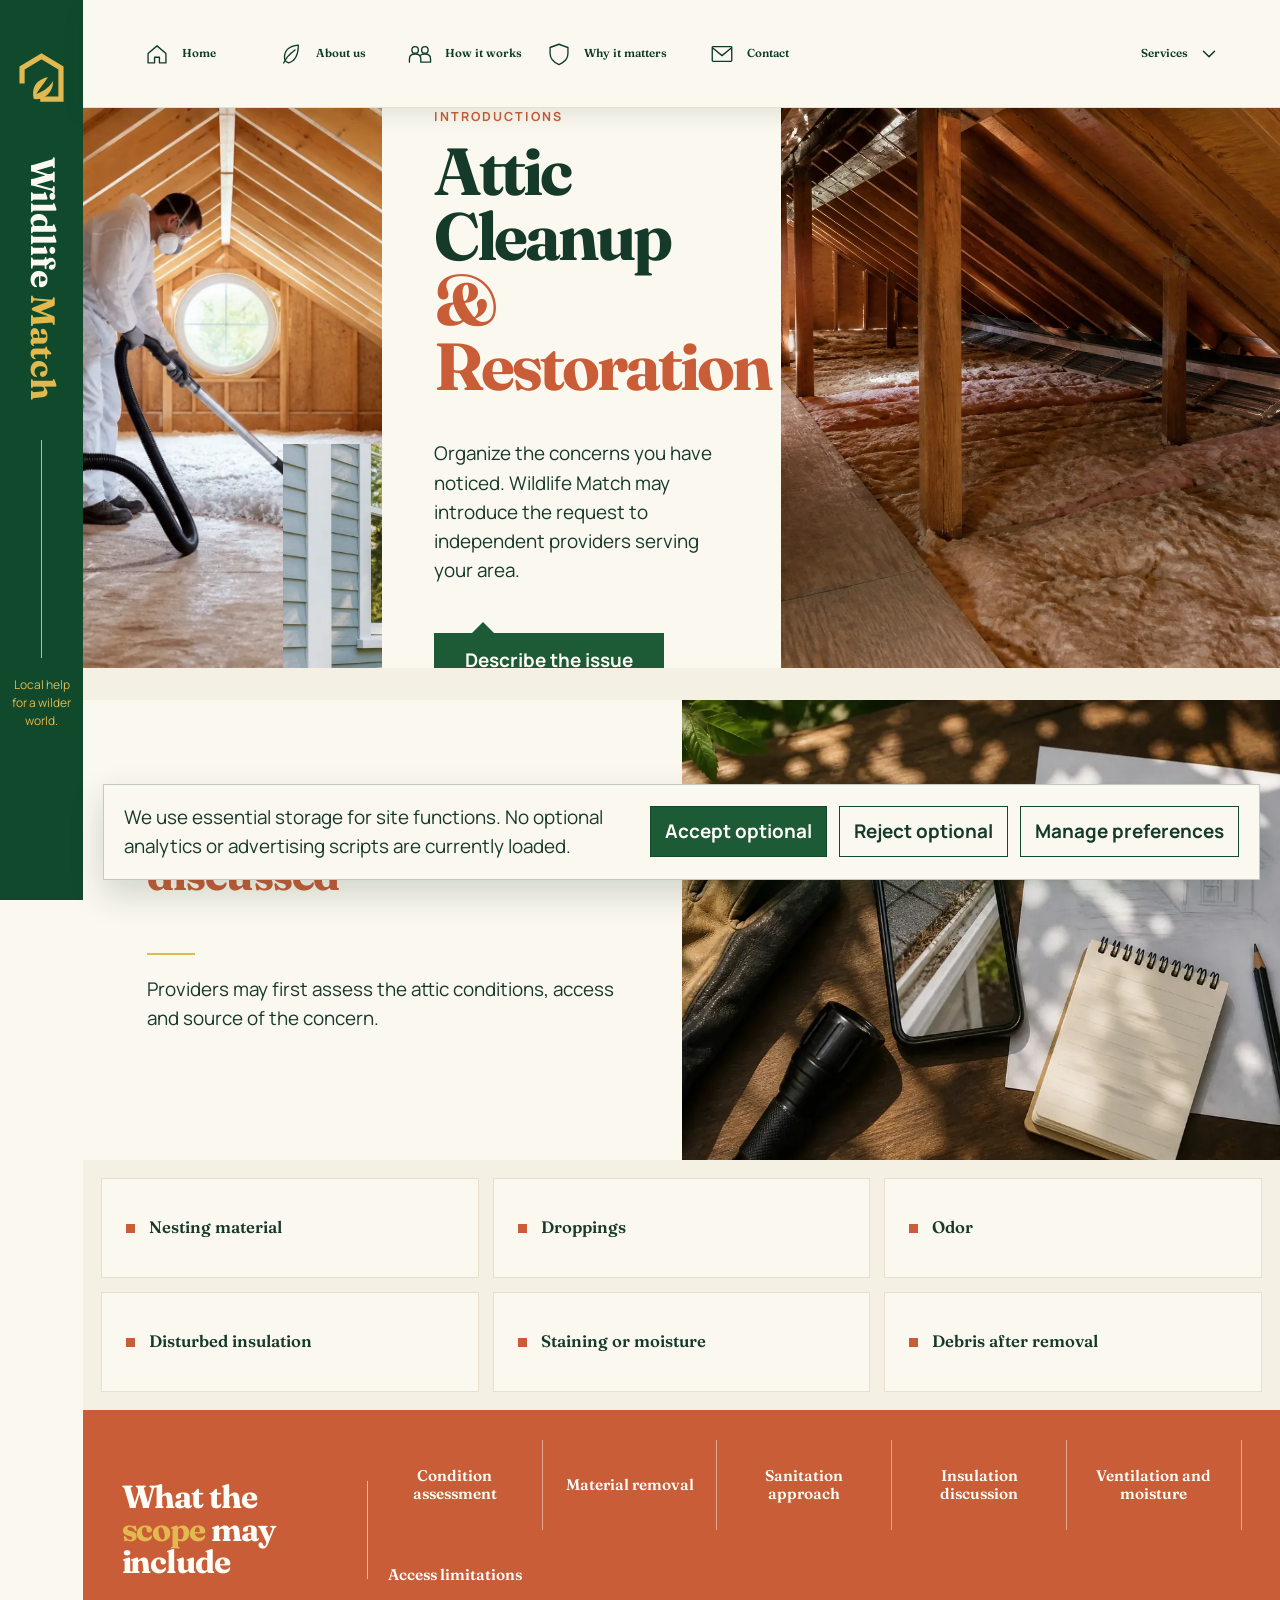
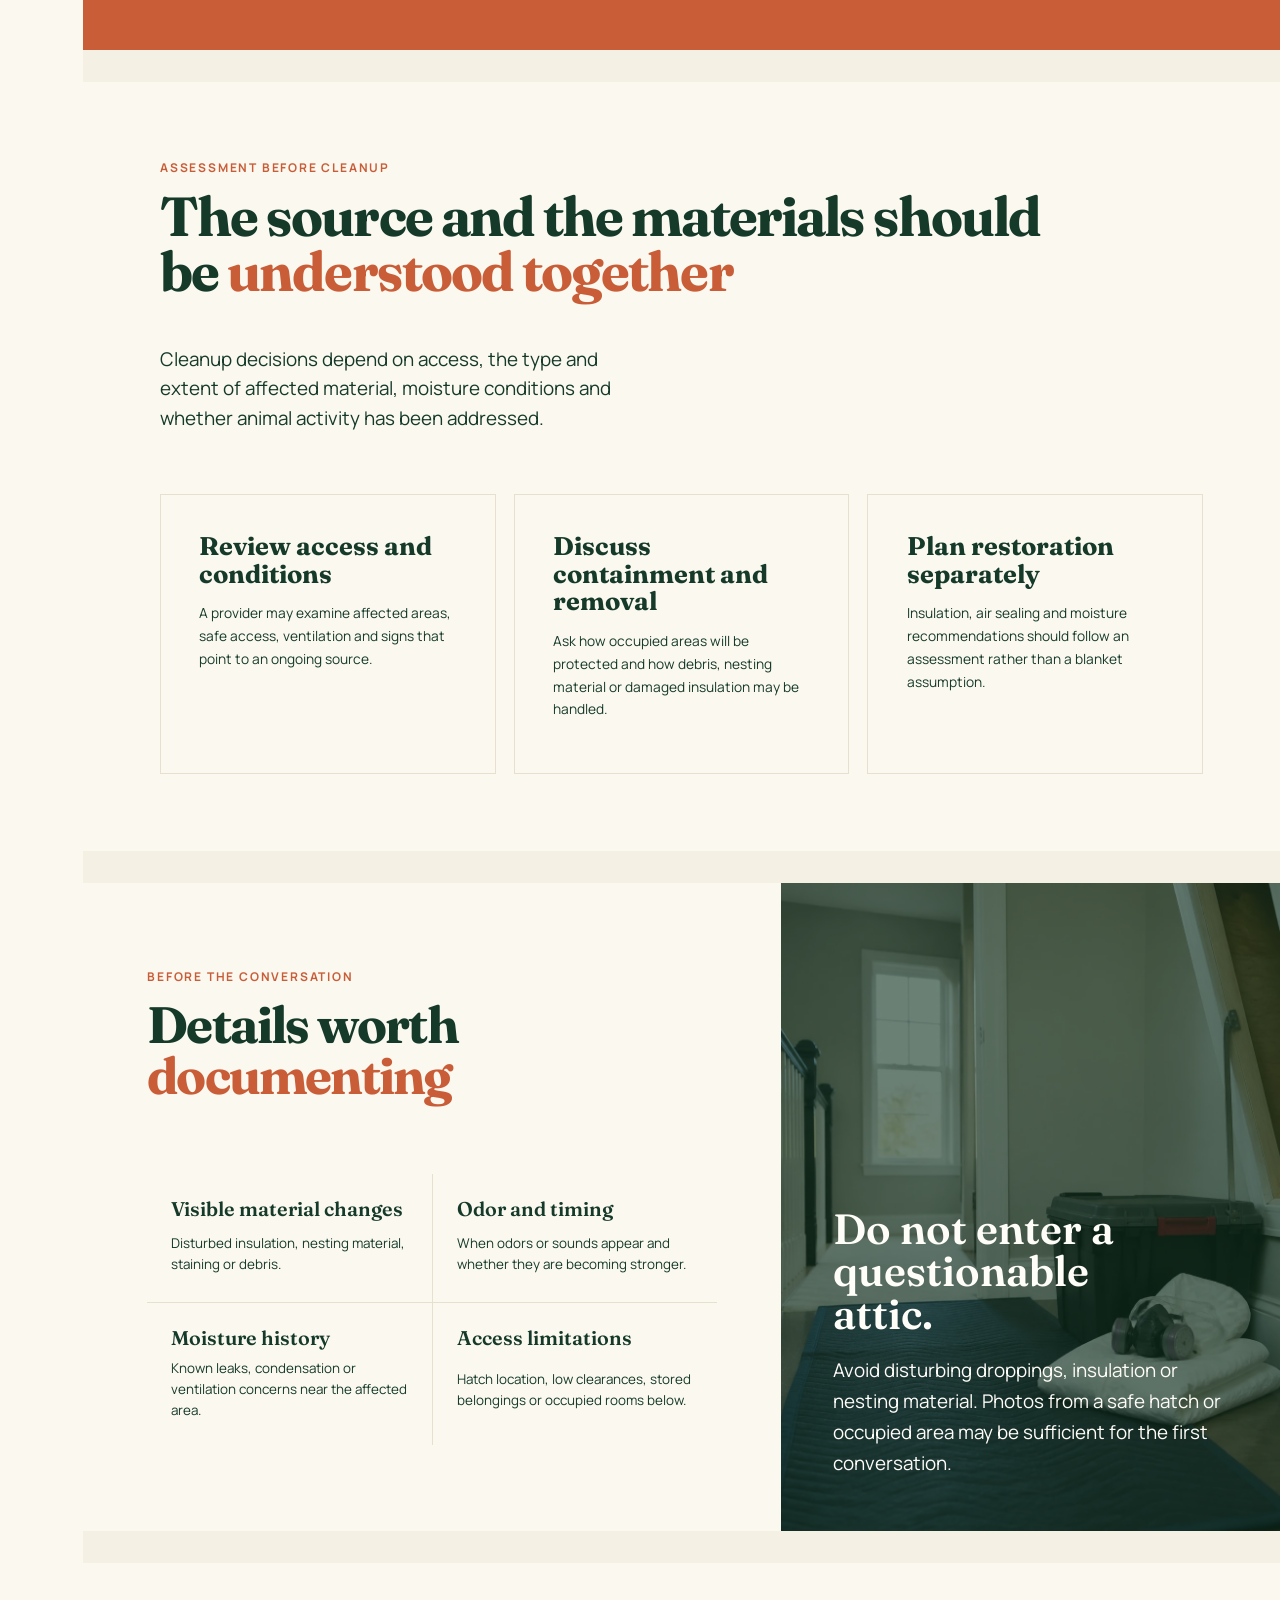
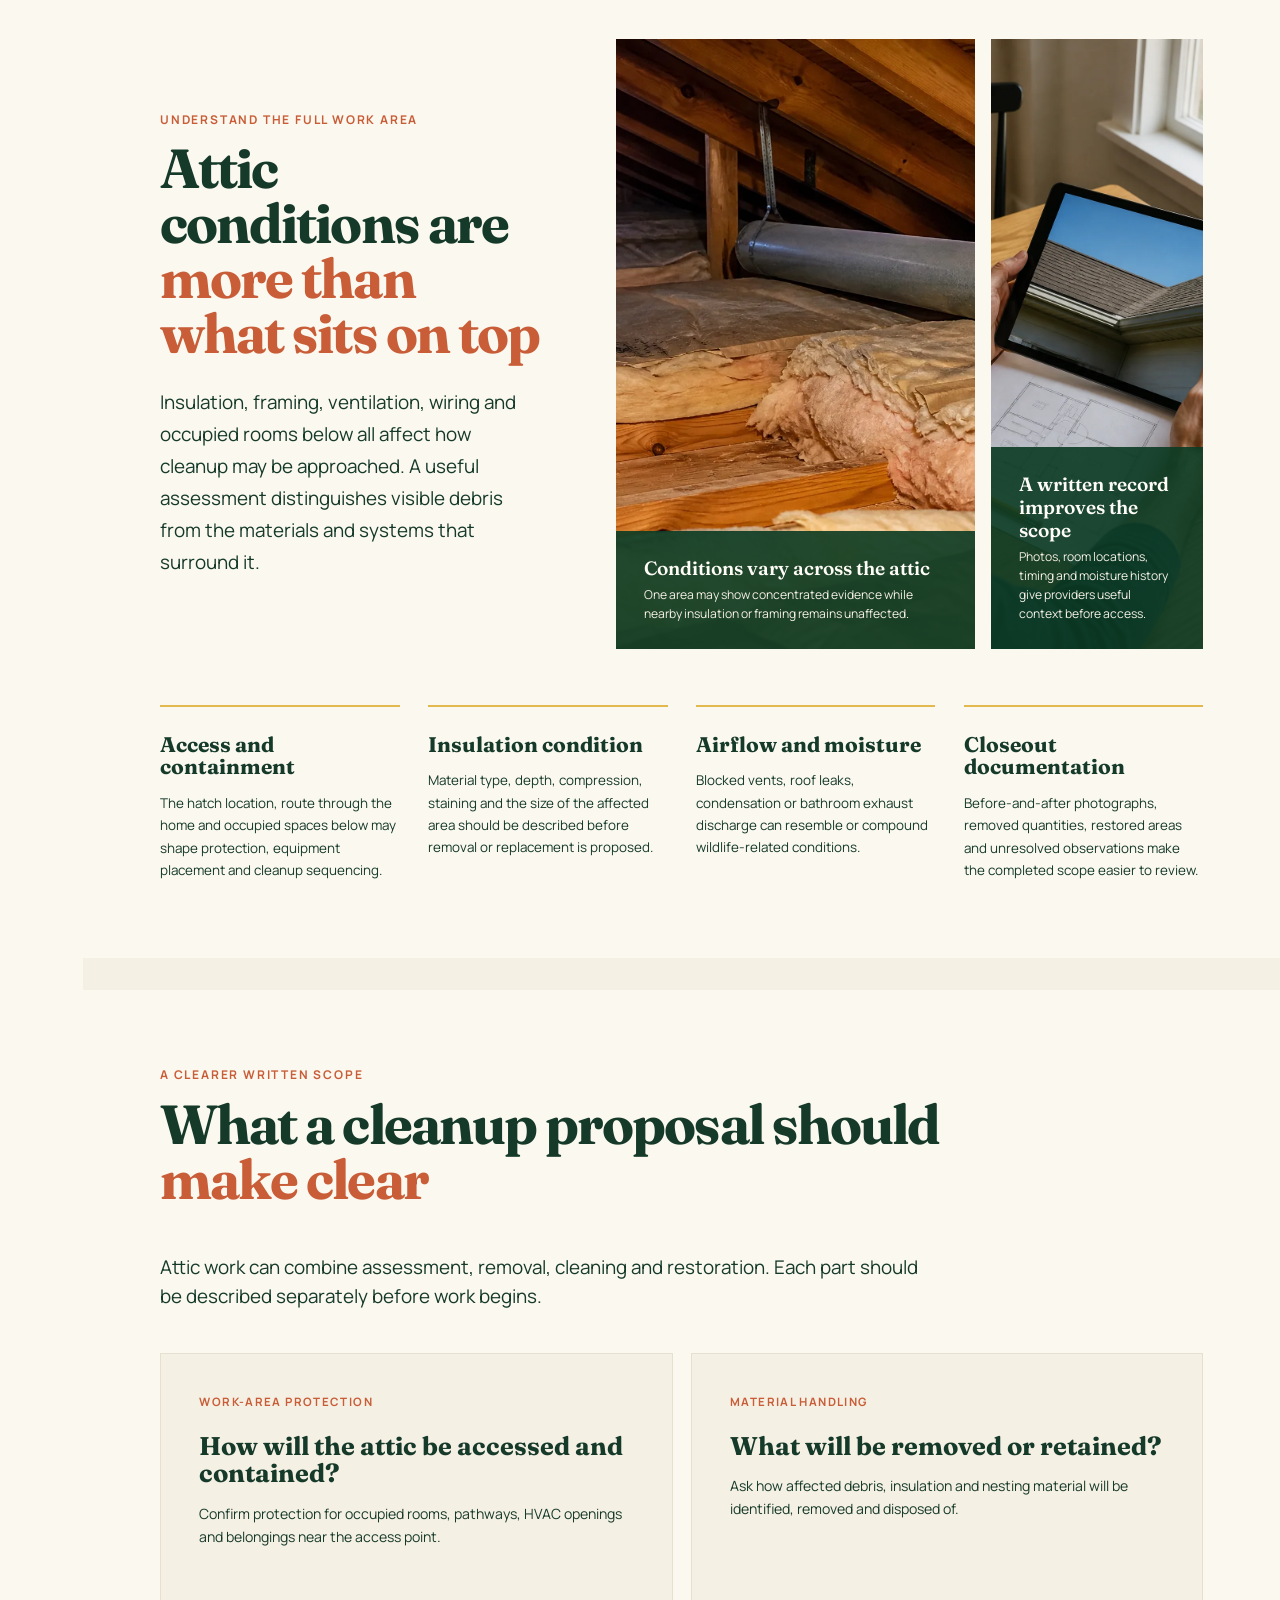
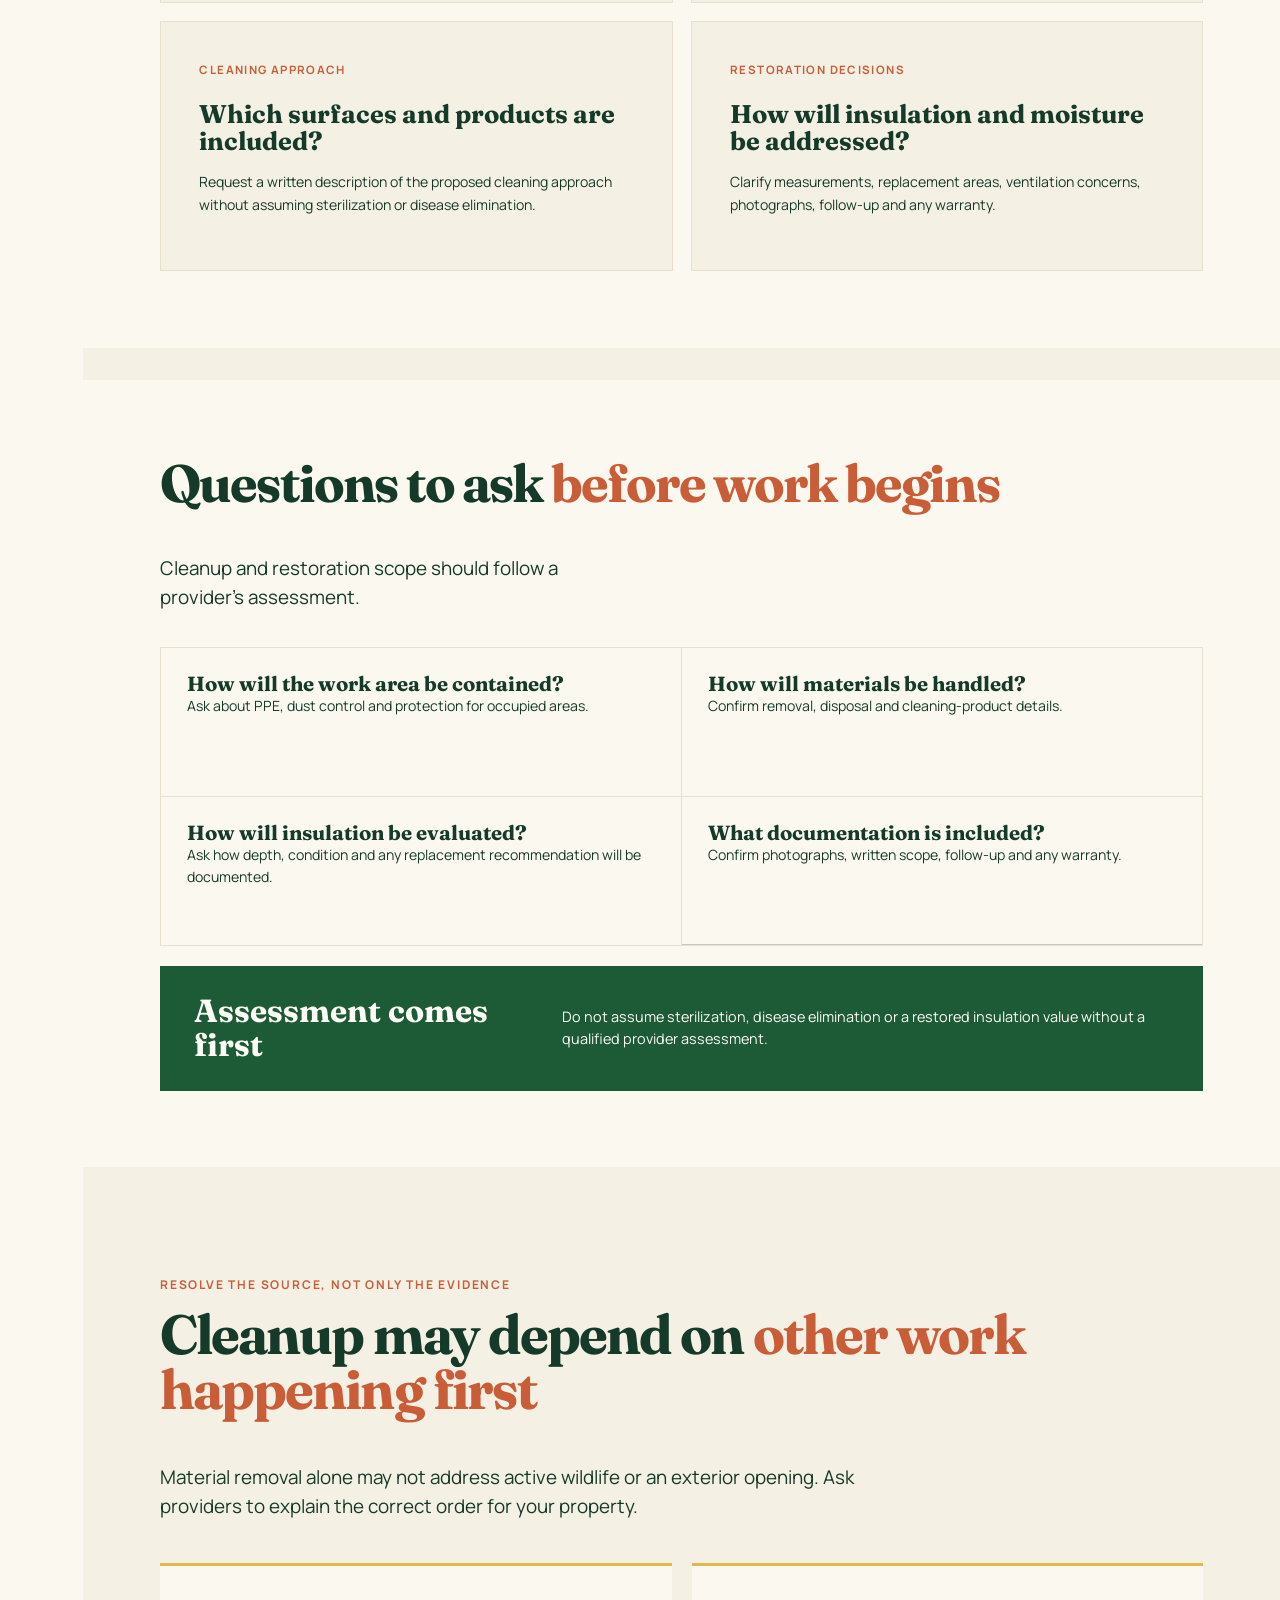
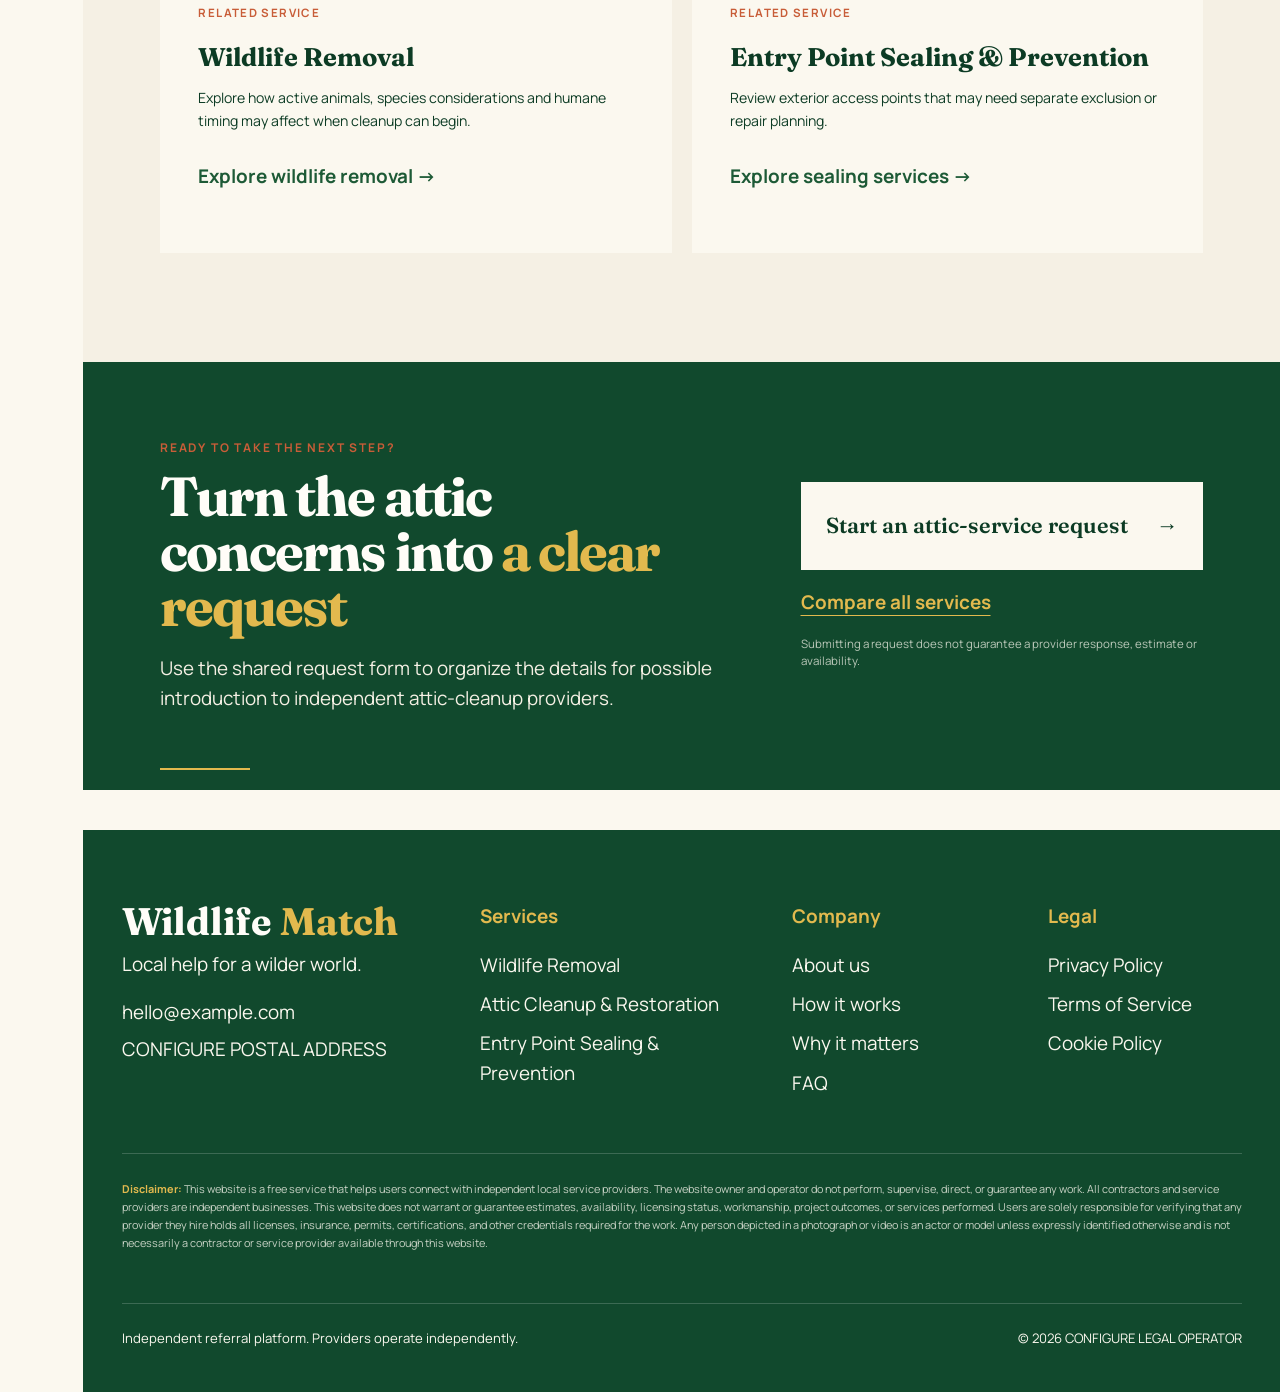
==== attic-cleanup-restoration.html @ b7db7114 "init" ====
<!doctype html><html lang="en"><head><meta charset="utf-8"><meta name="viewport" content="width=device-width,initial-scale=1"><meta name="description" content="Organize an attic cleanup and restoration request for possible introduction to independent providers."><title>Attic Cleanup &amp; Restoration | Wildlife Match</title><link rel="icon" href="favicon.svg" type="image/svg+xml"><link rel="stylesheet" href="css/base.css"><link rel="stylesheet" href="css/service.css"><link rel="stylesheet" href="css/animations.css"><script src="config/site-config.js" defer></script><script src="js/main.js" defer></script><script src="js/animations.js" defer></script></head><body>
<a class="skip-link" href="#main">Skip to content</a><aside class="site-rail" aria-label="Site identity"><a class="rail-mark" href="index.html" aria-label="Wildlife Match home"><img src="favicon.svg" width="52" height="52" alt=""></a><a class="rail-wordmark" href="index.html"><span>Wildlife</span> <em>Match</em></a><span class="rail-line"></span><p class="rail-support" data-config="supportLine">Local help for a wilder world.</p><button class="menu-toggle" type="button" aria-expanded="false" aria-controls="mobile-menu"><span></span><span></span><span class="sr-only">Open menu</span></button></aside>
<div class="mobile-menu" id="mobile-menu" hidden><div class="mobile-menu__head"><img src="favicon.svg" width="54" height="54" alt=""><button class="menu-close" type="button" aria-label="Close menu">×</button></div><nav aria-label="Mobile navigation"><details class="mobile-services"><summary>Services</summary><div class="mobile-services__links"><a href="wildlife-removal.html">Wildlife Removal</a><a href="attic-cleanup-restoration.html" aria-current="page">Attic Cleanup &amp; Restoration</a><a href="entry-point-sealing-prevention.html">Entry Point Sealing &amp; Prevention</a><a class="mobile-services__all" href="index.html#services">All services →</a></div></details><a href="index.html#how-it-works">How it works</a><a href="index.html#about">About</a><a href="#request">Request</a></nav><a class="button button--terracotta" href="#request">Tell us what’s happening</a><p class="mobile-menu__disclosure">Independent referral platform. Provider response and availability vary.</p></div>
<header class="service-header"><nav class="service-header__links" aria-label="Primary navigation"><a href="index.html"><svg viewBox="0 0 32 32" aria-hidden="true"><path d="M5 15.5 16 6l11 9.5V27H19v-7h-6v7H5Z"></path></svg><span>Home</span></a><a href="index.html#about"><svg viewBox="0 0 32 32" aria-hidden="true"><path d="M25 5C15 6 8 11 8 20c0 3 2 6 5 7 7-2 12-9 12-22Z"></path><path d="M7 27c3-7 7-11 14-16"></path></svg><span>About us</span></a><a href="index.html#how-it-works"><svg viewBox="0 0 32 32" aria-hidden="true"><circle cx="10" cy="11" r="4"></circle><circle cx="22" cy="11" r="4"></circle><path d="M3 26v-4c0-4 3-6 7-6s7 2 7 6v4M16 18c2-2 4-2 6-2 4 0 7 2 7 6v4H18"></path></svg><span>How it works</span></a><a href="index.html#why-it-matters"><svg viewBox="0 0 32 32" aria-hidden="true"><path d="M16 4 27 8v7c0 7-4 11-11 14C9 26 5 22 5 15V8Z"></path></svg><span>Why it matters</span></a><a href="#request"><svg viewBox="0 0 32 32" aria-hidden="true"><rect x="4" y="7" width="24" height="18" rx="1"></rect><path d="m5 9 11 9L27 9"></path></svg><span>Contact</span></a></nav><details class="services-dropdown service-header__cta"><summary><span>Services</span><svg viewBox="0 0 24 24" aria-hidden="true"><path d="m6 9 6 6 6-6"></path></svg></summary><div class="services-dropdown__panel"><a href="wildlife-removal.html"><span>Wildlife Removal</span><small>Animals in or around the structure</small></a><a href="attic-cleanup-restoration.html" aria-current="page"><span>Attic Cleanup &amp; Restoration</span><small>Debris, odor and disturbed insulation</small></a><a href="entry-point-sealing-prevention.html"><span>Entry Point Sealing &amp; Prevention</span><small>Exterior gaps, vents and recurring access</small></a><a class="services-dropdown__all" href="index.html#services"><span>All services</span><small>View the complete services section →</small></a></div></details></header>
<main id="main" class="service-main"><section class="service-hero service-hero--attic" aria-labelledby="service-title"><img class="service-hero__subject" src="img/services/attic-hero.webp" width="1000" height="1200" fetchpriority="high" alt="Protected worker in a clean residential attic"><div class="service-hero__title"><p class="eyebrow">Independent provider introductions</p><h1 id="service-title">Attic Cleanup <em>&amp; Restoration</em></h1><span class="gold-rule"></span><p>Organize the concerns you have noticed. Wildlife Match may introduce the request to independent providers serving your area.</p><a class="projecting-tab" href="#request">Describe the issue</a></div><img class="service-hero__exterior" src="img/generated/attic-hero-space-v2.webp" width="1536" height="1024" fetchpriority="high" alt="Residential attic with timber rafters, insulation and a safe access path"><img class="service-hero__detail" src="img/services/attic-exterior.webp" width="1000" height="700" fetchpriority="high" alt="Bright exterior wall and roof edge"></section>
<section class="situations" aria-labelledby="situations-title"><header><h2 id="situations-title">When cleanup <em>may be discussed</em></h2><span class="gold-rule"></span><p>Providers may first assess the attic conditions, access and source of the concern.</p></header><img src="img/services/attic-material.webp" width="1000" height="700" loading="lazy" alt="Protective gloves and documentation materials"><ul><li>Nesting material</li><li>Droppings</li><li>Odor</li><li>Disturbed insulation</li><li>Staining or moisture</li><li>Debris after removal</li></ul></section>
<section class="scope-band" aria-labelledby="scope-title"><h2 id="scope-title">What the <em>scope</em> may include</h2><ul><li>Condition assessment</li><li>Material removal</li><li>Sanitation approach</li><li>Insulation discussion</li><li>Ventilation and moisture</li><li>Access limitations</li></ul></section>
<section class="service-guidance" aria-labelledby="guidance-title"><header><p class="eyebrow">Assessment before cleanup</p><h2 id="guidance-title">The source and the materials should be <em>understood together</em></h2><p>Cleanup decisions depend on access, the type and extent of affected material, moisture conditions and whether animal activity has been addressed.</p></header><div class="service-guidance__steps"><article><h3>Review access and conditions</h3><p>A provider may examine affected areas, safe access, ventilation and signs that point to an ongoing source.</p></article><article><h3>Discuss containment and removal</h3><p>Ask how occupied areas will be protected and how debris, nesting material or damaged insulation may be handled.</p></article><article><h3>Plan restoration separately</h3><p>Insulation, air sealing and moisture recommendations should follow an assessment rather than a blanket assumption.</p></article></div></section>
<section class="service-record service-record--attic" aria-labelledby="record-title"><div class="service-record__content"><header><p class="eyebrow">Before the conversation</p><h2 id="record-title">Details worth <em>documenting</em></h2></header><ul><li><strong>Visible material changes</strong><span>Disturbed insulation, nesting material, staining or debris.</span></li><li><strong>Odor and timing</strong><span>When odors or sounds appear and whether they are becoming stronger.</span></li><li><strong>Moisture history</strong><span>Known leaks, condensation or ventilation concerns near the affected area.</span></li><li><strong>Access limitations</strong><span>Hatch location, low clearances, stored belongings or occupied rooms below.</span></li></ul></div><aside><strong>Do not enter a questionable attic.</strong><p>Avoid disturbing droppings, insulation or nesting material. Photos from a safe hatch or occupied area may be sufficient for the first conversation.</p></aside></section>
<section class="service-landscape" aria-labelledby="landscape-title"><header><p class="eyebrow">Understand the full work area</p><h2 id="landscape-title">Attic conditions are <em>more than what sits on top</em></h2><p>Insulation, framing, ventilation, wiring and occupied rooms below all affect how cleanup may be approached. A useful assessment distinguishes visible debris from the materials and systems that surround it.</p></header><div class="service-landscape__gallery"><figure class="service-landscape__figure--wide"><img src="img/generated/attic-landscape-condition-v2.webp" width="1536" height="1024" loading="lazy" alt="Residential attic with varied insulation conditions, timber framing and a metal duct"><figcaption><strong>Conditions vary across the attic</strong><span>One area may show concentrated evidence while nearby insulation or framing remains unaffected.</span></figcaption></figure><figure><img src="img/generated/attic-landscape-notes-v2.webp" width="1024" height="1536" loading="lazy" alt="Homeowner reviewing a roof photograph and floor plan at a table"><figcaption><strong>A written record improves the scope</strong><span>Photos, room locations, timing and moisture history give providers useful context before access.</span></figcaption></figure></div><div class="service-landscape__details"><article><h3>Access and containment</h3><p>The hatch location, route through the home and occupied spaces below may shape protection, equipment placement and cleanup sequencing.</p></article><article><h3>Insulation condition</h3><p>Material type, depth, compression, staining and the size of the affected area should be described before removal or replacement is proposed.</p></article><article><h3>Airflow and moisture</h3><p>Blocked vents, roof leaks, condensation or bathroom exhaust discharge can resemble or compound wildlife-related conditions.</p></article><article><h3>Closeout documentation</h3><p>Before-and-after photographs, removed quantities, restored areas and unresolved observations make the completed scope easier to review.</p></article></div></section>
<section class="service-expectations" aria-labelledby="expectations-title"><header><p class="eyebrow">A clearer written scope</p><h2 id="expectations-title">What a cleanup proposal should <em>make clear</em></h2><p>Attic work can combine assessment, removal, cleaning and restoration. Each part should be described separately before work begins.</p></header><div class="service-expectations__grid"><article><span>Work-area protection</span><h3>How will the attic be accessed and contained?</h3><p>Confirm protection for occupied rooms, pathways, HVAC openings and belongings near the access point.</p></article><article><span>Material handling</span><h3>What will be removed or retained?</h3><p>Ask how affected debris, insulation and nesting material will be identified, removed and disposed of.</p></article><article><span>Cleaning approach</span><h3>Which surfaces and products are included?</h3><p>Request a written description of the proposed cleaning approach without assuming sterilization or disease elimination.</p></article><article><span>Restoration decisions</span><h3>How will insulation and moisture be addressed?</h3><p>Clarify measurements, replacement areas, ventilation concerns, photographs, follow-up and any warranty.</p></article></div></section>
<section class="questions" aria-labelledby="questions-title"><header><h2 id="questions-title">Questions to ask <em>before work begins</em></h2><p>Cleanup and restoration scope should follow a provider’s assessment.</p></header><div class="questions__rows"><article><h3>How will the work area be contained?</h3><p>Ask about PPE, dust control and protection for occupied areas.</p></article><article><h3>How will materials be handled?</h3><p>Confirm removal, disposal and cleaning-product details.</p></article><article><h3>How will insulation be evaluated?</h3><p>Ask how depth, condition and any replacement recommendation will be documented.</p></article><article><h3>What documentation is included?</h3><p>Confirm photographs, written scope, follow-up and any warranty.</p></article></div><aside><h3>Assessment comes first</h3><p>Do not assume sterilization, disease elimination or a restored insulation value without a qualified provider assessment.</p></aside></section>
<section class="service-related" aria-labelledby="related-title"><header><p class="eyebrow">Resolve the source, not only the evidence</p><h2 id="related-title">Cleanup may depend on <em>other work happening first</em></h2><p>Material removal alone may not address active wildlife or an exterior opening. Ask providers to explain the correct order for your property.</p></header><div class="service-related__links"><a href="wildlife-removal.html"><span>Related service</span><h3>Wildlife Removal</h3><p>Explore how active animals, species considerations and humane timing may affect when cleanup can begin.</p><strong>Explore wildlife removal →</strong></a><a href="entry-point-sealing-prevention.html"><span>Related service</span><h3>Entry Point Sealing &amp; Prevention</h3><p>Review exterior access points that may need separate exclusion or repair planning.</p><strong>Explore sealing services →</strong></a></div></section>
<section class="service-cta" id="request" aria-labelledby="request-title"><div><p class="eyebrow">Ready to take the next step?</p><h2 id="request-title">Turn the attic concerns into <em>a clear request</em></h2><p>Use the shared request form to organize the details for possible introduction to independent attic-cleanup providers.</p></div><div class="service-cta__actions"><a class="button" href="index.html?service=Attic%20Cleanup%20%26%20Restoration#request">Start an attic-service request <span aria-hidden="true">→</span></a><a href="index.html#services">Compare all services</a><small>Submitting a request does not guarantee a provider response, estimate or availability.</small></div></section></main>
<footer class="site-footer"><div><strong class="footer-brand">Wildlife <em>Match</em></strong><p data-config="supportLine">Local help for a wilder world.</p><a data-config-href="email" href="mailto:hello@example.com" data-config="email">hello@example.com</a><address data-config="address">Configure address</address></div><nav aria-label="Services"><strong>Services</strong><a href="wildlife-removal.html">Wildlife Removal</a><a href="attic-cleanup-restoration.html">Attic Cleanup &amp; Restoration</a><a href="entry-point-sealing-prevention.html">Entry Point Sealing &amp; Prevention</a></nav><nav aria-label="Company"><strong>Company</strong><a href="index.html#about">About us</a><a href="index.html#how-it-works">How it works</a><a href="index.html#why-it-matters">Why it matters</a></nav><nav aria-label="Legal"><strong>Legal</strong><a href="privacy.html">Privacy Policy</a><a href="terms.html">Terms of Service</a><a href="cookie-policy.html">Cookie Policy</a></nav><div class="site-footer__bottom"><span>Independent referral platform. Providers operate independently.</span><span>© <span data-config="copyrightYear">2026</span> <span data-config="companyName">CONFIGURE LEGAL OPERATOR</span></span></div></footer><div class="cookie-banner" role="dialog" aria-label="Cookie preferences" hidden><p>We use essential storage for site functions. No optional analytics or advertising scripts are currently loaded.</p><button data-cookie="accept">Accept optional</button><button data-cookie="reject">Reject optional</button><a href="cookie-policy.html">Manage preferences</a></div></body></html>
---- css/base.css ----
@import url('https://fonts.googleapis.com/css2?family=Fraunces:opsz,wght@9..144,600;9..144,700&family=Manrope:wght@400;500;600;700&display=swap');
:root{--forest-950:#0c3b24;--forest-900:#11492d;--forest-800:#1d5a36;--forest-700:#34713f;--ivory-50:#fbf8ef;--ivory-100:#f5f0e4;--ivory-200:#e8e0cf;--terracotta:#c85d38;--terracotta-dark:#a9472c;--gold:#e2b94e;--ink:#163a2a;--muted:#627064;--line:rgba(20,59,42,.24);--white:#fffdf8;--success:#2f6a3b;--error:#a43b32;--rail-w:clamp(76px,6.5vw,104px);--gutter:clamp(20px,3vw,48px);--section-space:clamp(80px,8vw,136px);--max:1600px}
*,*::before,*::after{box-sizing:border-box}html{scroll-behavior:smooth;background:var(--forest-900)}body{margin:0;background:var(--ivory-50);color:var(--ink);font:400 clamp(1rem,.35vw + .92rem,1.18rem)/1.55 Manrope,system-ui,sans-serif;overflow-x:hidden}body.menu-open{overflow:hidden}img{display:block;max-width:100%;object-fit:cover}a{color:inherit}button,input,select,textarea{font:inherit;color:inherit}button{cursor:pointer}h1,h2,h3,p{margin-top:0}h1,h2,h3,.hero__brand,.rail-wordmark,.footer-brand{font-family:Fraunces,Georgia,serif;font-optical-sizing:auto}h2{font-size:clamp(2.5rem,4.4vw,4.8rem);line-height:1.02;letter-spacing:-.035em}h3{line-height:1.08}h2 em,h3 em,.hero__brand em,.accent{color:var(--terracotta);font-style:normal}.eyebrow{font-size:.78rem;font-weight:700;letter-spacing:.16em;text-transform:uppercase;color:var(--terracotta)}.gold-rule{display:block;width:48px;height:2px;margin:20px 0;background:var(--gold)}.sr-only{position:absolute;width:1px;height:1px;padding:0;margin:-1px;overflow:hidden;clip:rect(0,0,0,0);white-space:nowrap;border:0}.skip-link{position:fixed;z-index:110;left:12px;top:12px;padding:12px 16px;background:var(--gold);color:var(--forest-950);transform:translateY(-180%);font-weight:700}.skip-link:focus{transform:none}:focus-visible{outline:3px solid var(--gold);outline-offset:3px}section[id]{scroll-margin-top:18px}
.site-rail{position:fixed;inset:0 auto 0 0;z-index:30;width:var(--rail-w);display:flex;flex-direction:column;align-items:center;background:var(--forest-900);color:var(--ivory-50);padding:24px 10px 22px}.rail-mark{display:grid;place-items:center;width:52px;height:52px;text-decoration:none}.rail-mark img{width:52px;height:52px}.rail-wordmark{display:flex;gap:.45rem;writing-mode:vertical-rl;text-orientation:mixed;margin:auto 0;font-size:clamp(1.75rem,2.25vw,2.65rem);line-height:1;text-decoration:none;font-weight:700}.rail-wordmark em{color:var(--gold);font-style:normal}.rail-line{width:1px;height:26%;min-height:130px;background:var(--gold)}.rail-support{max-width:70px;margin:18px 0 0;text-align:center;color:var(--gold);font-size:.75rem;line-height:1.5}.menu-toggle{display:none}
.mobile-menu{position:fixed;inset:0;z-index:60;background:var(--forest-900);color:var(--ivory-50);padding:22px 24px 34px;overflow-y:auto}.mobile-menu[hidden]{display:none}.mobile-menu__head{display:flex;align-items:center;justify-content:space-between;margin-bottom:42px}.mobile-menu__head img{width:54px;height:54px}.menu-close{width:52px;height:52px;border:1px solid var(--gold);background:transparent;color:var(--gold);font-size:2rem;line-height:1}.mobile-menu nav{display:grid;gap:12px}.mobile-menu nav a{min-height:54px;font:600 clamp(2.1rem,10vw,3.2rem)/1.05 Fraunces,serif;text-decoration:none}.mobile-menu .button{width:100%;margin:32px 0 18px}.mobile-menu__disclosure{padding-top:18px;border-top:1px solid var(--gold);color:var(--gold);font-size:.92rem}
.services-dropdown{position:relative;margin:0}.services-dropdown summary{display:flex;align-items:center;justify-content:center;gap:10px;height:100%;list-style:none;cursor:pointer;user-select:none}.services-dropdown summary::-webkit-details-marker{display:none}.services-dropdown summary svg{width:22px;height:22px;fill:none;stroke:currentColor;stroke-width:1.7;transition:transform .22s ease}.services-dropdown[open] summary svg{transform:rotate(180deg)}.services-dropdown__panel{position:absolute;z-index:80;top:calc(100% + 1px);right:0;width:min(390px,calc(100vw - 28px));padding:10px;background:var(--ivory-50);border-top:3px solid var(--gold);box-shadow:0 20px 44px rgba(18,53,35,.2);opacity:0;visibility:hidden;transform:translateY(-8px);transition:opacity .18s ease,transform .18s ease,visibility .18s}.services-dropdown--up .services-dropdown__panel{top:auto;bottom:calc(100% + 1px);transform:translateY(8px)}.services-dropdown[open] .services-dropdown__panel{opacity:1;visibility:visible;transform:none}.services-dropdown__panel a{display:block!important;min-height:0!important;padding:18px 20px!important;border-bottom:1px solid var(--ivory-200);color:var(--forest-950)!important;text-align:left!important;text-decoration:none!important;white-space:normal!important}.services-dropdown__panel a:last-child{border-bottom:0}.services-dropdown__panel a:hover,.services-dropdown__panel a:focus-visible{background:var(--ivory-100)}.services-dropdown__panel a[aria-current="page"]{box-shadow:inset 3px 0 var(--terracotta)}.services-dropdown__panel span{display:block;font:600 1.05rem/1.2 Fraunces,Georgia,serif}.services-dropdown__panel small{display:block;margin-top:5px;color:var(--forest-700);font:.74rem/1.45 Manrope,system-ui,sans-serif}.services-dropdown__panel .services-dropdown__all{margin-top:8px;background:var(--forest-800);color:var(--white)!important}.services-dropdown__panel .services-dropdown__all:hover,.services-dropdown__panel .services-dropdown__all:focus-visible{background:var(--forest-900)}.services-dropdown__panel .services-dropdown__all small{color:var(--gold)}.mobile-services summary{position:relative;min-height:54px;padding-right:38px;list-style:none;cursor:pointer;font:600 clamp(2.1rem,10vw,3.2rem)/1.05 Fraunces,serif}.mobile-services summary::-webkit-details-marker{display:none}.mobile-services summary::after{content:"+";position:absolute;right:4px;top:0;color:var(--gold);font:400 2rem/1 Manrope,sans-serif}.mobile-services[open] summary::after{content:"−"}.mobile-services__links{display:grid;gap:0;margin:14px 0 12px;padding-left:18px;border-left:1px solid var(--gold)}.mobile-menu .mobile-services__links a{min-height:0;padding:12px 0;font:600 1.08rem/1.28 Fraunces,Georgia,serif;color:var(--ivory-100)}.mobile-menu .mobile-services__links a[aria-current="page"]{color:var(--gold)}.mobile-menu .mobile-services__links .mobile-services__all{margin-top:8px;padding-top:16px;border-top:1px solid rgba(229,188,63,.5);color:var(--gold)}
.button,.projecting-tab{display:inline-flex;align-items:center;justify-content:center;min-height:56px;padding:15px 24px;text-decoration:none;font-weight:700;border:1px solid transparent;text-align:center}.button--primary,.projecting-tab{background:var(--forest-800);color:var(--white)}.button--outline{background:var(--ivory-50);border-color:var(--forest-900)}.button--terracotta{background:var(--terracotta);color:var(--white)}.button:hover,.projecting-tab:hover{filter:brightness(.95)}.projecting-tab{position:relative}.projecting-tab::before{content:"";position:absolute;top:-12px;left:36px;border:12px solid transparent;border-bottom-color:var(--forest-800);border-top:0}.projecting-tab--terracotta{background:var(--terracotta)}.projecting-tab--terracotta::before{border-bottom-color:var(--terracotta)}.text-link{text-underline-offset:6px;text-decoration-color:var(--terracotta);font-weight:600}.section{position:relative;margin-left:var(--rail-w);min-height:760px;max-width:calc(var(--max) - var(--rail-w));background:var(--ivory-50)}.editorial-label{background:var(--ivory-50);padding:clamp(20px,3vw,42px);box-shadow:0 14px 34px rgba(18,53,35,.14)}
.site-footer{margin-left:var(--rail-w);display:grid;grid-template-columns:1.35fr 1.15fr .9fr .85fr;gap:clamp(28px,4vw,68px);background:var(--forest-900);color:var(--ivory-50);padding:72px var(--gutter) 44px}.site-footer nav{display:grid;align-content:start;gap:10px}.site-footer a{color:inherit;text-decoration:none}.site-footer a:hover{text-decoration:underline;text-underline-offset:4px}.site-footer address{margin-top:8px;font-style:normal}.site-footer strong{display:block;margin-bottom:10px;color:var(--gold)}.footer-brand{font-size:clamp(2rem,3vw,3.4rem);line-height:1;color:var(--white)!important}.footer-brand em{color:var(--gold);font-style:normal}.site-footer__disclaimer{grid-column:1/-1;margin:4px 0 0;padding-top:26px;border-top:1px solid rgba(255,255,255,.18);color:rgba(251,248,239,.78);font-size:clamp(.68rem,.78vw,.78rem);line-height:1.65}.site-footer__disclaimer strong{display:inline;margin:0;color:var(--gold)}.site-footer__bottom{grid-column:1/-1;display:flex;justify-content:space-between;gap:24px;padding-top:24px;border-top:1px solid rgba(255,255,255,.18);font-size:.82rem}
.cookie-banner{position:fixed;z-index:70;left:calc(var(--rail-w) + 20px);right:20px;bottom:20px;display:grid;grid-template-columns:1fr auto auto auto;align-items:center;gap:12px;padding:18px 20px;background:var(--ivory-50);border:1px solid var(--line);box-shadow:0 14px 34px rgba(18,53,35,.18)}.cookie-banner[hidden]{display:none}.cookie-banner p{margin:0}.cookie-banner button,.cookie-banner a{min-height:48px;padding:10px 14px;border:1px solid var(--forest-900);background:transparent;text-decoration:none;font-weight:700}.cookie-banner [data-cookie="accept"]{background:var(--forest-800);color:var(--white)}.hp{position:absolute!important;left:-9999px!important}
@media(min-width:1601px){main,.site-footer{max-width:var(--max)}.site-rail{left:max(0px,calc((100vw - var(--max))/2))}main,.site-footer{margin-left:max(var(--rail-w),calc((100vw - var(--max))/2 + var(--rail-w)))}}
@media(max-width:1099px) and (min-width:768px){.rail-wordmark{font-size:1.75rem}.rail-support{font-size:.68rem}.site-footer{grid-template-columns:1fr 1fr}}
@media(max-width:767px){html{scroll-behavior:auto}.site-rail{position:sticky;top:0;inset:auto;z-index:50;width:100%;height:70px;flex-direction:row;justify-content:space-between;padding:9px 16px}.rail-mark,.rail-mark img{width:48px;height:48px}.rail-wordmark{writing-mode:horizontal-tb;margin:0 auto 0 12px;font-size:clamp(1.35rem,6.5vw,1.8rem);white-space:nowrap}.rail-line,.rail-support{display:none}.menu-toggle{display:grid;gap:6px;place-content:center;width:48px;height:48px;border:1px solid var(--gold);background:transparent}.menu-toggle span:not(.sr-only){width:22px;height:2px;background:var(--gold)}section[id]{scroll-margin-top:70px}.section,.site-footer{margin-left:0}.site-footer{grid-template-columns:1fr;padding:52px 22px 32px}.site-footer__bottom{display:block}.site-footer__bottom>*{display:block;margin-top:8px}.cookie-banner{left:12px;right:12px;bottom:12px;grid-template-columns:1fr 1fr}.cookie-banner p,.cookie-banner a{grid-column:1/-1}.cookie-banner button{padding:8px}}
@media(max-width:389px){.rail-wordmark{font-size:1.3rem}.site-rail{padding-inline:12px}.cookie-banner{grid-template-columns:1fr}}
body.menu-open .cookie-banner{display:none}
.nonjs-success{display:none;grid-column:1/-1;padding:18px;border-left:4px solid var(--success);background:var(--ivory-100)}.nonjs-success:target{display:block}
form,form>*{min-width:0}input[type="file"]{max-width:100%;overflow:hidden}

/* Locked desktop brand-rail proportions. */
@media(min-width:768px){
  .site-rail{padding:42px 10px 20px}
  .rail-mark,.rail-mark img{width:var(--rail-w);height:var(--rail-w)}
  .rail-wordmark{margin:32px 0 0;font-size:clamp(2rem,2.65vw,2.7rem)}
  .rail-line{height:26%;min-height:180px;margin-top:40px}
  .rail-support{margin-top:18px}
}
---- css/service.css ----
@import url("header.css");
.service-main{margin-left:var(--rail-w);max-width:calc(var(--max) - var(--rail-w));background:var(--ivory-50)}
.service-hero{position:relative;display:grid;grid-template-columns:repeat(12,1fr);grid-template-rows:repeat(10,1fr);min-height:720px;overflow:hidden}.service-hero img{width:100%;height:100%}.service-hero__subject{grid-column:1/4;grid-row:1/7}.service-hero__title{z-index:3;grid-column:4/8;grid-row:1/7;display:flex;flex-direction:column;justify-content:center;padding:clamp(30px,4vw,62px);background:var(--ivory-50);box-shadow:0 14px 34px rgba(18,53,35,.12)}.service-hero__title h1{font-size:clamp(3.3rem,5.2vw,5.6rem);line-height:.98;letter-spacing:-.045em;margin:0}.service-hero__title h1 em{display:block;color:var(--terracotta);font-style:normal}.service-hero__title p{max-width:36ch}.service-hero__title .projecting-tab{align-self:flex-start;min-width:230px;margin:26px 0 -92px}.service-hero__exterior{grid-column:8/12;grid-row:1/7}.service-hero__detail{grid-column:12/13;grid-row:1/7}.service-hero::after{content:"";grid-column:1/13;grid-row:7/11;background:var(--ivory-100)}
.service-hero--attic .service-hero__subject{grid-column:1/4}.service-hero--attic .service-hero__exterior{grid-column:8/13}.service-hero--attic .service-hero__detail{grid-column:3/6;grid-row:7/11;z-index:2}.service-hero--sealing .service-hero__subject{grid-column:1/4}.service-hero--sealing .service-hero__detail{grid-column:12/13}
.situations{display:grid;grid-template-columns:3.4fr 2fr 4.6fr;min-height:520px;background:var(--ivory-50)}.situations header{padding:clamp(34px,4vw,64px)}.situations h2{font-size:clamp(2.3rem,3.4vw,4rem)}.situations img{width:100%;height:100%}.situations ul{display:grid;grid-template-columns:1fr 1fr;align-content:center;gap:1px;margin:0;padding:0;list-style:none;background:var(--ivory-200)}.situations li{display:flex;align-items:center;min-height:108px;padding:24px;background:var(--ivory-50);font:600 clamp(1rem,1.3vw,1.35rem)/1.2 Fraunces,serif}.situations li::before{content:"";flex:0 0 9px;width:9px;height:9px;margin-right:14px;background:var(--terracotta)}
.scope-band{display:grid;grid-template-columns:2.2fr 7.8fr;align-items:center;min-height:180px;padding:30px var(--gutter);background:var(--terracotta);color:var(--white)}.scope-band h2{font-size:clamp(1.8rem,2.5vw,2.9rem);margin:0;padding-right:34px;border-right:1px solid rgba(255,255,255,.55)}.scope-band h2 em{color:var(--gold)}.scope-band ul{display:grid;grid-template-columns:repeat(5,1fr);margin:0;padding:0;list-style:none}.scope-band li{display:flex;align-items:center;justify-content:center;min-height:90px;padding:16px;text-align:center;font:600 clamp(.9rem,1.2vw,1.2rem)/1.2 Fraunces,serif;border-right:1px solid rgba(255,255,255,.45)}.scope-band li:last-child{border-right:0}
.questions{position:relative;display:grid;grid-template-columns:4fr 5fr 3fr;gap:0;min-height:720px;background:var(--ivory-50)}.questions>header{padding:clamp(46px,5vw,76px)}.questions>header h2{font-size:clamp(2.7rem,4.1vw,4.8rem)}.questions>header p{max-width:34ch}.questions__rows{align-self:center;padding:32px 0}.questions__rows article{display:grid;grid-template-columns:1fr 1.3fr;gap:24px;padding:24px 32px;border-top:1px solid var(--line)}.questions__rows article:last-child{border-bottom:1px solid var(--line)}.questions__rows h3{font-size:clamp(1.2rem,1.6vw,1.65rem);margin:0}.questions__rows p{font-size:.88rem;margin:0}.questions>aside{align-self:center;margin:32px;background:var(--forest-800);color:var(--white);padding:34px;box-shadow:0 14px 34px rgba(18,53,35,.14)}.questions>aside h3{font-size:2rem}.questions>aside p{font-size:.9rem}
.service-request{display:grid;grid-template-columns:4fr 8fr;min-height:720px;background:var(--forest-950)}.service-request__intro{padding:clamp(48px,5vw,78px);color:var(--white);background:var(--forest-950)}.service-request__intro h2{font-size:clamp(2.8rem,4.3vw,4.8rem)}.service-request__intro .eyebrow{color:var(--gold)}.service-request .request__form{display:grid;grid-template-columns:1fr 1fr;align-content:center;gap:18px;padding:clamp(30px,4vw,64px);background:var(--ivory-50)}.service-request .request__form label{font-size:.84rem;font-weight:600}.service-request .request__form input,.service-request .request__form select,.service-request .request__form textarea{width:100%;min-height:48px;margin-top:7px;padding:12px;border:1px solid var(--line);background:transparent}.service-request .request__message,.service-request .request__upload,.service-request .request__consent,.service-request .request__submit,.service-request .form-status{grid-column:1/-1}.service-request .request__upload{display:flex;align-items:center;justify-content:space-between;padding:18px;background:var(--terracotta);color:var(--white)}.service-request .request__upload small{display:block}.service-request .request__upload input{width:auto;border:0}.service-request .request__consent{display:flex;align-items:flex-start;gap:12px;font-weight:400!important}.service-request .request__consent input{width:20px;min-width:20px;min-height:20px}.service-request .request__submit{min-height:112px;border:0;background:var(--forest-800);color:var(--white);font:600 1.8rem Fraunces,serif}.service-request .request__submit small{display:block;margin-top:7px;font:400 .76rem Manrope,sans-serif}.service-request .form-status{padding:14px;border-left:4px solid var(--success);background:var(--ivory-100)}
@media(max-width:1099px) and (min-width:768px){.service-hero__title{grid-column:4/9}.service-hero__exterior{grid-column:9/13}.service-hero__detail{display:none}.situations{grid-template-columns:1fr 1fr}.situations ul{grid-column:1/-1}.questions{grid-template-columns:1fr 1.4fr}.questions>aside{grid-column:1/-1}.scope-band{grid-template-columns:1fr}.scope-band h2{border-right:0;border-bottom:1px solid rgba(255,255,255,.55);padding-bottom:20px}}
@media(max-width:767px){.service-main{margin-left:0}.service-hero{display:grid;grid-template-columns:repeat(6,1fr);grid-template-rows:290px auto 220px;min-height:0;overflow:visible}.service-hero__subject,.service-hero--attic .service-hero__subject,.service-hero--sealing .service-hero__subject{grid-column:1/3;grid-row:1}.service-hero__exterior,.service-hero--attic .service-hero__exterior,.service-hero--sealing .service-hero__exterior{grid-column:3/7;grid-row:1}.service-hero__detail{display:none}.service-hero__title{grid-column:1/7;grid-row:2;padding:40px 22px 74px}.service-hero__title h1{font-size:clamp(3.05rem,14vw,4.5rem)}.service-hero__title .projecting-tab{margin:26px 0 -102px;min-height:88px}.service-hero::after{display:none}.service-hero::before{content:"";grid-column:1/7;grid-row:3;background:var(--ivory-100) url('../img/generated/wildlife-mobile-chimney-v2.webp') center/cover no-repeat}.service-hero--attic::before{background-image:url('../img/generated/attic-mobile-hatch-v2.webp')}.service-hero--sealing::before{background-image:url('../img/generated/sealing-mobile-penetrations-v2.webp')}.situations{display:flex;flex-direction:column;min-height:0}.situations header{padding:50px 22px}.situations img{height:300px}.situations ul{display:block;margin:-24px 20px 38px;position:relative;z-index:2;box-shadow:0 14px 34px rgba(18,53,35,.12)}.situations li{min-height:72px}.situations li:nth-child(even){margin-left:12%}.scope-band{display:block;padding:42px 22px}.scope-band h2{padding:0 0 24px;border-right:0;border-bottom:1px solid rgba(255,255,255,.55)}.scope-band ul{display:block}.scope-band li{justify-content:flex-start;min-height:62px;border-right:0;border-bottom:1px solid rgba(255,255,255,.35);text-align:left}.questions{display:block;min-height:0}.questions>header{padding:54px 22px}.questions__rows{padding:0 22px}.questions__rows article{display:block;padding:24px 0}.questions__rows h3{margin-bottom:10px}.questions>aside{margin:36px 22px}.service-request{display:block;min-height:0}.service-request__intro{padding:54px 22px 34px}.service-request .request__form{grid-template-columns:1fr;padding:38px 22px}.service-request .request__form>*{grid-column:1}.service-request .request__upload{display:block}.service-request .request__upload input{width:100%;margin-top:12px}.service-request .request__submit{min-height:125px}}

/* Shared service-page shell and composition refinement. */
.service-header{position:sticky;top:0;z-index:45;margin-left:var(--rail-w);width:calc(100% - var(--rail-w));max-width:calc(var(--max) - var(--rail-w));min-height:88px;display:grid;grid-template-columns:1fr auto;align-items:stretch;background:var(--ivory-50);border-bottom:1px solid var(--ivory-200);box-shadow:0 8px 20px rgba(18,53,35,.08)}.service-header nav{display:flex;align-items:center;gap:clamp(22px,2.7vw,44px);padding-inline:clamp(24px,3vw,46px)}.service-header a{display:flex;align-items:center;color:var(--forest-950);font:600 clamp(.78rem,.95vw,.94rem)/1.2 Fraunces,Georgia,serif;text-decoration:none;white-space:nowrap}.service-header a:hover{text-decoration:underline;text-underline-offset:7px}.service-header__home::before{content:"⌂";margin-right:9px;color:var(--forest-800);font:400 1.35rem/1 Manrope,sans-serif}.service-header__cta{gap:22px;padding:0 clamp(24px,3vw,48px);background:var(--forest-800);color:var(--white)!important}.service-header__cta span{font:400 1.35rem/1 Manrope,sans-serif}
@media(min-width:768px){.service-hero{height:clamp(560px,42vw,680px);min-height:0;grid-template-rows:repeat(10,minmax(0,1fr))}.service-hero::after{display:none}.service-hero__subject,.service-hero__title,.service-hero__exterior,.service-hero__detail{grid-row:1/11;min-width:0;min-height:0}.service-hero__title{box-shadow:none}.service-hero__title .projecting-tab{margin:28px 0 0;min-width:230px}.situations{grid-template-columns:3.6fr 2.4fr 6fr;border-top:clamp(26px,2.5vw,40px) solid var(--ivory-100)}.situations ul{box-shadow:none}.questions{grid-template-columns:4fr 8fr;min-height:650px;border-top:clamp(26px,2.5vw,40px) solid var(--ivory-100)}.questions>header{grid-column:1}.questions__rows{grid-column:2}.questions>aside{grid-column:1/-1;display:grid;grid-template-columns:4fr 8fr;align-items:center;gap:clamp(32px,5vw,80px);margin:0;padding:28px var(--gutter);background:var(--forest-800);box-shadow:none}.questions>aside h3,.questions>aside p{margin:0}.service-request{border-top:clamp(26px,2.5vw,40px) solid var(--ivory-100)}}
.service-hero--sealing .service-hero__title h1{font-size:clamp(2.8rem,4.35vw,4.7rem)}
/* On wide screens the homepage content sits one rail-width inside its centered
   1600px canvas. Keep service pages on that same right-shifted axis. */
@media(min-width:1601px){.service-header,.service-main{margin-left:calc((100vw - var(--max))/2 + var(--rail-w) + var(--rail-w))}}
@media(max-width:1099px) and (min-width:768px){.service-header nav{gap:18px;padding-inline:22px}.service-header__cta{padding-inline:24px}.service-hero__title{grid-column:4/9}.service-hero__exterior{grid-column:9/13}.situations{grid-template-columns:1fr 1fr}.situations ul{grid-column:1/-1}.questions{grid-template-columns:1fr 1.4fr}.questions>aside{grid-template-columns:1fr 1.4fr}}
@media(max-width:767px){.service-header{display:none}.service-hero__title{padding-bottom:40px}.service-hero__title .projecting-tab{margin:28px 0 0;min-height:72px}.situations ul{margin:0 20px 38px;box-shadow:none}.situations li:nth-child(even){margin-left:0}.questions>aside{margin:30px 0 0;padding:30px 22px;box-shadow:none}.service-request{border-top:30px solid var(--ivory-100)}}

/* Match the homepage section header exactly. */
@media(min-width:768px){.service-header{height:clamp(96px,12svh,120px);min-height:96px;grid-template-columns:repeat(12,1fr)}.service-header__links{grid-column:1/9;display:grid!important;grid-template-columns:repeat(5,1fr);align-self:stretch;gap:0!important;padding-left:clamp(18px,2vw,32px)!important;padding-right:clamp(48px,4.8vw,72px)!important}.service-header__links a{justify-content:center;gap:12px;min-width:0;padding:0 8px;font-size:clamp(.72rem,.9vw,.92rem)}.service-header__home::before{content:none}.service-header svg{flex:0 0 auto;width:26px;height:26px;fill:none;stroke:currentColor;stroke-width:1.65;stroke-linecap:round;stroke-linejoin:round}.service-header__cta{grid-column:11/13;justify-content:center;gap:8px;min-width:0;padding:0 4px;background:transparent;color:var(--forest-950)!important;font-size:clamp(.72rem,.9vw,.92rem)}.service-header__cta svg{width:28px}.service-header__cta:hover span,.service-header__links a:hover span{text-decoration:underline;text-underline-offset:8px;text-decoration-thickness:1px}}
@media(max-width:1099px) and (min-width:768px){.service-header{grid-template-columns:repeat(12,1fr)}.service-header__links{grid-column:1/10;padding:0 8px!important}.service-header__links a{gap:5px;padding-inline:3px;font-size:.66rem}.service-header svg{width:20px;height:20px}.service-header__cta{display:block}}
.service-header{overflow:visible}
.service-header__cta summary{height:100%;padding:0 clamp(18px,2.5vw,38px);color:inherit;font:600 clamp(.72rem,.9vw,.92rem)/1.2 Fraunces,Georgia,serif}.service-header__cta>summary>span{font:inherit}.service-header__cta summary:hover span{text-decoration:underline;text-underline-offset:8px;text-decoration-thickness:1px}.service-header__cta summary svg{width:22px}.service-header__cta .services-dropdown__panel a{justify-content:flex-start}.service-header__cta .services-dropdown__panel span{text-decoration:none}

/* Substantial service-specific content. */
.service-guidance{display:grid;grid-template-columns:4fr 8fr;min-height:620px;border-top:clamp(26px,2.5vw,40px) solid var(--ivory-100);background:var(--ivory-50)}.service-guidance>header{display:flex;flex-direction:column;justify-content:center;padding:clamp(42px,5vw,76px)}.service-guidance .eyebrow,.service-record .eyebrow,.service-cta .eyebrow{color:var(--terracotta);font-size:.75rem;font-weight:700;letter-spacing:.15em;text-transform:uppercase}.service-guidance h2,.service-record h2,.service-cta h2{font-size:clamp(2.8rem,4.3vw,4.9rem);line-height:1}.service-guidance>header>p:last-child{max-width:40ch}.service-guidance__steps{display:grid;grid-template-columns:repeat(3,1fr);align-items:stretch;background:var(--ivory-200);gap:1px}.service-guidance__steps article{display:flex;flex-direction:column;justify-content:center;padding:clamp(28px,3vw,48px);background:var(--ivory-50)}.service-guidance__steps article:nth-child(2){background:var(--ivory-100)}.service-guidance__steps h3{font-size:clamp(1.45rem,2vw,2.1rem);margin:0 0 14px}.service-guidance__steps p{margin:0;font-size:.86rem;line-height:1.65}
.service-record{display:grid;grid-template-columns:7fr 5fr;min-height:680px;border-top:clamp(26px,2.5vw,40px) solid var(--ivory-100);background:var(--ivory-50)}.service-record__content{display:grid;align-content:center;padding:clamp(42px,5vw,76px)}.service-record__content header{max-width:680px}.service-record__content ul{display:grid;grid-template-columns:1fr 1fr;gap:1px;margin:30px 0 0;padding:0;background:var(--ivory-200);list-style:none}.service-record__content li{display:grid;gap:8px;min-height:128px;padding:24px;background:var(--ivory-50)}.service-record__content li strong{font:600 clamp(1.15rem,1.55vw,1.55rem)/1.2 Fraunces,Georgia,serif}.service-record__content li span{font-size:.84rem;line-height:1.55}.service-record>aside{display:flex;box-shadow:inset 0 0 0 100vmax rgba(18,53,35,.62);flex-direction:column;justify-content:flex-end;padding:clamp(32px,4vw,62px);color:var(--white);background-position:center;background-size:cover}.service-record>aside strong{max-width:13ch;font:600 clamp(2rem,3.3vw,3.8rem)/1 Fraunces,Georgia,serif}.service-record>aside p{max-width:34ch;margin:20px 0 0;line-height:1.65}.service-record--wildlife>aside{background-image:url('../img/generated/wildlife-record-safety-v2.webp')}.service-record--attic>aside{background-image:url('../img/generated/attic-record-containment-v2.webp')}.service-record--sealing>aside{background-image:url('../img/generated/sealing-record-install-v2.webp')}
.service-landscape{display:grid;grid-template-columns:repeat(12,1fr);gap:clamp(34px,4vw,64px);padding:clamp(58px,6vw,96px);border-top:clamp(26px,2.5vw,40px) solid var(--ivory-100);background:var(--ivory-50)}
.service-landscape>header{grid-column:1/6;align-self:center;padding-right:clamp(0px,2vw,30px)}
.service-landscape .eyebrow{color:var(--terracotta);font-size:.75rem;font-weight:700;letter-spacing:.15em;text-transform:uppercase}
.service-landscape h2{font-size:clamp(2.8rem,4.3vw,4.9rem);line-height:1;margin-bottom:24px}
.service-landscape>header>p:last-child{max-width:46ch;margin:0;line-height:1.7}
.service-landscape__gallery{grid-column:6/13;display:grid;grid-template-columns:1.35fr .8fr;gap:16px;min-height:610px}
.service-landscape__gallery figure{position:relative;min-width:0;margin:0;overflow:hidden;background:var(--forest-900)}
.service-landscape__gallery img{width:100%;height:100%;min-height:0;transition:transform .45s ease}
.service-landscape__gallery figure:hover img{transform:scale(1.025)}
.service-landscape__gallery figcaption{position:absolute;inset:auto 0 0;padding:26px 28px;background:rgba(12,59,36,.9);color:var(--white)}
.service-landscape__gallery figcaption strong{display:block;margin-bottom:6px;font:600 clamp(1.15rem,1.5vw,1.5rem)/1.2 Fraunces,Georgia,serif}
.service-landscape__gallery figcaption span{display:block;color:var(--ivory-100);font-size:.76rem;line-height:1.55}
.service-landscape__details{grid-column:1/13;display:grid;grid-template-columns:repeat(4,1fr);gap:clamp(18px,2.2vw,34px);margin-top:4px}
.service-landscape__details article{padding:26px 0 0;border-top:2px solid var(--gold)}
.service-landscape__details h3{font-size:clamp(1.25rem,1.65vw,1.7rem);margin-bottom:14px}
.service-landscape__details p{margin:0;font-size:.84rem;line-height:1.65}
.service-cta{display:grid;grid-template-columns:7fr 5fr;align-items:center;gap:clamp(36px,6vw,96px);min-height:430px;padding:clamp(48px,6vw,90px);border-top:clamp(26px,2.5vw,40px) solid var(--ivory-100);background:var(--forest-900);color:var(--white)}.service-cta h2{max-width:760px;margin-bottom:20px;color:var(--white)}.service-cta h2 em{color:var(--gold)}.service-cta>div>p:last-child{max-width:58ch;margin:0;color:var(--ivory-100)}.service-cta__actions{display:grid;gap:18px}.service-cta__actions .button{justify-content:space-between;gap:20px;min-height:88px;background:var(--ivory-50);color:var(--forest-950);font:600 clamp(1.15rem,1.7vw,1.65rem)/1.15 Fraunces,Georgia,serif}.service-cta__actions>a:not(.button){color:var(--gold);font-weight:700;text-underline-offset:6px}.service-cta__actions small{color:rgba(251,248,239,.72);font-size:.72rem;line-height:1.5}
@media(max-width:1099px) and (min-width:768px){.service-guidance{grid-template-columns:1fr}.service-guidance__steps{min-height:330px}.service-record{grid-template-columns:1fr 1fr}.service-record__content ul{grid-template-columns:1fr}.service-record__content li{min-height:100px}.service-landscape>header{grid-column:1/13;max-width:820px}.service-landscape__gallery{grid-column:1/13;min-height:520px}.service-landscape__details{grid-template-columns:1fr 1fr}.service-cta{grid-template-columns:1.25fr .75fr}}
@media(max-width:767px){.service-guidance,.service-record,.service-cta{display:block;min-height:0;border-top-width:30px}.service-guidance>header,.service-record__content,.service-cta{padding:48px 20px}.service-guidance h2,.service-record h2,.service-cta h2{font-size:clamp(2.5rem,12vw,3.55rem)}.service-guidance__steps{display:block;background:transparent}.service-guidance__steps article{min-height:260px;padding:34px 20px;border-top:1px solid var(--gold)}.service-record__content ul{grid-template-columns:1fr;margin-top:24px}.service-record__content li{min-height:112px}.service-record>aside{min-height:390px;padding:34px 20px}.service-cta__actions{margin-top:34px}.service-cta__actions .button{min-height:96px;padding-inline:20px}}

/* Straight, container-led content sections. */
.service-expectations,.service-related{border-top:clamp(26px,2.5vw,40px) solid var(--ivory-100);padding:clamp(54px,6vw,90px);background:var(--ivory-50)}.service-expectations>header,.service-related>header{max-width:920px}.service-expectations .eyebrow,.service-related .eyebrow{color:var(--terracotta);font-size:.75rem;font-weight:700;letter-spacing:.15em;text-transform:uppercase}.service-expectations h2,.service-related h2{font-size:clamp(2.8rem,4.3vw,4.9rem);line-height:1}.service-expectations>header>p:last-child,.service-related>header>p:last-child{max-width:64ch}.service-expectations__grid{display:grid;grid-template-columns:1fr 1fr;gap:18px;margin-top:42px}.service-expectations__grid article{min-height:250px;padding:clamp(26px,3vw,42px);border:1px solid var(--ivory-200);background:var(--ivory-100)}.service-expectations__grid article>span,.service-related__links>a>span{display:block;margin-bottom:22px;color:var(--terracotta);font-size:.72rem;font-weight:700;letter-spacing:.12em;text-transform:uppercase}.service-expectations__grid h3,.service-related__links h3{font-size:clamp(1.45rem,2vw,2rem);margin-bottom:14px}.service-expectations__grid p,.service-related__links p{max-width:52ch;margin-bottom:0;font-size:.88rem;line-height:1.65}
.service-related{background:var(--ivory-100)}.service-related__links{display:grid;grid-template-columns:1fr 1fr;gap:20px;margin-top:42px}.service-related__links>a{display:block;min-height:290px;padding:clamp(28px,3vw,46px);border-top:3px solid var(--gold);background:var(--ivory-50);color:var(--forest-950);text-decoration:none}.service-related__links>a:hover{transform:translateY(-3px);box-shadow:0 12px 24px rgba(18,53,35,.09)}.service-related__links strong{display:block;margin-top:30px;color:var(--forest-800)}
@media(min-width:768px){.situations{grid-template-columns:1fr 1fr;min-height:0}.situations header{display:flex;flex-direction:column;justify-content:center;padding:clamp(46px,5vw,76px)}.situations img{height:460px}.situations ul{grid-column:1/-1;grid-template-columns:repeat(3,1fr);padding:18px;gap:14px;background:var(--ivory-100)}.situations li{min-height:100px;border:1px solid var(--ivory-200)}.service-guidance{display:block;min-height:0;padding:clamp(54px,6vw,90px)}.service-guidance>header{max-width:920px;padding:0}.service-guidance__steps{gap:18px;margin-top:42px;background:transparent}.service-guidance__steps article{justify-content:flex-start;min-height:280px;border:1px solid var(--ivory-200);background:var(--ivory-50)!important}.service-guidance__steps h3{margin-top:0}.questions{display:block;min-height:0;padding:clamp(54px,6vw,90px)}.questions>header{max-width:880px;padding:0}.questions__rows{display:grid;grid-template-columns:1fr 1fr;gap:1px;margin-top:34px;padding:1px;background:var(--ivory-200)}.questions__rows article{display:block;min-height:148px;padding:clamp(22px,2vw,30px);border:0;background:var(--ivory-50)}.questions>aside{display:grid;grid-template-columns:1fr 2fr;margin-top:20px;padding:28px 34px}.service-record h2{font-size:clamp(2.8rem,4vw,4.5rem)}}
@media(max-width:767px){.service-landscape{display:block;padding:48px 20px;border-top-width:30px}.service-landscape h2{font-size:clamp(2.5rem,12vw,3.55rem)}.service-landscape__gallery{display:grid;grid-template-columns:1fr;min-height:0;margin-top:34px}.service-landscape__gallery figure{height:390px}.service-landscape__gallery figure+figure{width:84%;height:330px;margin:-26px 0 0 auto;border:8px solid var(--ivory-50)}.service-landscape__gallery figcaption{padding:20px}.service-landscape__details{grid-template-columns:1fr;margin-top:38px}.service-landscape__details article{padding:24px 0}.service-expectations,.service-related{padding:48px 20px;border-top-width:30px}.service-expectations h2,.service-related h2{font-size:clamp(2.5rem,12vw,3.55rem)}.service-expectations__grid,.service-related__links{grid-template-columns:1fr;margin-top:30px}.service-expectations__grid article,.service-related__links>a{min-height:0;padding:28px 22px}.service-guidance__steps article{min-height:0}.questions__rows article{min-height:0}}

/* Separate the dark CTA from the dark footer. */
.service-cta{position:relative;border-bottom:clamp(34px,3.2vw,50px) solid var(--ivory-50)}.service-cta::after{content:"";position:absolute;left:clamp(48px,6vw,90px);bottom:clamp(16px,1.55vw,24px);width:clamp(68px,7vw,104px);height:2px;background:var(--gold)}
@media(max-width:767px){.service-cta{border-bottom-width:30px}.service-cta::after{left:20px;bottom:14px;width:72px}}
---- css/animations.css ----
[data-reveal]{opacity:0;transform:translateY(18px);transition:opacity .65s ease,transform .65s ease}[data-reveal].is-visible{opacity:1;transform:none}@media(prefers-reduced-motion:reduce){*,*::before,*::after{scroll-behavior:auto!important;animation-duration:.01ms!important;animation-iteration-count:1!important;transition-duration:.01ms!important}[data-reveal]{opacity:1;transform:none}}
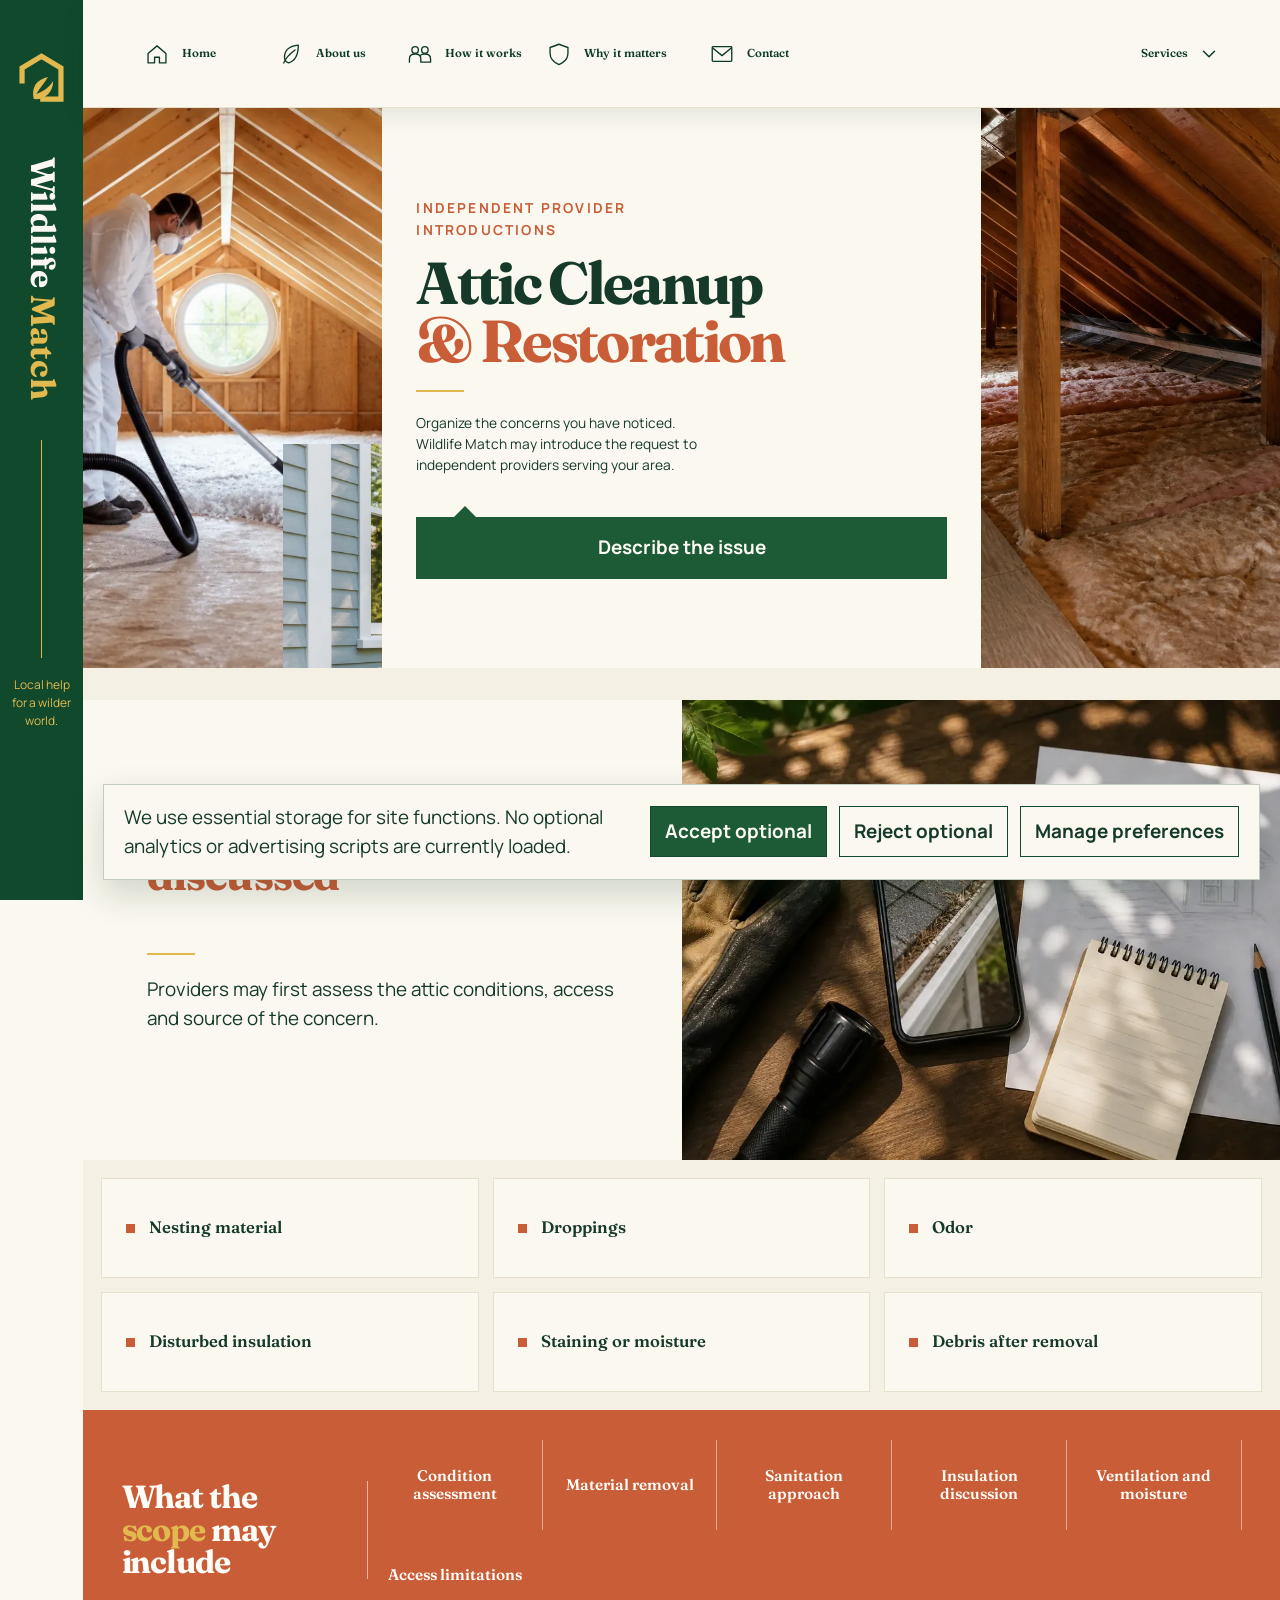
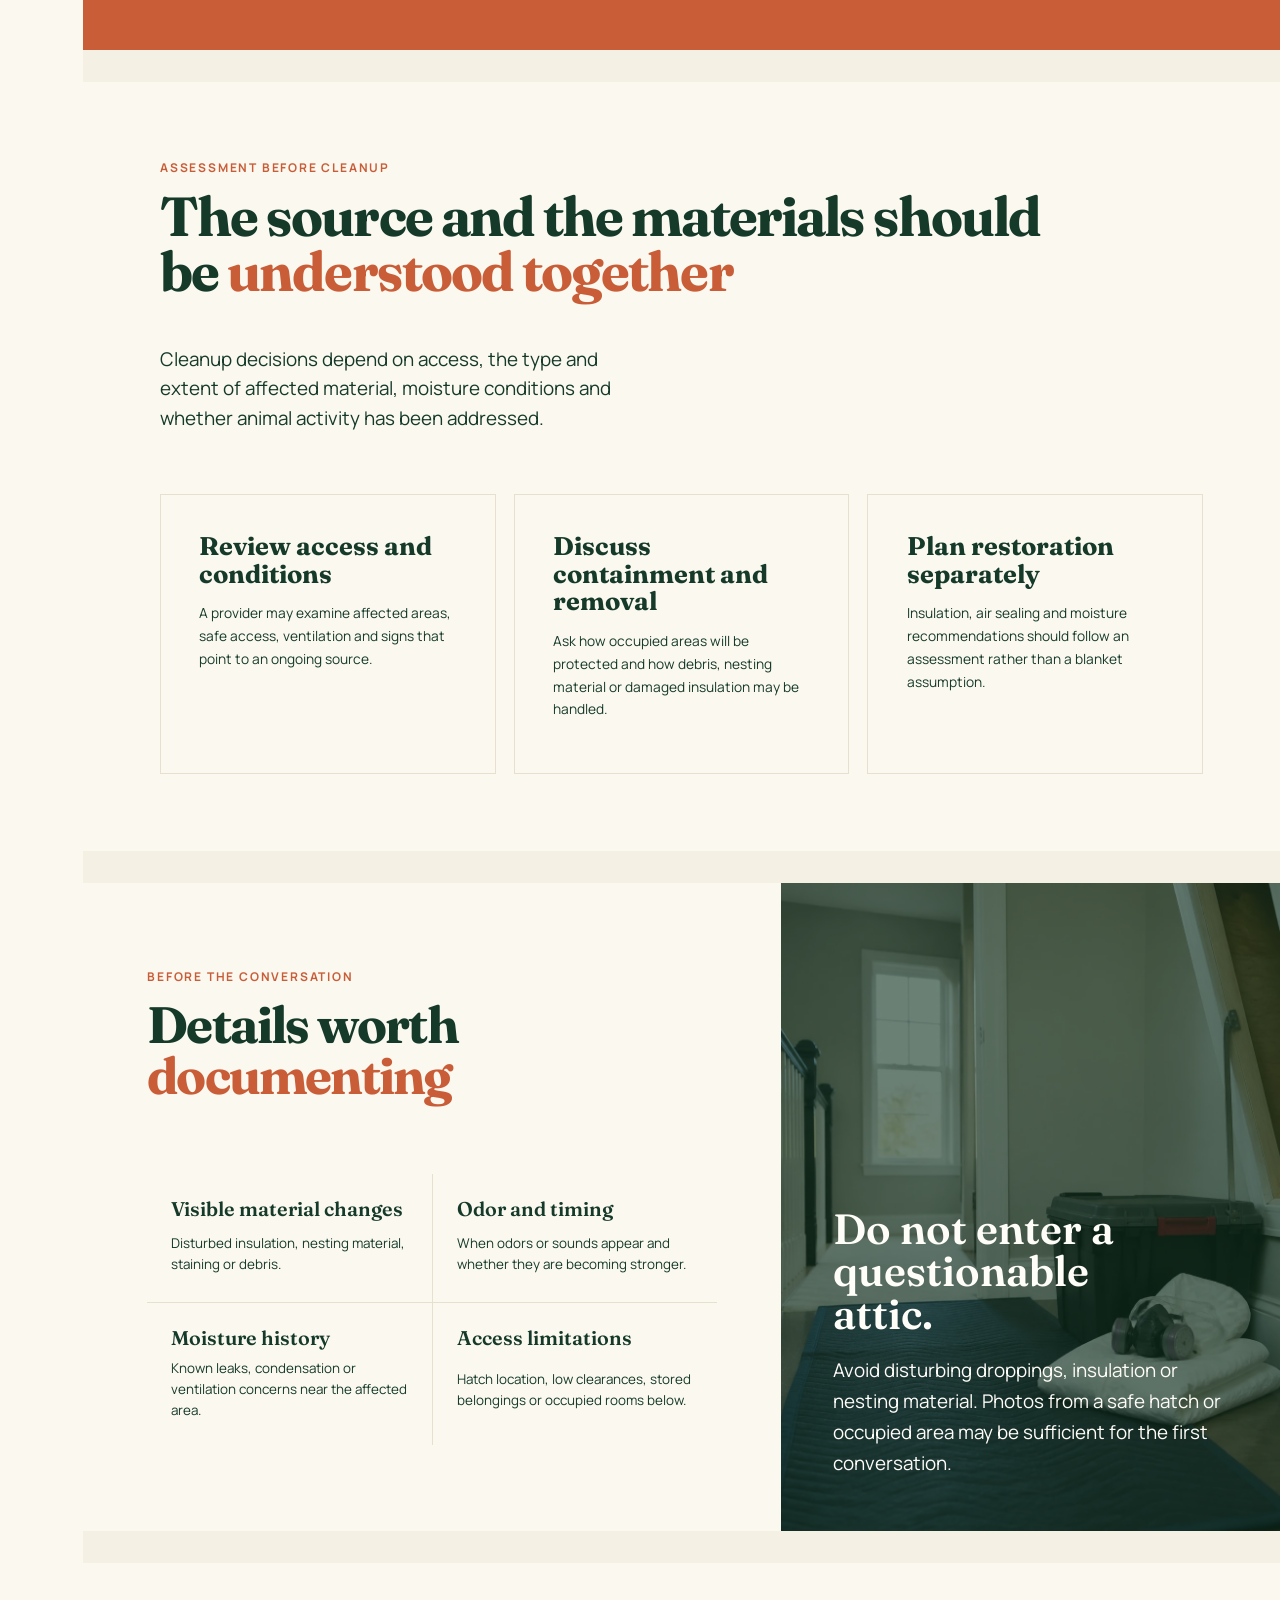
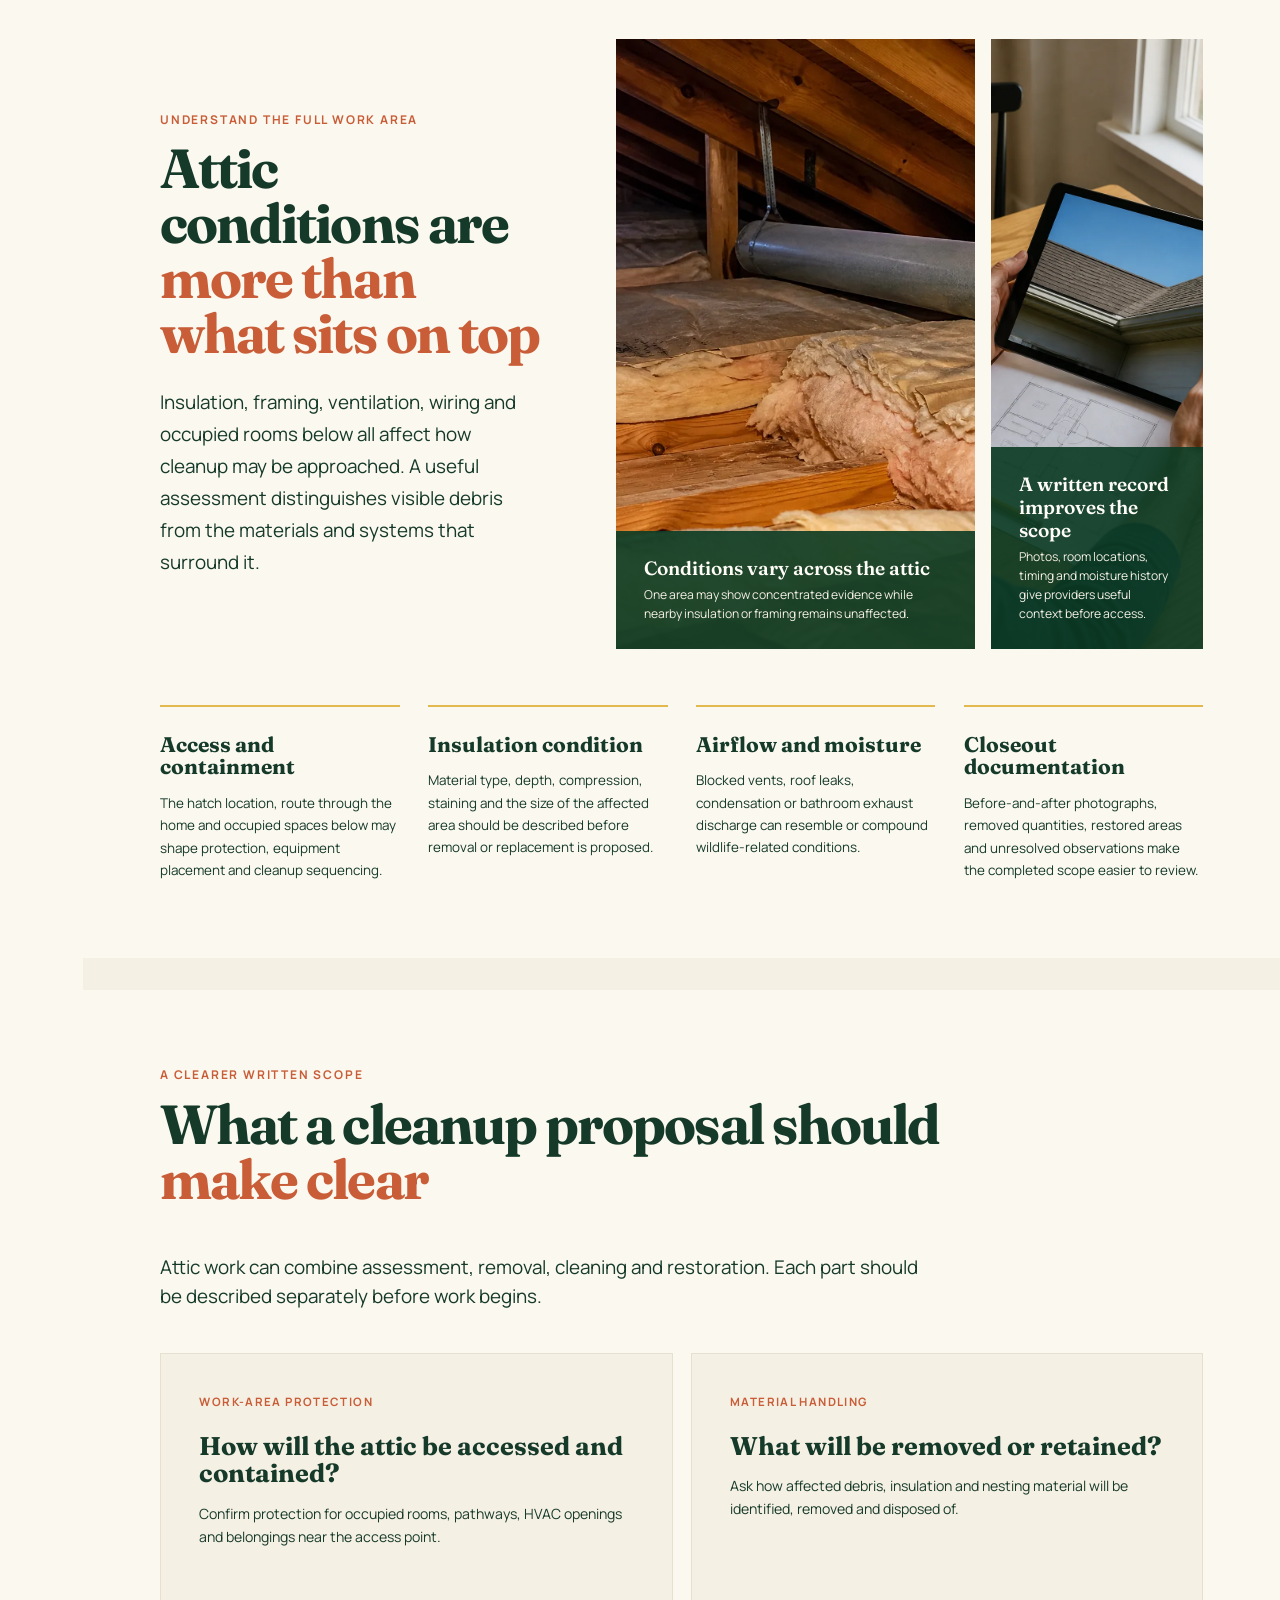
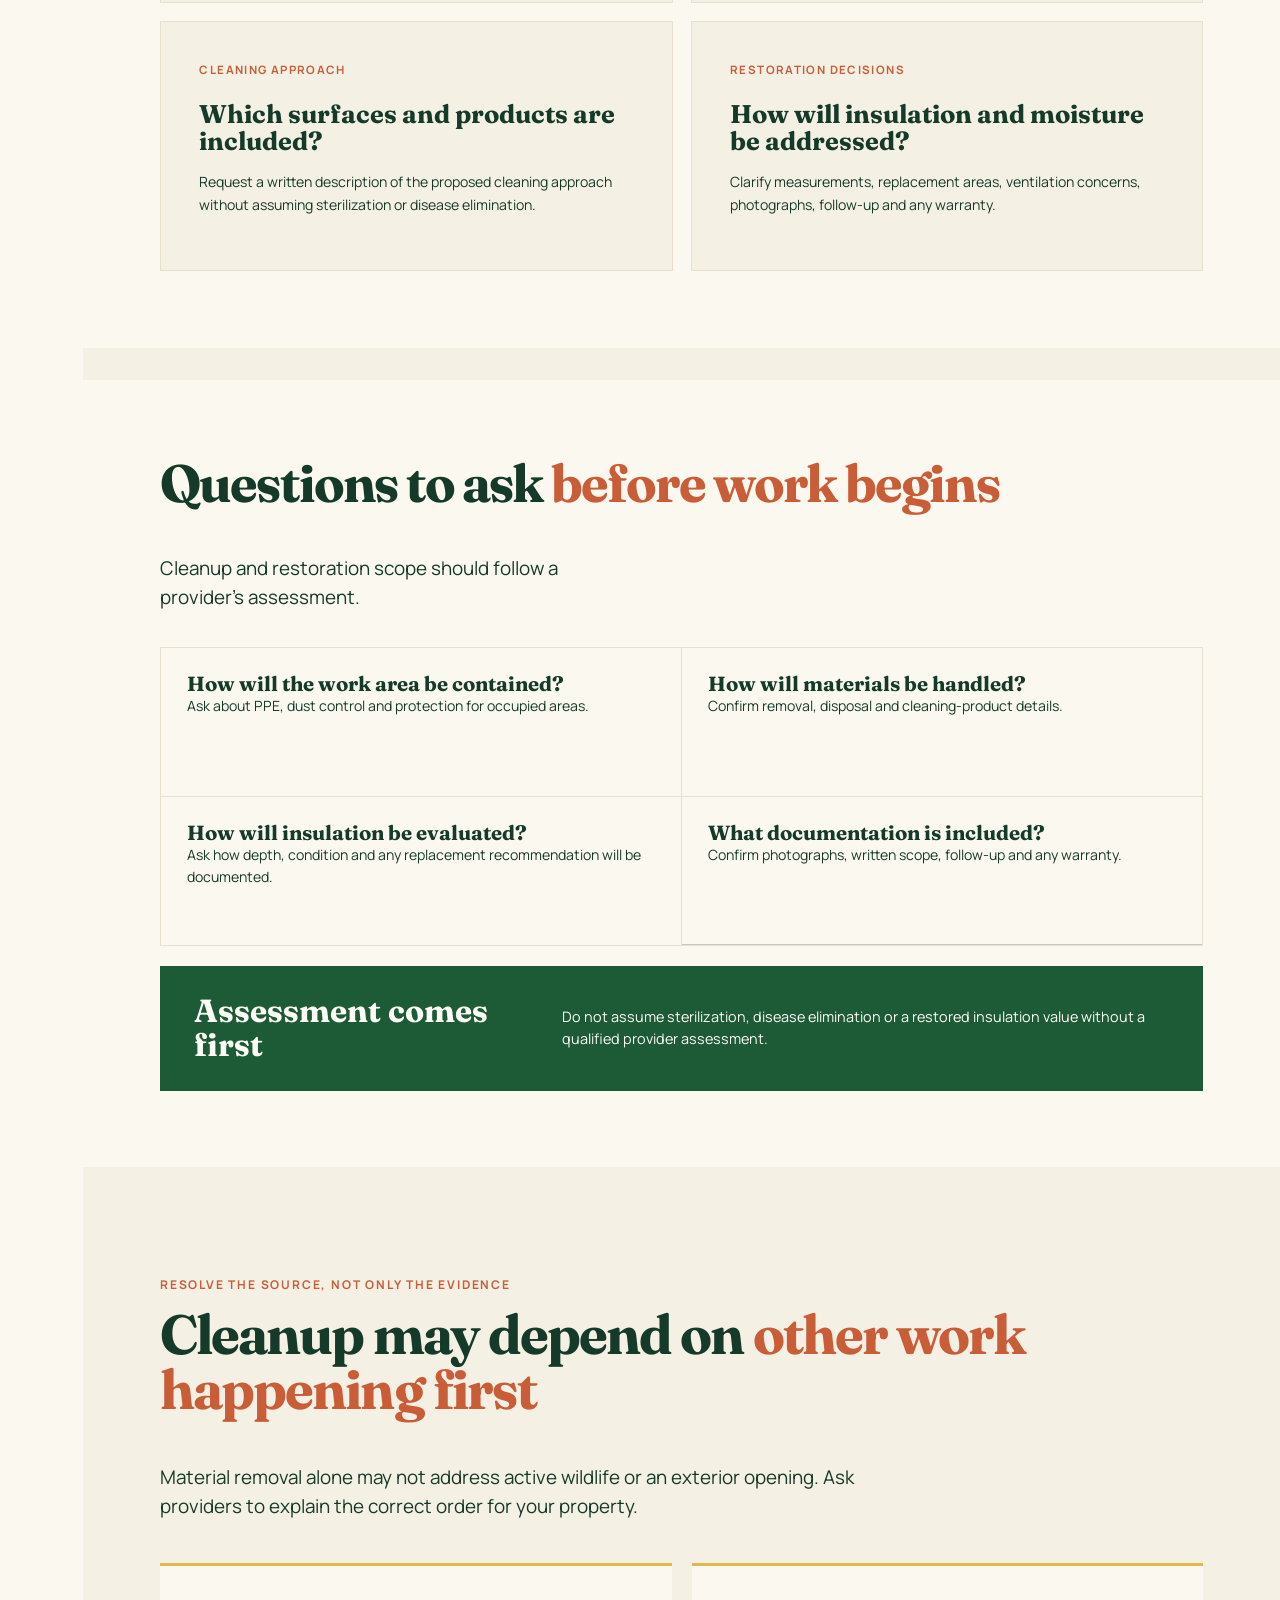
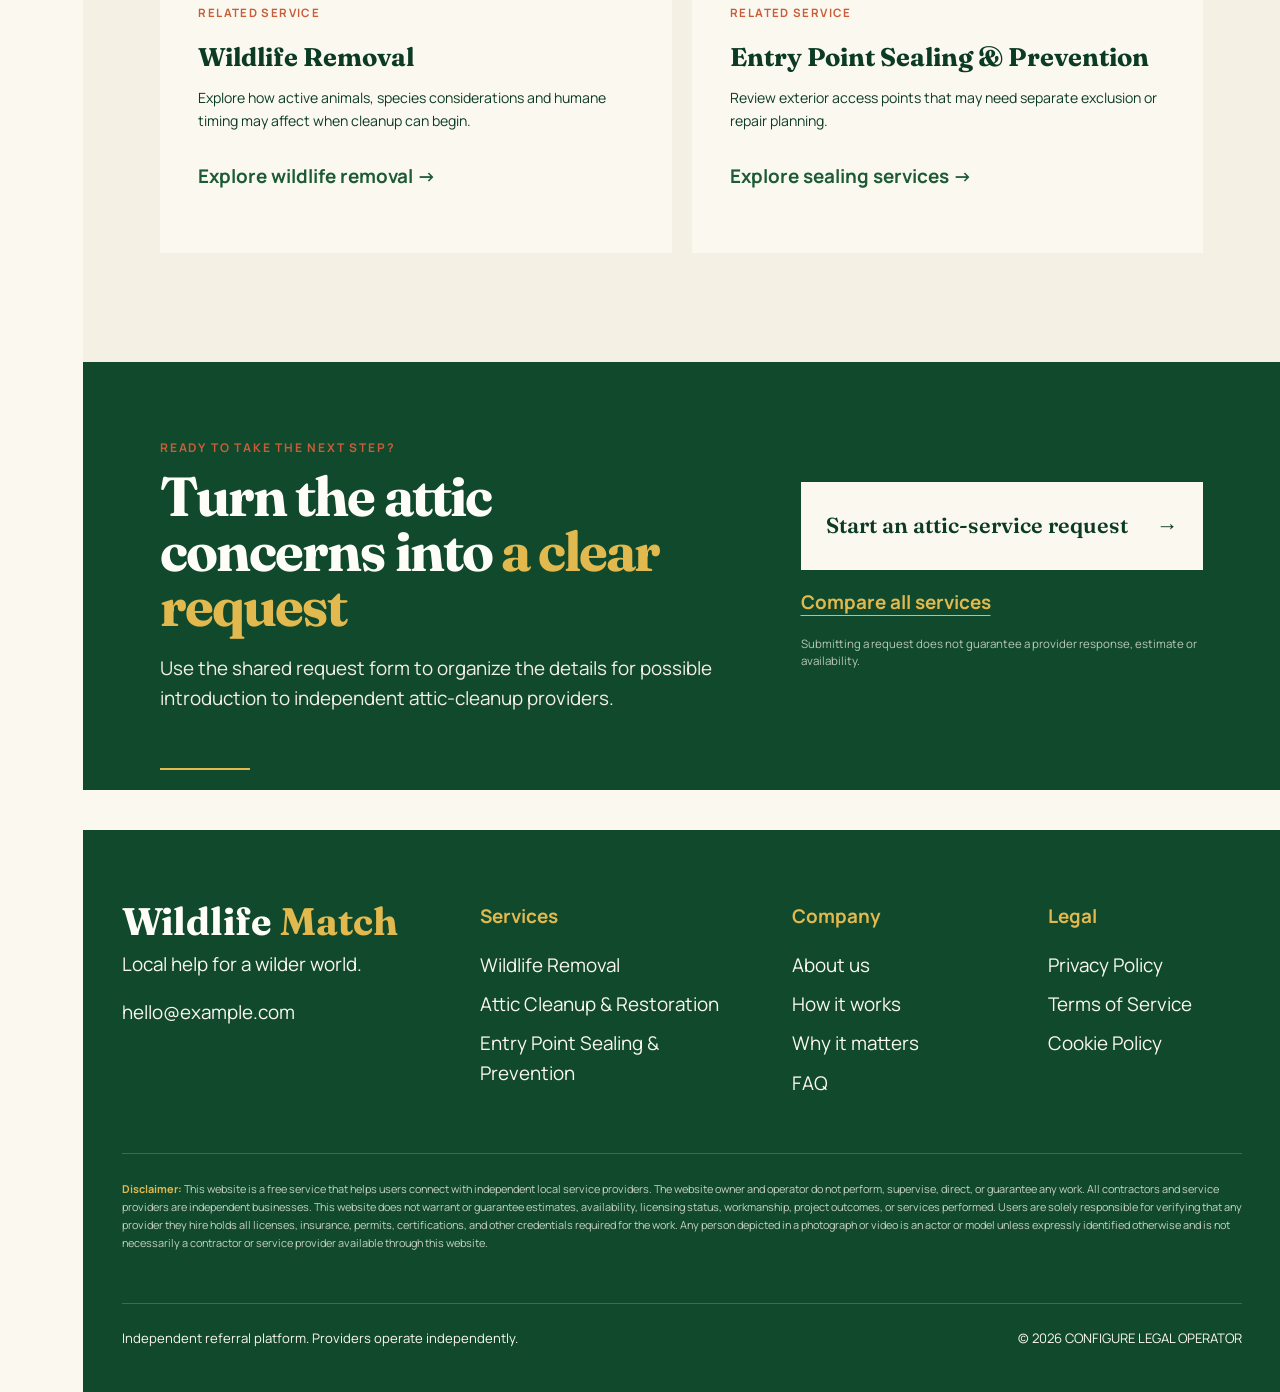
==== commit d1d459c0: "+" ====
--- a/attic-cleanup-restoration.html
+++ b/attic-cleanup-restoration.html
@@ -2,7 +2,7 @@
 <a class="skip-link" href="#main">Skip to content</a><aside class="site-rail" aria-label="Site identity"><a class="rail-mark" href="index.html" aria-label="Wildlife Match home"><img src="favicon.svg" width="52" height="52" alt=""></a><a class="rail-wordmark" href="index.html"><span>Wildlife</span> <em>Match</em></a><span class="rail-line"></span><p class="rail-support" data-config="supportLine">Local help for a wilder world.</p><button class="menu-toggle" type="button" aria-expanded="false" aria-controls="mobile-menu"><span></span><span></span><span class="sr-only">Open menu</span></button></aside>
 <div class="mobile-menu" id="mobile-menu" hidden><div class="mobile-menu__head"><img src="favicon.svg" width="54" height="54" alt=""><button class="menu-close" type="button" aria-label="Close menu">×</button></div><nav aria-label="Mobile navigation"><details class="mobile-services"><summary>Services</summary><div class="mobile-services__links"><a href="wildlife-removal.html">Wildlife Removal</a><a href="attic-cleanup-restoration.html" aria-current="page">Attic Cleanup &amp; Restoration</a><a href="entry-point-sealing-prevention.html">Entry Point Sealing &amp; Prevention</a><a class="mobile-services__all" href="index.html#services">All services →</a></div></details><a href="index.html#how-it-works">How it works</a><a href="index.html#about">About</a><a href="#request">Request</a></nav><a class="button button--terracotta" href="#request">Tell us what’s happening</a><p class="mobile-menu__disclosure">Independent referral platform. Provider response and availability vary.</p></div>
 <header class="service-header"><nav class="service-header__links" aria-label="Primary navigation"><a href="index.html"><svg viewBox="0 0 32 32" aria-hidden="true"><path d="M5 15.5 16 6l11 9.5V27H19v-7h-6v7H5Z"></path></svg><span>Home</span></a><a href="index.html#about"><svg viewBox="0 0 32 32" aria-hidden="true"><path d="M25 5C15 6 8 11 8 20c0 3 2 6 5 7 7-2 12-9 12-22Z"></path><path d="M7 27c3-7 7-11 14-16"></path></svg><span>About us</span></a><a href="index.html#how-it-works"><svg viewBox="0 0 32 32" aria-hidden="true"><circle cx="10" cy="11" r="4"></circle><circle cx="22" cy="11" r="4"></circle><path d="M3 26v-4c0-4 3-6 7-6s7 2 7 6v4M16 18c2-2 4-2 6-2 4 0 7 2 7 6v4H18"></path></svg><span>How it works</span></a><a href="index.html#why-it-matters"><svg viewBox="0 0 32 32" aria-hidden="true"><path d="M16 4 27 8v7c0 7-4 11-11 14C9 26 5 22 5 15V8Z"></path></svg><span>Why it matters</span></a><a href="#request"><svg viewBox="0 0 32 32" aria-hidden="true"><rect x="4" y="7" width="24" height="18" rx="1"></rect><path d="m5 9 11 9L27 9"></path></svg><span>Contact</span></a></nav><details class="services-dropdown service-header__cta"><summary><span>Services</span><svg viewBox="0 0 24 24" aria-hidden="true"><path d="m6 9 6 6 6-6"></path></svg></summary><div class="services-dropdown__panel"><a href="wildlife-removal.html"><span>Wildlife Removal</span><small>Animals in or around the structure</small></a><a href="attic-cleanup-restoration.html" aria-current="page"><span>Attic Cleanup &amp; Restoration</span><small>Debris, odor and disturbed insulation</small></a><a href="entry-point-sealing-prevention.html"><span>Entry Point Sealing &amp; Prevention</span><small>Exterior gaps, vents and recurring access</small></a><a class="services-dropdown__all" href="index.html#services"><span>All services</span><small>View the complete services section →</small></a></div></details></header>
-<main id="main" class="service-main"><section class="service-hero service-hero--attic" aria-labelledby="service-title"><img class="service-hero__subject" src="img/services/attic-hero.webp" width="1000" height="1200" fetchpriority="high" alt="Protected worker in a clean residential attic"><div class="service-hero__title"><p class="eyebrow">Independent provider introductions</p><h1 id="service-title">Attic Cleanup <em>&amp; Restoration</em></h1><span class="gold-rule"></span><p>Organize the concerns you have noticed. Wildlife Match may introduce the request to independent providers serving your area.</p><a class="projecting-tab" href="#request">Describe the issue</a></div><img class="service-hero__exterior" src="img/generated/attic-hero-space-v2.webp" width="1536" height="1024" fetchpriority="high" alt="Residential attic with timber rafters, insulation and a safe access path"><img class="service-hero__detail" src="img/services/attic-exterior.webp" width="1000" height="700" fetchpriority="high" alt="Bright exterior wall and roof edge"></section>
+<main id="main" class="service-main"><section class="service-hero service-hero--attic" aria-labelledby="service-title"><div class="service-hero__title"><p class="eyebrow">Independent provider introductions</p><h1 id="service-title">Attic Cleanup <em>&amp; Restoration</em></h1><span class="gold-rule"></span><p>Organize the concerns you have noticed. Wildlife Match may introduce the request to independent providers serving your area.</p><a class="projecting-tab" href="#request">Describe the issue</a></div><img class="service-hero__subject" src="img/services/attic-hero.webp" width="1000" height="1200" fetchpriority="high" alt="Protected worker in a clean residential attic"><img class="service-hero__exterior" src="img/generated/attic-hero-space-v2.webp" width="1536" height="1024" fetchpriority="high" alt="Residential attic with timber rafters, insulation and a safe access path"><img class="service-hero__detail" src="img/services/attic-exterior.webp" width="1000" height="700" fetchpriority="high" alt="Bright exterior wall and roof edge"></section>
 <section class="situations" aria-labelledby="situations-title"><header><h2 id="situations-title">When cleanup <em>may be discussed</em></h2><span class="gold-rule"></span><p>Providers may first assess the attic conditions, access and source of the concern.</p></header><img src="img/services/attic-material.webp" width="1000" height="700" loading="lazy" alt="Protective gloves and documentation materials"><ul><li>Nesting material</li><li>Droppings</li><li>Odor</li><li>Disturbed insulation</li><li>Staining or moisture</li><li>Debris after removal</li></ul></section>
 <section class="scope-band" aria-labelledby="scope-title"><h2 id="scope-title">What the <em>scope</em> may include</h2><ul><li>Condition assessment</li><li>Material removal</li><li>Sanitation approach</li><li>Insulation discussion</li><li>Ventilation and moisture</li><li>Access limitations</li></ul></section>
 <section class="service-guidance" aria-labelledby="guidance-title"><header><p class="eyebrow">Assessment before cleanup</p><h2 id="guidance-title">The source and the materials should be <em>understood together</em></h2><p>Cleanup decisions depend on access, the type and extent of affected material, moisture conditions and whether animal activity has been addressed.</p></header><div class="service-guidance__steps"><article><h3>Review access and conditions</h3><p>A provider may examine affected areas, safe access, ventilation and signs that point to an ongoing source.</p></article><article><h3>Discuss containment and removal</h3><p>Ask how occupied areas will be protected and how debris, nesting material or damaged insulation may be handled.</p></article><article><h3>Plan restoration separately</h3><p>Insulation, air sealing and moisture recommendations should follow an assessment rather than a blanket assumption.</p></article></div></section>
@@ -12,4 +12,4 @@
 <section class="questions" aria-labelledby="questions-title"><header><h2 id="questions-title">Questions to ask <em>before work begins</em></h2><p>Cleanup and restoration scope should follow a provider’s assessment.</p></header><div class="questions__rows"><article><h3>How will the work area be contained?</h3><p>Ask about PPE, dust control and protection for occupied areas.</p></article><article><h3>How will materials be handled?</h3><p>Confirm removal, disposal and cleaning-product details.</p></article><article><h3>How will insulation be evaluated?</h3><p>Ask how depth, condition and any replacement recommendation will be documented.</p></article><article><h3>What documentation is included?</h3><p>Confirm photographs, written scope, follow-up and any warranty.</p></article></div><aside><h3>Assessment comes first</h3><p>Do not assume sterilization, disease elimination or a restored insulation value without a qualified provider assessment.</p></aside></section>
 <section class="service-related" aria-labelledby="related-title"><header><p class="eyebrow">Resolve the source, not only the evidence</p><h2 id="related-title">Cleanup may depend on <em>other work happening first</em></h2><p>Material removal alone may not address active wildlife or an exterior opening. Ask providers to explain the correct order for your property.</p></header><div class="service-related__links"><a href="wildlife-removal.html"><span>Related service</span><h3>Wildlife Removal</h3><p>Explore how active animals, species considerations and humane timing may affect when cleanup can begin.</p><strong>Explore wildlife removal →</strong></a><a href="entry-point-sealing-prevention.html"><span>Related service</span><h3>Entry Point Sealing &amp; Prevention</h3><p>Review exterior access points that may need separate exclusion or repair planning.</p><strong>Explore sealing services →</strong></a></div></section>
 <section class="service-cta" id="request" aria-labelledby="request-title"><div><p class="eyebrow">Ready to take the next step?</p><h2 id="request-title">Turn the attic concerns into <em>a clear request</em></h2><p>Use the shared request form to organize the details for possible introduction to independent attic-cleanup providers.</p></div><div class="service-cta__actions"><a class="button" href="index.html?service=Attic%20Cleanup%20%26%20Restoration#request">Start an attic-service request <span aria-hidden="true">→</span></a><a href="index.html#services">Compare all services</a><small>Submitting a request does not guarantee a provider response, estimate or availability.</small></div></section></main>
-<footer class="site-footer"><div><strong class="footer-brand">Wildlife <em>Match</em></strong><p data-config="supportLine">Local help for a wilder world.</p><a data-config-href="email" href="mailto:hello@example.com" data-config="email">hello@example.com</a><address data-config="address">Configure address</address></div><nav aria-label="Services"><strong>Services</strong><a href="wildlife-removal.html">Wildlife Removal</a><a href="attic-cleanup-restoration.html">Attic Cleanup &amp; Restoration</a><a href="entry-point-sealing-prevention.html">Entry Point Sealing &amp; Prevention</a></nav><nav aria-label="Company"><strong>Company</strong><a href="index.html#about">About us</a><a href="index.html#how-it-works">How it works</a><a href="index.html#why-it-matters">Why it matters</a></nav><nav aria-label="Legal"><strong>Legal</strong><a href="privacy.html">Privacy Policy</a><a href="terms.html">Terms of Service</a><a href="cookie-policy.html">Cookie Policy</a></nav><div class="site-footer__bottom"><span>Independent referral platform. Providers operate independently.</span><span>© <span data-config="copyrightYear">2026</span> <span data-config="companyName">CONFIGURE LEGAL OPERATOR</span></span></div></footer><div class="cookie-banner" role="dialog" aria-label="Cookie preferences" hidden><p>We use essential storage for site functions. No optional analytics or advertising scripts are currently loaded.</p><button data-cookie="accept">Accept optional</button><button data-cookie="reject">Reject optional</button><a href="cookie-policy.html">Manage preferences</a></div></body></html>
+<footer class="site-footer"><div><strong class="footer-brand">Wildlife <em>Match</em></strong><p data-config="supportLine">Local help for a wilder world.</p><a data-config-href="email" href="mailto:hello@example.com" data-config="email">hello@example.com</a></div><nav aria-label="Services"><strong>Services</strong><a href="wildlife-removal.html">Wildlife Removal</a><a href="attic-cleanup-restoration.html">Attic Cleanup &amp; Restoration</a><a href="entry-point-sealing-prevention.html">Entry Point Sealing &amp; Prevention</a></nav><nav aria-label="Company"><strong>Company</strong><a href="index.html#about">About us</a><a href="index.html#how-it-works">How it works</a><a href="index.html#why-it-matters">Why it matters</a></nav><nav aria-label="Legal"><strong>Legal</strong><a href="privacy.html">Privacy Policy</a><a href="terms.html">Terms of Service</a><a href="cookie-policy.html">Cookie Policy</a></nav><div class="site-footer__bottom"><span>Independent referral platform. Providers operate independently.</span><span>© <span data-config="copyrightYear">2026</span> <span data-config="companyName">CONFIGURE LEGAL OPERATOR</span></span></div></footer><div class="cookie-banner" role="dialog" aria-label="Cookie preferences" hidden><p>We use essential storage for site functions. No optional analytics or advertising scripts are currently loaded.</p><button data-cookie="accept">Accept optional</button><button data-cookie="reject">Reject optional</button><a href="cookie-policy.html">Manage preferences</a></div></body></html>
--- a/css/base.css
+++ b/css/base.css
@@ -8,8 +8,8 @@
 .site-footer{margin-left:var(--rail-w);display:grid;grid-template-columns:1.35fr 1.15fr .9fr .85fr;gap:clamp(28px,4vw,68px);background:var(--forest-900);color:var(--ivory-50);padding:72px var(--gutter) 44px}.site-footer nav{display:grid;align-content:start;gap:10px}.site-footer a{color:inherit;text-decoration:none}.site-footer a:hover{text-decoration:underline;text-underline-offset:4px}.site-footer address{margin-top:8px;font-style:normal}.site-footer strong{display:block;margin-bottom:10px;color:var(--gold)}.footer-brand{font-size:clamp(2rem,3vw,3.4rem);line-height:1;color:var(--white)!important}.footer-brand em{color:var(--gold);font-style:normal}.site-footer__disclaimer{grid-column:1/-1;margin:4px 0 0;padding-top:26px;border-top:1px solid rgba(255,255,255,.18);color:rgba(251,248,239,.78);font-size:clamp(.68rem,.78vw,.78rem);line-height:1.65}.site-footer__disclaimer strong{display:inline;margin:0;color:var(--gold)}.site-footer__bottom{grid-column:1/-1;display:flex;justify-content:space-between;gap:24px;padding-top:24px;border-top:1px solid rgba(255,255,255,.18);font-size:.82rem}
 .cookie-banner{position:fixed;z-index:70;left:calc(var(--rail-w) + 20px);right:20px;bottom:20px;display:grid;grid-template-columns:1fr auto auto auto;align-items:center;gap:12px;padding:18px 20px;background:var(--ivory-50);border:1px solid var(--line);box-shadow:0 14px 34px rgba(18,53,35,.18)}.cookie-banner[hidden]{display:none}.cookie-banner p{margin:0}.cookie-banner button,.cookie-banner a{min-height:48px;padding:10px 14px;border:1px solid var(--forest-900);background:transparent;text-decoration:none;font-weight:700}.cookie-banner [data-cookie="accept"]{background:var(--forest-800);color:var(--white)}.hp{position:absolute!important;left:-9999px!important}
 @media(min-width:1601px){main,.site-footer{max-width:var(--max)}.site-rail{left:max(0px,calc((100vw - var(--max))/2))}main,.site-footer{margin-left:max(var(--rail-w),calc((100vw - var(--max))/2 + var(--rail-w)))}}
-@media(max-width:1099px) and (min-width:768px){.rail-wordmark{font-size:1.75rem}.rail-support{font-size:.68rem}.site-footer{grid-template-columns:1fr 1fr}}
-@media(max-width:767px){html{scroll-behavior:auto}.site-rail{position:sticky;top:0;inset:auto;z-index:50;width:100%;height:70px;flex-direction:row;justify-content:space-between;padding:9px 16px}.rail-mark,.rail-mark img{width:48px;height:48px}.rail-wordmark{writing-mode:horizontal-tb;margin:0 auto 0 12px;font-size:clamp(1.35rem,6.5vw,1.8rem);white-space:nowrap}.rail-line,.rail-support{display:none}.menu-toggle{display:grid;gap:6px;place-content:center;width:48px;height:48px;border:1px solid var(--gold);background:transparent}.menu-toggle span:not(.sr-only){width:22px;height:2px;background:var(--gold)}section[id]{scroll-margin-top:70px}.section,.site-footer{margin-left:0}.site-footer{grid-template-columns:1fr;padding:52px 22px 32px}.site-footer__bottom{display:block}.site-footer__bottom>*{display:block;margin-top:8px}.cookie-banner{left:12px;right:12px;bottom:12px;grid-template-columns:1fr 1fr}.cookie-banner p,.cookie-banner a{grid-column:1/-1}.cookie-banner button{padding:8px}}
+@media(max-width:1100px) and (min-width:768px){.rail-wordmark{font-size:1.75rem}.rail-support{font-size:.68rem}.site-footer{grid-template-columns:1fr 1fr}}
+@media(max-width:767.98px){html{scroll-behavior:auto}.site-rail{position:sticky;inset:auto;top:0;z-index:50;width:100%;height:70px;flex-direction:row;justify-content:space-between;padding:9px 16px;box-shadow:0 8px 20px rgba(12,59,36,.18)}.rail-mark,.rail-mark img{width:48px;height:48px}.rail-wordmark{writing-mode:horizontal-tb;margin:0 auto 0 12px;font-size:clamp(1.35rem,6.5vw,1.8rem);white-space:nowrap}.rail-line,.rail-support{display:none}.menu-toggle{display:grid;gap:6px;place-content:center;width:48px;height:48px;border:1px solid var(--gold);background:transparent}.menu-toggle span:not(.sr-only){width:22px;height:2px;background:var(--gold)}section[id]{scroll-margin-top:70px}.section,.site-footer{margin-left:0}.site-footer{grid-template-columns:1fr;gap:26px;padding:42px 20px 26px}.site-footer nav{gap:8px}.site-footer strong{margin-bottom:6px}.site-footer__disclaimer{padding-top:20px;font-size:.68rem;line-height:1.55}.site-footer__bottom{display:block;padding-top:18px;font-size:.76rem}.site-footer__bottom>*{display:block;margin-top:7px}.cookie-banner{left:12px;right:12px;bottom:12px;grid-template-columns:1fr 1fr}.cookie-banner p,.cookie-banner a{grid-column:1/-1}.cookie-banner button{padding:8px}}
 @media(max-width:389px){.rail-wordmark{font-size:1.3rem}.site-rail{padding-inline:12px}.cookie-banner{grid-template-columns:1fr}}
 body.menu-open .cookie-banner{display:none}
 .nonjs-success{display:none;grid-column:1/-1;padding:18px;border-left:4px solid var(--success);background:var(--ivory-100)}.nonjs-success:target{display:block}
--- a/css/service.css
+++ b/css/service.css
@@ -6,8 +6,8 @@
 .scope-band{display:grid;grid-template-columns:2.2fr 7.8fr;align-items:center;min-height:180px;padding:30px var(--gutter);background:var(--terracotta);color:var(--white)}.scope-band h2{font-size:clamp(1.8rem,2.5vw,2.9rem);margin:0;padding-right:34px;border-right:1px solid rgba(255,255,255,.55)}.scope-band h2 em{color:var(--gold)}.scope-band ul{display:grid;grid-template-columns:repeat(5,1fr);margin:0;padding:0;list-style:none}.scope-band li{display:flex;align-items:center;justify-content:center;min-height:90px;padding:16px;text-align:center;font:600 clamp(.9rem,1.2vw,1.2rem)/1.2 Fraunces,serif;border-right:1px solid rgba(255,255,255,.45)}.scope-band li:last-child{border-right:0}
 .questions{position:relative;display:grid;grid-template-columns:4fr 5fr 3fr;gap:0;min-height:720px;background:var(--ivory-50)}.questions>header{padding:clamp(46px,5vw,76px)}.questions>header h2{font-size:clamp(2.7rem,4.1vw,4.8rem)}.questions>header p{max-width:34ch}.questions__rows{align-self:center;padding:32px 0}.questions__rows article{display:grid;grid-template-columns:1fr 1.3fr;gap:24px;padding:24px 32px;border-top:1px solid var(--line)}.questions__rows article:last-child{border-bottom:1px solid var(--line)}.questions__rows h3{font-size:clamp(1.2rem,1.6vw,1.65rem);margin:0}.questions__rows p{font-size:.88rem;margin:0}.questions>aside{align-self:center;margin:32px;background:var(--forest-800);color:var(--white);padding:34px;box-shadow:0 14px 34px rgba(18,53,35,.14)}.questions>aside h3{font-size:2rem}.questions>aside p{font-size:.9rem}
 .service-request{display:grid;grid-template-columns:4fr 8fr;min-height:720px;background:var(--forest-950)}.service-request__intro{padding:clamp(48px,5vw,78px);color:var(--white);background:var(--forest-950)}.service-request__intro h2{font-size:clamp(2.8rem,4.3vw,4.8rem)}.service-request__intro .eyebrow{color:var(--gold)}.service-request .request__form{display:grid;grid-template-columns:1fr 1fr;align-content:center;gap:18px;padding:clamp(30px,4vw,64px);background:var(--ivory-50)}.service-request .request__form label{font-size:.84rem;font-weight:600}.service-request .request__form input,.service-request .request__form select,.service-request .request__form textarea{width:100%;min-height:48px;margin-top:7px;padding:12px;border:1px solid var(--line);background:transparent}.service-request .request__message,.service-request .request__upload,.service-request .request__consent,.service-request .request__submit,.service-request .form-status{grid-column:1/-1}.service-request .request__upload{display:flex;align-items:center;justify-content:space-between;padding:18px;background:var(--terracotta);color:var(--white)}.service-request .request__upload small{display:block}.service-request .request__upload input{width:auto;border:0}.service-request .request__consent{display:flex;align-items:flex-start;gap:12px;font-weight:400!important}.service-request .request__consent input{width:20px;min-width:20px;min-height:20px}.service-request .request__submit{min-height:112px;border:0;background:var(--forest-800);color:var(--white);font:600 1.8rem Fraunces,serif}.service-request .request__submit small{display:block;margin-top:7px;font:400 .76rem Manrope,sans-serif}.service-request .form-status{padding:14px;border-left:4px solid var(--success);background:var(--ivory-100)}
-@media(max-width:1099px) and (min-width:768px){.service-hero__title{grid-column:4/9}.service-hero__exterior{grid-column:9/13}.service-hero__detail{display:none}.situations{grid-template-columns:1fr 1fr}.situations ul{grid-column:1/-1}.questions{grid-template-columns:1fr 1.4fr}.questions>aside{grid-column:1/-1}.scope-band{grid-template-columns:1fr}.scope-band h2{border-right:0;border-bottom:1px solid rgba(255,255,255,.55);padding-bottom:20px}}
-@media(max-width:767px){.service-main{margin-left:0}.service-hero{display:grid;grid-template-columns:repeat(6,1fr);grid-template-rows:290px auto 220px;min-height:0;overflow:visible}.service-hero__subject,.service-hero--attic .service-hero__subject,.service-hero--sealing .service-hero__subject{grid-column:1/3;grid-row:1}.service-hero__exterior,.service-hero--attic .service-hero__exterior,.service-hero--sealing .service-hero__exterior{grid-column:3/7;grid-row:1}.service-hero__detail{display:none}.service-hero__title{grid-column:1/7;grid-row:2;padding:40px 22px 74px}.service-hero__title h1{font-size:clamp(3.05rem,14vw,4.5rem)}.service-hero__title .projecting-tab{margin:26px 0 -102px;min-height:88px}.service-hero::after{display:none}.service-hero::before{content:"";grid-column:1/7;grid-row:3;background:var(--ivory-100) url('../img/generated/wildlife-mobile-chimney-v2.webp') center/cover no-repeat}.service-hero--attic::before{background-image:url('../img/generated/attic-mobile-hatch-v2.webp')}.service-hero--sealing::before{background-image:url('../img/generated/sealing-mobile-penetrations-v2.webp')}.situations{display:flex;flex-direction:column;min-height:0}.situations header{padding:50px 22px}.situations img{height:300px}.situations ul{display:block;margin:-24px 20px 38px;position:relative;z-index:2;box-shadow:0 14px 34px rgba(18,53,35,.12)}.situations li{min-height:72px}.situations li:nth-child(even){margin-left:12%}.scope-band{display:block;padding:42px 22px}.scope-band h2{padding:0 0 24px;border-right:0;border-bottom:1px solid rgba(255,255,255,.55)}.scope-band ul{display:block}.scope-band li{justify-content:flex-start;min-height:62px;border-right:0;border-bottom:1px solid rgba(255,255,255,.35);text-align:left}.questions{display:block;min-height:0}.questions>header{padding:54px 22px}.questions__rows{padding:0 22px}.questions__rows article{display:block;padding:24px 0}.questions__rows h3{margin-bottom:10px}.questions>aside{margin:36px 22px}.service-request{display:block;min-height:0}.service-request__intro{padding:54px 22px 34px}.service-request .request__form{grid-template-columns:1fr;padding:38px 22px}.service-request .request__form>*{grid-column:1}.service-request .request__upload{display:block}.service-request .request__upload input{width:100%;margin-top:12px}.service-request .request__submit{min-height:125px}}
+@media(max-width:1100px) and (min-width:768px){.service-hero__title{grid-column:4/9}.service-hero__exterior{grid-column:9/13}.service-hero__detail{display:none}.situations{grid-template-columns:1fr 1fr}.situations ul{grid-column:1/-1}.questions{grid-template-columns:1fr 1.4fr}.questions>aside{grid-column:1/-1}.scope-band{grid-template-columns:1fr}.scope-band h2{border-right:0;border-bottom:1px solid rgba(255,255,255,.55);padding-bottom:20px}}
+@media(max-width:767.98px){.service-main{margin-left:0}.service-hero{display:grid;grid-template-columns:repeat(6,1fr);grid-template-rows:290px auto 220px;min-height:0;overflow:visible}.service-hero__subject,.service-hero--attic .service-hero__subject,.service-hero--sealing .service-hero__subject{grid-column:1/3;grid-row:1}.service-hero__exterior,.service-hero--attic .service-hero__exterior,.service-hero--sealing .service-hero__exterior{grid-column:3/7;grid-row:1}.service-hero__detail{display:none}.service-hero__title{grid-column:1/7;grid-row:2;padding:40px 22px 74px}.service-hero__title h1{font-size:clamp(3.05rem,14vw,4.5rem)}.service-hero__title .projecting-tab{margin:26px 0 -102px;min-height:88px}.service-hero::after{display:none}.service-hero::before{content:"";grid-column:1/7;grid-row:3;background:var(--ivory-100) url('../img/generated/wildlife-mobile-chimney-v2.webp') center/cover no-repeat}.service-hero--attic::before{background-image:url('../img/generated/attic-mobile-hatch-v2.webp')}.service-hero--sealing::before{background-image:url('../img/generated/sealing-mobile-penetrations-v2.webp')}.situations{display:flex;flex-direction:column;min-height:0}.situations header{padding:50px 22px}.situations img{height:300px}.situations ul{display:block;margin:-24px 20px 38px;position:relative;z-index:2;box-shadow:0 14px 34px rgba(18,53,35,.12)}.situations li{min-height:72px}.situations li:nth-child(even){margin-left:12%}.scope-band{display:block;padding:42px 22px}.scope-band h2{padding:0 0 24px;border-right:0;border-bottom:1px solid rgba(255,255,255,.55)}.scope-band ul{display:block}.scope-band li{justify-content:flex-start;min-height:62px;border-right:0;border-bottom:1px solid rgba(255,255,255,.35);text-align:left}.questions{display:block;min-height:0}.questions>header{padding:54px 22px}.questions__rows{padding:0 22px}.questions__rows article{display:block;padding:24px 0}.questions__rows h3{margin-bottom:10px}.questions>aside{margin:36px 22px}.service-request{display:block;min-height:0}.service-request__intro{padding:54px 22px 34px}.service-request .request__form{grid-template-columns:1fr;padding:38px 22px}.service-request .request__form>*{grid-column:1}.service-request .request__upload{display:block}.service-request .request__upload input{width:100%;margin-top:12px}.service-request .request__submit{min-height:125px}}
 
 /* Shared service-page shell and composition refinement. */
 .service-header{position:sticky;top:0;z-index:45;margin-left:var(--rail-w);width:calc(100% - var(--rail-w));max-width:calc(var(--max) - var(--rail-w));min-height:88px;display:grid;grid-template-columns:1fr auto;align-items:stretch;background:var(--ivory-50);border-bottom:1px solid var(--ivory-200);box-shadow:0 8px 20px rgba(18,53,35,.08)}.service-header nav{display:flex;align-items:center;gap:clamp(22px,2.7vw,44px);padding-inline:clamp(24px,3vw,46px)}.service-header a{display:flex;align-items:center;color:var(--forest-950);font:600 clamp(.78rem,.95vw,.94rem)/1.2 Fraunces,Georgia,serif;text-decoration:none;white-space:nowrap}.service-header a:hover{text-decoration:underline;text-underline-offset:7px}.service-header__home::before{content:"⌂";margin-right:9px;color:var(--forest-800);font:400 1.35rem/1 Manrope,sans-serif}.service-header__cta{gap:22px;padding:0 clamp(24px,3vw,48px);background:var(--forest-800);color:var(--white)!important}.service-header__cta span{font:400 1.35rem/1 Manrope,sans-serif}
@@ -16,12 +16,12 @@
 /* On wide screens the homepage content sits one rail-width inside its centered
    1600px canvas. Keep service pages on that same right-shifted axis. */
 @media(min-width:1601px){.service-header,.service-main{margin-left:calc((100vw - var(--max))/2 + var(--rail-w) + var(--rail-w))}}
-@media(max-width:1099px) and (min-width:768px){.service-header nav{gap:18px;padding-inline:22px}.service-header__cta{padding-inline:24px}.service-hero__title{grid-column:4/9}.service-hero__exterior{grid-column:9/13}.situations{grid-template-columns:1fr 1fr}.situations ul{grid-column:1/-1}.questions{grid-template-columns:1fr 1.4fr}.questions>aside{grid-template-columns:1fr 1.4fr}}
-@media(max-width:767px){.service-header{display:none}.service-hero__title{padding-bottom:40px}.service-hero__title .projecting-tab{margin:28px 0 0;min-height:72px}.situations ul{margin:0 20px 38px;box-shadow:none}.situations li:nth-child(even){margin-left:0}.questions>aside{margin:30px 0 0;padding:30px 22px;box-shadow:none}.service-request{border-top:30px solid var(--ivory-100)}}
+@media(max-width:1100px) and (min-width:768px){.service-header nav{gap:18px;padding-inline:22px}.service-header__cta{padding-inline:24px}.service-hero__title{grid-column:4/9}.service-hero__exterior{grid-column:9/13}.situations{grid-template-columns:1fr 1fr}.situations ul{grid-column:1/-1}.questions{grid-template-columns:1fr 1.4fr}.questions>aside{grid-template-columns:1fr 1.4fr}}
+@media(max-width:767.98px){.service-header{display:none}.service-hero__title{padding-bottom:40px}.service-hero__title .projecting-tab{margin:28px 0 0;min-height:72px}.situations ul{margin:0 20px 38px;box-shadow:none}.situations li:nth-child(even){margin-left:0}.questions>aside{margin:30px 0 0;padding:30px 22px;box-shadow:none}.service-request{border-top:30px solid var(--ivory-100)}}
 
 /* Match the homepage section header exactly. */
 @media(min-width:768px){.service-header{height:clamp(96px,12svh,120px);min-height:96px;grid-template-columns:repeat(12,1fr)}.service-header__links{grid-column:1/9;display:grid!important;grid-template-columns:repeat(5,1fr);align-self:stretch;gap:0!important;padding-left:clamp(18px,2vw,32px)!important;padding-right:clamp(48px,4.8vw,72px)!important}.service-header__links a{justify-content:center;gap:12px;min-width:0;padding:0 8px;font-size:clamp(.72rem,.9vw,.92rem)}.service-header__home::before{content:none}.service-header svg{flex:0 0 auto;width:26px;height:26px;fill:none;stroke:currentColor;stroke-width:1.65;stroke-linecap:round;stroke-linejoin:round}.service-header__cta{grid-column:11/13;justify-content:center;gap:8px;min-width:0;padding:0 4px;background:transparent;color:var(--forest-950)!important;font-size:clamp(.72rem,.9vw,.92rem)}.service-header__cta svg{width:28px}.service-header__cta:hover span,.service-header__links a:hover span{text-decoration:underline;text-underline-offset:8px;text-decoration-thickness:1px}}
-@media(max-width:1099px) and (min-width:768px){.service-header{grid-template-columns:repeat(12,1fr)}.service-header__links{grid-column:1/10;padding:0 8px!important}.service-header__links a{gap:5px;padding-inline:3px;font-size:.66rem}.service-header svg{width:20px;height:20px}.service-header__cta{display:block}}
+@media(max-width:1100px) and (min-width:768px){.service-header{grid-template-columns:repeat(12,1fr)}.service-header__links{grid-column:1/10;padding:0 8px!important}.service-header__links a{gap:5px;padding-inline:3px;font-size:.66rem}.service-header svg{width:20px;height:20px}.service-header__cta{display:block}}
 .service-header{overflow:visible}
 .service-header__cta summary{height:100%;padding:0 clamp(18px,2.5vw,38px);color:inherit;font:600 clamp(.72rem,.9vw,.92rem)/1.2 Fraunces,Georgia,serif}.service-header__cta>summary>span{font:inherit}.service-header__cta summary:hover span{text-decoration:underline;text-underline-offset:8px;text-decoration-thickness:1px}.service-header__cta summary svg{width:22px}.service-header__cta .services-dropdown__panel a{justify-content:flex-start}.service-header__cta .services-dropdown__panel span{text-decoration:none}
 
@@ -45,15 +45,42 @@
 .service-landscape__details h3{font-size:clamp(1.25rem,1.65vw,1.7rem);margin-bottom:14px}
 .service-landscape__details p{margin:0;font-size:.84rem;line-height:1.65}
 .service-cta{display:grid;grid-template-columns:7fr 5fr;align-items:center;gap:clamp(36px,6vw,96px);min-height:430px;padding:clamp(48px,6vw,90px);border-top:clamp(26px,2.5vw,40px) solid var(--ivory-100);background:var(--forest-900);color:var(--white)}.service-cta h2{max-width:760px;margin-bottom:20px;color:var(--white)}.service-cta h2 em{color:var(--gold)}.service-cta>div>p:last-child{max-width:58ch;margin:0;color:var(--ivory-100)}.service-cta__actions{display:grid;gap:18px}.service-cta__actions .button{justify-content:space-between;gap:20px;min-height:88px;background:var(--ivory-50);color:var(--forest-950);font:600 clamp(1.15rem,1.7vw,1.65rem)/1.15 Fraunces,Georgia,serif}.service-cta__actions>a:not(.button){color:var(--gold);font-weight:700;text-underline-offset:6px}.service-cta__actions small{color:rgba(251,248,239,.72);font-size:.72rem;line-height:1.5}
-@media(max-width:1099px) and (min-width:768px){.service-guidance{grid-template-columns:1fr}.service-guidance__steps{min-height:330px}.service-record{grid-template-columns:1fr 1fr}.service-record__content ul{grid-template-columns:1fr}.service-record__content li{min-height:100px}.service-landscape>header{grid-column:1/13;max-width:820px}.service-landscape__gallery{grid-column:1/13;min-height:520px}.service-landscape__details{grid-template-columns:1fr 1fr}.service-cta{grid-template-columns:1.25fr .75fr}}
-@media(max-width:767px){.service-guidance,.service-record,.service-cta{display:block;min-height:0;border-top-width:30px}.service-guidance>header,.service-record__content,.service-cta{padding:48px 20px}.service-guidance h2,.service-record h2,.service-cta h2{font-size:clamp(2.5rem,12vw,3.55rem)}.service-guidance__steps{display:block;background:transparent}.service-guidance__steps article{min-height:260px;padding:34px 20px;border-top:1px solid var(--gold)}.service-record__content ul{grid-template-columns:1fr;margin-top:24px}.service-record__content li{min-height:112px}.service-record>aside{min-height:390px;padding:34px 20px}.service-cta__actions{margin-top:34px}.service-cta__actions .button{min-height:96px;padding-inline:20px}}
+@media(max-width:1100px) and (min-width:768px){.service-guidance{grid-template-columns:1fr}.service-guidance__steps{min-height:330px}.service-record{grid-template-columns:1fr 1fr}.service-record__content ul{grid-template-columns:1fr}.service-record__content li{min-height:100px}.service-landscape>header{grid-column:1/13;max-width:820px}.service-landscape__gallery{grid-column:1/13;min-height:520px}.service-landscape__details{grid-template-columns:1fr 1fr}.service-cta{grid-template-columns:1.25fr .75fr}}
+@media(max-width:767.98px){.service-guidance,.service-record,.service-cta{display:block;min-height:0;border-top-width:30px}.service-guidance>header,.service-record__content,.service-cta{padding:48px 20px}.service-guidance h2,.service-record h2,.service-cta h2{font-size:clamp(2.5rem,12vw,3.55rem)}.service-guidance__steps{display:block;background:transparent}.service-guidance__steps article{min-height:260px;padding:34px 20px;border-top:1px solid var(--gold)}.service-record__content ul{grid-template-columns:1fr;margin-top:24px}.service-record__content li{min-height:112px}.service-record>aside{min-height:390px;padding:34px 20px}.service-cta__actions{margin-top:34px}.service-cta__actions .button{min-height:96px;padding-inline:20px}}
 
 /* Straight, container-led content sections. */
 .service-expectations,.service-related{border-top:clamp(26px,2.5vw,40px) solid var(--ivory-100);padding:clamp(54px,6vw,90px);background:var(--ivory-50)}.service-expectations>header,.service-related>header{max-width:920px}.service-expectations .eyebrow,.service-related .eyebrow{color:var(--terracotta);font-size:.75rem;font-weight:700;letter-spacing:.15em;text-transform:uppercase}.service-expectations h2,.service-related h2{font-size:clamp(2.8rem,4.3vw,4.9rem);line-height:1}.service-expectations>header>p:last-child,.service-related>header>p:last-child{max-width:64ch}.service-expectations__grid{display:grid;grid-template-columns:1fr 1fr;gap:18px;margin-top:42px}.service-expectations__grid article{min-height:250px;padding:clamp(26px,3vw,42px);border:1px solid var(--ivory-200);background:var(--ivory-100)}.service-expectations__grid article>span,.service-related__links>a>span{display:block;margin-bottom:22px;color:var(--terracotta);font-size:.72rem;font-weight:700;letter-spacing:.12em;text-transform:uppercase}.service-expectations__grid h3,.service-related__links h3{font-size:clamp(1.45rem,2vw,2rem);margin-bottom:14px}.service-expectations__grid p,.service-related__links p{max-width:52ch;margin-bottom:0;font-size:.88rem;line-height:1.65}
 .service-related{background:var(--ivory-100)}.service-related__links{display:grid;grid-template-columns:1fr 1fr;gap:20px;margin-top:42px}.service-related__links>a{display:block;min-height:290px;padding:clamp(28px,3vw,46px);border-top:3px solid var(--gold);background:var(--ivory-50);color:var(--forest-950);text-decoration:none}.service-related__links>a:hover{transform:translateY(-3px);box-shadow:0 12px 24px rgba(18,53,35,.09)}.service-related__links strong{display:block;margin-top:30px;color:var(--forest-800)}
 @media(min-width:768px){.situations{grid-template-columns:1fr 1fr;min-height:0}.situations header{display:flex;flex-direction:column;justify-content:center;padding:clamp(46px,5vw,76px)}.situations img{height:460px}.situations ul{grid-column:1/-1;grid-template-columns:repeat(3,1fr);padding:18px;gap:14px;background:var(--ivory-100)}.situations li{min-height:100px;border:1px solid var(--ivory-200)}.service-guidance{display:block;min-height:0;padding:clamp(54px,6vw,90px)}.service-guidance>header{max-width:920px;padding:0}.service-guidance__steps{gap:18px;margin-top:42px;background:transparent}.service-guidance__steps article{justify-content:flex-start;min-height:280px;border:1px solid var(--ivory-200);background:var(--ivory-50)!important}.service-guidance__steps h3{margin-top:0}.questions{display:block;min-height:0;padding:clamp(54px,6vw,90px)}.questions>header{max-width:880px;padding:0}.questions__rows{display:grid;grid-template-columns:1fr 1fr;gap:1px;margin-top:34px;padding:1px;background:var(--ivory-200)}.questions__rows article{display:block;min-height:148px;padding:clamp(22px,2vw,30px);border:0;background:var(--ivory-50)}.questions>aside{display:grid;grid-template-columns:1fr 2fr;margin-top:20px;padding:28px 34px}.service-record h2{font-size:clamp(2.8rem,4vw,4.5rem)}}
-@media(max-width:767px){.service-landscape{display:block;padding:48px 20px;border-top-width:30px}.service-landscape h2{font-size:clamp(2.5rem,12vw,3.55rem)}.service-landscape__gallery{display:grid;grid-template-columns:1fr;min-height:0;margin-top:34px}.service-landscape__gallery figure{height:390px}.service-landscape__gallery figure+figure{width:84%;height:330px;margin:-26px 0 0 auto;border:8px solid var(--ivory-50)}.service-landscape__gallery figcaption{padding:20px}.service-landscape__details{grid-template-columns:1fr;margin-top:38px}.service-landscape__details article{padding:24px 0}.service-expectations,.service-related{padding:48px 20px;border-top-width:30px}.service-expectations h2,.service-related h2{font-size:clamp(2.5rem,12vw,3.55rem)}.service-expectations__grid,.service-related__links{grid-template-columns:1fr;margin-top:30px}.service-expectations__grid article,.service-related__links>a{min-height:0;padding:28px 22px}.service-guidance__steps article{min-height:0}.questions__rows article{min-height:0}}
+@media(max-width:767.98px){.service-landscape{display:block;padding:48px 20px;border-top-width:30px}.service-landscape h2{font-size:clamp(2.5rem,12vw,3.55rem)}.service-landscape__gallery{display:grid;grid-template-columns:1fr;min-height:0;margin-top:34px}.service-landscape__gallery figure{height:390px}.service-landscape__gallery figure+figure{width:84%;height:330px;margin:-26px 0 0 auto;border:8px solid var(--ivory-50)}.service-landscape__gallery figcaption{padding:20px}.service-landscape__details{grid-template-columns:1fr;margin-top:38px}.service-landscape__details article{padding:24px 0}.service-expectations,.service-related{padding:48px 20px;border-top-width:30px}.service-expectations h2,.service-related h2{font-size:clamp(2.5rem,12vw,3.55rem)}.service-expectations__grid,.service-related__links{grid-template-columns:1fr;margin-top:30px}.service-expectations__grid article,.service-related__links>a{min-height:0;padding:28px 22px}.service-guidance__steps article{min-height:0}.questions__rows article{min-height:0}}
 
 /* Separate the dark CTA from the dark footer. */
 .service-cta{position:relative;border-bottom:clamp(34px,3.2vw,50px) solid var(--ivory-50)}.service-cta::after{content:"";position:absolute;left:clamp(48px,6vw,90px);bottom:clamp(16px,1.55vw,24px);width:clamp(68px,7vw,104px);height:2px;background:var(--gold)}
-@media(max-width:767px){.service-cta{border-bottom-width:30px}.service-cta::after{left:20px;bottom:14px;width:72px}}
+@media(max-width:767.98px){.service-cta{border-bottom-width:30px}.service-cta::after{left:20px;bottom:14px;width:72px}}
+
+/* Mobile service pages: keep the imagery, remove avoidable vertical drag. */
+@media(max-width:767.98px){
+  .service-hero{grid-template-rows:220px auto 160px}.service-hero__title{padding:34px 20px}.service-hero__title h1,.service-hero--sealing .service-hero__title h1{font-size:clamp(2.7rem,12.5vw,3.65rem)}.service-hero__title p{font-size:.9rem;line-height:1.55}.service-hero__title .projecting-tab{min-height:64px;margin-top:22px}
+  .situations header{padding:40px 20px}.situations h2{font-size:clamp(2.35rem,11vw,3.2rem)}.situations img{height:240px}.situations ul{display:grid;grid-template-columns:1fr 1fr;gap:1px;margin:0 16px 30px;background:var(--ivory-200)}.situations li{align-items:flex-start;min-height:88px;padding:16px 14px;font-size:.92rem}.situations li::before{flex-basis:7px;width:7px;height:7px;margin:5px 10px 0 0}
+  .scope-band{padding:34px 20px}.scope-band h2{padding-bottom:20px}.scope-band ul{display:grid;grid-template-columns:1fr 1fr}.scope-band li{min-height:56px;padding:12px 8px;font-size:.86rem}.scope-band li:nth-child(odd){border-right:1px solid rgba(255,255,255,.35)}
+  .service-guidance,.service-record,.service-landscape,.service-expectations,.questions,.service-related,.service-cta{border-top-width:24px}.service-guidance>header,.service-record__content,.service-landscape,.service-expectations,.service-related,.service-cta{padding:40px 20px}.service-guidance h2,.service-record h2,.service-landscape h2,.service-expectations h2,.service-related h2,.service-cta h2{font-size:clamp(2.35rem,11vw,3.2rem)}
+  .service-guidance__steps article{padding:26px 20px}.service-guidance__steps h3{font-size:1.35rem}.service-guidance__steps p{font-size:.82rem;line-height:1.55}
+  .service-record__content ul{grid-template-columns:1fr 1fr}.service-record__content li{min-height:0;padding:18px 15px}.service-record__content li strong{font-size:1.05rem}.service-record__content li span{font-size:.76rem}.service-record>aside{min-height:300px;padding:30px 20px}
+  .service-landscape__gallery{margin-top:28px;gap:12px}.service-landscape__gallery figure{height:300px}.service-landscape__gallery figure+figure{height:235px;margin-top:-20px}.service-landscape__gallery figcaption{padding:16px}.service-landscape__gallery figcaption strong{font-size:1.05rem}.service-landscape__gallery figcaption span{font-size:.7rem}.service-landscape__details{grid-template-columns:1fr 1fr;gap:0 14px;margin-top:26px}.service-landscape__details article{padding:18px 0}.service-landscape__details h3{font-size:1.12rem;margin-bottom:9px}.service-landscape__details p{font-size:.76rem;line-height:1.55}
+  .service-expectations__grid{grid-template-columns:minmax(0,1fr) minmax(0,1fr);gap:12px}.service-expectations__grid article{min-width:0;padding:20px 16px}.service-expectations__grid article>span,.service-related__links>a>span{margin-bottom:12px;font-size:.63rem}.service-expectations__grid h3,.service-related__links h3{font-size:1.18rem}.service-expectations__grid p,.service-related__links p{font-size:.77rem;line-height:1.55}
+  .questions>header{padding:40px 20px}.questions>header h2{font-size:clamp(2.35rem,11vw,3.2rem)}.questions__rows{padding:0 20px}.questions__rows article{padding:18px 0}.questions__rows h3{font-size:1.2rem}.questions__rows p{font-size:.82rem}.questions>aside{padding:26px 20px}
+  .service-related__links{gap:12px}.service-related__links>a{padding:22px 20px}.service-related__links strong{margin-top:20px}
+  .service-cta__actions{margin-top:28px}.service-cta__actions .button{min-height:78px}.service-cta{border-bottom-width:24px}
+}
+@media(max-width:340px){.service-expectations__grid{grid-template-columns:1fr}}
+
+@media(max-width:767.98px){
+  .service-hero{grid-template-rows:220px auto 160px}.service-hero__subject,.service-hero--attic .service-hero__subject,.service-hero--sealing .service-hero__subject{grid-column:1/3;grid-row:1}.service-hero__exterior,.service-hero--attic .service-hero__exterior,.service-hero--sealing .service-hero__exterior{grid-column:3/7;grid-row:1}.service-hero__title{grid-column:1/7;grid-row:2}.service-hero::before{grid-column:1/7;grid-row:3}
+  .service-landscape__gallery figure,.service-landscape__gallery figure+figure{width:100%;height:auto;margin:0;border:0}.service-landscape__gallery figure+figure{width:86%;margin:14px 0 0 auto}.service-landscape__gallery img{height:260px}.service-landscape__gallery figure+figure img{height:210px}.service-landscape__gallery figcaption{position:static;min-height:116px;padding:17px 18px}
+}
+
+@media(min-width:768px) and (max-width:1280px){
+  .service-hero__subject,.service-hero--attic .service-hero__subject,.service-hero--sealing .service-hero__subject{grid-column:1/4}
+  .service-hero__title{grid-column:4/10;padding:34px}.service-hero__exterior,.service-hero--attic .service-hero__exterior,.service-hero--sealing .service-hero__exterior{grid-column:10/13}
+  .service-hero__title h1,.service-hero--sealing .service-hero__title h1{font-size:clamp(2.8rem,5.3vw,3.7rem)}.service-hero__title p{font-size:.86rem}.service-hero__title .projecting-tab{min-width:0;width:100%}
+}
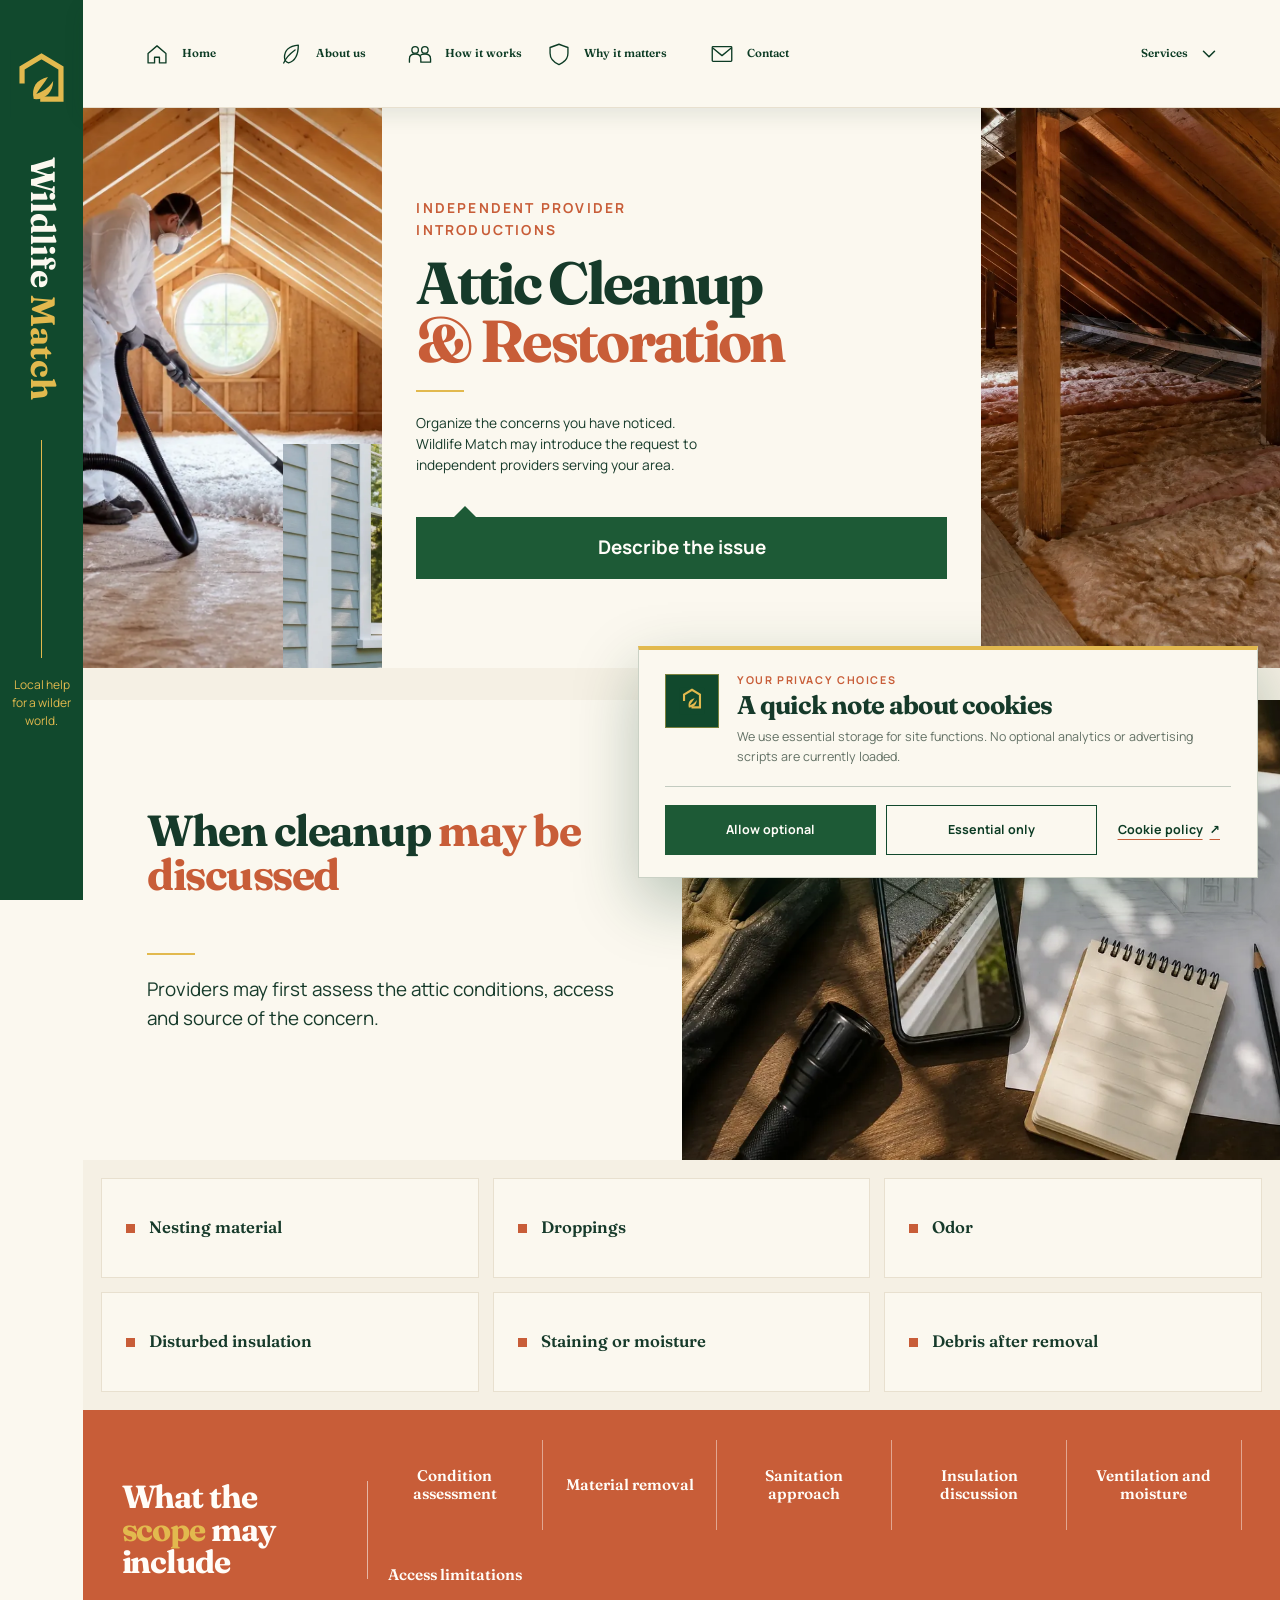
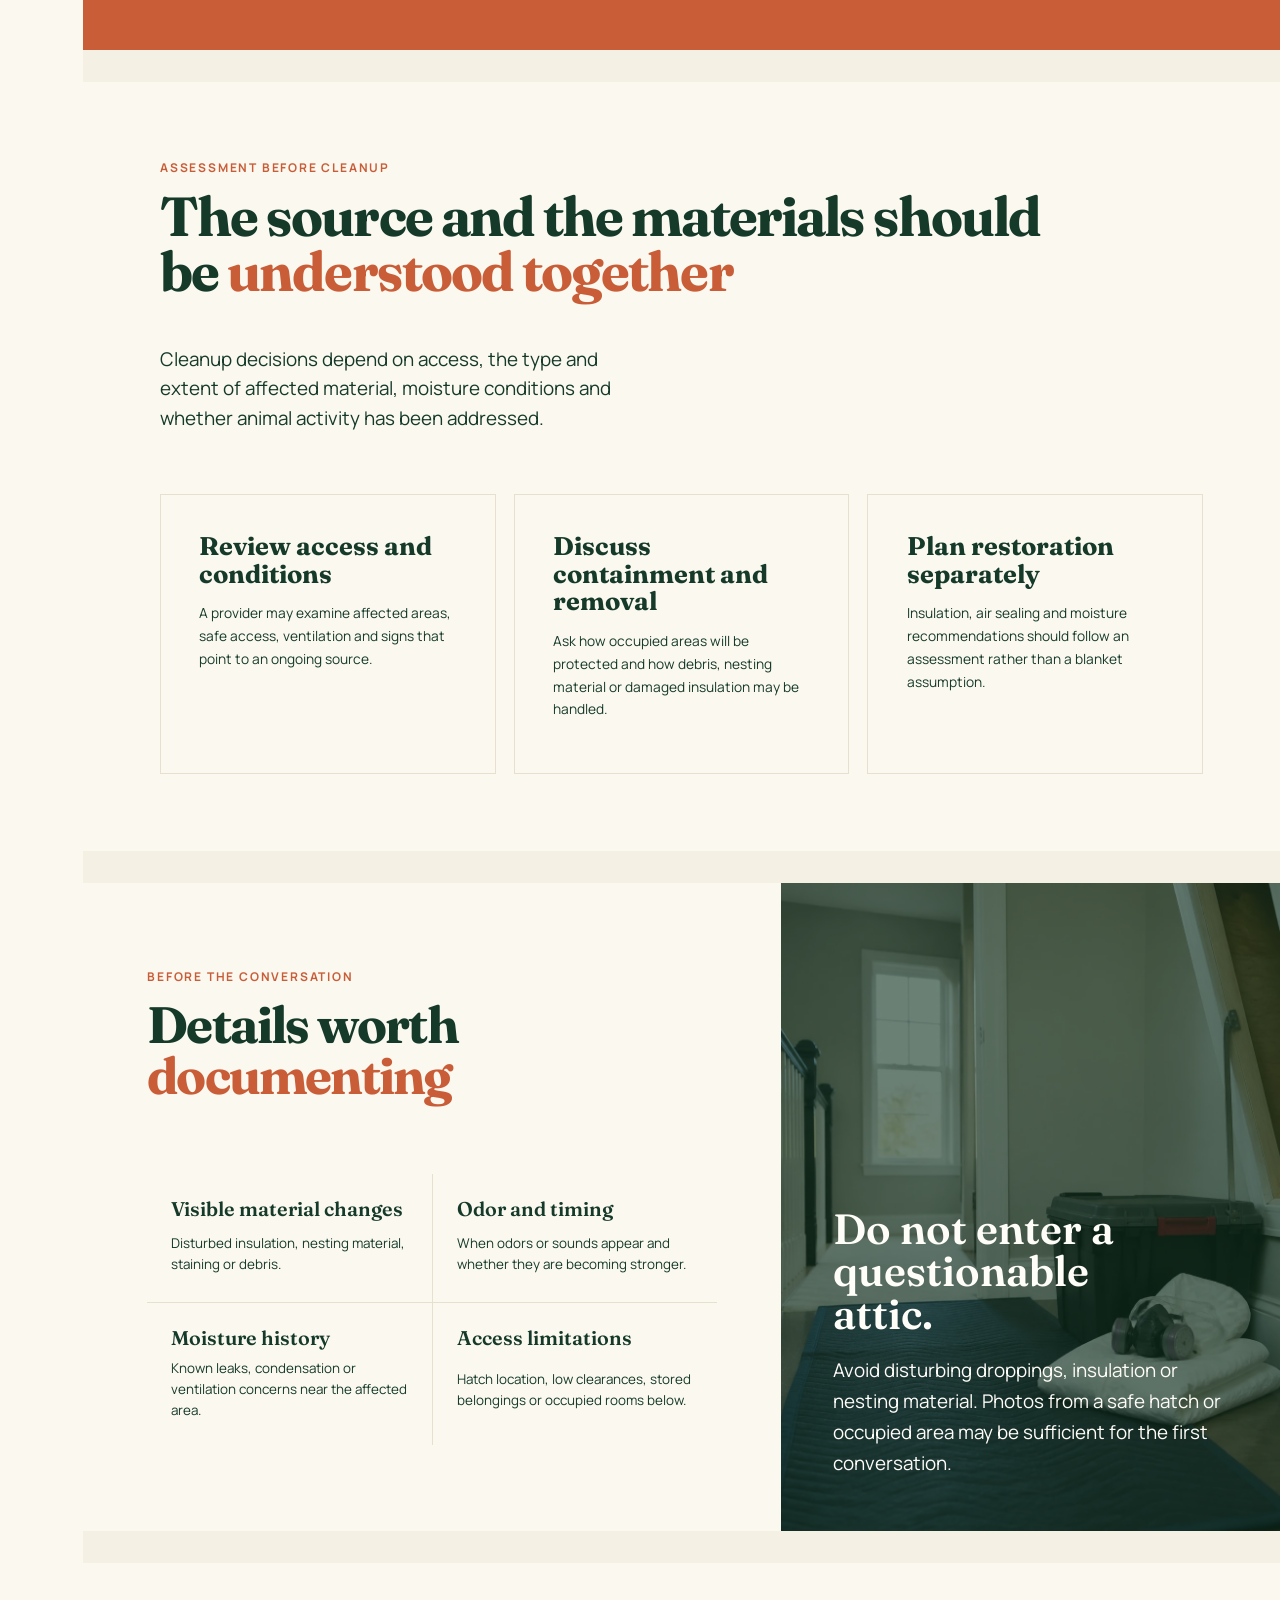
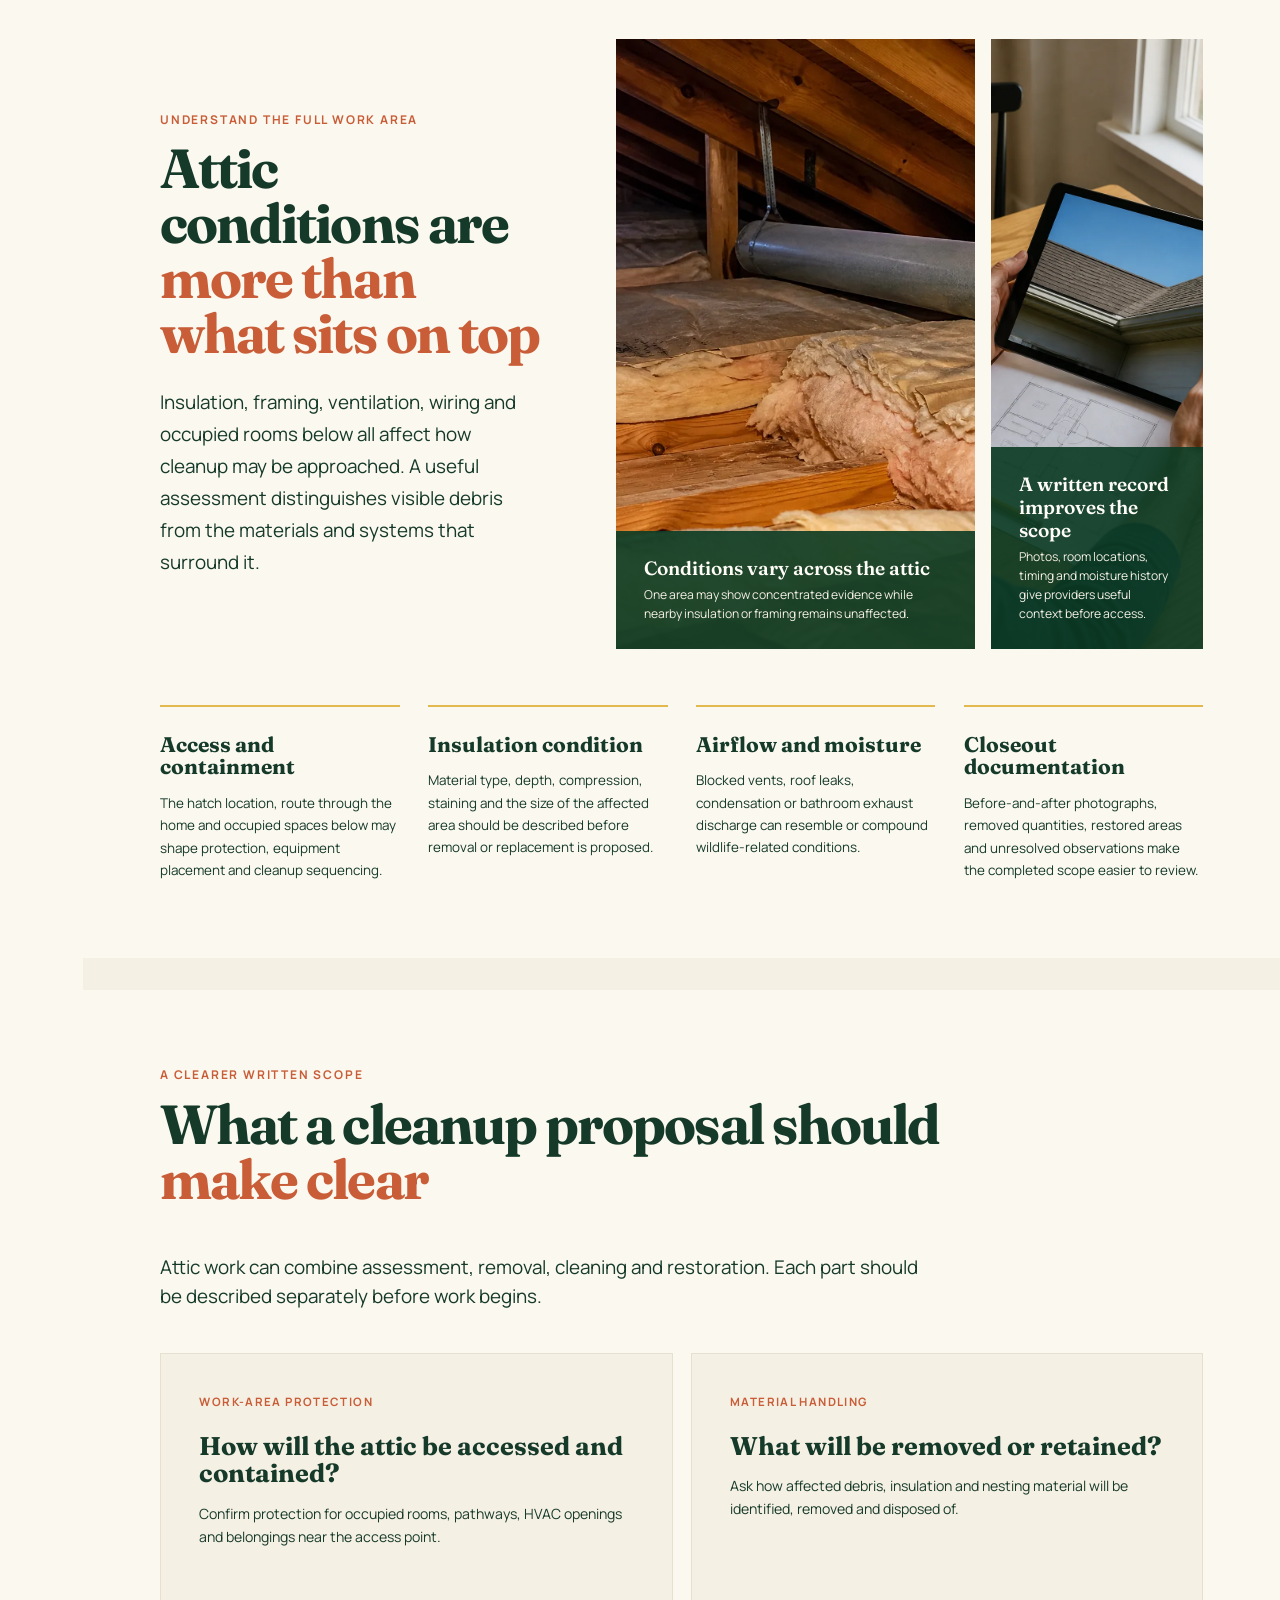
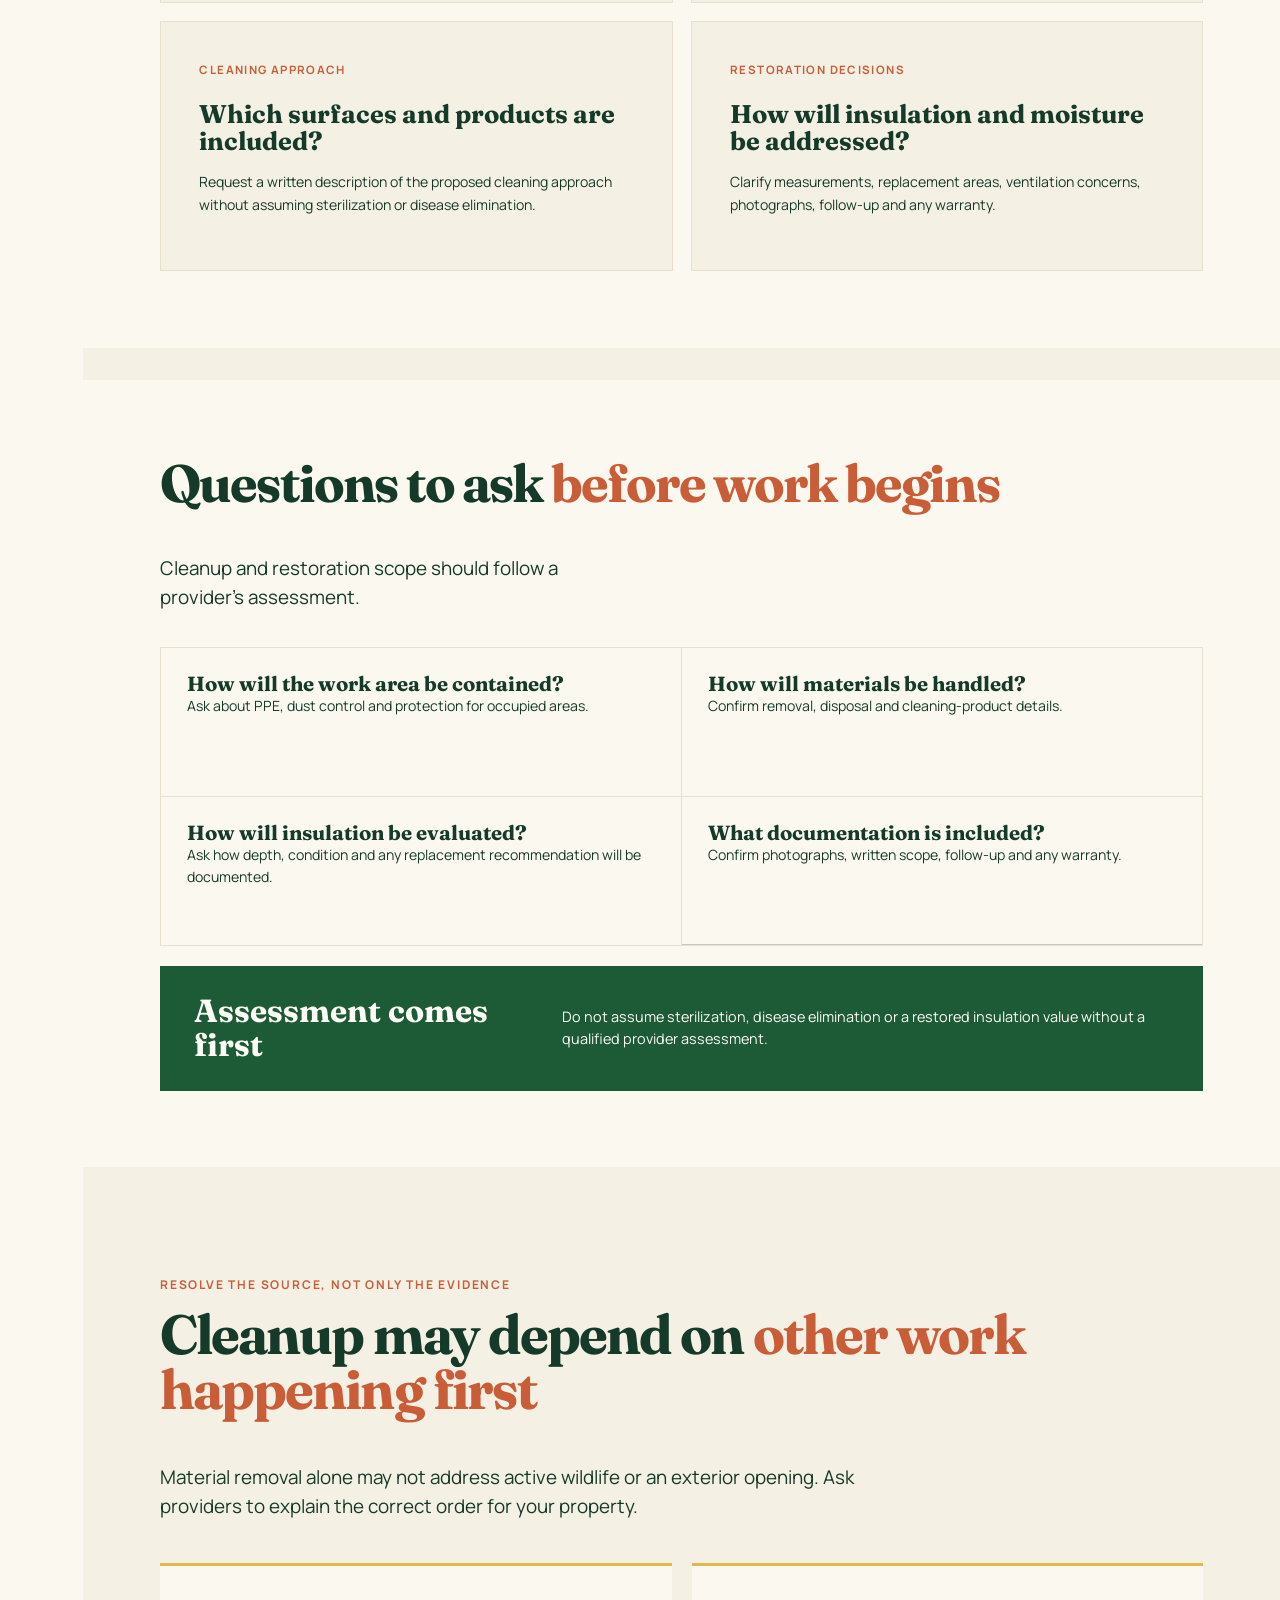
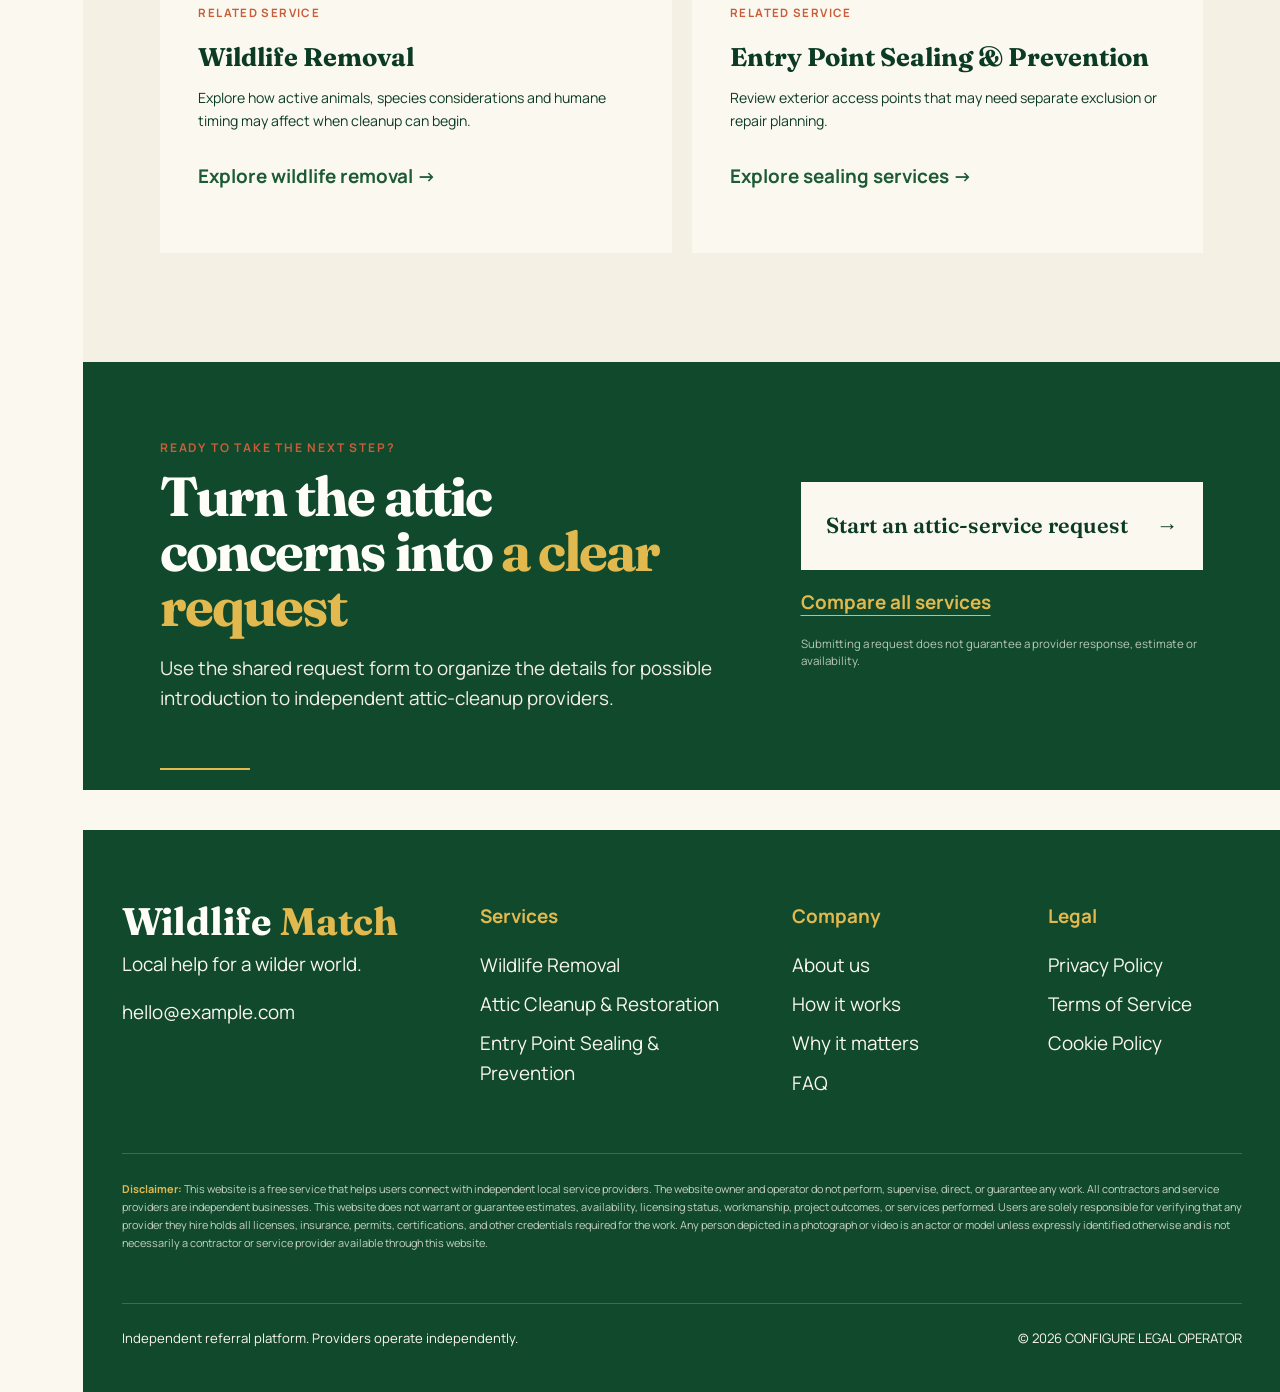
==== commit 4adf2e70: "upd" ====
--- a/attic-cleanup-restoration.html
+++ b/attic-cleanup-restoration.html
@@ -12,4 +12,4 @@
 <section class="questions" aria-labelledby="questions-title"><header><h2 id="questions-title">Questions to ask <em>before work begins</em></h2><p>Cleanup and restoration scope should follow a provider’s assessment.</p></header><div class="questions__rows"><article><h3>How will the work area be contained?</h3><p>Ask about PPE, dust control and protection for occupied areas.</p></article><article><h3>How will materials be handled?</h3><p>Confirm removal, disposal and cleaning-product details.</p></article><article><h3>How will insulation be evaluated?</h3><p>Ask how depth, condition and any replacement recommendation will be documented.</p></article><article><h3>What documentation is included?</h3><p>Confirm photographs, written scope, follow-up and any warranty.</p></article></div><aside><h3>Assessment comes first</h3><p>Do not assume sterilization, disease elimination or a restored insulation value without a qualified provider assessment.</p></aside></section>
 <section class="service-related" aria-labelledby="related-title"><header><p class="eyebrow">Resolve the source, not only the evidence</p><h2 id="related-title">Cleanup may depend on <em>other work happening first</em></h2><p>Material removal alone may not address active wildlife or an exterior opening. Ask providers to explain the correct order for your property.</p></header><div class="service-related__links"><a href="wildlife-removal.html"><span>Related service</span><h3>Wildlife Removal</h3><p>Explore how active animals, species considerations and humane timing may affect when cleanup can begin.</p><strong>Explore wildlife removal →</strong></a><a href="entry-point-sealing-prevention.html"><span>Related service</span><h3>Entry Point Sealing &amp; Prevention</h3><p>Review exterior access points that may need separate exclusion or repair planning.</p><strong>Explore sealing services →</strong></a></div></section>
 <section class="service-cta" id="request" aria-labelledby="request-title"><div><p class="eyebrow">Ready to take the next step?</p><h2 id="request-title">Turn the attic concerns into <em>a clear request</em></h2><p>Use the shared request form to organize the details for possible introduction to independent attic-cleanup providers.</p></div><div class="service-cta__actions"><a class="button" href="index.html?service=Attic%20Cleanup%20%26%20Restoration#request">Start an attic-service request <span aria-hidden="true">→</span></a><a href="index.html#services">Compare all services</a><small>Submitting a request does not guarantee a provider response, estimate or availability.</small></div></section></main>
-<footer class="site-footer"><div><strong class="footer-brand">Wildlife <em>Match</em></strong><p data-config="supportLine">Local help for a wilder world.</p><a data-config-href="email" href="mailto:hello@example.com" data-config="email">hello@example.com</a></div><nav aria-label="Services"><strong>Services</strong><a href="wildlife-removal.html">Wildlife Removal</a><a href="attic-cleanup-restoration.html">Attic Cleanup &amp; Restoration</a><a href="entry-point-sealing-prevention.html">Entry Point Sealing &amp; Prevention</a></nav><nav aria-label="Company"><strong>Company</strong><a href="index.html#about">About us</a><a href="index.html#how-it-works">How it works</a><a href="index.html#why-it-matters">Why it matters</a></nav><nav aria-label="Legal"><strong>Legal</strong><a href="privacy.html">Privacy Policy</a><a href="terms.html">Terms of Service</a><a href="cookie-policy.html">Cookie Policy</a></nav><div class="site-footer__bottom"><span>Independent referral platform. Providers operate independently.</span><span>© <span data-config="copyrightYear">2026</span> <span data-config="companyName">CONFIGURE LEGAL OPERATOR</span></span></div></footer><div class="cookie-banner" role="dialog" aria-label="Cookie preferences" hidden><p>We use essential storage for site functions. No optional analytics or advertising scripts are currently loaded.</p><button data-cookie="accept">Accept optional</button><button data-cookie="reject">Reject optional</button><a href="cookie-policy.html">Manage preferences</a></div></body></html>
+<footer class="site-footer"><div><strong class="footer-brand">Wildlife <em>Match</em></strong><p data-config="supportLine">Local help for a wilder world.</p><a data-config-href="email" href="mailto:hello@example.com" data-config="email">hello@example.com</a></div><nav aria-label="Services"><strong>Services</strong><a href="wildlife-removal.html">Wildlife Removal</a><a href="attic-cleanup-restoration.html">Attic Cleanup &amp; Restoration</a><a href="entry-point-sealing-prevention.html">Entry Point Sealing &amp; Prevention</a></nav><nav aria-label="Company"><strong>Company</strong><a href="index.html#about">About us</a><a href="index.html#how-it-works">How it works</a><a href="index.html#why-it-matters">Why it matters</a></nav><nav aria-label="Legal"><strong>Legal</strong><a href="privacy.html">Privacy Policy</a><a href="terms.html">Terms of Service</a><a href="cookie-policy.html">Cookie Policy</a></nav><div class="site-footer__bottom"><span>Independent referral platform. Providers operate independently.</span><span>© <span data-config="copyrightYear">2026</span> <span data-config="companyName">CONFIGURE LEGAL OPERATOR</span></span></div></footer><div class="cookie-banner" role="dialog" aria-labelledby="cookie-title" aria-describedby="cookie-description" hidden><div class="cookie-banner__intro"><span class="cookie-banner__mark" aria-hidden="true"><img src="favicon.svg" width="34" height="34" alt=""></span><div><p class="cookie-banner__eyebrow">Your privacy choices</p><h2 id="cookie-title">A quick note about cookies</h2><p id="cookie-description">We use essential storage for site functions. No optional analytics or advertising scripts are currently loaded.</p></div></div><div class="cookie-banner__actions"><button type="button" data-cookie="accept">Allow optional</button><button type="button" data-cookie="reject">Essential only</button><a href="cookie-policy.html">Cookie policy <span aria-hidden="true">↗</span></a></div></div></body></html>
--- a/css/base.css
+++ b/css/base.css
@@ -23,3 +23,90 @@
   .rail-line{height:26%;min-height:180px;margin-top:40px}
   .rail-support{margin-top:18px}
 }
+
+/* Compact, branded cookie-consent card. */
+.cookie-banner{
+  left:auto;
+  right:max(22px,calc((100vw - var(--max))/2 + 22px));
+  bottom:22px;
+  width:min(620px,calc(100vw - var(--rail-w) - 54px));
+  max-height:calc(100svh - 44px);
+  display:grid;
+  grid-template-columns:1fr;
+  align-items:stretch;
+  gap:20px;
+  overflow-y:auto;
+  padding:24px 26px 22px;
+  background:var(--ivory-50);
+  border:1px solid rgba(12,59,36,.2);
+  border-top:4px solid var(--gold);
+  box-shadow:0 24px 60px rgba(12,59,36,.28);
+  animation:cookie-consent-in .34s cubic-bezier(.22,.8,.34,1) both;
+}
+.cookie-banner[hidden]{display:none}
+.cookie-banner__intro{display:grid;grid-template-columns:54px minmax(0,1fr);gap:18px;align-items:start}
+.cookie-banner__mark{display:grid;place-items:center;width:54px;height:54px;background:var(--forest-900);box-shadow:inset 0 0 0 1px rgba(226,185,78,.5)}
+.cookie-banner__mark img{width:34px;height:34px}
+.cookie-banner__eyebrow{margin:0 0 6px!important;color:var(--terracotta);font-size:.67rem;font-weight:700;letter-spacing:.15em;line-height:1.2;text-transform:uppercase}
+.cookie-banner h2{margin:0 0 8px;font-size:clamp(1.45rem,2vw,1.8rem);line-height:1.05;letter-spacing:-.025em}
+.cookie-banner #cookie-description{max-width:58ch;margin:0;color:var(--muted);font-size:.78rem;line-height:1.55}
+.cookie-banner__actions{display:grid;grid-template-columns:minmax(0,1fr) minmax(0,1fr) auto;gap:10px;align-items:stretch;padding-top:18px;border-top:1px solid var(--line)}
+.cookie-banner button,.cookie-banner__actions a{display:inline-flex;align-items:center;justify-content:center;min-height:50px;padding:11px 16px;border:1px solid var(--forest-900);background:transparent;color:var(--forest-950);font-size:.78rem;font-weight:700;line-height:1.2;text-align:center;text-decoration:none;transition:background-color .18s ease,color .18s ease,border-color .18s ease}
+.cookie-banner [data-cookie="accept"]{background:var(--forest-800);color:var(--white);border-color:var(--forest-800)}
+.cookie-banner [data-cookie="accept"]:hover{background:var(--forest-900);border-color:var(--forest-900)}
+.cookie-banner [data-cookie="reject"]:hover{background:var(--ivory-200)}
+.cookie-banner__actions a{gap:7px;padding-inline:10px;border-color:transparent;text-decoration:underline;text-decoration-color:var(--terracotta);text-underline-offset:5px}
+.cookie-banner__actions a:hover{color:var(--terracotta-dark)}
+@keyframes cookie-consent-in{from{opacity:0;transform:translateY(18px)}to{opacity:1;transform:none}}
+
+@media(max-width:767.98px){
+  .cookie-banner{left:14px;right:14px;bottom:14px;width:auto;max-height:calc(100svh - 28px);gap:18px;padding:21px 20px 18px}
+  .cookie-banner__intro{grid-template-columns:46px minmax(0,1fr);gap:14px}
+  .cookie-banner__mark{width:46px;height:46px}.cookie-banner__mark img{width:30px;height:30px}
+  .cookie-banner h2{font-size:1.38rem}.cookie-banner #cookie-description{font-size:.74rem;line-height:1.5}
+  .cookie-banner__actions{grid-template-columns:1fr 1fr;gap:9px;padding-top:16px}
+  .cookie-banner button{padding:10px;min-height:50px}
+  .cookie-banner__actions a{grid-column:1/-1;justify-self:start;min-height:38px;padding:6px 2px}
+  .mobile-menu nav>a,.mobile-services summary{font-size:clamp(1.47rem,7vw,2.24rem)}
+}
+@media(max-width:439px){
+  .cookie-banner{padding:19px 18px 16px}
+  .cookie-banner__intro{display:block}.cookie-banner__mark{display:none}
+  .cookie-banner__actions{grid-template-columns:1fr}
+  .cookie-banner__actions a{grid-column:1}
+}
+@media(prefers-reduced-motion:reduce){.cookie-banner{animation:none}}
+
+/* Smooth navigation disclosure states. */
+.mobile-menu{
+  opacity:1;
+  transform:translate3d(0,0,0);
+  transition:opacity .24s ease,transform .36s cubic-bezier(.22,.8,.34,1);
+  will-change:opacity,transform;
+}
+.mobile-menu.is-opening,.mobile-menu.is-closing{opacity:0;transform:translate3d(18px,0,0);pointer-events:none}
+
+.services-dropdown__panel{transform-origin:top right;transition:opacity .22s ease,transform .24s cubic-bezier(.22,.8,.34,1),visibility .22s}
+.services-dropdown--up .services-dropdown__panel{transform-origin:bottom right}
+.services-dropdown.is-opening .services-dropdown__panel,
+.services-dropdown.is-closing .services-dropdown__panel{opacity:0;visibility:visible;pointer-events:none;transform:translateY(-10px) scale(.985)}
+.services-dropdown--up.is-opening .services-dropdown__panel,
+.services-dropdown--up.is-closing .services-dropdown__panel{transform:translateY(10px) scale(.985)}
+.services-dropdown.is-closing summary svg{transform:rotate(0)}
+
+.mobile-services__links{
+  max-height:0;
+  margin-block:0;
+  overflow:hidden;
+  opacity:0;
+  transform:translateY(-8px);
+  transition:max-height .34s cubic-bezier(.22,.8,.34,1),opacity .2s ease,transform .28s ease,margin .34s ease;
+}
+.mobile-services.is-expanded .mobile-services__links{max-height:var(--mobile-services-height,360px);margin-block:14px 12px;opacity:1;transform:none}
+.mobile-services summary::after{transition:transform .28s ease}
+.mobile-services:not(.is-expanded) summary::after{content:"+";transform:rotate(0)}
+.mobile-services.is-expanded summary::after{content:"−";transform:rotate(180deg)}
+
+@media(prefers-reduced-motion:reduce){
+  .mobile-menu,.services-dropdown__panel,.mobile-services__links,.mobile-services summary::after{transition-duration:.01ms!important}
+}
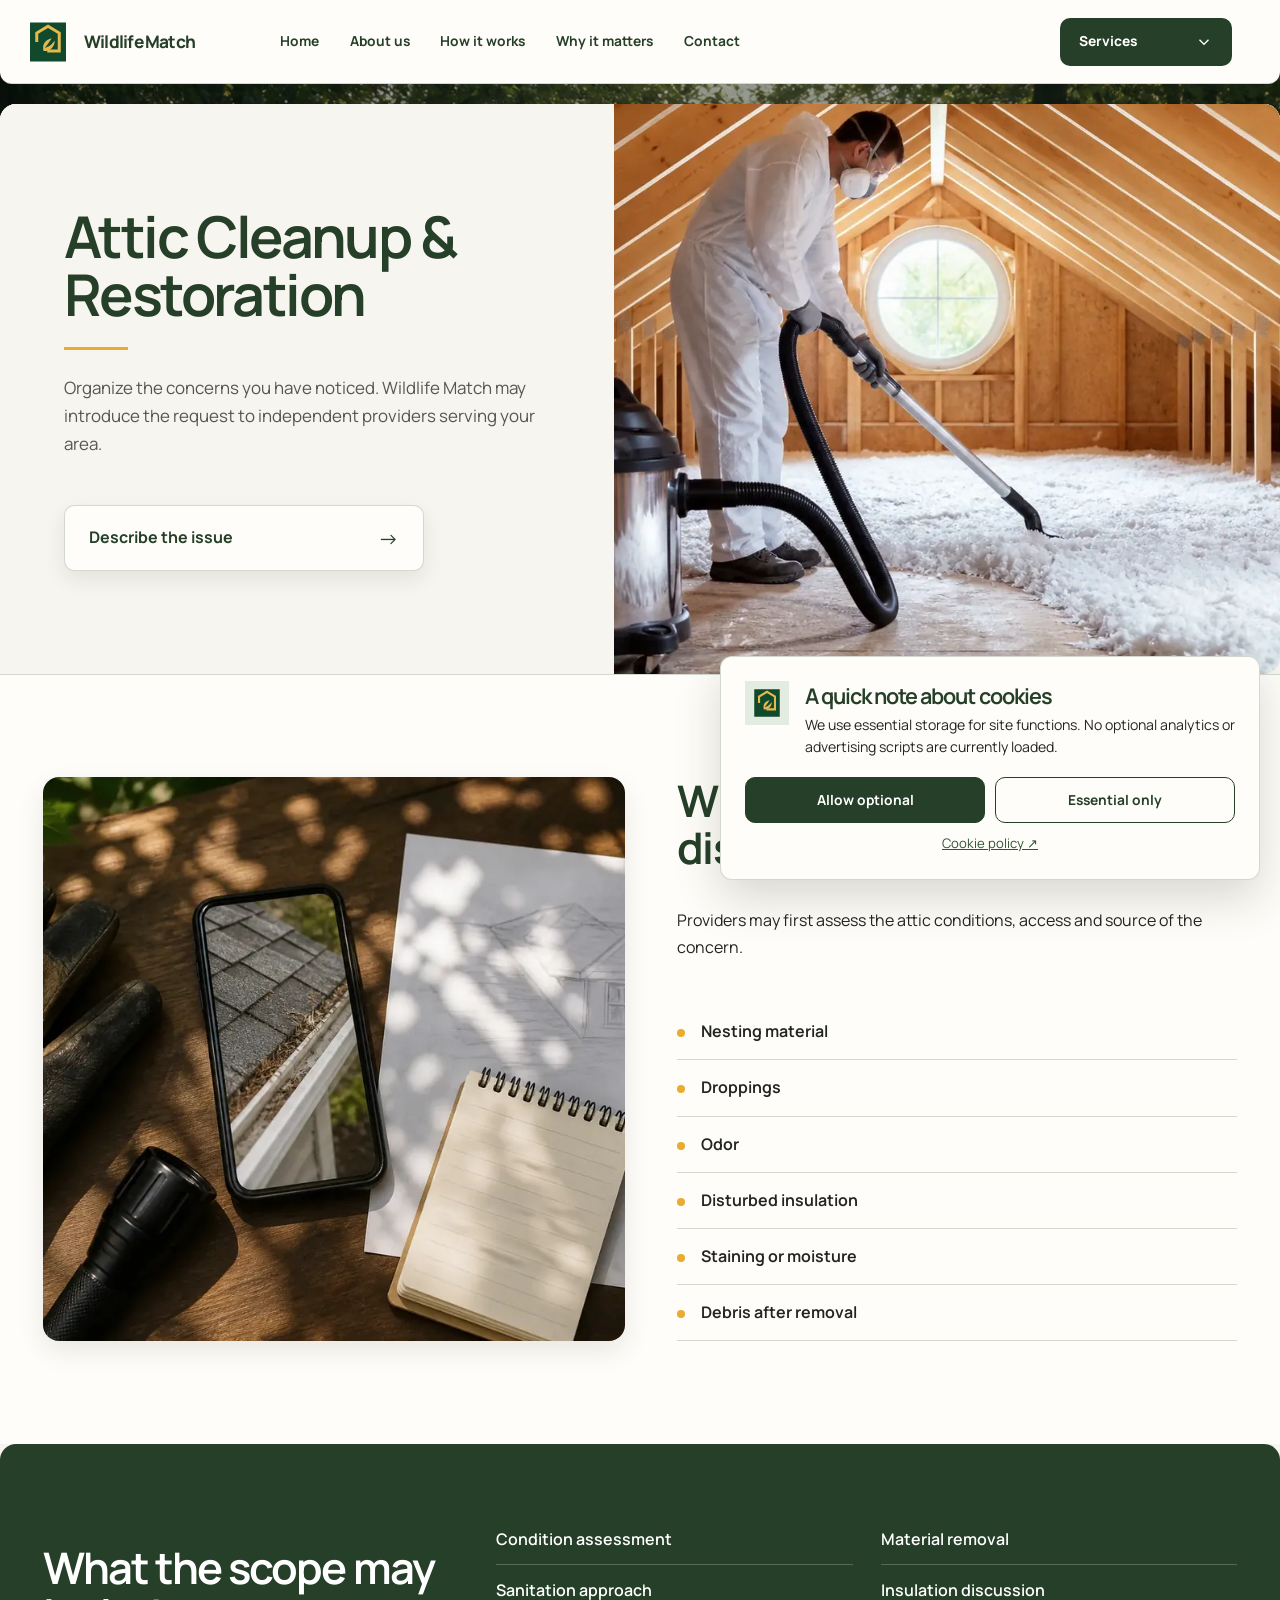
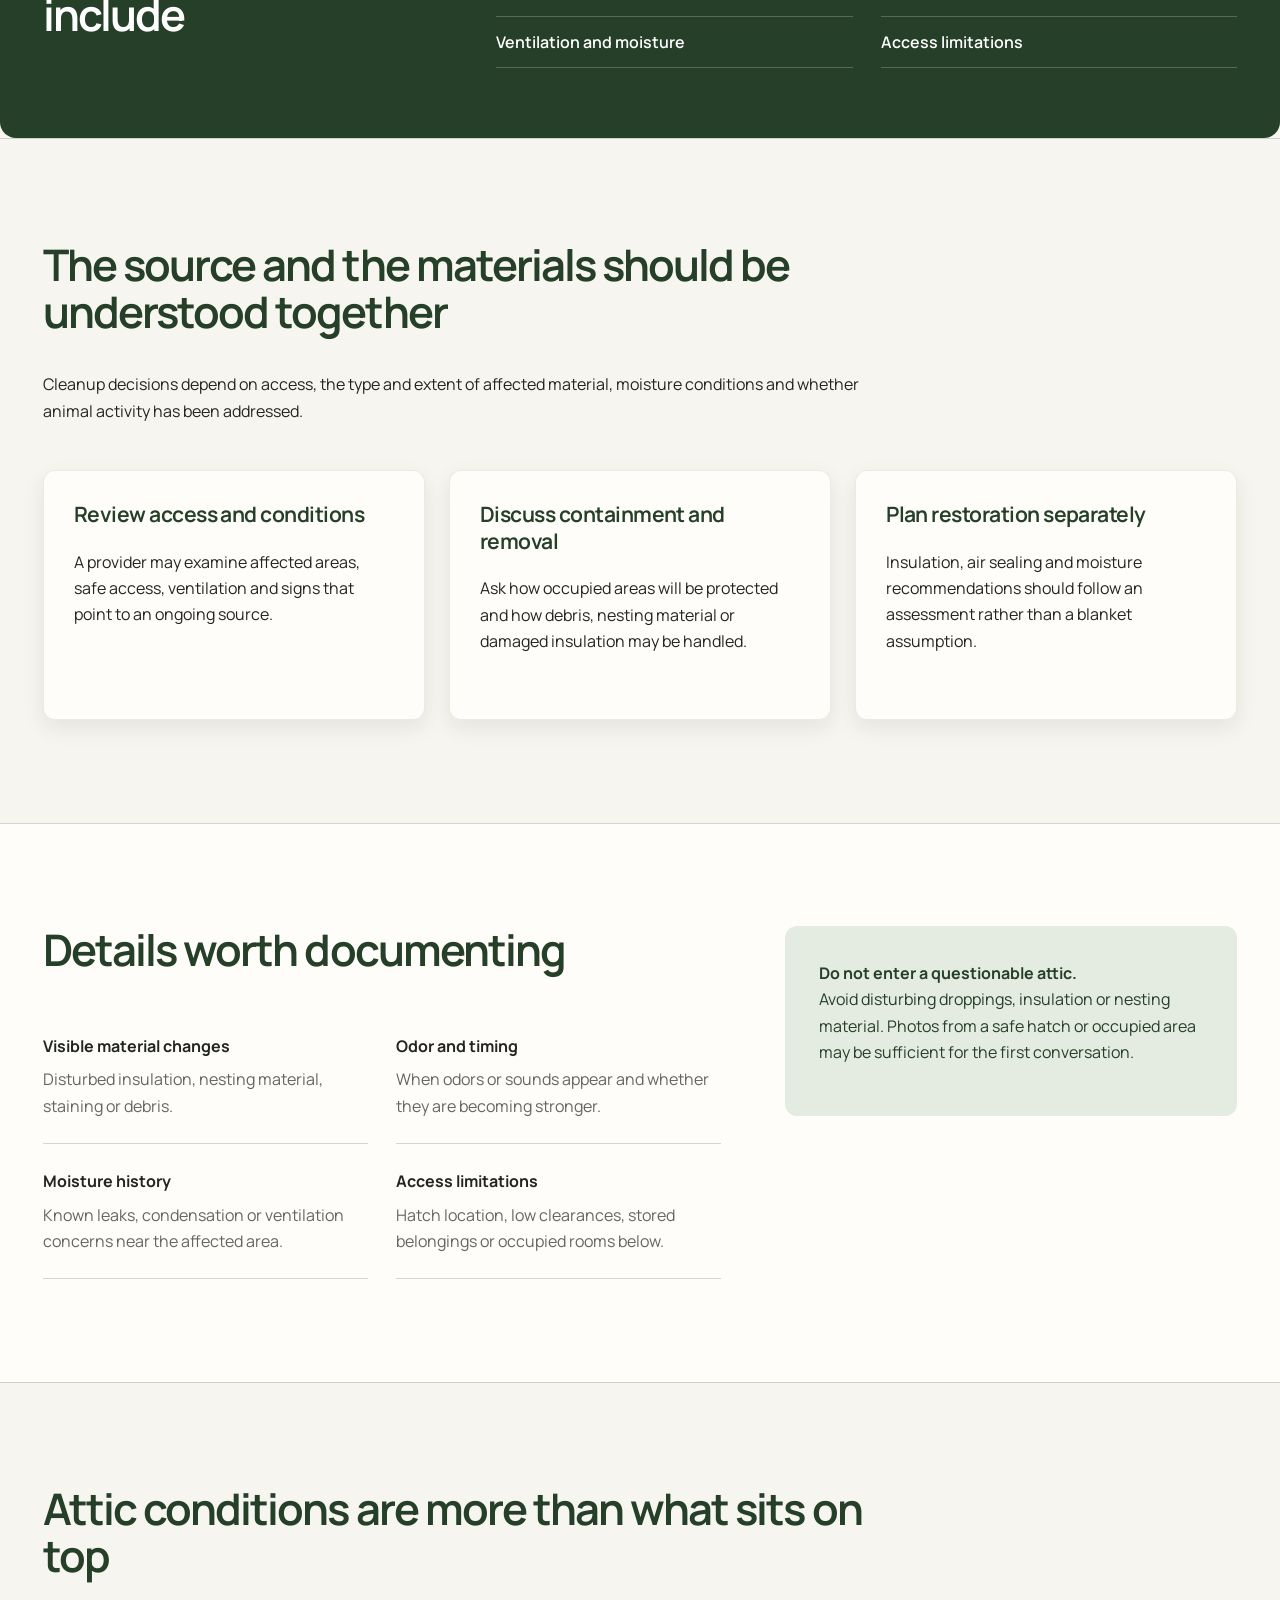
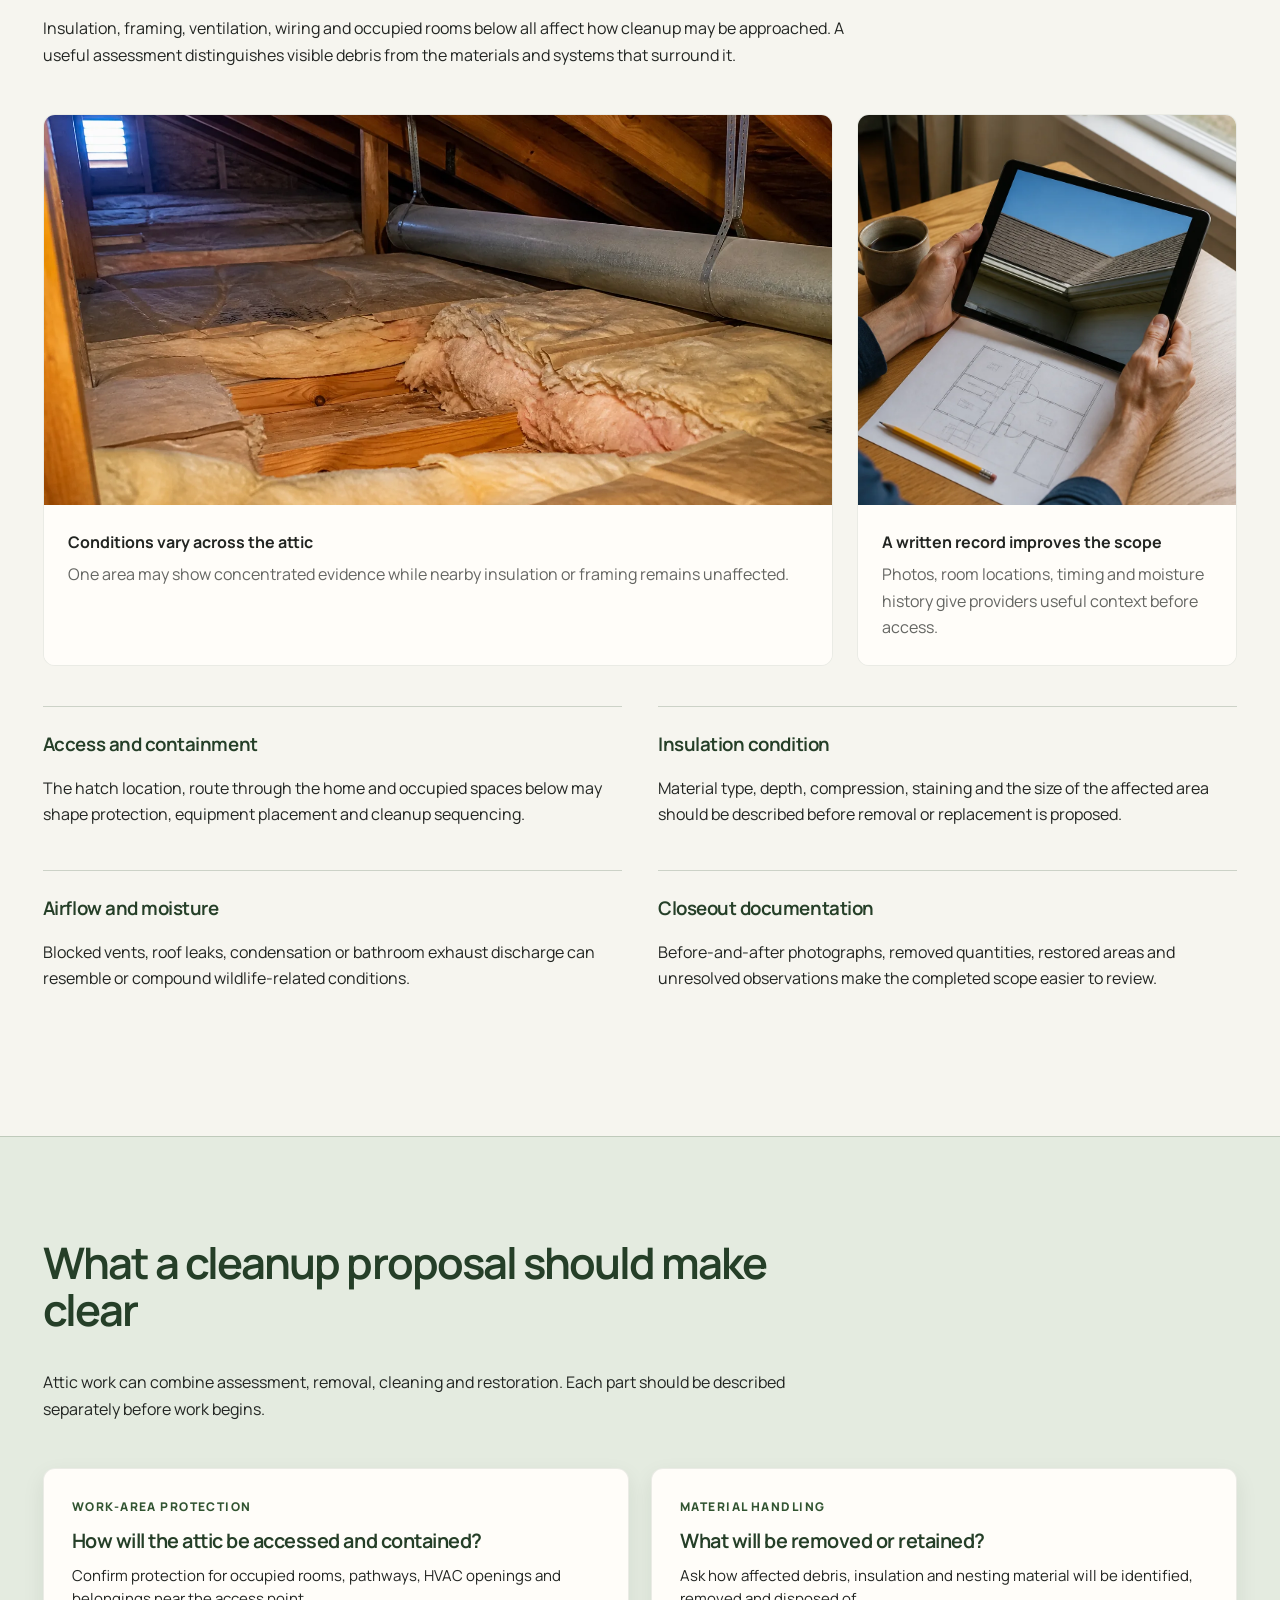
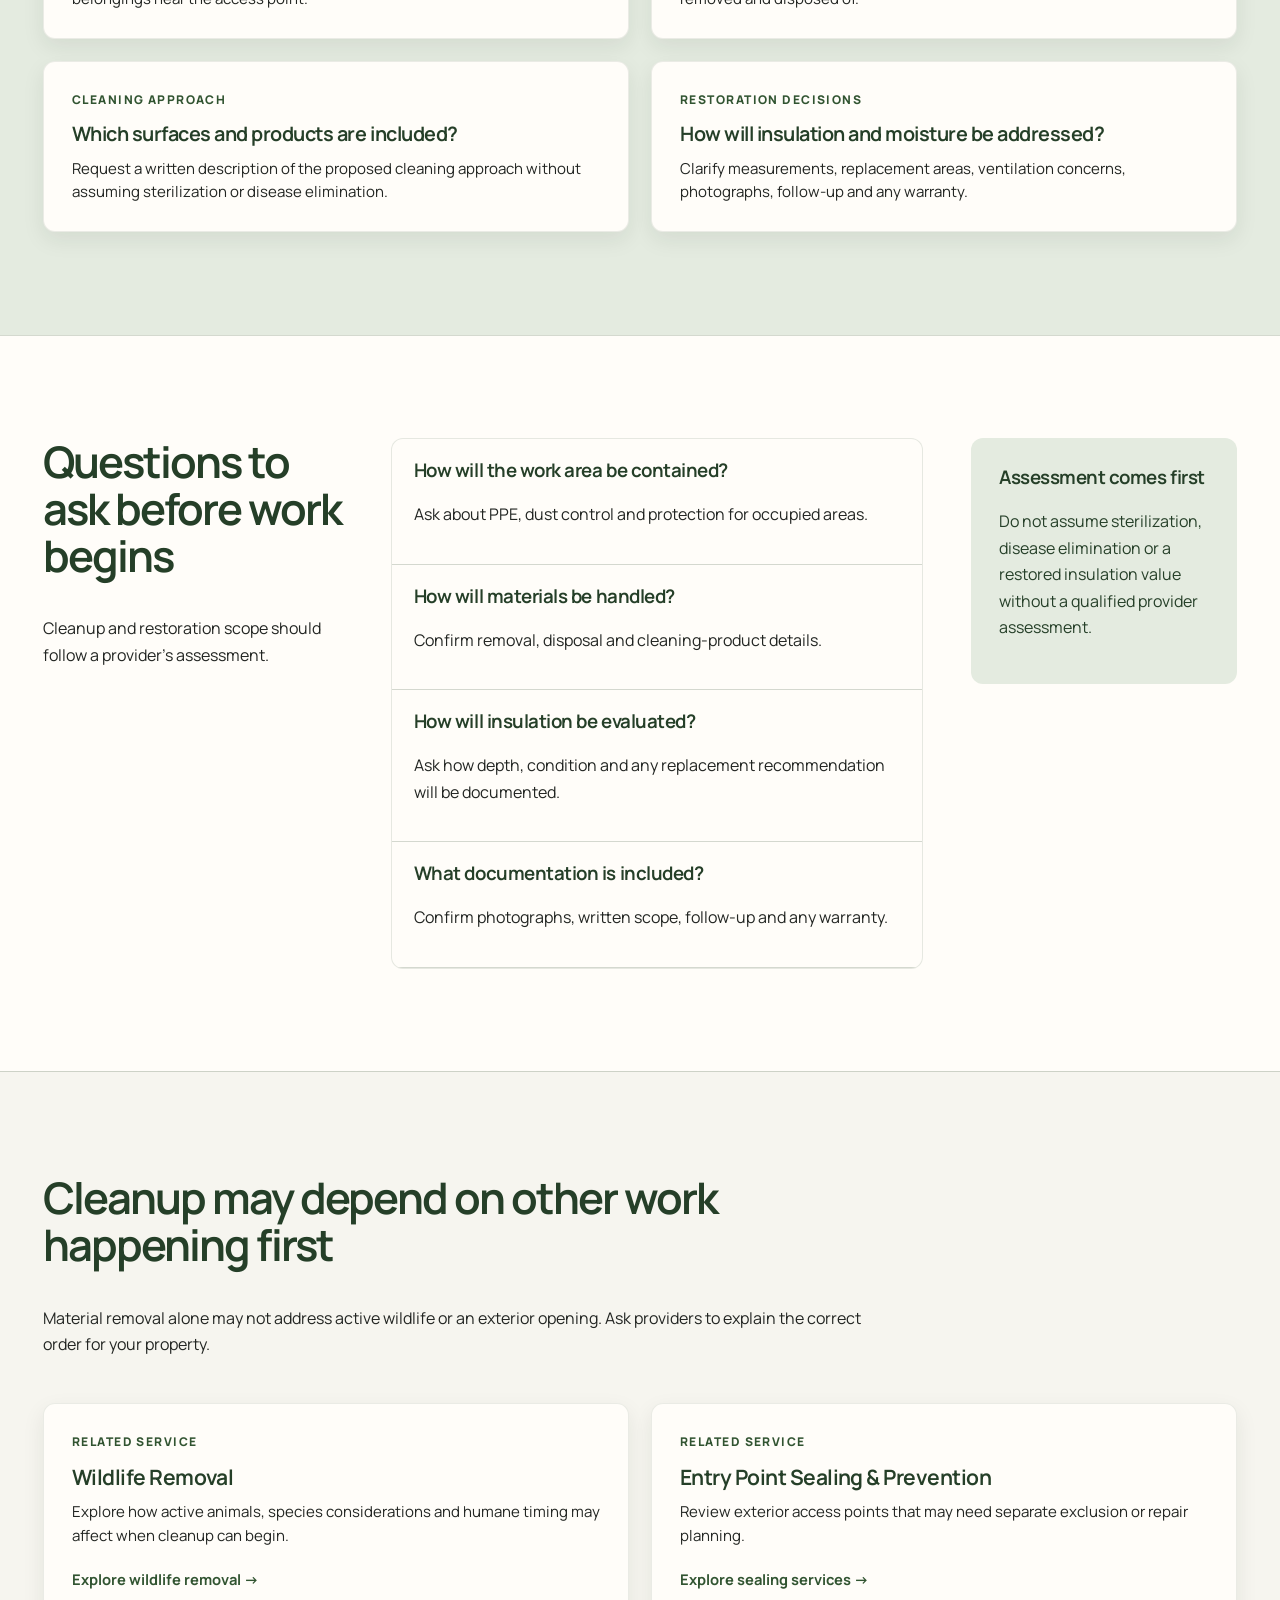
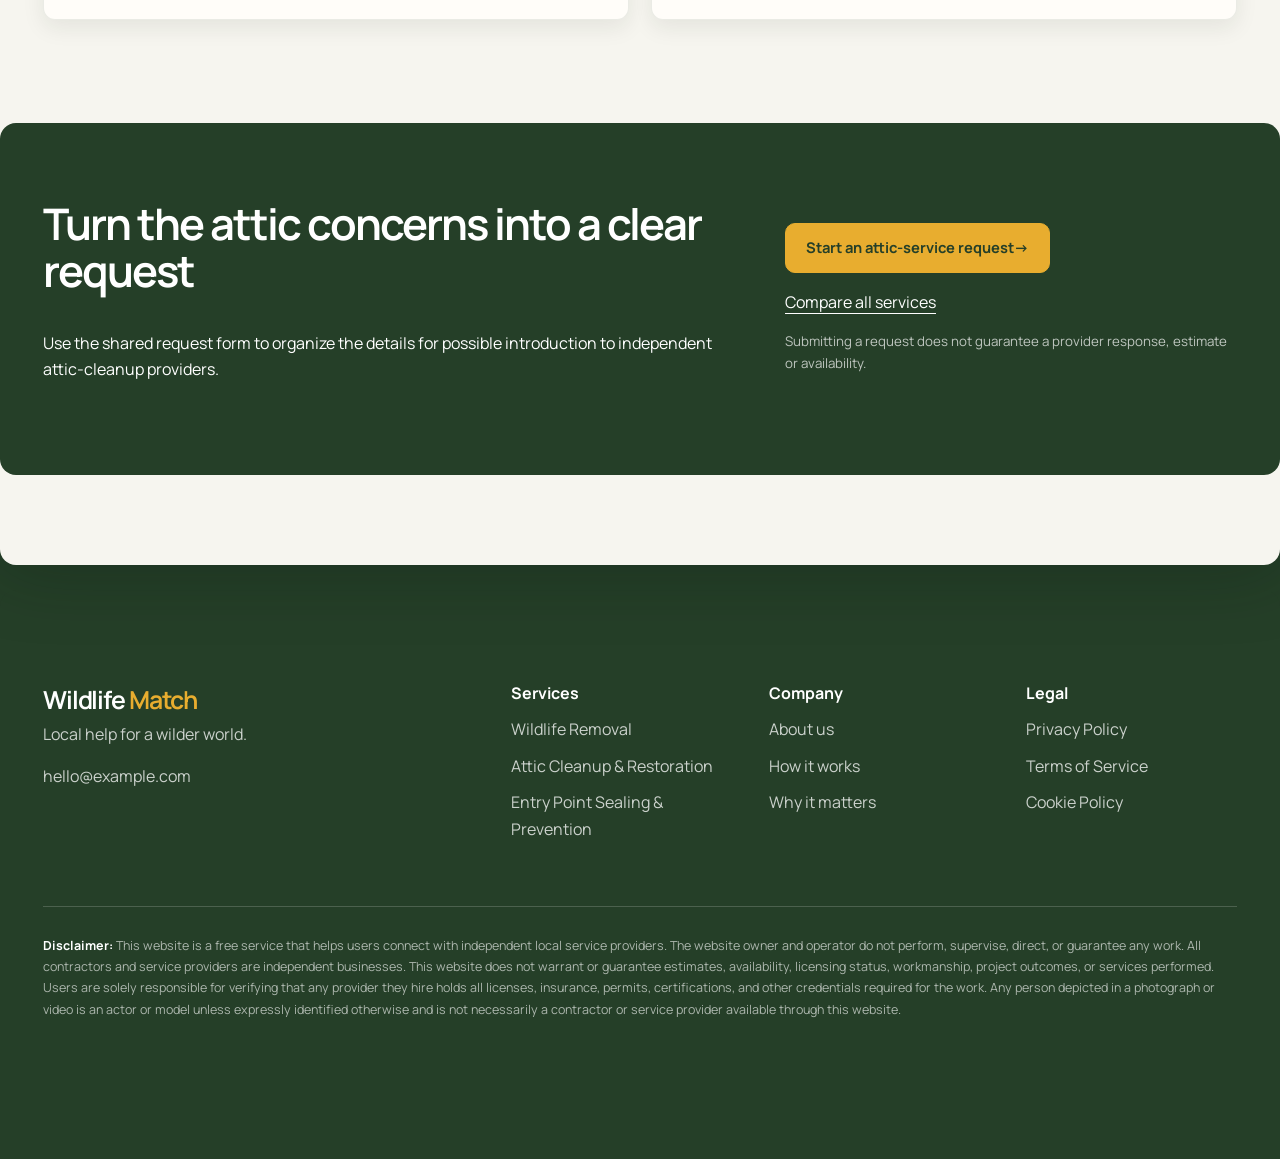
==== commit 5cfa4fa9: "done" ====
--- a/attic-cleanup-restoration.html
+++ b/attic-cleanup-restoration.html
@@ -1,15 +1,15 @@
-<!doctype html><html lang="en"><head><meta charset="utf-8"><meta name="viewport" content="width=device-width,initial-scale=1"><meta name="description" content="Organize an attic cleanup and restoration request for possible introduction to independent providers."><title>Attic Cleanup &amp; Restoration | Wildlife Match</title><link rel="icon" href="favicon.svg" type="image/svg+xml"><link rel="stylesheet" href="css/base.css"><link rel="stylesheet" href="css/service.css"><link rel="stylesheet" href="css/animations.css"><script src="config/site-config.js" defer></script><script src="js/main.js" defer></script><script src="js/animations.js" defer></script></head><body>
+<!doctype html><html lang="en"><head><meta charset="utf-8"><meta name="viewport" content="width=device-width,initial-scale=1"><meta name="description" content="Organize an attic cleanup and restoration request for possible introduction to independent providers."><title>Attic Cleanup &amp; Restoration | Wildlife Match</title><link rel="icon" href="favicon.svg" type="image/svg+xml"><link rel="stylesheet" href="css/visual-redesign.css"><script src="config/site-config.js" defer></script><script src="js/main.js" defer></script><script src="js/animations.js" defer></script></head><body>
 <a class="skip-link" href="#main">Skip to content</a><aside class="site-rail" aria-label="Site identity"><a class="rail-mark" href="index.html" aria-label="Wildlife Match home"><img src="favicon.svg" width="52" height="52" alt=""></a><a class="rail-wordmark" href="index.html"><span>Wildlife</span> <em>Match</em></a><span class="rail-line"></span><p class="rail-support" data-config="supportLine">Local help for a wilder world.</p><button class="menu-toggle" type="button" aria-expanded="false" aria-controls="mobile-menu"><span></span><span></span><span class="sr-only">Open menu</span></button></aside>
 <div class="mobile-menu" id="mobile-menu" hidden><div class="mobile-menu__head"><img src="favicon.svg" width="54" height="54" alt=""><button class="menu-close" type="button" aria-label="Close menu">×</button></div><nav aria-label="Mobile navigation"><details class="mobile-services"><summary>Services</summary><div class="mobile-services__links"><a href="wildlife-removal.html">Wildlife Removal</a><a href="attic-cleanup-restoration.html" aria-current="page">Attic Cleanup &amp; Restoration</a><a href="entry-point-sealing-prevention.html">Entry Point Sealing &amp; Prevention</a><a class="mobile-services__all" href="index.html#services">All services →</a></div></details><a href="index.html#how-it-works">How it works</a><a href="index.html#about">About</a><a href="#request">Request</a></nav><a class="button button--terracotta" href="#request">Tell us what’s happening</a><p class="mobile-menu__disclosure">Independent referral platform. Provider response and availability vary.</p></div>
 <header class="service-header"><nav class="service-header__links" aria-label="Primary navigation"><a href="index.html"><svg viewBox="0 0 32 32" aria-hidden="true"><path d="M5 15.5 16 6l11 9.5V27H19v-7h-6v7H5Z"></path></svg><span>Home</span></a><a href="index.html#about"><svg viewBox="0 0 32 32" aria-hidden="true"><path d="M25 5C15 6 8 11 8 20c0 3 2 6 5 7 7-2 12-9 12-22Z"></path><path d="M7 27c3-7 7-11 14-16"></path></svg><span>About us</span></a><a href="index.html#how-it-works"><svg viewBox="0 0 32 32" aria-hidden="true"><circle cx="10" cy="11" r="4"></circle><circle cx="22" cy="11" r="4"></circle><path d="M3 26v-4c0-4 3-6 7-6s7 2 7 6v4M16 18c2-2 4-2 6-2 4 0 7 2 7 6v4H18"></path></svg><span>How it works</span></a><a href="index.html#why-it-matters"><svg viewBox="0 0 32 32" aria-hidden="true"><path d="M16 4 27 8v7c0 7-4 11-11 14C9 26 5 22 5 15V8Z"></path></svg><span>Why it matters</span></a><a href="#request"><svg viewBox="0 0 32 32" aria-hidden="true"><rect x="4" y="7" width="24" height="18" rx="1"></rect><path d="m5 9 11 9L27 9"></path></svg><span>Contact</span></a></nav><details class="services-dropdown service-header__cta"><summary><span>Services</span><svg viewBox="0 0 24 24" aria-hidden="true"><path d="m6 9 6 6 6-6"></path></svg></summary><div class="services-dropdown__panel"><a href="wildlife-removal.html"><span>Wildlife Removal</span><small>Animals in or around the structure</small></a><a href="attic-cleanup-restoration.html" aria-current="page"><span>Attic Cleanup &amp; Restoration</span><small>Debris, odor and disturbed insulation</small></a><a href="entry-point-sealing-prevention.html"><span>Entry Point Sealing &amp; Prevention</span><small>Exterior gaps, vents and recurring access</small></a><a class="services-dropdown__all" href="index.html#services"><span>All services</span><small>View the complete services section →</small></a></div></details></header>
-<main id="main" class="service-main"><section class="service-hero service-hero--attic" aria-labelledby="service-title"><div class="service-hero__title"><p class="eyebrow">Independent provider introductions</p><h1 id="service-title">Attic Cleanup <em>&amp; Restoration</em></h1><span class="gold-rule"></span><p>Organize the concerns you have noticed. Wildlife Match may introduce the request to independent providers serving your area.</p><a class="projecting-tab" href="#request">Describe the issue</a></div><img class="service-hero__subject" src="img/services/attic-hero.webp" width="1000" height="1200" fetchpriority="high" alt="Protected worker in a clean residential attic"><img class="service-hero__exterior" src="img/generated/attic-hero-space-v2.webp" width="1536" height="1024" fetchpriority="high" alt="Residential attic with timber rafters, insulation and a safe access path"><img class="service-hero__detail" src="img/services/attic-exterior.webp" width="1000" height="700" fetchpriority="high" alt="Bright exterior wall and roof edge"></section>
+<main id="main" class="service-main"><section class="service-hero service-hero--attic" aria-labelledby="service-title"><div class="service-hero__title"><h1 id="service-title">Attic Cleanup <em>&amp; Restoration</em></h1><span class="gold-rule"></span><p>Organize the concerns you have noticed. Wildlife Match may introduce the request to independent providers serving your area.</p><a class="projecting-tab" href="#request">Describe the issue</a></div><img class="service-hero__subject" src="img/services/attic-hero.webp" width="1000" height="1200" fetchpriority="high" alt="Protected worker in a clean residential attic"><img class="service-hero__exterior" src="img/generated/attic-hero-space-v2.webp" width="1536" height="1024" fetchpriority="high" alt="Residential attic with timber rafters, insulation and a safe access path"><img class="service-hero__detail" src="img/services/attic-exterior.webp" width="1000" height="700" fetchpriority="high" alt="Bright exterior wall and roof edge"></section>
 <section class="situations" aria-labelledby="situations-title"><header><h2 id="situations-title">When cleanup <em>may be discussed</em></h2><span class="gold-rule"></span><p>Providers may first assess the attic conditions, access and source of the concern.</p></header><img src="img/services/attic-material.webp" width="1000" height="700" loading="lazy" alt="Protective gloves and documentation materials"><ul><li>Nesting material</li><li>Droppings</li><li>Odor</li><li>Disturbed insulation</li><li>Staining or moisture</li><li>Debris after removal</li></ul></section>
 <section class="scope-band" aria-labelledby="scope-title"><h2 id="scope-title">What the <em>scope</em> may include</h2><ul><li>Condition assessment</li><li>Material removal</li><li>Sanitation approach</li><li>Insulation discussion</li><li>Ventilation and moisture</li><li>Access limitations</li></ul></section>
-<section class="service-guidance" aria-labelledby="guidance-title"><header><p class="eyebrow">Assessment before cleanup</p><h2 id="guidance-title">The source and the materials should be <em>understood together</em></h2><p>Cleanup decisions depend on access, the type and extent of affected material, moisture conditions and whether animal activity has been addressed.</p></header><div class="service-guidance__steps"><article><h3>Review access and conditions</h3><p>A provider may examine affected areas, safe access, ventilation and signs that point to an ongoing source.</p></article><article><h3>Discuss containment and removal</h3><p>Ask how occupied areas will be protected and how debris, nesting material or damaged insulation may be handled.</p></article><article><h3>Plan restoration separately</h3><p>Insulation, air sealing and moisture recommendations should follow an assessment rather than a blanket assumption.</p></article></div></section>
-<section class="service-record service-record--attic" aria-labelledby="record-title"><div class="service-record__content"><header><p class="eyebrow">Before the conversation</p><h2 id="record-title">Details worth <em>documenting</em></h2></header><ul><li><strong>Visible material changes</strong><span>Disturbed insulation, nesting material, staining or debris.</span></li><li><strong>Odor and timing</strong><span>When odors or sounds appear and whether they are becoming stronger.</span></li><li><strong>Moisture history</strong><span>Known leaks, condensation or ventilation concerns near the affected area.</span></li><li><strong>Access limitations</strong><span>Hatch location, low clearances, stored belongings or occupied rooms below.</span></li></ul></div><aside><strong>Do not enter a questionable attic.</strong><p>Avoid disturbing droppings, insulation or nesting material. Photos from a safe hatch or occupied area may be sufficient for the first conversation.</p></aside></section>
-<section class="service-landscape" aria-labelledby="landscape-title"><header><p class="eyebrow">Understand the full work area</p><h2 id="landscape-title">Attic conditions are <em>more than what sits on top</em></h2><p>Insulation, framing, ventilation, wiring and occupied rooms below all affect how cleanup may be approached. A useful assessment distinguishes visible debris from the materials and systems that surround it.</p></header><div class="service-landscape__gallery"><figure class="service-landscape__figure--wide"><img src="img/generated/attic-landscape-condition-v2.webp" width="1536" height="1024" loading="lazy" alt="Residential attic with varied insulation conditions, timber framing and a metal duct"><figcaption><strong>Conditions vary across the attic</strong><span>One area may show concentrated evidence while nearby insulation or framing remains unaffected.</span></figcaption></figure><figure><img src="img/generated/attic-landscape-notes-v2.webp" width="1024" height="1536" loading="lazy" alt="Homeowner reviewing a roof photograph and floor plan at a table"><figcaption><strong>A written record improves the scope</strong><span>Photos, room locations, timing and moisture history give providers useful context before access.</span></figcaption></figure></div><div class="service-landscape__details"><article><h3>Access and containment</h3><p>The hatch location, route through the home and occupied spaces below may shape protection, equipment placement and cleanup sequencing.</p></article><article><h3>Insulation condition</h3><p>Material type, depth, compression, staining and the size of the affected area should be described before removal or replacement is proposed.</p></article><article><h3>Airflow and moisture</h3><p>Blocked vents, roof leaks, condensation or bathroom exhaust discharge can resemble or compound wildlife-related conditions.</p></article><article><h3>Closeout documentation</h3><p>Before-and-after photographs, removed quantities, restored areas and unresolved observations make the completed scope easier to review.</p></article></div></section>
-<section class="service-expectations" aria-labelledby="expectations-title"><header><p class="eyebrow">A clearer written scope</p><h2 id="expectations-title">What a cleanup proposal should <em>make clear</em></h2><p>Attic work can combine assessment, removal, cleaning and restoration. Each part should be described separately before work begins.</p></header><div class="service-expectations__grid"><article><span>Work-area protection</span><h3>How will the attic be accessed and contained?</h3><p>Confirm protection for occupied rooms, pathways, HVAC openings and belongings near the access point.</p></article><article><span>Material handling</span><h3>What will be removed or retained?</h3><p>Ask how affected debris, insulation and nesting material will be identified, removed and disposed of.</p></article><article><span>Cleaning approach</span><h3>Which surfaces and products are included?</h3><p>Request a written description of the proposed cleaning approach without assuming sterilization or disease elimination.</p></article><article><span>Restoration decisions</span><h3>How will insulation and moisture be addressed?</h3><p>Clarify measurements, replacement areas, ventilation concerns, photographs, follow-up and any warranty.</p></article></div></section>
+<section class="service-guidance" aria-labelledby="guidance-title"><header><h2 id="guidance-title">The source and the materials should be <em>understood together</em></h2><p>Cleanup decisions depend on access, the type and extent of affected material, moisture conditions and whether animal activity has been addressed.</p></header><div class="service-guidance__steps"><article><h3>Review access and conditions</h3><p>A provider may examine affected areas, safe access, ventilation and signs that point to an ongoing source.</p></article><article><h3>Discuss containment and removal</h3><p>Ask how occupied areas will be protected and how debris, nesting material or damaged insulation may be handled.</p></article><article><h3>Plan restoration separately</h3><p>Insulation, air sealing and moisture recommendations should follow an assessment rather than a blanket assumption.</p></article></div></section>
+<section class="service-record service-record--attic" aria-labelledby="record-title"><div class="service-record__content"><header><h2 id="record-title">Details worth <em>documenting</em></h2></header><ul><li><strong>Visible material changes</strong><span>Disturbed insulation, nesting material, staining or debris.</span></li><li><strong>Odor and timing</strong><span>When odors or sounds appear and whether they are becoming stronger.</span></li><li><strong>Moisture history</strong><span>Known leaks, condensation or ventilation concerns near the affected area.</span></li><li><strong>Access limitations</strong><span>Hatch location, low clearances, stored belongings or occupied rooms below.</span></li></ul></div><aside><strong>Do not enter a questionable attic.</strong><p>Avoid disturbing droppings, insulation or nesting material. Photos from a safe hatch or occupied area may be sufficient for the first conversation.</p></aside></section>
+<section class="service-landscape" aria-labelledby="landscape-title"><header><h2 id="landscape-title">Attic conditions are <em>more than what sits on top</em></h2><p>Insulation, framing, ventilation, wiring and occupied rooms below all affect how cleanup may be approached. A useful assessment distinguishes visible debris from the materials and systems that surround it.</p></header><div class="service-landscape__gallery"><figure class="service-landscape__figure--wide"><img src="img/generated/attic-landscape-condition-v2.webp" width="1536" height="1024" loading="lazy" alt="Residential attic with varied insulation conditions, timber framing and a metal duct"><figcaption><strong>Conditions vary across the attic</strong><span>One area may show concentrated evidence while nearby insulation or framing remains unaffected.</span></figcaption></figure><figure><img src="img/generated/attic-landscape-notes-v2.webp" width="1024" height="1536" loading="lazy" alt="Homeowner reviewing a roof photograph and floor plan at a table"><figcaption><strong>A written record improves the scope</strong><span>Photos, room locations, timing and moisture history give providers useful context before access.</span></figcaption></figure></div><div class="service-landscape__details"><article><h3>Access and containment</h3><p>The hatch location, route through the home and occupied spaces below may shape protection, equipment placement and cleanup sequencing.</p></article><article><h3>Insulation condition</h3><p>Material type, depth, compression, staining and the size of the affected area should be described before removal or replacement is proposed.</p></article><article><h3>Airflow and moisture</h3><p>Blocked vents, roof leaks, condensation or bathroom exhaust discharge can resemble or compound wildlife-related conditions.</p></article><article><h3>Closeout documentation</h3><p>Before-and-after photographs, removed quantities, restored areas and unresolved observations make the completed scope easier to review.</p></article></div></section>
+<section class="service-expectations" aria-labelledby="expectations-title"><header><h2 id="expectations-title">What a cleanup proposal should <em>make clear</em></h2><p>Attic work can combine assessment, removal, cleaning and restoration. Each part should be described separately before work begins.</p></header><div class="service-expectations__grid"><article><span>Work-area protection</span><h3>How will the attic be accessed and contained?</h3><p>Confirm protection for occupied rooms, pathways, HVAC openings and belongings near the access point.</p></article><article><span>Material handling</span><h3>What will be removed or retained?</h3><p>Ask how affected debris, insulation and nesting material will be identified, removed and disposed of.</p></article><article><span>Cleaning approach</span><h3>Which surfaces and products are included?</h3><p>Request a written description of the proposed cleaning approach without assuming sterilization or disease elimination.</p></article><article><span>Restoration decisions</span><h3>How will insulation and moisture be addressed?</h3><p>Clarify measurements, replacement areas, ventilation concerns, photographs, follow-up and any warranty.</p></article></div></section>
 <section class="questions" aria-labelledby="questions-title"><header><h2 id="questions-title">Questions to ask <em>before work begins</em></h2><p>Cleanup and restoration scope should follow a provider’s assessment.</p></header><div class="questions__rows"><article><h3>How will the work area be contained?</h3><p>Ask about PPE, dust control and protection for occupied areas.</p></article><article><h3>How will materials be handled?</h3><p>Confirm removal, disposal and cleaning-product details.</p></article><article><h3>How will insulation be evaluated?</h3><p>Ask how depth, condition and any replacement recommendation will be documented.</p></article><article><h3>What documentation is included?</h3><p>Confirm photographs, written scope, follow-up and any warranty.</p></article></div><aside><h3>Assessment comes first</h3><p>Do not assume sterilization, disease elimination or a restored insulation value without a qualified provider assessment.</p></aside></section>
-<section class="service-related" aria-labelledby="related-title"><header><p class="eyebrow">Resolve the source, not only the evidence</p><h2 id="related-title">Cleanup may depend on <em>other work happening first</em></h2><p>Material removal alone may not address active wildlife or an exterior opening. Ask providers to explain the correct order for your property.</p></header><div class="service-related__links"><a href="wildlife-removal.html"><span>Related service</span><h3>Wildlife Removal</h3><p>Explore how active animals, species considerations and humane timing may affect when cleanup can begin.</p><strong>Explore wildlife removal →</strong></a><a href="entry-point-sealing-prevention.html"><span>Related service</span><h3>Entry Point Sealing &amp; Prevention</h3><p>Review exterior access points that may need separate exclusion or repair planning.</p><strong>Explore sealing services →</strong></a></div></section>
-<section class="service-cta" id="request" aria-labelledby="request-title"><div><p class="eyebrow">Ready to take the next step?</p><h2 id="request-title">Turn the attic concerns into <em>a clear request</em></h2><p>Use the shared request form to organize the details for possible introduction to independent attic-cleanup providers.</p></div><div class="service-cta__actions"><a class="button" href="index.html?service=Attic%20Cleanup%20%26%20Restoration#request">Start an attic-service request <span aria-hidden="true">→</span></a><a href="index.html#services">Compare all services</a><small>Submitting a request does not guarantee a provider response, estimate or availability.</small></div></section></main>
-<footer class="site-footer"><div><strong class="footer-brand">Wildlife <em>Match</em></strong><p data-config="supportLine">Local help for a wilder world.</p><a data-config-href="email" href="mailto:hello@example.com" data-config="email">hello@example.com</a></div><nav aria-label="Services"><strong>Services</strong><a href="wildlife-removal.html">Wildlife Removal</a><a href="attic-cleanup-restoration.html">Attic Cleanup &amp; Restoration</a><a href="entry-point-sealing-prevention.html">Entry Point Sealing &amp; Prevention</a></nav><nav aria-label="Company"><strong>Company</strong><a href="index.html#about">About us</a><a href="index.html#how-it-works">How it works</a><a href="index.html#why-it-matters">Why it matters</a></nav><nav aria-label="Legal"><strong>Legal</strong><a href="privacy.html">Privacy Policy</a><a href="terms.html">Terms of Service</a><a href="cookie-policy.html">Cookie Policy</a></nav><div class="site-footer__bottom"><span>Independent referral platform. Providers operate independently.</span><span>© <span data-config="copyrightYear">2026</span> <span data-config="companyName">CONFIGURE LEGAL OPERATOR</span></span></div></footer><div class="cookie-banner" role="dialog" aria-labelledby="cookie-title" aria-describedby="cookie-description" hidden><div class="cookie-banner__intro"><span class="cookie-banner__mark" aria-hidden="true"><img src="favicon.svg" width="34" height="34" alt=""></span><div><p class="cookie-banner__eyebrow">Your privacy choices</p><h2 id="cookie-title">A quick note about cookies</h2><p id="cookie-description">We use essential storage for site functions. No optional analytics or advertising scripts are currently loaded.</p></div></div><div class="cookie-banner__actions"><button type="button" data-cookie="accept">Allow optional</button><button type="button" data-cookie="reject">Essential only</button><a href="cookie-policy.html">Cookie policy <span aria-hidden="true">↗</span></a></div></div></body></html>
+<section class="service-related" aria-labelledby="related-title"><header><h2 id="related-title">Cleanup may depend on <em>other work happening first</em></h2><p>Material removal alone may not address active wildlife or an exterior opening. Ask providers to explain the correct order for your property.</p></header><div class="service-related__links"><a href="wildlife-removal.html"><span>Related service</span><h3>Wildlife Removal</h3><p>Explore how active animals, species considerations and humane timing may affect when cleanup can begin.</p><strong>Explore wildlife removal →</strong></a><a href="entry-point-sealing-prevention.html"><span>Related service</span><h3>Entry Point Sealing &amp; Prevention</h3><p>Review exterior access points that may need separate exclusion or repair planning.</p><strong>Explore sealing services →</strong></a></div></section>
+<section class="service-cta" id="request" aria-labelledby="request-title"><div><h2 id="request-title">Turn the attic concerns into <em>a clear request</em></h2><p>Use the shared request form to organize the details for possible introduction to independent attic-cleanup providers.</p></div><div class="service-cta__actions"><a class="button" href="index.html?service=Attic%20Cleanup%20%26%20Restoration#request">Start an attic-service request <span aria-hidden="true">→</span></a><a href="index.html#services">Compare all services</a><small>Submitting a request does not guarantee a provider response, estimate or availability.</small></div></section></main>
+<footer class="site-footer"><div><strong class="footer-brand">Wildlife <em>Match</em></strong><p data-config="supportLine">Local help for a wilder world.</p><a data-config-href="email" href="mailto:hello@example.com" data-config="email">hello@example.com</a></div><nav aria-label="Services"><strong>Services</strong><a href="wildlife-removal.html">Wildlife Removal</a><a href="attic-cleanup-restoration.html">Attic Cleanup &amp; Restoration</a><a href="entry-point-sealing-prevention.html">Entry Point Sealing &amp; Prevention</a></nav><nav aria-label="Company"><strong>Company</strong><a href="index.html#about">About us</a><a href="index.html#how-it-works">How it works</a><a href="index.html#why-it-matters">Why it matters</a></nav><nav aria-label="Legal"><strong>Legal</strong><a href="privacy.html">Privacy Policy</a><a href="terms.html">Terms of Service</a><a href="cookie-policy.html">Cookie Policy</a></nav><div class="site-footer__bottom"><span>Independent referral platform. Providers operate independently.</span><span>© <span data-config="copyrightYear">2026</span> <span data-config="companyName">CONFIGURE LEGAL OPERATOR</span></span></div></footer><div class="cookie-banner" role="dialog" aria-labelledby="cookie-title" aria-describedby="cookie-description" hidden><div class="cookie-banner__intro"><span class="cookie-banner__mark" aria-hidden="true"><img src="favicon.svg" width="34" height="34" alt=""></span><div><h2 id="cookie-title">A quick note about cookies</h2><p id="cookie-description">We use essential storage for site functions. No optional analytics or advertising scripts are currently loaded.</p></div></div><div class="cookie-banner__actions"><button type="button" data-cookie="accept">Allow optional</button><button type="button" data-cookie="reject">Essential only</button><a href="cookie-policy.html">Cookie policy <span aria-hidden="true">↗</span></a></div></div></body></html>
--- a/css/visual-redesign.css
+++ b/css/visual-redesign.css
@@ -0,0 +1,5736 @@
+/* Wildlife Match visual-only redesign.
+   This layer intentionally leaves content, markup semantics and behavior intact. */
+
+@import url("https://fonts.googleapis.com/css2?family=Manrope:wght@400;500;600;700;800&display=swap");
+
+:root {
+  --wm-bg: #f6f5ef;
+  --wm-surface: #fffdf9;
+  --wm-text: #222522;
+  --wm-green: #315431;
+  --wm-green-dark: #253f28;
+  --wm-green-soft: #e4ebe0;
+  --wm-mustard: #e8ad2f;
+  --wm-line: rgba(40, 70, 43, 0.2);
+  --wm-shadow: 0 10px 26px rgba(31, 44, 31, 0.1);
+  --wm-max: 1440px;
+  --wm-gutter: clamp(16px, 3.35vw, 48px);
+  --forest: var(--wm-green-dark);
+  --forest-mid: var(--wm-green);
+  --cream: var(--wm-bg);
+  --paper: var(--wm-surface);
+  --gold: var(--wm-mustard);
+  --terracotta: var(--wm-mustard);
+  --ink: var(--wm-text);
+  --rail-w: 0px;
+  --max: var(--wm-max);
+}
+
+*,
+*::before,
+*::after {
+  box-sizing: border-box;
+}
+
+html {
+  scroll-behavior: smooth;
+  scroll-padding-top: 88px;
+  background: var(--wm-bg);
+}
+
+[hidden] {
+  display: none !important;
+}
+
+body {
+  margin: 0;
+  min-width: 360px;
+  overflow-x: clip;
+  color: var(--wm-text);
+  background-color: var(--wm-green-dark);
+  background-image:
+    linear-gradient(rgba(16, 37, 23, 0.28), rgba(16, 37, 23, 0.46)),
+    url("../img/generated/site-container-background-v1.webp");
+  background-position: center;
+  background-size: cover;
+  background-repeat: no-repeat;
+  background-attachment: fixed;
+  font-family: "Manrope", Arial, sans-serif;
+  font-size: 16px;
+  line-height: 1.65;
+}
+
+body.menu-open {
+  overflow: hidden;
+}
+
+body.menu-open::before {
+  content: "";
+  position: fixed;
+  z-index: 90;
+  inset: 0;
+  background: rgba(37, 63, 40, 0.42);
+}
+
+body,
+button,
+input,
+select,
+textarea {
+  font-family: "Manrope", Arial, sans-serif;
+}
+
+body * {
+  font-family: "Manrope", Arial, sans-serif !important;
+}
+
+h1,
+h2,
+h3,
+h4,
+.hero__brand,
+.rail-wordmark,
+.footer-brand {
+  margin-top: 0;
+  color: var(--wm-green-dark);
+  font-family: "Manrope", Arial, sans-serif;
+  font-style: normal;
+  font-weight: 650;
+  letter-spacing: -0.045em;
+}
+
+h1,
+.hero__copy h1,
+.service-hero h1 {
+  font-size: clamp(2.75rem, 5vw, 5.1rem);
+  line-height: 1.01;
+}
+
+h2 {
+  font-size: clamp(2rem, 3.4vw, 3.75rem);
+  line-height: 1.08;
+}
+
+h3 {
+  letter-spacing: -0.025em;
+  line-height: 1.25;
+}
+
+h1 em,
+h2 em,
+h3 em,
+.footer-brand em,
+.rail-wordmark em {
+  color: inherit;
+  font: inherit;
+}
+
+p,
+li,
+label,
+input,
+select,
+textarea,
+button,
+a {
+  font-size: max(1rem, 16px);
+}
+
+img,
+video {
+  display: block;
+  max-width: 100%;
+}
+
+button {
+  cursor: pointer;
+}
+
+h1,
+h2,
+h3,
+p {
+  margin-top: 0;
+}
+
+.sr-only {
+  position: absolute !important;
+  width: 1px !important;
+  height: 1px !important;
+  padding: 0 !important;
+  margin: -1px !important;
+  overflow: hidden !important;
+  clip: rect(0, 0, 0, 0) !important;
+  white-space: nowrap !important;
+  border: 0 !important;
+}
+
+.skip-link {
+  position: fixed;
+  z-index: 200;
+  top: 12px;
+  left: 12px;
+  padding: 12px 16px;
+  background: var(--wm-mustard);
+  color: var(--wm-green-dark);
+  font-weight: 800;
+  transform: translateY(-180%);
+}
+
+.skip-link:focus {
+  transform: none;
+}
+
+:focus-visible {
+  outline: 3px solid var(--wm-mustard);
+  outline-offset: 3px;
+}
+
+.hp {
+  position: absolute !important;
+  left: -9999px !important;
+}
+
+form,
+form > * {
+  min-width: 0;
+}
+
+input[type="file"] {
+  max-width: 100%;
+  overflow: hidden;
+}
+
+a {
+  color: inherit;
+}
+
+.gold-rule {
+  width: 64px;
+  height: 3px;
+  margin: 24px 0;
+  background: var(--wm-mustard);
+}
+
+.button,
+.projecting-tab,
+.request__submit,
+.cookie-banner button,
+.form-modal__action {
+  min-height: 54px;
+  padding: 15px 24px;
+  display: inline-flex;
+  align-items: center;
+  justify-content: center;
+  border: 1px solid var(--wm-green-dark);
+  border-radius: 2px;
+  background: var(--wm-green-dark);
+  color: #fff;
+  box-shadow: none;
+  font-weight: 700;
+  line-height: 1.2;
+  text-decoration: none;
+  text-align: center;
+  transform: none;
+}
+
+.button:hover,
+.button:focus-visible,
+.projecting-tab:hover,
+.projecting-tab:focus-visible,
+.request__submit:hover,
+.request__submit:focus-visible {
+  background: var(--wm-green);
+  color: #fff;
+  transform: none;
+}
+
+.button--terracotta {
+  border-color: var(--wm-mustard);
+  background: var(--wm-mustard);
+  color: var(--wm-green-dark);
+}
+
+.section,
+.request,
+.site-footer,
+.service-main > section,
+.legal-main {
+  width: min(100%, var(--wm-max));
+  margin-inline: auto;
+}
+
+.section {
+  min-height: 0;
+  padding: clamp(80px, 8vw, 128px) var(--wm-gutter);
+}
+
+.section-divider {
+  display: block;
+  width: min(calc(100% - (2 * var(--wm-gutter))), calc(var(--wm-max) - 96px));
+  height: 1px;
+  margin: 0 auto;
+  background: var(--wm-line);
+}
+
+/* Shared floating brand and menu modules */
+.site-rail {
+  position: fixed;
+  z-index: 60;
+  top: 24px;
+  left: max(24px, calc((100vw - var(--wm-max)) / 2 + 48px));
+  width: auto;
+  height: 72px;
+  min-height: 0;
+  padding: 10px 22px 10px 12px;
+  display: flex;
+  flex-direction: row;
+  align-items: center;
+  gap: 13px;
+  border: 1px solid rgba(49, 84, 49, 0.08);
+  background: var(--wm-surface);
+  box-shadow: var(--wm-shadow);
+  color: var(--wm-green-dark);
+}
+
+.rail-mark {
+  width: 50px;
+  height: 50px;
+  margin: 0;
+  flex: 0 0 auto;
+}
+
+.rail-mark img {
+  width: 100%;
+  height: 100%;
+  object-fit: contain;
+}
+
+.rail-wordmark {
+  margin: 0;
+  display: block;
+  writing-mode: initial;
+  transform: none;
+  font-size: 1.18rem;
+  line-height: 1;
+  white-space: nowrap;
+  text-decoration: none;
+}
+
+.rail-mark {
+  text-decoration: none;
+}
+
+.rail-wordmark em {
+  color: var(--wm-green-dark);
+}
+
+.rail-line,
+.rail-support {
+  display: none;
+}
+
+.menu-toggle {
+  position: fixed;
+  z-index: 64;
+  top: 24px;
+  right: max(24px, calc((100vw - var(--wm-max)) / 2 + 48px));
+  width: 72px;
+  height: 72px;
+  margin: 0;
+  padding: 0;
+  display: grid;
+  place-content: center;
+  gap: 6px;
+  border: 0;
+  border-left: 1px solid var(--wm-line);
+  border-radius: 0;
+  background: var(--wm-surface);
+  color: var(--wm-green-dark);
+  box-shadow: var(--wm-shadow);
+}
+
+.menu-toggle span:not(.sr-only) {
+  width: 25px;
+  height: 2px;
+  border-radius: 0;
+  background: currentColor;
+}
+
+.shared-header,
+.service-header,
+.legal-header {
+  position: fixed;
+  z-index: 58;
+  top: 24px;
+  right: max(24px, calc((100vw - var(--wm-max)) / 2 + 48px));
+  left: auto;
+  width: 320px;
+  height: 72px;
+  min-height: 0;
+  padding: 0 72px 0 0 !important;
+  display: block !important;
+  align-items: initial !important;
+  gap: 0 !important;
+  border: 1px solid rgba(49, 84, 49, 0.08);
+  background: var(--wm-surface);
+  box-shadow: var(--wm-shadow);
+}
+
+.shared-header__links,
+.service-header__links {
+  display: none !important;
+}
+
+.shared-header__services,
+.service-header__cta {
+  width: 100%;
+  height: 100%;
+}
+
+@media (min-width: 768px) {
+  :is(.shared-header.shared-header, .service-header.service-header) {
+    z-index: 58;
+    width: 320px;
+    height: 72px;
+    min-height: 0;
+    padding: 0 72px 0 0 !important;
+    display: block !important;
+    grid-template-columns: none;
+    align-items: initial !important;
+    gap: 0 !important;
+    overflow: visible;
+    border: 1px solid rgba(49, 84, 49, 0.08);
+    background: var(--wm-surface);
+    box-shadow: var(--wm-shadow);
+  }
+
+  :is(.shared-header.shared-header, .service-header.service-header)
+    :is(.shared-header__links, .service-header__links) {
+    display: none !important;
+    padding: 0 !important;
+  }
+
+  :is(.shared-header.shared-header, .service-header.service-header)
+    :is(.shared-header__services, .service-header__cta) {
+    width: 100%;
+    height: 100%;
+    padding: 0 !important;
+    display: block !important;
+    background: transparent;
+    color: var(--wm-green-dark) !important;
+  }
+
+  :is(.shared-header.shared-header, .service-header.service-header)
+    :is(.shared-header__services, .service-header__cta) > summary {
+    padding: 0 22px;
+    color: var(--wm-green-dark);
+    font: 750 0.96rem/1.2 "Manrope", Arial, sans-serif;
+  }
+}
+
+.services-dropdown > summary {
+  width: 100%;
+  height: 100%;
+  padding: 0 22px;
+  display: flex;
+  align-items: center;
+  justify-content: space-between;
+  gap: 16px;
+  color: var(--wm-green-dark);
+  cursor: pointer;
+  font-size: 0.96rem;
+  font-weight: 750;
+  letter-spacing: 0;
+  list-style: none;
+}
+
+.services-dropdown {
+  position: relative;
+  margin: 0;
+}
+
+.services-dropdown > summary::-webkit-details-marker {
+  display: none;
+}
+
+.services-dropdown > summary svg {
+  width: 18px;
+  height: 18px;
+  fill: none;
+  stroke: currentColor;
+  stroke-width: 1.8;
+  transition: transform 180ms ease;
+}
+
+.services-dropdown[open] > summary svg {
+  transform: rotate(180deg);
+}
+
+.services-dropdown__panel {
+  position: absolute;
+  top: calc(100% + 10px);
+  right: 0;
+  width: min(380px, calc(100vw - 32px));
+  padding: 10px;
+  border: 1px solid var(--wm-line);
+  border-radius: 2px;
+  background: var(--wm-surface);
+  box-shadow: var(--wm-shadow);
+  opacity: 0;
+  visibility: hidden;
+  transform: translateY(-8px) scale(0.985);
+  transform-origin: top right;
+  transition: opacity 180ms ease, transform 220ms ease, visibility 180ms ease;
+}
+
+.services-dropdown--up .services-dropdown__panel {
+  top: auto;
+  bottom: calc(100% + 10px);
+  transform: translateY(8px) scale(0.985);
+  transform-origin: bottom right;
+}
+
+.services-dropdown[open] .services-dropdown__panel {
+  opacity: 1;
+  visibility: visible;
+  transform: none;
+}
+
+.services-dropdown.is-opening .services-dropdown__panel,
+.services-dropdown.is-closing .services-dropdown__panel {
+  opacity: 0;
+  visibility: visible;
+  pointer-events: none;
+}
+
+.services-dropdown__panel a {
+  padding: 14px 16px !important;
+  display: block !important;
+  border-bottom: 1px solid var(--wm-line);
+  color: var(--wm-green-dark) !important;
+  text-decoration: none !important;
+}
+
+.services-dropdown__panel a:last-child {
+  border-bottom: 0;
+}
+
+.services-dropdown__panel a:hover,
+.services-dropdown__panel a:focus-visible,
+.services-dropdown__panel a[aria-current="page"] {
+  background: var(--wm-green-soft);
+  color: var(--wm-green-dark) !important;
+}
+
+.services-dropdown__panel span,
+.services-dropdown__panel small {
+  display: block;
+}
+
+.services-dropdown__panel span {
+  font: 750 1rem/1.25 "Manrope", Arial, sans-serif;
+}
+
+.services-dropdown__panel small {
+  margin-top: 3px;
+  color: rgba(34, 37, 34, 0.72);
+  font: 400 0.8rem/1.4 "Manrope", Arial, sans-serif;
+}
+
+.services-dropdown__all {
+  background: var(--wm-green-soft) !important;
+  color: var(--wm-green-dark) !important;
+}
+
+.mobile-menu {
+  position: fixed;
+  z-index: 100;
+  inset: 0 0 0 auto;
+  width: min(100%, 460px);
+  padding: 24px;
+  overflow-y: auto;
+  background: var(--wm-bg);
+  color: var(--wm-green-dark);
+  box-shadow: -18px 0 48px rgba(31, 44, 31, 0.16);
+  opacity: 1;
+  transform: translate3d(0, 0, 0);
+  transition: opacity 220ms ease, transform 320ms cubic-bezier(0.22, 0.8, 0.34, 1);
+}
+
+.mobile-menu[hidden] {
+  display: none;
+}
+
+.mobile-menu__head {
+  padding-bottom: 24px;
+  display: flex;
+  align-items: center;
+  justify-content: space-between;
+  border-bottom: 1px solid var(--wm-line);
+}
+
+.mobile-menu.is-opening,
+.mobile-menu.is-closing {
+  opacity: 0;
+  transform: translate3d(18px, 0, 0);
+  pointer-events: none;
+}
+
+.mobile-menu nav {
+  margin-top: 22px;
+}
+
+.mobile-menu nav > a,
+.mobile-services > summary {
+  min-height: 58px;
+  padding: 14px 0;
+  display: flex;
+  align-items: center;
+  border-bottom: 1px solid var(--wm-line);
+  color: var(--wm-green-dark);
+  font-size: 1.12rem;
+  font-weight: 700;
+  letter-spacing: -0.02em;
+  text-decoration: none;
+  font: 700 1.12rem/1.3 "Manrope", Arial, sans-serif !important;
+}
+
+.mobile-services__links {
+  padding: 8px 0 14px 18px;
+  max-height: 0;
+  margin-block: 0;
+  overflow: hidden;
+  opacity: 0;
+  transform: translateY(-8px);
+  transition: max-height 320ms ease, opacity 180ms ease, transform 240ms ease,
+    margin 320ms ease;
+}
+
+.mobile-services.is-expanded .mobile-services__links {
+  max-height: var(--mobile-services-height, 420px);
+  margin-block: 12px;
+  opacity: 1;
+  transform: none;
+}
+
+.mobile-menu .mobile-services__links a {
+  padding: 9px 0;
+  display: block;
+  color: var(--wm-green-dark);
+  font: 650 0.96rem/1.35 "Manrope", Arial, sans-serif;
+  text-decoration: none;
+}
+
+.mobile-services > summary {
+  position: relative;
+  padding-right: 40px;
+  list-style: none;
+  cursor: pointer;
+}
+
+.mobile-services > summary::-webkit-details-marker {
+  display: none;
+}
+
+.mobile-services > summary::after {
+  content: "+";
+  position: absolute;
+  right: 4px;
+  color: var(--wm-mustard);
+  font-size: 1.5rem;
+  transition: transform 240ms ease;
+}
+
+.mobile-services.is-expanded > summary::after {
+  content: "−";
+  transform: rotate(180deg);
+}
+
+.mobile-menu > .button {
+  width: 100%;
+  margin: 28px 0 18px;
+}
+
+.mobile-menu__disclosure {
+  padding-top: 18px;
+  border-top: 1px solid var(--wm-line);
+  color: rgba(34, 37, 34, 0.68);
+  font-size: 0.86rem;
+}
+
+.menu-close {
+  width: 48px;
+  height: 48px;
+  border: 1px solid var(--wm-line);
+  border-radius: 0;
+  background: var(--wm-surface);
+  color: var(--wm-green-dark);
+}
+
+/* Home hero */
+.hero {
+  position: relative;
+  width: min(100%, var(--wm-max));
+  height: clamp(640px, 78svh, 760px);
+  min-height: 640px;
+  margin: 0 auto;
+  display: grid;
+  grid-template: minmax(0, 1fr) / minmax(0, 42%) minmax(0, 58%);
+  overflow: hidden;
+  background: var(--wm-bg);
+}
+
+.hero__band {
+  position: relative;
+  z-index: 2;
+  grid-area: 1 / 1 / 2 / 2;
+  min-width: 0;
+  padding: 148px clamp(32px, 4vw, 62px) 102px;
+  display: flex;
+  flex-direction: column;
+  align-items: flex-start;
+  justify-content: center;
+  background: var(--wm-bg);
+}
+
+.hero__brand {
+  display: none;
+}
+
+.hero__copy {
+  width: 100%;
+  max-width: 540px;
+  margin: 0;
+  padding: 0;
+  border: 0;
+}
+
+.hero__copy h1 {
+  margin-bottom: 30px;
+  color: var(--wm-green-dark);
+}
+
+.hero__copy h1 span,
+.hero__copy h1 em {
+  display: block;
+  color: inherit;
+  font: inherit;
+}
+
+.hero__copy > p {
+  max-width: 500px;
+  margin: 0;
+  color: rgba(34, 37, 34, 0.79);
+  font-size: 1.05rem;
+}
+
+.hero__copy > .hero__lead {
+  margin: 0 0 14px;
+  color: var(--wm-text);
+  font-size: 1.2rem;
+  font-weight: 600;
+  line-height: 1.45;
+  letter-spacing: -0.02em;
+}
+
+.hero__reassurance {
+  margin: 28px 0 0;
+  padding-left: 32px;
+  position: relative;
+  color: var(--wm-green);
+  font-size: 0.86rem;
+  font-weight: 600;
+}
+
+.hero__reassurance::before {
+  content: "✓";
+  position: absolute;
+  top: -2px;
+  left: 0;
+  width: 22px;
+  height: 22px;
+  display: grid;
+  place-items: center;
+  border-radius: 50%;
+  background: var(--wm-green);
+  color: #fff;
+  font-size: 0.72rem;
+}
+
+.hero__actions {
+  width: 100%;
+  max-width: 480px;
+  margin-top: 36px;
+  display: block;
+}
+
+.hero__actions .button:first-child {
+  width: 100%;
+  min-height: 70px;
+  padding: 18px 24px;
+  display: flex;
+  align-items: center;
+  justify-content: space-between;
+  border: 0;
+  background: var(--wm-surface);
+  color: var(--wm-green-dark);
+  box-shadow: var(--wm-shadow);
+}
+
+.hero__actions .button:first-child::after {
+  content: "→";
+  font-size: 1.35rem;
+  font-weight: 400;
+}
+
+.hero__photo {
+  position: static;
+  width: 100%;
+  height: 100%;
+  object-fit: cover;
+  border: 0;
+}
+
+.hero__photo--garden-top {
+  grid-area: 1 / 2 / 2 / 3;
+  display: block;
+  object-position: 52% center;
+}
+
+.hero__photo--wall,
+.hero__photo--roof,
+.hero__photo--interior-top,
+.hero__photo--garden-bottom,
+.hero__photo--interior-bottom,
+.hero__floating-request {
+  display: none;
+}
+
+/* Home sections */
+.services {
+  display: grid;
+  grid-template-columns: repeat(3, minmax(0, 1fr));
+  grid-template-rows: auto auto;
+  gap: 30px;
+  background: var(--wm-bg);
+}
+
+.services__heading {
+  grid-area: 1 / 1 / 2 / -1;
+  max-width: 760px;
+  margin-bottom: 18px;
+}
+
+.service-tile,
+.service-tile--wildlife,
+.service-tile--attic,
+.service-tile--sealing {
+  position: static;
+  min-height: 0;
+  display: grid;
+  grid-template: 280px minmax(230px, auto) / 1fr;
+  overflow: hidden;
+  border: 1px solid rgba(49, 84, 49, 0.08);
+  background: var(--wm-surface);
+  box-shadow: var(--wm-shadow);
+}
+
+.service-tile > img {
+  position: static;
+  grid-area: 1 / 1 / 2 / 2;
+  width: 100%;
+  height: 100%;
+  object-fit: cover;
+}
+
+.service-tile .editorial-label {
+  position: static;
+  grid-area: 2 / 1 / 3 / 2;
+  width: auto;
+  min-width: 0;
+  max-width: none;
+  min-height: 230px;
+  padding: 28px;
+  display: flex;
+  flex-direction: column;
+  align-items: flex-start;
+  border: 0;
+  background: var(--wm-surface);
+  box-shadow: none;
+}
+
+.service-tile h3 {
+  margin-bottom: 10px;
+  font-size: clamp(1.35rem, 2vw, 1.85rem);
+}
+
+.service-tile p {
+  margin: 0 0 20px;
+  color: rgba(34, 37, 34, 0.72);
+}
+
+.service-link {
+  margin-top: auto;
+  min-height: 0;
+  padding: 0;
+  border: 0;
+  background: transparent;
+  color: var(--wm-green);
+  box-shadow: none;
+  font-weight: 750;
+  text-decoration-thickness: 1px;
+  text-underline-offset: 5px;
+}
+
+.service-link:hover,
+.service-link:focus-visible {
+  background: transparent;
+  color: var(--wm-green-dark);
+  text-decoration: underline;
+}
+
+.process {
+  display: grid;
+  grid-template-columns: minmax(0, 7fr) minmax(340px, 5fr);
+  grid-template-areas: "heading image" "steps image";
+  gap: 42px 54px;
+  background: var(--wm-surface);
+}
+
+.process__heading {
+  grid-area: heading;
+  max-width: 720px;
+}
+
+.process__inspection {
+  grid-area: image;
+  width: 100%;
+  height: 100%;
+  min-height: 520px;
+  object-fit: cover;
+}
+
+.process__tracks {
+  display: none;
+}
+
+.signs {
+  display: grid;
+  grid-template-columns: repeat(3, minmax(0, 1fr));
+  gap: 28px;
+  background: var(--wm-bg);
+}
+
+.signs__heading {
+  grid-area: auto / 1 / auto / -1;
+  max-width: 760px;
+}
+
+.signs__main,
+.signs__vent,
+.signs__nest {
+  position: static;
+  width: 100%;
+  height: 300px;
+  object-fit: cover;
+}
+
+.signs__labels {
+  grid-area: auto / 1 / auto / -1;
+  margin: 12px 0 0 !important;
+  padding: 0;
+  display: grid !important;
+  grid-template-columns: repeat(3, minmax(0, 1fr));
+  gap: 0 28px;
+  list-style: none;
+}
+
+.signs__labels li {
+  position: static;
+  min-height: 62px;
+  padding: 18px 0;
+  display: flex;
+  align-items: center;
+  border: 0;
+  border-bottom: 1px solid var(--wm-line);
+  background: transparent;
+  box-shadow: none;
+  font-weight: 650;
+  width: 100% !important;
+  margin: 0 !important;
+}
+
+.signs__labels li:nth-child(odd),
+.signs__labels li:nth-child(even) {
+  width: 100% !important;
+  margin: 0 !important;
+}
+
+.signs__labels li::before {
+  content: "";
+  width: 8px;
+  height: 8px;
+  margin-right: 12px;
+  flex: 0 0 auto;
+  background: var(--wm-mustard);
+}
+
+.matters {
+  display: grid;
+  grid-template-columns: minmax(0, 1fr) minmax(0, 1fr);
+  grid-template-areas: "image heading" "image topics" "manifesto manifesto" "safety safety";
+  gap: 42px 64px;
+  background: var(--wm-surface);
+}
+
+.matters__heading {
+  grid-area: heading;
+  align-self: end;
+}
+
+.matters__wildlife {
+  grid-area: image;
+  position: static;
+  width: 100%;
+  height: 100%;
+  min-height: 600px;
+  object-fit: cover;
+}
+
+.matters__attic,
+.matters__edge {
+  display: none;
+}
+
+.matters__topics {
+  grid-area: topics;
+  display: grid !important;
+  gap: 0;
+  margin: 0 !important;
+}
+
+.matters__topics article {
+  min-height: 0;
+  padding: 24px 0;
+  border: 0;
+  border-top: 1px solid var(--wm-line);
+  background: transparent;
+  box-shadow: none;
+  margin: 0 !important;
+}
+
+.matters__topics article:nth-child(odd),
+.matters__topics article:nth-child(even) {
+  margin: 0 !important;
+}
+
+.matters__topics h3,
+.matters__topics p {
+  margin: 0;
+}
+
+.matters__topics p {
+  margin-top: 8px;
+  color: rgba(34, 37, 34, 0.72);
+}
+
+.matters__manifesto,
+.matters__safety {
+  position: static;
+  width: 100%;
+  min-height: 0;
+  padding: 28px 32px;
+  border: 0;
+  box-shadow: none;
+  margin-right: 0;
+  margin-left: 0;
+}
+
+.matters__manifesto {
+  grid-area: manifesto;
+  margin-top: 22px !important;
+  background: var(--wm-green-dark);
+  color: #fff;
+}
+
+.matters__safety {
+  grid-area: safety;
+  border: 1px solid var(--wm-line);
+  background: var(--wm-green-soft);
+  color: var(--wm-green-dark);
+}
+
+.prepare {
+  display: grid;
+  grid-template-columns: minmax(0, 1fr) minmax(0, 1fr);
+  grid-template-areas: "heading photo" "list photo" "cta photo";
+  gap: 30px 64px;
+  background: var(--wm-bg);
+}
+
+.prepare__heading {
+  grid-area: heading;
+  align-self: end;
+}
+
+.prepare__photo {
+  grid-area: photo;
+  position: static;
+  width: 100%;
+  height: 100%;
+  min-height: 580px;
+  object-fit: cover;
+}
+
+.prepare__list {
+  grid-area: list;
+  margin: 0 !important;
+  padding: 0;
+  display: grid !important;
+  grid-template-columns: repeat(2, minmax(0, 1fr));
+  gap: 0 24px;
+  list-style: none;
+}
+
+.prepare__list li {
+  min-height: 64px;
+  padding: 16px 0 16px 24px;
+  display: flex;
+  align-items: center;
+  border-bottom: 1px solid var(--wm-line);
+  position: relative;
+  margin: 0 !important;
+  transform: none !important;
+}
+
+.prepare__list li:nth-child(odd),
+.prepare__list li:nth-child(even) {
+  margin: 0 !important;
+}
+
+.prepare__list li::before {
+  content: "";
+  position: absolute;
+  left: 0;
+  width: 8px;
+  height: 8px;
+  background: var(--wm-mustard);
+}
+
+.prepare__table {
+  display: none;
+}
+
+.prepare__cta {
+  grid-area: cta;
+  align-self: start;
+  justify-self: start;
+}
+
+.about {
+  display: grid;
+  grid-template-columns: minmax(0, 1fr) minmax(0, 1fr);
+  grid-template-areas: "intro photo" "points photo" "note note";
+  gap: 32px 64px;
+  background: var(--wm-surface);
+}
+
+.about__intro {
+  grid-area: intro;
+  align-self: end;
+}
+
+.about__photo {
+  grid-area: photo;
+  position: static;
+  width: 100%;
+  height: 100%;
+  min-height: 600px;
+  object-fit: cover;
+}
+
+.about__points {
+  grid-area: points;
+  display: grid !important;
+  gap: 0;
+  align-self: start;
+  margin: 0 !important;
+}
+
+.about__points article {
+  min-height: 0;
+  padding: 22px 0;
+  border: 0;
+  border-top: 1px solid var(--wm-line);
+  background: transparent;
+  box-shadow: none;
+  margin: 0 !important;
+}
+
+.about__points h3,
+.about__points p {
+  margin: 0;
+}
+
+.about__points p {
+  margin-top: 7px;
+  color: rgba(34, 37, 34, 0.72);
+}
+
+.about__nonendorsement {
+  grid-area: note;
+  position: static;
+  width: min(620px, calc(100% - 24px));
+  max-width: 100%;
+  justify-self: start;
+  margin-top: 18px;
+  padding: 18px 22px;
+  border: 1px solid var(--wm-line);
+  background: var(--wm-green-soft);
+  box-shadow: none;
+}
+
+.faq {
+  display: grid;
+  grid-template-columns: minmax(260px, 0.68fr) minmax(0, 1.32fr);
+  gap: 64px;
+  background: var(--wm-bg);
+}
+
+.faq__heading {
+  position: static;
+  align-self: start;
+}
+
+.faq__list {
+  margin: 0;
+  border-top: 1px solid var(--wm-line);
+}
+
+.faq__item {
+  position: static;
+  min-height: 0;
+  margin: 0;
+  padding: 24px 0 26px;
+  display: block;
+  border: 0;
+  border-bottom: 1px solid var(--wm-line);
+  background: transparent;
+  box-shadow: none;
+}
+
+.faq__item dt {
+  color: var(--wm-green-dark);
+  font-size: 1.08rem;
+  font-weight: 750;
+}
+
+.faq__item dd {
+  max-width: 760px;
+  margin: 9px 0 0;
+  color: rgba(34, 37, 34, 0.72);
+}
+
+.request {
+  padding: clamp(80px, 8vw, 128px) var(--wm-gutter);
+  display: grid;
+  grid-template-columns: minmax(0, 1.08fr) minmax(360px, 0.92fr);
+  grid-template-areas: "form photo";
+  gap: 0;
+  background: var(--wm-green-soft);
+}
+
+.request__photo {
+  grid-area: photo;
+  position: static;
+  width: 100%;
+  height: 100%;
+  min-height: 760px;
+  object-fit: cover;
+}
+
+.request__form {
+  grid-area: form;
+  width: 100%;
+  max-width: none;
+  margin: 0;
+  padding: clamp(32px, 4vw, 58px);
+  border: 0;
+  border-radius: 0;
+  background: var(--wm-surface);
+  box-shadow: var(--wm-shadow);
+  display: grid;
+  grid-template-columns: repeat(2, minmax(0, 1fr));
+  align-content: center;
+  gap: 18px;
+}
+
+.request__form > header,
+.request__message,
+.request__consent,
+.request__submit,
+.form-status,
+.nonjs-success {
+  grid-column: 1 / -1;
+}
+
+.request__form label,
+.request__consent {
+  color: var(--wm-text);
+  font-weight: 650;
+}
+
+.request__form input,
+.request__form select,
+.request__form textarea {
+  width: 100%;
+  min-height: 52px;
+  margin-top: 7px;
+  padding: 13px;
+  border: 1px solid rgba(40, 70, 43, 0.32);
+  border-radius: 2px;
+  background: #fff;
+  color: var(--wm-text);
+}
+
+.request__form input:focus,
+.request__form select:focus,
+.request__form textarea:focus {
+  outline: 2px solid rgba(49, 84, 49, 0.35);
+  outline-offset: 1px;
+  border-color: var(--wm-green);
+}
+
+.request__consent {
+  display: flex;
+  align-items: flex-start;
+  gap: 12px;
+  font-weight: 400;
+}
+
+.request__consent input {
+  width: 20px;
+  min-width: 20px;
+  min-height: 20px;
+  margin: 2px 0 0;
+}
+
+.request__submit {
+  width: min(420px, calc(100% - 24px));
+  max-width: 100%;
+  min-width: 0;
+  padding: 15px 22px;
+  display: inline-flex;
+  flex-direction: column;
+  align-items: flex-start;
+  justify-self: start;
+  text-align: left;
+  white-space: normal;
+  font-size: 1rem;
+}
+
+.request__submit small {
+  display: block;
+  max-width: 390px;
+  margin-top: 5px;
+  font-size: 0.72rem;
+  font-weight: 400;
+  line-height: 1.45;
+}
+
+.request__submit:disabled {
+  cursor: wait;
+  opacity: 0.68;
+}
+
+.form-status,
+.nonjs-success {
+  margin: 0;
+  padding: 14px;
+  border-left: 4px solid var(--wm-green);
+  background: var(--wm-green-soft);
+}
+
+.form-status[data-state="error"] {
+  border-left-color: #a43b32;
+  background: rgba(164, 59, 50, 0.08);
+}
+
+.nonjs-success {
+  display: none;
+}
+
+.nonjs-success:target {
+  display: block;
+}
+
+/* Service pages */
+.service-main {
+  width: min(100%, var(--wm-max));
+  margin: 112px auto clamp(18px, 2vw, 28px);
+  overflow: hidden;
+  background: var(--wm-bg);
+}
+
+@media (min-width: 1024px) {
+  .service-main {
+    margin-top: 20px;
+  }
+}
+
+.service-main > section {
+  min-height: 0;
+  padding: clamp(80px, 8vw, 120px) var(--wm-gutter);
+  border-top: 1px solid var(--wm-line);
+}
+
+.service-hero {
+  position: relative;
+  min-height: min(820px, 100svh) !important;
+  padding: 0 !important;
+  display: grid;
+  grid-template-columns: minmax(0, 44%) minmax(0, 56%);
+  grid-template-rows: minmax(720px, 1fr);
+  overflow: hidden;
+  border-top: 0 !important;
+  background: var(--wm-bg);
+}
+
+.service-hero::before,
+.service-hero::after {
+  display: none !important;
+  content: none !important;
+}
+
+.service-hero__title {
+  position: static;
+  z-index: 2;
+  grid-area: 1 / 1 / 2 / 2;
+  width: auto;
+  max-width: none;
+  padding: 146px clamp(30px, 4vw, 64px) 92px;
+  display: flex;
+  flex-direction: column;
+  align-items: flex-start;
+  justify-content: center;
+  background: var(--wm-bg);
+  box-shadow: none;
+}
+
+.service-hero__title h1 {
+  margin-bottom: 0;
+}
+
+.service-hero__title > p:last-of-type {
+  max-width: 520px;
+  color: rgba(34, 37, 34, 0.76);
+  font-size: 1.06rem;
+}
+
+.service-hero .projecting-tab {
+  position: static;
+  min-width: 220px;
+  min-height: 66px;
+  margin-top: 30px;
+  padding: 18px 24px;
+  display: inline-flex;
+  align-items: center;
+  justify-content: space-between;
+  border: 0;
+  background: var(--wm-surface);
+  color: var(--wm-green-dark);
+  box-shadow: var(--wm-shadow);
+}
+
+.service-hero .projecting-tab::after {
+  content: "→";
+  margin-left: 24px;
+  font-size: 1.3rem;
+  font-weight: 400;
+}
+
+.service-hero .service-hero__subject,
+.service-hero--attic .service-hero__subject,
+.service-hero--sealing .service-hero__subject {
+  position: static;
+  grid-area: 1 / 2 / 2 / 3;
+  width: 100%;
+  height: 100%;
+  object-fit: cover;
+  object-position: center;
+}
+
+.service-hero__exterior,
+.service-hero__detail {
+  display: none;
+}
+
+.situations {
+  display: grid;
+  grid-template-columns: minmax(0, 1fr) minmax(380px, 0.9fr);
+  grid-template-areas: "head image" "list image";
+  gap: 36px 64px;
+  background: var(--wm-surface);
+}
+
+.situations > header {
+  grid-area: head;
+  align-self: end;
+  padding: 0;
+}
+
+.situations > img {
+  grid-area: image;
+  position: static;
+  width: 100%;
+  height: 100%;
+  min-height: 560px;
+  object-fit: cover;
+}
+
+.situations > ul {
+  grid-area: list;
+  margin: 0;
+  padding: 0;
+  display: block;
+  grid-template-columns: none;
+  gap: 0;
+  list-style: none;
+  background: transparent;
+  box-shadow: none;
+}
+
+.situations > ul li {
+  padding: 16px 0 16px 24px;
+  border-bottom: 1px solid var(--wm-line);
+  position: relative;
+  background: transparent;
+  font-size: 1rem;
+  font-weight: 650;
+  line-height: 1.45;
+}
+
+.situations > ul li::before {
+  content: "";
+  position: absolute;
+  left: 0;
+  top: 25px;
+  width: 8px;
+  height: 8px;
+  background: var(--wm-mustard);
+}
+
+.scope-band {
+  padding-top: 70px !important;
+  padding-bottom: 70px !important;
+  display: grid;
+  grid-template-columns: minmax(260px, 0.7fr) minmax(0, 1.3fr);
+  gap: 54px;
+  align-items: center;
+  background: var(--wm-green-dark);
+  color: #fff;
+  border-top: 0 !important;
+}
+
+.scope-band h2 {
+  margin: 0;
+  padding: 0;
+  border: 0;
+  color: #fff;
+}
+
+.scope-band ul {
+  margin: 0;
+  padding: 0;
+  display: grid;
+  grid-template-columns: repeat(2, minmax(0, 1fr));
+  gap: 0 28px;
+  list-style: none;
+}
+
+.scope-band li {
+  padding: 14px 0;
+  justify-content: flex-start;
+  border-bottom: 1px solid rgba(255, 255, 255, 0.22);
+  border-right: 0;
+  text-align: left;
+  font-size: 1rem;
+  font-weight: 600;
+  line-height: 1.4;
+}
+
+.service-guidance,
+.service-landscape,
+.service-related {
+  background: var(--wm-bg);
+}
+
+.service-guidance > header,
+.service-landscape > header,
+.service-expectations > header,
+.service-related > header {
+  max-width: 820px;
+  margin-bottom: 46px;
+  padding: 0;
+}
+
+.service-guidance__steps {
+  display: grid;
+  grid-template-columns: repeat(3, minmax(0, 1fr));
+  gap: 24px;
+  margin: 0;
+  background: transparent;
+}
+
+.service-guidance__steps article {
+  min-height: 250px;
+  padding: 30px;
+  border: 1px solid rgba(49, 84, 49, 0.1);
+  background: var(--wm-surface);
+  box-shadow: var(--wm-shadow);
+}
+
+.service-guidance__steps article::before {
+  display: none;
+}
+
+.service-guidance__steps h3 {
+  margin-top: 0;
+  font-size: 1.32rem;
+}
+
+.service-record {
+  display: grid;
+  grid-template-columns: minmax(0, 1.2fr) minmax(300px, 0.8fr);
+  gap: 64px;
+  background: var(--wm-surface);
+}
+
+.service-record__content ul {
+  margin: 32px 0 0;
+  padding: 0;
+  display: grid;
+  grid-template-columns: repeat(2, minmax(0, 1fr));
+  gap: 0 28px;
+  background: transparent;
+  list-style: none;
+}
+
+.service-record__content {
+  padding: 0;
+  display: block;
+}
+
+.service-record__content li {
+  min-height: 130px;
+  padding: 24px 0;
+  border-bottom: 1px solid var(--wm-line);
+}
+
+.service-record__content li strong,
+.service-record__content li span {
+  display: block;
+}
+
+.service-record__content li span {
+  margin-top: 7px;
+  color: rgba(34, 37, 34, 0.7);
+}
+
+.service-record aside {
+  position: static;
+  align-self: start;
+  min-height: 0;
+  padding: 34px;
+  border: 0;
+  background: var(--wm-green-soft);
+  color: var(--wm-green-dark);
+  box-shadow: none;
+}
+
+.service-landscape__gallery {
+  display: grid;
+  grid-template-columns: minmax(0, 1.35fr) minmax(280px, 0.65fr);
+  gap: 24px;
+}
+
+.service-landscape__gallery figure {
+  position: static;
+  min-height: 0;
+  margin: 0;
+  display: grid;
+  grid-template-rows: 390px auto;
+  overflow: hidden;
+  border: 1px solid rgba(49, 84, 49, 0.1);
+  background: var(--wm-surface);
+  box-shadow: none;
+}
+
+.service-landscape__gallery img {
+  width: 100%;
+  height: 100%;
+  object-fit: cover;
+}
+
+.service-landscape__gallery figcaption {
+  position: static;
+  padding: 24px;
+  background: var(--wm-surface);
+  color: var(--wm-text);
+}
+
+.service-landscape__gallery figcaption strong,
+.service-landscape__gallery figcaption span {
+  display: block;
+}
+
+.service-landscape__gallery figcaption span {
+  margin-top: 6px;
+  color: rgba(34, 37, 34, 0.7);
+}
+
+.service-landscape__details {
+  margin-top: 40px;
+  display: grid;
+  grid-template-columns: repeat(2, minmax(0, 1fr));
+  gap: 0 36px;
+}
+
+.service-landscape__details article {
+  min-height: 0;
+  padding: 26px 0;
+  border: 0;
+  border-top: 1px solid var(--wm-line);
+  background: transparent;
+  box-shadow: none;
+}
+
+.service-expectations {
+  background: var(--wm-green-soft);
+}
+
+.service-expectations__grid {
+  display: grid;
+  grid-template-columns: repeat(2, minmax(0, 1fr));
+  gap: clamp(16px, 1.8vw, 22px);
+  margin: 0;
+}
+
+.service-expectations__grid article {
+  min-height: 0;
+  padding: clamp(22px, 2.2vw, 28px);
+  border: 1px solid rgba(49, 84, 49, 0.1);
+  background: var(--wm-surface);
+  box-shadow: none;
+}
+
+.service-expectations__grid article > span {
+  display: block;
+  margin-bottom: 12px;
+}
+
+.service-expectations__grid h3 {
+  margin: 0 0 10px;
+  font-size: clamp(1.12rem, 1.55vw, 1.38rem);
+  line-height: 1.25;
+}
+
+.service-expectations__grid p {
+  margin: 0;
+  font-size: 0.94rem;
+  line-height: 1.55;
+}
+
+.service-expectations__grid article > span,
+.service-related__links a > span {
+  color: var(--wm-green);
+  font-size: 0.75rem;
+  font-weight: 800;
+  letter-spacing: 0.12em;
+  text-transform: uppercase;
+}
+
+.questions {
+  display: grid;
+  grid-template-columns: minmax(260px, 0.62fr) minmax(0, 1.1fr) minmax(240px, 0.55fr);
+  gap: 48px;
+  background: var(--wm-surface);
+}
+
+.questions > header {
+  padding: 0;
+}
+
+.questions__rows {
+  margin: 0;
+  padding: 0;
+  display: grid;
+  grid-template-columns: 1fr;
+  gap: 0;
+  background: transparent;
+}
+
+.questions__rows article {
+  min-height: 0;
+  padding: 22px 0;
+  border: 0;
+  border-top: 1px solid var(--wm-line);
+  background: transparent;
+  box-shadow: none;
+}
+
+.questions__rows article:last-child {
+  border-bottom: 1px solid var(--wm-line);
+}
+
+.questions aside {
+  position: static;
+  align-self: start;
+  margin: 0;
+  display: block;
+  padding: 28px;
+  border: 0;
+  background: var(--wm-green-soft);
+  color: var(--wm-green-dark);
+  box-shadow: none;
+}
+
+.service-related__links {
+  display: grid;
+  grid-template-columns: repeat(2, minmax(0, 1fr));
+  gap: clamp(16px, 1.8vw, 22px);
+  margin: 0;
+}
+
+.service-related__links a {
+  min-height: 0;
+  padding: clamp(22px, 2.2vw, 28px);
+  display: flex;
+  flex-direction: column;
+  border: 1px solid rgba(49, 84, 49, 0.1);
+  background: var(--wm-surface);
+  color: var(--wm-text);
+  box-shadow: var(--wm-shadow);
+  text-decoration: none;
+}
+
+.service-related__links a > span {
+  display: block;
+  margin-bottom: 12px;
+}
+
+.service-related__links h3 {
+  margin: 0 0 10px;
+  font-size: clamp(1.18rem, 1.65vw, 1.45rem);
+  line-height: 1.25;
+}
+
+.service-related__links p {
+  margin: 0 0 18px;
+  font-size: 0.94rem;
+  line-height: 1.55;
+}
+
+.service-related__links a:hover,
+.service-related__links a:focus-visible {
+  transform: none;
+}
+
+.service-related__links strong {
+  margin-top: auto;
+  padding-top: 2px;
+  color: var(--wm-green);
+  font-size: 0.92rem;
+}
+
+.service-cta {
+  margin-bottom: clamp(64px, 7vw, 104px) !important;
+  padding-top: clamp(56px, 6vw, 84px) !important;
+  padding-bottom: clamp(56px, 6vw, 84px) !important;
+  display: grid;
+  grid-template-columns: minmax(0, 1.2fr) minmax(300px, 0.8fr);
+  gap: 64px;
+  align-items: center;
+  background: var(--wm-green-dark);
+  color: #fff;
+  border: 0 !important;
+}
+
+.service-cta::after {
+  display: none;
+  content: none;
+}
+
+.service-main h2 {
+  font-size: clamp(2rem, 3.4vw, 3.75rem);
+  line-height: 1.08;
+}
+
+.service-cta h2 {
+  color: #fff;
+}
+
+.service-cta__actions {
+  display: flex;
+  flex-direction: column;
+  align-items: flex-start;
+  gap: 16px;
+}
+
+.service-cta__actions .button {
+  width: fit-content;
+  max-width: 100%;
+  min-height: 50px;
+  padding: 13px 20px;
+  align-self: flex-start;
+  background: var(--wm-mustard);
+  color: var(--wm-green-dark);
+  border-color: var(--wm-mustard);
+  font-size: 0.92rem;
+  white-space: normal;
+}
+
+.service-cta__actions > a:not(.button) {
+  color: #fff;
+  text-underline-offset: 5px;
+}
+
+.service-cta__actions small {
+  color: rgba(255, 255, 255, 0.7);
+}
+
+/* Legal pages */
+.legal-main {
+  min-height: 70vh;
+  padding: 124px var(--wm-gutter) 100px;
+  background: var(--wm-bg);
+}
+
+.legal-hero {
+  width: min(100%, 900px);
+  margin: 0 auto;
+  padding: 60px 0 54px;
+  display: block;
+  border: 0;
+  background: transparent;
+}
+
+.legal-hero__label,
+.legal-hero__body {
+  position: static;
+  width: auto;
+  max-width: none;
+  min-height: 0;
+  padding: 0;
+  background: transparent;
+  color: var(--wm-text);
+}
+
+.legal-hero__label {
+  margin-bottom: 24px;
+  color: var(--wm-green);
+  font-size: 0.76rem;
+  font-weight: 800;
+  letter-spacing: 0.14em;
+  text-transform: uppercase;
+}
+
+.legal-hero__label p:last-child {
+  max-width: 760px;
+  margin: 0;
+  color: rgba(34, 37, 34, 0.72);
+  font-size: 1rem;
+  font-weight: 500;
+  letter-spacing: 0;
+  line-height: 1.65;
+  text-transform: none;
+}
+
+.legal-hero h1 {
+  max-width: none;
+  margin: 0 0 24px;
+  font-size: clamp(2.75rem, 5vw, 5.1rem);
+  line-height: 1.01;
+}
+
+.legal-hero__body h1 {
+  margin-bottom: 24px;
+}
+
+.legal-hero__intro {
+  max-width: 760px;
+  color: rgba(34, 37, 34, 0.74);
+  font-size: 1.08rem;
+}
+
+.legal-meta {
+  margin-top: 30px;
+  padding-top: 20px;
+  display: flex;
+  gap: 24px;
+  border-top: 1px solid var(--wm-line);
+  color: rgba(34, 37, 34, 0.68);
+}
+
+.legal-layout {
+  width: min(100%, 1200px);
+  margin: 0 auto;
+  padding: 64px 0 0;
+  display: grid;
+  grid-template-columns: 240px minmax(0, 860px);
+  justify-content: space-between;
+  gap: 64px;
+  border-top: 1px solid var(--wm-line);
+}
+
+.legal-toc {
+  position: sticky;
+  top: 120px;
+  align-self: start;
+  padding: 24px;
+  border: 1px solid var(--wm-line);
+  background: var(--wm-surface);
+  box-shadow: none;
+}
+
+.legal-toc a {
+  padding: 8px 0;
+  display: block;
+  color: var(--wm-green-dark);
+  font-size: 0.9rem;
+  text-decoration: none;
+}
+
+.legal-content {
+  width: 100%;
+  max-width: 860px;
+  color: var(--wm-text);
+}
+
+.legal-content section {
+  margin: 0 0 54px;
+  padding: 0 0 42px;
+  border: 0;
+  border-bottom: 1px solid var(--wm-line);
+  background: transparent;
+  box-shadow: none;
+}
+
+.legal-content h2 {
+  font-size: clamp(1.6rem, 2.4vw, 2.35rem);
+}
+
+.legal-table-wrap {
+  max-width: 100%;
+  overflow-x: auto;
+}
+
+/* Footer, cookie notice and form result modal */
+.site-footer {
+  padding: clamp(64px, 7vw, 96px) var(--wm-gutter) 32px;
+  display: grid;
+  grid-template-columns: minmax(250px, 1.4fr) repeat(3, minmax(150px, 0.7fr));
+  gap: 46px;
+  background: var(--wm-green-dark);
+  color: rgba(255, 255, 255, 0.76);
+}
+
+.site-footer > div:first-child,
+.site-footer nav {
+  min-width: 0;
+}
+
+.footer-brand {
+  color: #fff;
+  font-size: 1.55rem;
+}
+
+.footer-brand em {
+  color: var(--wm-mustard);
+}
+
+.site-footer strong,
+.site-footer nav strong {
+  color: #fff;
+}
+
+.site-footer nav a,
+.site-footer > div:first-child a {
+  margin-top: 10px;
+  display: block;
+  color: rgba(255, 255, 255, 0.76);
+  text-decoration: none;
+}
+
+.site-footer nav a:hover,
+.site-footer nav a:focus-visible,
+.site-footer > div:first-child a:hover,
+.site-footer > div:first-child a:focus-visible {
+  color: #fff;
+  text-decoration: underline;
+  text-underline-offset: 4px;
+}
+
+.site-footer__disclaimer,
+.site-footer__bottom {
+  grid-column: 1 / -1;
+  padding-top: 28px;
+  border-top: 1px solid rgba(255, 255, 255, 0.18);
+}
+
+.site-footer__disclaimer {
+  margin-top: 18px;
+  color: rgba(255, 255, 255, 0.62);
+  font-size: 0.78rem;
+  line-height: 1.7;
+}
+
+.site-footer__bottom {
+  display: flex;
+  justify-content: space-between;
+  gap: 24px;
+  color: rgba(255, 255, 255, 0.55);
+  font-size: 0.76rem;
+}
+
+.cookie-banner {
+  position: fixed;
+  z-index: 120;
+  right: 20px;
+  bottom: 20px;
+  left: auto;
+  width: min(540px, calc(100vw - 40px));
+  padding: 24px;
+  display: grid;
+  gap: 20px;
+  border: 1px solid var(--wm-line);
+  border-radius: 2px;
+  background: var(--wm-surface);
+  color: var(--wm-text);
+  box-shadow: 0 18px 46px rgba(31, 44, 31, 0.18);
+}
+
+.cookie-banner[hidden] {
+  display: none;
+}
+
+.cookie-banner__intro {
+  display: grid;
+  grid-template-columns: 44px 1fr;
+  gap: 16px;
+}
+
+.cookie-banner__mark {
+  width: 44px;
+  height: 44px;
+  display: grid;
+  place-items: center;
+  background: var(--wm-green-soft);
+}
+
+.cookie-banner h2 {
+  margin: 3px 0 6px;
+  font-size: 1.35rem;
+}
+
+.cookie-banner p {
+  margin: 0;
+  font-size: 0.88rem;
+  line-height: 1.55;
+}
+
+.cookie-banner__actions {
+  display: grid;
+  grid-template-columns: repeat(2, minmax(0, 1fr));
+  gap: 10px;
+}
+
+.cookie-banner__actions button {
+  min-height: 46px;
+  padding: 10px 14px;
+  font-size: 0.86rem;
+}
+
+.cookie-banner__actions button:nth-child(2) {
+  background: transparent;
+  color: var(--wm-green-dark);
+}
+
+.cookie-banner__actions a {
+  grid-column: 1 / -1;
+  color: var(--wm-green);
+  font-size: 0.82rem;
+  text-align: center;
+}
+
+.form-modal {
+  width: min(560px, calc(100% - 32px));
+  max-width: none;
+  margin: auto;
+  padding: 0;
+  border: 0;
+  z-index: 130;
+  background: transparent;
+  color: var(--wm-text);
+  overflow: visible;
+}
+
+.form-modal::backdrop {
+  background: rgba(37, 63, 40, 0.72);
+  backdrop-filter: blur(3px);
+}
+
+.form-modal__panel {
+  position: relative;
+  padding: 44px 46px 40px;
+  border-radius: 2px;
+  background: var(--wm-surface);
+  box-shadow: 0 24px 70px rgba(20, 32, 21, 0.28);
+  text-align: center;
+  animation: form-modal-in 260ms cubic-bezier(0.22, 0.8, 0.34, 1) both;
+}
+
+.form-modal__close {
+  position: absolute;
+  top: 14px;
+  right: 14px;
+  width: 42px;
+  height: 42px;
+  padding: 0;
+  display: grid;
+  place-items: center;
+  border: 1px solid var(--wm-line);
+  background: transparent;
+  color: var(--wm-green-dark);
+  font-size: 1.65rem;
+}
+
+.form-modal__icon {
+  width: 68px;
+  height: 68px;
+  margin: 0 auto 22px;
+  display: grid;
+  place-items: center;
+  border-radius: 0;
+  background: var(--wm-green-soft);
+  color: var(--wm-green-dark);
+  font-size: 2rem;
+  font-weight: 800;
+}
+
+.form-modal__icon::before {
+  content: "✓";
+}
+
+.form-modal h2 {
+  max-width: 440px;
+  margin: 0 auto 16px;
+  font-size: clamp(2rem, 4vw, 3rem);
+}
+
+.form-modal [data-form-modal-message] {
+  max-width: 48ch;
+  margin: 0 auto;
+  color: rgba(34, 37, 34, 0.72);
+  font-size: 0.9rem;
+}
+
+.form-modal__action {
+  width: 100%;
+  margin-top: 28px;
+}
+
+.form-modal[data-state="error"] .form-modal__icon {
+  background: rgba(164, 59, 50, 0.12);
+  color: #a43b32;
+}
+
+.form-modal[data-state="error"] .form-modal__icon::before {
+  content: "!";
+}
+
+@keyframes form-modal-in {
+  from {
+    opacity: 0;
+    transform: translateY(18px) scale(0.985);
+  }
+  to {
+    opacity: 1;
+    transform: none;
+  }
+}
+
+@media (max-width: 1199px) {
+  .section,
+  .service-main > section {
+    padding-top: 96px;
+    padding-bottom: 96px;
+  }
+
+  .process {
+    grid-template-columns: minmax(0, 1fr) minmax(320px, 0.8fr);
+  }
+
+  .questions {
+    grid-template-columns: minmax(240px, 0.7fr) minmax(0, 1.3fr);
+  }
+
+  .questions aside {
+    grid-column: 1 / -1;
+  }
+}
+
+@media (max-width: 1023px) {
+  .site-rail {
+    left: 24px;
+  }
+
+  .menu-toggle,
+  .shared-header,
+  .service-header,
+  .legal-header {
+    right: 24px;
+  }
+
+  .hero,
+  .service-hero {
+    height: auto;
+    min-height: 640px !important;
+  }
+
+  .hero__band,
+  .service-hero__title {
+    padding-right: 34px;
+    padding-left: 34px;
+  }
+
+  .hero__copy h1,
+  .service-hero h1 {
+    font-size: clamp(2.8rem, 6.2vw, 4rem);
+  }
+
+  .service-tile,
+  .service-tile--wildlife,
+  .service-tile--attic,
+  .service-tile--sealing {
+    grid-template-rows: 230px minmax(260px, auto);
+  }
+
+  .service-tile .editorial-label {
+    min-height: 260px;
+    padding: 24px;
+  }
+
+  .signs__main,
+  .signs__vent,
+  .signs__nest {
+    height: 240px;
+  }
+
+  .matters,
+  .prepare,
+  .about,
+  .situations {
+    column-gap: 40px;
+  }
+
+  .service-guidance__steps {
+    gap: 16px;
+  }
+
+  .service-guidance__steps article {
+    padding: 24px;
+  }
+
+  .site-footer {
+    grid-template-columns: repeat(2, minmax(0, 1fr));
+  }
+}
+
+@media (max-width: 900px) {
+  .legal-layout {
+    grid-template-columns: 1fr;
+    gap: 48px;
+  }
+
+  .legal-toc {
+    position: static;
+    display: grid;
+    grid-template-columns: repeat(3, minmax(0, 1fr));
+    gap: 0 20px;
+  }
+
+  .legal-toc strong {
+    grid-column: 1 / -1;
+  }
+}
+
+@media (max-width: 767px) {
+  html {
+    scroll-padding-top: 76px;
+  }
+
+  .section,
+  .service-main > section {
+    padding: 72px 16px;
+  }
+
+  .site-rail {
+    top: 16px;
+    left: 16px;
+    height: 60px;
+    padding: 7px 14px 7px 8px;
+  }
+
+  .rail-mark {
+    width: 44px;
+    height: 44px;
+  }
+
+  .rail-wordmark {
+    font-size: 0.98rem;
+  }
+
+  .menu-toggle {
+    top: 16px;
+    right: 16px;
+    width: 60px;
+    height: 60px;
+    border: 1px solid rgba(49, 84, 49, 0.08);
+  }
+
+  .shared-header,
+  .service-header,
+  .legal-header {
+    display: none !important;
+  }
+
+  .mobile-menu {
+    width: 100%;
+    padding: 20px 18px 28px;
+  }
+
+  .hero {
+    min-height: 0 !important;
+    display: grid;
+    grid-template: clamp(420px, 68svh, 590px) auto / 1fr;
+  }
+
+  .hero__photo--garden-top {
+    grid-area: 1 / 1 / 2 / 2;
+    object-position: 52% center;
+  }
+
+  .hero__band {
+    grid-area: 2 / 1 / 3 / 2;
+    padding: 46px 16px 72px;
+    justify-content: flex-start;
+  }
+
+  .hero__copy h1,
+  .service-hero h1 {
+    font-size: clamp(2.75rem, 13vw, 4.25rem);
+  }
+
+  .hero__copy h1 {
+    margin-bottom: 22px;
+  }
+
+  .hero__actions {
+    max-width: none;
+    margin-top: 28px;
+    display: grid;
+    gap: 12px;
+  }
+
+  .hero__actions .button:first-child {
+    position: static;
+    width: 100%;
+    min-height: 58px;
+    padding: 16px 18px;
+  }
+
+  .services,
+  .signs,
+  .faq {
+    grid-template-columns: 1fr;
+  }
+
+  .services__heading,
+  .signs__heading {
+    grid-column: 1;
+  }
+
+  .service-tile,
+  .service-tile--wildlife,
+  .service-tile--attic,
+  .service-tile--sealing {
+    grid-template-rows: 250px auto;
+  }
+
+  .service-tile .editorial-label {
+    min-height: 0;
+  }
+
+  .process {
+    grid-template: auto auto auto / 1fr;
+    grid-template-areas: "heading" "steps" "image";
+    gap: 28px;
+  }
+
+  .process__inspection {
+    min-height: 340px;
+    max-height: 500px;
+  }
+
+  .signs__main,
+  .signs__vent,
+  .signs__nest {
+    height: 250px;
+  }
+
+  .signs__labels {
+    grid-column: 1;
+    grid-template-columns: 1fr;
+    margin: 0 !important;
+  }
+
+  .signs__labels li {
+    width: 100% !important;
+    margin: 0 !important;
+    padding: 18px 0 !important;
+  }
+
+  .matters,
+  .prepare,
+  .about {
+    grid-template-columns: 1fr;
+    gap: 34px;
+  }
+
+  .matters {
+    grid-template-areas: "image" "heading" "topics" "manifesto" "safety";
+  }
+
+  .matters__topics,
+  .prepare__list,
+  .about__points {
+    margin: 0 !important;
+  }
+
+  .matters__manifesto {
+    margin: 0 !important;
+  }
+
+  .matters__wildlife,
+  .prepare__photo,
+  .about__photo {
+    min-height: 360px;
+    max-height: 520px;
+  }
+
+  .prepare {
+    grid-template-areas: "photo" "heading" "list" "cta";
+  }
+
+  .prepare__list {
+    grid-template-columns: 1fr;
+  }
+
+  .about {
+    grid-template-areas: "photo" "intro" "points" "note";
+  }
+
+  .faq {
+    gap: 32px;
+  }
+
+  .request {
+    padding: 72px 16px;
+    grid-template: auto auto / 1fr;
+    grid-template-areas: "photo" "form";
+    gap: 0;
+  }
+
+  .request__photo {
+    min-height: 320px;
+    max-height: 460px;
+  }
+
+  .request__form {
+    padding: 28px 20px;
+    grid-template-columns: 1fr;
+  }
+
+  .request__form > * {
+    grid-column: 1;
+  }
+
+  .service-hero {
+    min-height: 0 !important;
+    display: grid;
+    grid-template: clamp(420px, 66svh, 590px) auto / 1fr;
+  }
+
+  .service-hero .service-hero__subject,
+  .service-hero--attic .service-hero__subject,
+  .service-hero--sealing .service-hero__subject {
+    grid-area: 1 / 1 / 2 / 2;
+  }
+
+  .service-hero__title {
+    grid-area: 2 / 1 / 3 / 2;
+    padding: 46px 16px 72px;
+  }
+
+  .service-hero .projecting-tab {
+    width: 100%;
+  }
+
+  .situations,
+  .scope-band,
+  .service-record,
+  .questions,
+  .service-cta {
+    grid-template-columns: 1fr;
+    gap: 36px;
+  }
+
+  .situations {
+    grid-template-areas: "image" "head" "list";
+  }
+
+  .situations > img {
+    min-height: 340px;
+    max-height: 520px;
+  }
+
+  .scope-band ul,
+  .service-guidance__steps,
+  .service-record__content ul,
+  .service-landscape__gallery,
+  .service-landscape__details,
+  .service-expectations__grid,
+  .service-related__links {
+    grid-template-columns: 1fr;
+  }
+
+  .service-guidance__steps article,
+  .service-expectations__grid article,
+  .service-related__links a {
+    min-height: 0;
+  }
+
+  .service-landscape__gallery figure {
+    grid-template-rows: 300px auto;
+  }
+
+  .service-landscape__gallery figure + figure {
+    width: 100%;
+    margin: 0;
+    border: 0;
+  }
+
+  .questions aside {
+    grid-column: 1;
+  }
+
+  .service-cta {
+    margin-bottom: 64px !important;
+  }
+
+  .legal-main {
+    padding: 96px 16px 72px;
+  }
+
+  .legal-hero {
+    padding: 38px 0 44px;
+  }
+
+  .legal-layout {
+    padding-top: 44px;
+    grid-template-columns: 1fr;
+    gap: 48px;
+  }
+
+  .legal-toc {
+    position: static;
+    display: grid;
+    grid-template-columns: repeat(2, minmax(0, 1fr));
+    gap: 0 20px;
+  }
+
+  .site-footer {
+    padding: 64px 20px 28px;
+    grid-template-columns: 1fr 1fr;
+    gap: 38px 24px;
+  }
+
+  .site-footer > div:first-child,
+  .site-footer__disclaimer,
+  .site-footer__bottom {
+    grid-column: 1 / -1;
+  }
+
+  .site-footer__bottom {
+    flex-direction: column;
+  }
+
+  .cookie-banner {
+    right: 12px;
+    bottom: 12px;
+    width: calc(100vw - 24px);
+    padding: 18px;
+  }
+
+  .form-modal {
+    width: calc(100% - 28px);
+  }
+
+  .form-modal__panel {
+    padding: 38px 22px 24px;
+  }
+
+  .form-modal__close {
+    top: 10px;
+    right: 10px;
+    width: 38px;
+    height: 38px;
+  }
+
+  .form-modal__icon {
+    width: 58px;
+    height: 58px;
+    margin-bottom: 18px;
+    font-size: 1.7rem;
+  }
+}
+
+@media (max-width: 480px) {
+  .rail-wordmark {
+    display: none;
+  }
+
+  .site-rail {
+    width: 60px;
+    padding: 7px;
+  }
+
+  h2 {
+    font-size: clamp(2rem, 10.5vw, 2.75rem);
+  }
+
+  .hero__copy h1,
+  .service-hero h1 {
+    font-size: clamp(2.65rem, 13vw, 3.55rem);
+  }
+
+  .signs__main,
+  .signs__vent,
+  .signs__nest {
+    height: 220px;
+  }
+
+  .site-footer {
+    grid-template-columns: 1fr;
+  }
+
+  .site-footer nav,
+  .site-footer > div:first-child,
+  .site-footer__disclaimer,
+  .site-footer__bottom {
+    grid-column: 1;
+  }
+
+  .legal-toc {
+    grid-template-columns: 1fr;
+  }
+
+  .cookie-banner__actions {
+    grid-template-columns: 1fr;
+  }
+
+  .cookie-banner__actions a {
+    grid-column: 1;
+  }
+}
+
+@media (prefers-reduced-motion: reduce) {
+  *,
+  *::before,
+  *::after {
+    scroll-behavior: auto !important;
+    transition-duration: 0.01ms !important;
+    animation-duration: 0.01ms !important;
+    animation-iteration-count: 1 !important;
+  }
+
+}
+
+/* Standard shared header and approved split-hero composition */
+body > main {
+  position: relative;
+  width: min(100%, var(--wm-max));
+  margin: 112px auto clamp(18px, 2vw, 28px);
+  padding-top: 0;
+  overflow: clip;
+  border-radius: var(--wm-radius-lg);
+  background: var(--wm-bg);
+  box-shadow: 0 0 72px rgba(8, 24, 14, 0.34);
+  isolation: isolate;
+}
+
+@media (min-width: 1024px) {
+  body > main {
+    margin-top: 20px;
+    padding-top: 0;
+  }
+
+  .site-rail {
+    top: 0;
+    left: max(24px, calc((100vw - var(--wm-max)) / 2 + 48px));
+    width: auto;
+    height: 84px;
+    padding: 0;
+    gap: 12px;
+    border: 0;
+    background: transparent;
+    box-shadow: none;
+  }
+
+  .rail-mark {
+    width: 48px;
+    height: 48px;
+  }
+
+  .rail-wordmark {
+    display: block;
+    font-size: 1.08rem;
+    font-weight: 750;
+  }
+
+  .menu-toggle {
+    display: none !important;
+  }
+
+  :is(.shared-header.shared-header, .service-header.service-header) {
+    position: sticky;
+    z-index: 58;
+    top: 0;
+    right: auto;
+    left: auto;
+    width: min(100%, var(--wm-max));
+    height: 84px;
+    min-height: 84px;
+    margin: 0 auto;
+    padding: 0 48px 0 280px !important;
+    display: flex !important;
+    align-items: center !important;
+    justify-content: space-between;
+    gap: 24px !important;
+    transform: none;
+    border: 0;
+    border-bottom: 1px solid var(--wm-line);
+    background: var(--wm-surface);
+    box-shadow: 0 8px 22px rgba(31, 44, 31, 0.08);
+  }
+
+  :is(.shared-header.shared-header, .service-header.service-header)
+    :is(.shared-header__links, .service-header__links) {
+    min-width: 0;
+    padding: 0 !important;
+    display: flex !important;
+    align-items: center !important;
+    justify-content: flex-end;
+    gap: clamp(20px, 2.4vw, 38px) !important;
+  }
+
+  :is(.shared-header.shared-header, .service-header.service-header)
+    :is(.shared-header__links, .service-header__links) a {
+    min-height: 44px;
+    padding: 0;
+    display: inline-flex;
+    align-items: center;
+    color: var(--wm-green-dark);
+    font-size: 0.86rem;
+    font-weight: 700;
+    white-space: nowrap;
+    text-decoration: none;
+  }
+
+  :is(.shared-header.shared-header, .service-header.service-header)
+    :is(.shared-header__links, .service-header__links) a:hover,
+  :is(.shared-header.shared-header, .service-header.service-header)
+    :is(.shared-header__links, .service-header__links) a:focus-visible {
+    color: var(--wm-green);
+    text-decoration: underline;
+    text-underline-offset: 6px;
+  }
+
+  :is(.shared-header.shared-header, .service-header.service-header)
+    :is(.shared-header__links, .service-header__links) svg {
+    display: none;
+  }
+
+  :is(.shared-header.shared-header, .service-header.service-header)
+    :is(.shared-header__services, .service-header__cta) {
+    width: 172px;
+    height: 48px;
+    flex: 0 0 172px;
+    padding: 0 !important;
+  }
+
+  :is(.shared-header.shared-header, .service-header.service-header)
+    :is(.shared-header__services, .service-header__cta) > summary {
+    padding: 0 18px;
+    border: 1px solid var(--wm-line);
+    background: var(--wm-green-dark);
+    color: #fff;
+    font-size: 0.86rem;
+  }
+
+  .hero {
+    height: 590px;
+    min-height: 590px !important;
+    grid-template-columns: minmax(0, 40%) minmax(0, 60%);
+    overflow: visible;
+  }
+
+  .hero__band {
+    padding: 52px 22px 50px 58px;
+    justify-content: center;
+  }
+
+  .hero__band::after {
+    content: "";
+    position: absolute;
+    z-index: 1;
+    top: 0;
+    right: -220px;
+    width: 240px;
+    height: 100%;
+    background: linear-gradient(
+      90deg,
+      var(--wm-bg) 0%,
+      rgba(246, 245, 239, 0.96) 12%,
+      rgba(246, 245, 239, 0.8) 34%,
+      rgba(246, 245, 239, 0.44) 62%,
+      rgba(246, 245, 239, 0.14) 82%,
+      rgba(246, 245, 239, 0) 100%
+    );
+    pointer-events: none;
+  }
+
+  .hero__copy h1 {
+    max-width: none;
+    margin-bottom: 22px;
+    font-size: clamp(3rem, 3.75vw, 3.55rem);
+    line-height: 1.02;
+    letter-spacing: -0.045em;
+    white-space: nowrap;
+  }
+
+  .hero__copy h1 span:first-child {
+    max-width: 500px;
+    font-size: clamp(3.25rem, 4.25vw, 4.2rem);
+    line-height: 1.02;
+    letter-spacing: -0.045em;
+  }
+
+  .hero__copy h1 span:last-child {
+    max-width: 470px;
+    margin-top: 20px;
+    font-size: 1.28rem;
+    font-weight: 600;
+    line-height: 1.42;
+    letter-spacing: -0.02em;
+  }
+
+  .hero__copy > p:last-child {
+    max-width: 470px;
+    font-size: 0.92rem;
+    line-height: 1.65;
+  }
+
+  .hero__copy > .hero__lead {
+    max-width: 470px;
+    font-size: 1.16rem;
+  }
+
+  .hero__actions {
+    max-width: 484px;
+    margin-top: 26px;
+  }
+
+  .hero__actions .button:first-child {
+    min-height: 80px;
+    padding: 20px 28px;
+    display: grid;
+    grid-template-columns: 28px minmax(0, 1fr) 24px;
+    gap: 18px;
+    text-align: left;
+  }
+
+  .hero__actions .button:first-child::before {
+    content: "";
+    width: 24px;
+    height: 19px;
+    border: 2px solid var(--wm-green);
+    border-radius: 4px;
+    box-shadow: -4px 4px 0 -2px var(--wm-surface), -5px 5px 0 -2px var(--wm-green);
+  }
+
+  .hero__photo--garden-top {
+    object-position: 50% center;
+  }
+
+  .hero__reassurance {
+    max-width: 470px;
+    margin-top: 24px;
+  }
+
+  .services {
+    padding-top: clamp(116px, 9vw, 144px);
+  }
+}
+
+@media (max-width: 1023px) {
+  body > main {
+    padding-top: 0;
+  }
+
+  .site-rail {
+    top: 0;
+    left: 0;
+    width: 100%;
+    height: 72px;
+    padding: 0 18px;
+    border: 0;
+    border-bottom: 1px solid var(--wm-line);
+    background: var(--wm-surface);
+    box-shadow: 0 8px 22px rgba(31, 44, 31, 0.08);
+  }
+
+  .rail-mark {
+    width: 46px;
+    height: 46px;
+  }
+
+  .rail-wordmark {
+    display: block;
+    font-size: 1rem;
+  }
+
+  .menu-toggle {
+    top: 10px;
+    right: 18px;
+    width: 52px;
+    height: 52px;
+    display: grid !important;
+    border: 1px solid var(--wm-line);
+    box-shadow: none;
+  }
+
+  :is(.shared-header.shared-header, .service-header.service-header) {
+    display: none !important;
+  }
+
+  .mobile-menu {
+    width: min(100%, 420px);
+  }
+
+  .hero__copy h1 {
+    font-size: clamp(2.2rem, 4.2vw, 2.65rem);
+    line-height: 1.03;
+  }
+
+  .hero__copy h1 span:first-child {
+    font-size: clamp(2.2rem, 4.2vw, 2.65rem);
+    line-height: 1.03;
+  }
+
+  .hero__copy > .hero__lead {
+    font-size: 1.08rem;
+  }
+
+  .hero__copy h1 span:last-child {
+    margin-top: 16px;
+    font-size: 1.12rem;
+    font-weight: 600;
+    line-height: 1.45;
+    letter-spacing: -0.015em;
+  }
+
+}
+
+@media (min-width: 1024px) and (max-width: 1279px) {
+  .hero__band {
+    padding-right: 18px;
+    padding-left: 40px;
+  }
+
+  .hero__copy h1 {
+    font-size: clamp(2.35rem, 3.5vw, 2.8rem);
+    white-space: normal;
+  }
+}
+
+@media (max-width: 767px) {
+  .mobile-menu {
+    width: 100%;
+  }
+
+  .hero {
+    grid-template-rows: clamp(360px, 58svh, 500px) auto;
+  }
+
+  .hero__band {
+    padding-top: 40px;
+  }
+}
+
+/* Client requirement: no sharp corners */
+:root {
+  --wm-radius-lg: 16px;
+  --wm-radius-md: 12px;
+  --wm-radius-sm: 10px;
+}
+
+.button,
+.projecting-tab,
+.request__submit,
+.cookie-banner button,
+.form-modal__action,
+.menu-toggle,
+.menu-close,
+.services-dropdown > summary {
+  border-radius: var(--wm-radius-sm);
+}
+
+.request__form input,
+.request__form select,
+.request__form textarea,
+.request__upload {
+  border-radius: var(--wm-radius-sm);
+}
+
+.services-dropdown__panel,
+.mobile-menu,
+.cookie-banner,
+.form-modal__panel,
+.legal-toc,
+.about__nonendorsement,
+.matters__manifesto,
+.matters__safety,
+.service-record aside,
+.questions aside {
+  border-radius: var(--wm-radius-md);
+}
+
+.service-tile,
+.service-hero,
+.service-guidance__steps article,
+.service-landscape__gallery figure,
+.service-expectations__grid article,
+.service-related__links a,
+.request__form {
+  border-radius: var(--wm-radius-lg);
+}
+
+.service-tile,
+.service-hero,
+.service-landscape__gallery figure,
+.request__form {
+  overflow: hidden;
+}
+
+.process__inspection,
+.signs__main,
+.signs__vent,
+.signs__nest,
+.matters__wildlife,
+.prepare__photo,
+.about__photo,
+.request__photo,
+.situations > img {
+  border-radius: var(--wm-radius-lg);
+}
+
+.rail-mark img,
+.mobile-menu__head img,
+.cookie-banner__mark img {
+  border-radius: var(--wm-radius-md);
+}
+
+.menu-toggle span:not(.sr-only) {
+  border-radius: 999px;
+}
+
+.form-modal__icon {
+  border-radius: 50%;
+}
+
+input[type="checkbox"] {
+  border-radius: 4px;
+}
+
+.scope-band,
+.service-cta,
+.request {
+  border-radius: var(--wm-radius-lg);
+}
+
+.site-footer {
+  border-radius: var(--wm-radius-lg) var(--wm-radius-lg) 0 0;
+}
+
+@media (min-width: 1024px) {
+  :is(.shared-header.shared-header, .service-header.service-header) {
+    border-radius: 0 0 var(--wm-radius-md) var(--wm-radius-md);
+  }
+
+  .hero__band {
+    border-radius: var(--wm-radius-lg) 0 0 var(--wm-radius-lg);
+  }
+
+  .hero__photo--garden-top {
+    border-radius: 0 var(--wm-radius-lg) var(--wm-radius-lg) 0;
+  }
+
+}
+
+@media (max-width: 1023px) {
+  .site-rail {
+    border-radius: 0 0 var(--wm-radius-md) var(--wm-radius-md);
+  }
+
+  .mobile-menu {
+    border-radius: var(--wm-radius-lg) 0 0 var(--wm-radius-lg);
+  }
+}
+
+@media (min-width: 768px) and (max-width: 1023px) {
+  .hero__band {
+    border-radius: var(--wm-radius-lg) 0 0 var(--wm-radius-lg);
+  }
+
+  .hero__photo--garden-top {
+    border-radius: 0 var(--wm-radius-lg) var(--wm-radius-lg) 0;
+  }
+}
+
+@media (max-width: 767px) {
+  .mobile-menu {
+    border-radius: 0;
+  }
+
+  .hero__photo--garden-top {
+    border-radius: var(--wm-radius-lg) var(--wm-radius-lg) 0 0;
+  }
+
+  .hero__band {
+    border-radius: 0 0 var(--wm-radius-lg) var(--wm-radius-lg);
+  }
+
+}
+
+/* Creative service-card composition */
+.services {
+  gap: 30px 26px;
+}
+
+.services__heading {
+  width: 100%;
+  max-width: none;
+  margin-bottom: 26px;
+  display: grid;
+  grid-template-columns: minmax(0, 1.35fr) minmax(280px, 0.65fr);
+  align-items: end;
+  gap: 36px;
+}
+
+.services__heading h2,
+.services__heading p {
+  margin-bottom: 0;
+}
+
+.services__heading p {
+  max-width: 470px;
+  padding-left: 24px;
+  border-left: 3px solid var(--wm-mustard);
+}
+
+.service-tile,
+.service-tile--wildlife,
+.service-tile--attic,
+.service-tile--sealing {
+  position: relative;
+  min-height: 0;
+  padding-bottom: 22px;
+  display: grid;
+  grid-template: 330px auto / 1fr;
+  overflow: visible;
+  border: 0;
+  border-radius: var(--wm-radius-lg);
+  background: transparent;
+  box-shadow: none;
+  isolation: isolate;
+}
+
+.service-tile > img {
+  position: relative;
+  z-index: 1;
+  grid-area: 1 / 1 / 2 / 2;
+  border-radius: var(--wm-radius-lg);
+  box-shadow: 0 12px 30px rgba(31, 44, 31, 0.12);
+  transition: filter 240ms ease, transform 240ms ease;
+}
+
+.service-tile:hover > img {
+  filter: saturate(1.05) contrast(1.02);
+  transform: translateY(-4px);
+}
+
+.service-tile .editorial-label {
+  position: relative;
+  z-index: 3;
+  grid-area: 2 / 1 / 3 / 2;
+  width: auto;
+  min-height: 270px;
+  margin: -62px 18px 0;
+  padding: 34px 30px 28px;
+  border: 1px solid rgba(49, 84, 49, 0.1);
+  border-radius: var(--wm-radius-md);
+  background: var(--wm-surface);
+  box-shadow: 0 16px 34px rgba(31, 44, 31, 0.13);
+  transition: transform 240ms ease, box-shadow 240ms ease;
+}
+
+.service-tile:hover .editorial-label {
+  transform: translateY(-4px);
+  box-shadow: 0 20px 40px rgba(31, 44, 31, 0.16);
+}
+
+.service-tile .editorial-label::before {
+  display: block;
+  margin-bottom: 13px;
+  color: var(--wm-green);
+  font-size: 0.68rem;
+  font-weight: 800;
+  line-height: 1.3;
+  letter-spacing: 0.14em;
+  text-transform: uppercase;
+}
+
+.service-tile--wildlife .editorial-label::before {
+  content: "Removal & response";
+}
+
+.service-tile--attic .editorial-label::before {
+  content: "Cleanup & restoration";
+}
+
+.service-tile--sealing .editorial-label::before {
+  content: "Exclusion & prevention";
+}
+
+.service-tile h3 {
+  margin-bottom: 12px;
+  font-size: clamp(1.42rem, 1.8vw, 1.85rem);
+  line-height: 1.12;
+}
+
+.service-tile p {
+  margin-bottom: 24px;
+  font-size: 0.92rem;
+  line-height: 1.62;
+}
+
+.service-tile--wildlife .editorial-label {
+  border-color: transparent;
+  background: var(--wm-green-dark);
+  color: #fff;
+}
+
+.service-tile--wildlife :is(h3, h3 em) {
+  color: #fff;
+}
+
+.service-tile--wildlife .editorial-label::before,
+.service-tile--wildlife .editorial-label p {
+  color: rgba(255, 255, 255, 0.76);
+}
+
+.service-tile--sealing .editorial-label {
+  background: var(--wm-green-soft);
+}
+
+.service-link,
+.service-link.button {
+  width: 100%;
+  min-height: 44px;
+  margin-top: auto;
+  padding: 8px 0 0;
+  display: flex;
+  align-items: center;
+  justify-content: space-between;
+  gap: 18px;
+  border-top: 1px solid var(--wm-line);
+  border-radius: 0;
+  background: transparent;
+  color: var(--wm-green-dark);
+  box-shadow: none;
+  text-align: left;
+  text-decoration: none;
+}
+
+.service-link::after {
+  content: "→";
+  width: 34px;
+  height: 34px;
+  flex: 0 0 34px;
+  display: grid;
+  place-items: center;
+  border: 1px solid currentColor;
+  border-radius: 50%;
+  font-size: 1rem;
+  transition: transform 200ms ease, background-color 200ms ease, color 200ms ease;
+}
+
+.service-link:hover,
+.service-link:focus-visible {
+  background: transparent;
+  color: var(--wm-green);
+  text-decoration: none;
+  transform: none;
+}
+
+.service-link:hover::after,
+.service-link:focus-visible::after {
+  background: var(--wm-green);
+  color: #fff;
+  transform: translateX(3px);
+}
+
+.service-tile--wildlife .service-link {
+  border-top-color: rgba(255, 255, 255, 0.22);
+  color: #fff;
+}
+
+.service-tile--wildlife .service-link:hover,
+.service-tile--wildlife .service-link:focus-visible {
+  color: var(--wm-mustard);
+}
+
+.service-tile--wildlife .service-link:hover::after,
+.service-tile--wildlife .service-link:focus-visible::after {
+  background: var(--wm-mustard);
+  color: var(--wm-green-dark);
+}
+
+@media (min-width: 768px) and (max-width: 1023px) {
+  .services {
+    grid-template-columns: repeat(2, minmax(0, 1fr));
+  }
+
+  .services__heading {
+    grid-template-columns: 1fr;
+    gap: 20px;
+  }
+
+  .services__heading p {
+    max-width: 620px;
+  }
+
+  .service-tile,
+  .service-tile--wildlife,
+  .service-tile--attic {
+    grid-template-rows: 300px auto;
+  }
+
+  .service-tile--sealing {
+    grid-column: 1 / -1;
+    grid-template: 390px / minmax(0, 46%) minmax(0, 54%);
+    padding-bottom: 0;
+  }
+
+  .service-tile--sealing > img {
+    grid-area: 1 / 1 / 2 / 2;
+  }
+
+  .service-tile--sealing .editorial-label {
+    grid-area: 1 / 2 / 2 / 3;
+    min-height: 0;
+    margin: 24px 24px 24px -44px;
+  }
+}
+
+@media (max-width: 767px) {
+  .services {
+    gap: 34px;
+  }
+
+  .services__heading {
+    grid-template-columns: 1fr;
+    gap: 18px;
+    margin-bottom: 8px;
+  }
+
+  .services__heading p {
+    padding-left: 18px;
+  }
+
+  .service-tile,
+  .service-tile--wildlife,
+  .service-tile--attic,
+  .service-tile--sealing {
+    grid-column: auto;
+    grid-template: 260px auto / 1fr;
+    padding-bottom: 12px;
+  }
+
+  .service-tile .editorial-label,
+  .service-tile--sealing .editorial-label {
+    grid-area: 2 / 1 / 3 / 2;
+    min-height: 0;
+    margin: -38px 12px 0;
+    padding: 28px 24px 24px;
+  }
+
+}
+
+/* Reference-led section system: clean cards, image/text splits and compact rows */
+.section-divider {
+  height: 1px;
+  background: var(--wm-line);
+}
+
+.process {
+  grid-template-columns: minmax(0, 1.15fr) minmax(360px, 0.85fr);
+  grid-template-areas: "heading image" "steps image";
+  gap: 34px 52px;
+  align-items: center;
+  background: var(--wm-surface);
+}
+
+.process__heading {
+  align-self: end;
+}
+
+.process__inspection {
+  min-height: 430px;
+  max-height: 520px;
+  border-radius: var(--wm-radius-lg);
+  box-shadow: var(--wm-shadow);
+}
+
+.signs {
+  gap: 16px;
+}
+
+.signs__heading {
+  margin-bottom: 18px;
+}
+
+.signs__main,
+.signs__vent,
+.signs__nest {
+  height: 280px;
+  border-radius: var(--wm-radius-md) var(--wm-radius-md) 0 0;
+  box-shadow: 0 8px 22px rgba(31, 44, 31, 0.09);
+}
+
+.signs__labels {
+  gap: 12px 16px;
+  margin-top: -16px !important;
+}
+
+.signs__labels li {
+  min-height: 58px;
+  padding: 16px 18px !important;
+  border: 1px solid rgba(49, 84, 49, 0.1);
+  border-radius: 0 0 var(--wm-radius-md) var(--wm-radius-md);
+  background: var(--wm-surface);
+  box-shadow: 0 8px 22px rgba(31, 44, 31, 0.08);
+}
+
+.matters {
+  grid-template-columns: minmax(0, 1.08fr) minmax(360px, 0.92fr);
+  grid-template-areas: "image heading" "image topics" "image safety";
+  gap: 24px 64px;
+  align-items: center;
+  background: var(--wm-bg);
+}
+
+.matters__wildlife {
+  min-height: 620px;
+  border-radius: var(--wm-radius-lg);
+  box-shadow: var(--wm-shadow);
+}
+
+.matters__manifesto,
+.matters__attic,
+.matters__edge {
+  display: none !important;
+}
+
+.matters__topics article {
+  position: relative;
+  padding: 18px 0 18px 50px;
+}
+
+.matters__topics article::before {
+  content: "✓";
+  position: absolute;
+  top: 18px;
+  left: 0;
+  width: 32px;
+  height: 32px;
+  display: grid;
+  place-items: center;
+  border-radius: 50%;
+  background: var(--wm-green-soft);
+  color: var(--wm-green-dark);
+  font-weight: 800;
+}
+
+.matters__safety {
+  margin-top: 6px;
+  padding: 20px 22px;
+  border-radius: var(--wm-radius-sm);
+}
+
+.prepare,
+.about {
+  gap: 30px 64px;
+}
+
+.prepare__photo,
+.about__photo {
+  min-height: 560px;
+  border-radius: var(--wm-radius-lg);
+  box-shadow: var(--wm-shadow);
+}
+
+.prepare__list li {
+  min-height: 58px;
+}
+
+.prepare__cta {
+  border-radius: var(--wm-radius-sm);
+}
+
+.about {
+  background: var(--wm-surface);
+}
+
+.about__points article {
+  position: relative;
+  padding: 18px 0 18px 42px;
+}
+
+.about__points article::before {
+  content: "✓";
+  position: absolute;
+  top: 20px;
+  left: 0;
+  width: 26px;
+  height: 26px;
+  display: grid;
+  place-items: center;
+  border-radius: 50%;
+  background: var(--wm-green);
+  color: #fff;
+  font-size: 0.72rem;
+}
+
+.about__nonendorsement {
+  border-radius: var(--wm-radius-sm);
+}
+
+.faq {
+  grid-template-columns: minmax(0, 1.05fr) minmax(360px, 0.95fr);
+  grid-template-areas: "heading photo" "list photo";
+  gap: 24px 44px;
+  align-items: start;
+  background: var(--wm-bg);
+}
+
+.faq__heading {
+  grid-area: heading;
+  max-width: 700px;
+}
+
+.faq__photo {
+  grid-area: photo;
+  width: 100%;
+  height: 100%;
+  min-height: 520px;
+  object-fit: cover;
+  border-radius: var(--wm-radius-lg);
+  box-shadow: var(--wm-shadow);
+}
+
+.faq__list {
+  grid-area: list;
+  border: 1px solid rgba(49, 84, 49, 0.12);
+  border-radius: var(--wm-radius-md);
+  overflow: hidden;
+  background: var(--wm-surface);
+  box-shadow: 0 8px 22px rgba(31, 44, 31, 0.08);
+}
+
+.faq__item {
+  padding: 18px 22px;
+}
+
+.faq__item dt {
+  padding-right: 34px;
+  font-size: 0.96rem;
+}
+
+.faq__item dd {
+  font-size: 0.88rem;
+}
+
+.request__photo,
+.request__form {
+  border-radius: var(--wm-radius-lg);
+}
+
+/* Service pages follow the same reference system */
+.service-hero {
+  min-height: 570px !important;
+  grid-template-columns: minmax(0, 48%) minmax(0, 52%);
+  grid-template-rows: 570px;
+  border-radius: 0 0 var(--wm-radius-lg) var(--wm-radius-lg);
+}
+
+.service-hero__title {
+  padding: 72px clamp(34px, 5vw, 76px);
+}
+
+.service-hero__title h1 {
+  font-size: clamp(2.9rem, 4.5vw, 4.5rem);
+}
+
+.service-hero .service-hero__subject,
+.service-hero--attic .service-hero__subject,
+.service-hero--sealing .service-hero__subject {
+  border-radius: 0 0 var(--wm-radius-lg) 0;
+}
+
+.service-hero .projecting-tab {
+  min-width: min(100%, 360px);
+  border: 1px solid var(--wm-line);
+  border-radius: var(--wm-radius-sm);
+  box-shadow: 0 8px 20px rgba(31, 44, 31, 0.09);
+}
+
+.situations {
+  grid-template-columns: minmax(0, 1.02fr) minmax(360px, 0.98fr);
+  grid-template-areas: "image head" "image list";
+  gap: 28px 52px;
+  align-items: center;
+  background: var(--wm-surface);
+}
+
+.situations > img {
+  min-height: 480px;
+  border-radius: var(--wm-radius-lg);
+  box-shadow: var(--wm-shadow);
+}
+
+.situations > ul li::before {
+  border-radius: 50%;
+}
+
+.scope-band,
+.service-cta {
+  border-radius: var(--wm-radius-lg);
+}
+
+.service-guidance__steps article,
+.service-expectations__grid article,
+.service-related__links a,
+.service-record aside,
+.questions aside,
+.service-landscape__gallery figure {
+  border-radius: var(--wm-radius-md);
+}
+
+.service-guidance__steps article,
+.service-expectations__grid article,
+.service-related__links a {
+  box-shadow: 0 8px 22px rgba(31, 44, 31, 0.08);
+}
+
+.service-landscape__gallery figure {
+  overflow: hidden;
+}
+
+.questions__rows {
+  border: 1px solid rgba(49, 84, 49, 0.12);
+  border-radius: var(--wm-radius-md);
+  overflow: hidden;
+  background: var(--wm-surface);
+}
+
+.questions__rows article {
+  padding: 20px 22px;
+}
+
+.questions__rows article:first-child {
+  border-top: 0;
+}
+
+@media (max-width: 1023px) {
+  .process,
+  .matters,
+  .prepare,
+  .about,
+  .faq,
+  .situations {
+    column-gap: 34px;
+  }
+
+  .process {
+    grid-template-columns: 1fr;
+    grid-template-areas: "heading" "steps" "image";
+  }
+
+  .process__inspection {
+    min-height: 380px;
+  }
+
+  .matters,
+  .prepare,
+  .about,
+  .faq,
+  .situations {
+    grid-template-columns: 1fr 1fr;
+  }
+
+  .matters__wildlife,
+  .prepare__photo,
+  .about__photo {
+    min-height: 500px;
+  }
+
+  .faq__photo {
+    min-height: 480px;
+  }
+
+  .service-hero {
+    min-height: 540px !important;
+    grid-template-rows: 540px;
+  }
+
+  .service-hero__title {
+    padding: 48px 34px;
+  }
+}
+
+@media (max-width: 767px) {
+  .process__inspection {
+    min-height: 300px;
+  }
+
+  .signs__main,
+  .signs__vent,
+  .signs__nest {
+    height: 230px;
+    border-radius: var(--wm-radius-md);
+  }
+
+  .signs__labels {
+    margin-top: 0 !important;
+  }
+
+  .signs__labels li {
+    border-radius: var(--wm-radius-sm);
+  }
+
+  .matters,
+  .prepare,
+  .about,
+  .faq,
+  .situations {
+    grid-template-columns: 1fr;
+  }
+
+  .matters {
+    grid-template-areas: "heading" "image" "topics" "safety";
+  }
+
+  .prepare {
+    grid-template-areas: "heading" "photo" "list" "cta";
+  }
+
+  .about {
+    grid-template-areas: "intro" "photo" "points" "note";
+  }
+
+  .faq {
+    grid-template-areas: "heading" "photo" "list";
+  }
+
+  .situations {
+    grid-template-areas: "head" "image" "list";
+  }
+
+  .matters__wildlife,
+  .prepare__photo,
+  .about__photo,
+  .faq__photo,
+  .situations > img {
+    min-height: 300px;
+    max-height: 420px;
+  }
+
+  .prepare__list {
+    grid-template-columns: 1fr;
+  }
+
+  .service-hero {
+    min-height: 0 !important;
+    grid-template-columns: 1fr;
+    grid-template-rows: 360px auto;
+  }
+
+  .service-hero .service-hero__subject,
+  .service-hero--attic .service-hero__subject,
+  .service-hero--sealing .service-hero__subject {
+    grid-area: 1 / 1 / 2 / 2;
+    border-radius: 0;
+  }
+
+  .service-hero__title {
+    grid-area: 2 / 1 / 3 / 2;
+    padding: 42px 16px 52px;
+  }
+
+  .service-hero__title h1 {
+    font-size: clamp(2.65rem, 12vw, 3.6rem);
+  }
+
+  .scope-band {
+    border-radius: 0;
+  }
+}
+
+/* Full-width CTA following the signs cards */
+.signs-cta-banner {
+  --cta-parallax-y: 0px;
+  position: relative;
+  width: min(calc(100% - (2 * var(--wm-gutter))), calc(var(--wm-max) - (2 * var(--wm-gutter))));
+  min-height: clamp(380px, 34vw, 500px);
+  margin: clamp(24px, 4vw, 56px) auto clamp(72px, 8vw, 120px);
+  display: grid;
+  overflow: hidden;
+  border-radius: var(--wm-radius-lg);
+  background: var(--wm-green-dark);
+  box-shadow: 0 18px 44px rgba(25, 41, 27, 0.2);
+  isolation: isolate;
+}
+
+.signs-cta-banner::before {
+  content: "";
+  position: absolute;
+  z-index: -2;
+  inset: 0;
+  background: url("../img/generated/signs-cta-parallax-v1.webp") 62% center / cover no-repeat;
+  background-attachment: fixed;
+  transform: none;
+}
+
+.signs-cta-banner::after {
+  content: "";
+  position: absolute;
+  z-index: -1;
+  inset: 0;
+  background:
+    linear-gradient(90deg, rgba(14, 36, 23, 0.92) 0%, rgba(14, 36, 23, 0.76) 44%, rgba(14, 36, 23, 0.25) 76%, rgba(14, 36, 23, 0.08) 100%),
+    linear-gradient(0deg, rgba(14, 36, 23, 0.25), transparent 52%);
+}
+
+.signs-cta-banner__inner {
+  width: min(100%, var(--wm-max));
+  min-height: inherit;
+  margin-inline: auto;
+  padding: clamp(42px, 6vw, 86px);
+  display: grid;
+  grid-template-columns: minmax(0, 720px) auto;
+  gap: clamp(28px, 5vw, 72px);
+  align-items: end;
+  justify-content: space-between;
+}
+
+.signs-cta-banner__copy {
+  align-self: center;
+}
+
+.signs-cta-banner h2 {
+  max-width: 720px;
+  margin: 0;
+  color: #fff;
+  font-size: clamp(2.35rem, 4.5vw, 4.75rem);
+  line-height: 0.98;
+  letter-spacing: -0.045em;
+  text-wrap: balance;
+}
+
+.signs-cta-banner h2 em {
+  color: var(--wm-mustard);
+}
+
+.signs-cta-banner p {
+  max-width: 610px;
+  margin: clamp(20px, 2.5vw, 30px) 0 0;
+  color: rgba(255, 255, 255, 0.84);
+  font-size: clamp(0.98rem, 1.3vw, 1.12rem);
+  line-height: 1.65;
+}
+
+.signs-cta-banner__button {
+  width: fit-content;
+  min-width: min(100%, 286px);
+  min-height: 64px;
+  padding: 18px 22px;
+  justify-content: space-between;
+  gap: 28px;
+  border-color: var(--wm-mustard);
+  border-radius: var(--wm-radius-sm);
+  background: var(--wm-mustard);
+  color: var(--wm-green-dark);
+  box-shadow: 0 12px 28px rgba(10, 25, 16, 0.22);
+}
+
+.signs-cta-banner__button:hover,
+.signs-cta-banner__button:focus-visible {
+  border-color: #fff;
+  background: #fff;
+  color: var(--wm-green-dark);
+}
+
+.signs-cta-banner__button span {
+  font-size: 1.3rem;
+  line-height: 1;
+}
+
+@media (max-width: 767px) {
+  .signs-cta-banner {
+    min-height: 500px;
+    margin-top: 20px;
+    margin-bottom: 72px;
+  }
+
+  .signs-cta-banner::before {
+    inset: -110px 0;
+    background-position: 69% center;
+    background-attachment: scroll;
+    transform: translate3d(0, var(--cta-parallax-y), 0) scale(1.12);
+    will-change: transform;
+  }
+
+  .signs-cta-banner::after {
+    background: linear-gradient(0deg, rgba(14, 36, 23, 0.94) 0%, rgba(14, 36, 23, 0.78) 54%, rgba(14, 36, 23, 0.22) 100%);
+  }
+
+  .signs-cta-banner__inner {
+    padding: 34px clamp(22px, 7vw, 34px);
+    grid-template-columns: 1fr;
+    align-content: end;
+    gap: 28px;
+  }
+
+  .signs-cta-banner h2 {
+    font-size: clamp(2.15rem, 10.5vw, 3.1rem);
+    line-height: 1.02;
+  }
+
+  .signs-cta-banner__button {
+    min-width: 0;
+  }
+}
+
+@media (prefers-reduced-motion: reduce) {
+  body {
+    background-attachment: scroll;
+  }
+
+  .signs-cta-banner::before {
+    inset: 0;
+    background-attachment: scroll;
+    transform: scale(1.06);
+    will-change: auto;
+  }
+}
+
+/* Editorial signs gallery */
+.signs {
+  grid-template-columns: repeat(3, minmax(0, 1fr));
+  grid-template-areas:
+    "heading heading heading"
+    "exterior vent nest";
+  gap: 28px 22px;
+  align-items: end;
+  background: var(--wm-bg);
+}
+
+.signs__heading {
+  grid-area: heading;
+  max-width: 780px;
+  margin: 0;
+  align-self: end;
+}
+
+.signs__card {
+  position: relative;
+  min-width: 0;
+  height: 450px;
+  overflow: hidden;
+  border: 1px solid rgba(49, 84, 49, 0.1);
+  border-radius: var(--wm-radius-lg);
+  background: var(--wm-surface);
+  box-shadow: 0 12px 28px rgba(31, 44, 31, 0.12);
+  isolation: isolate;
+}
+
+.signs__card--exterior {
+  grid-area: exterior;
+  height: 450px;
+}
+
+.signs__card--vent {
+  grid-area: vent;
+}
+
+.signs__card--nest {
+  grid-area: nest;
+}
+
+.signs__card > img {
+  width: 100%;
+  height: 100%;
+  display: block;
+  object-fit: cover;
+  transition: transform 320ms ease, filter 320ms ease;
+}
+
+.signs__card--exterior > img {
+  object-position: center;
+}
+
+.signs__card:hover > img {
+  filter: saturate(1.06) contrast(1.02);
+  transform: scale(1.025);
+}
+
+.signs__card::after {
+  content: "";
+  position: absolute;
+  z-index: 1;
+  inset: 42% 0 0;
+  background: linear-gradient(180deg, transparent, rgba(20, 34, 22, 0.38));
+  pointer-events: none;
+}
+
+.signs__card-content {
+  position: absolute;
+  z-index: 2;
+  right: 16px;
+  bottom: 16px;
+  left: 16px;
+  padding: 18px 20px;
+  border: 1px solid rgba(255, 255, 255, 0.66);
+  border-radius: var(--wm-radius-md);
+  background: rgba(255, 253, 249, 0.97);
+  box-shadow: 0 10px 24px rgba(20, 34, 22, 0.16);
+  -webkit-backdrop-filter: none;
+  backdrop-filter: none;
+}
+
+.signs__card-content ul {
+  margin: 0;
+  padding: 0;
+  display: grid;
+  gap: 0;
+  list-style: none;
+}
+
+.signs__card-content li {
+  position: relative;
+  min-height: 42px;
+  padding: 10px 0 10px 24px;
+  display: flex;
+  align-items: center;
+  border-bottom: 1px solid var(--wm-line);
+  color: var(--wm-green-dark);
+  font-size: 0.88rem;
+  font-weight: 700;
+  line-height: 1.35;
+}
+
+.signs__card-content li:last-child {
+  border-bottom: 0;
+}
+
+.signs__card-content li::before {
+  content: "";
+  position: absolute;
+  left: 1px;
+  width: 10px;
+  height: 10px;
+  border: 2px solid var(--wm-green);
+  border-radius: 50%;
+}
+
+@media (min-width: 600px) and (max-width: 1280px) {
+  .signs {
+    grid-template-columns: repeat(2, minmax(0, 1fr));
+    grid-template-areas:
+      "heading heading"
+      "exterior vent"
+      "nest nest";
+    gap: 22px;
+  }
+
+  .signs__card,
+  .signs__card--exterior {
+    width: auto;
+    height: 400px;
+  }
+
+  .signs__card--nest {
+    width: calc(50% - 11px);
+    justify-self: center;
+  }
+
+  .signs__card--exterior > img {
+    object-position: center 42%;
+  }
+}
+
+@media (max-width: 599px) {
+  .signs {
+    grid-template-columns: 1fr;
+    grid-template-areas:
+      "heading"
+      "exterior"
+      "vent"
+      "nest";
+    gap: 20px;
+  }
+
+  .signs__heading {
+    margin-bottom: 8px;
+  }
+
+  .signs__card,
+  .signs__card--exterior {
+    width: min(100%, 420px);
+    height: 350px;
+    justify-self: center;
+  }
+
+  .signs__card-content {
+    right: 12px;
+    bottom: 12px;
+    left: 12px;
+    padding: 14px 17px;
+  }
+
+  .signs__card-content li {
+    min-height: 38px;
+    padding-top: 8px;
+    padding-bottom: 8px;
+    font-size: 0.84rem;
+  }
+
+}
+
+/* Reference-led process composition */
+.process {
+  position: relative;
+  padding: clamp(76px, 7vw, 108px) clamp(42px, 5.4vw, 78px);
+  display: grid;
+  grid-template-columns: minmax(0, 59%) minmax(0, 41%);
+  grid-template-rows: auto 1fr;
+  grid-template-areas:
+    "heading image"
+    "steps image";
+  gap: 0;
+  align-items: stretch;
+  overflow: hidden;
+  background: var(--wm-surface);
+}
+
+.process::before {
+  content: "";
+  position: absolute;
+  z-index: 0;
+  inset: 58px 26px 34px;
+  border: 1px solid rgba(49, 84, 49, 0.62);
+  border-radius: var(--wm-radius-lg);
+  pointer-events: none;
+}
+
+.process::after {
+  content: "";
+  position: absolute;
+  z-index: 3;
+  top: 56px;
+  left: 42px;
+  width: 38px;
+  height: 38px;
+  border-top: 4px solid var(--wm-mustard);
+  border-left: 4px solid var(--wm-mustard);
+  border-radius: 2px 0 0;
+  pointer-events: none;
+}
+
+.process__heading {
+  position: relative;
+  z-index: 2;
+  grid-area: heading;
+  max-width: none;
+  padding: 30px clamp(36px, 4.2vw, 62px) 44px 36px;
+  align-self: stretch;
+  background: var(--wm-surface);
+}
+
+.process__heading::before {
+  content: "How it works";
+  display: block;
+  margin-bottom: 42px;
+  color: var(--wm-green-dark);
+  font-size: 0.76rem;
+  font-weight: 800;
+  line-height: 1;
+  letter-spacing: 0.22em;
+  text-transform: uppercase;
+}
+
+.process__heading h2 {
+  max-width: 720px;
+  margin-bottom: 28px;
+  font-size: clamp(3.1rem, 4.65vw, 4.65rem);
+  line-height: 1.02;
+  letter-spacing: -0.052em;
+}
+
+.process__heading p {
+  max-width: 670px;
+  margin: 0;
+  font-size: 1rem;
+  line-height: 1.65;
+}
+
+.process__inspection {
+  position: relative;
+  z-index: 1;
+  grid-area: image;
+  width: 100%;
+  height: 100%;
+  min-height: 720px;
+  max-height: none;
+  object-fit: cover;
+  object-position: center;
+  border-radius: 0 var(--wm-radius-lg) var(--wm-radius-lg) 0;
+  box-shadow: none;
+}
+
+.process__tracks {
+  display: none;
+}
+
+@media (min-width: 768px) and (max-width: 1023px) {
+  .process {
+    padding: 76px 32px 68px;
+    grid-template-columns: 1fr;
+    grid-template-rows: auto 430px auto;
+    grid-template-areas:
+      "heading"
+      "image"
+      "steps";
+  }
+
+  .process::before {
+    inset: 42px 18px 30px;
+  }
+
+  .process::after {
+    top: 40px;
+    left: 28px;
+  }
+
+  .process__heading {
+    padding: 18px 26px 42px;
+  }
+
+  .process__heading::before {
+    margin-bottom: 30px;
+  }
+
+  .process__heading h2 {
+    max-width: 700px;
+    font-size: clamp(3rem, 7.4vw, 4.25rem);
+  }
+
+  .process__inspection {
+    min-height: 430px;
+    border-radius: var(--wm-radius-lg);
+  }
+
+}
+
+@media (max-width: 767px) {
+  .process {
+    padding: 64px 16px 54px;
+    grid-template-columns: 1fr;
+    grid-template-rows: auto 300px auto;
+    grid-template-areas:
+      "heading"
+      "image"
+      "steps";
+  }
+
+  .process::before {
+    inset: 30px 8px 20px;
+  }
+
+  .process::after {
+    top: 28px;
+    left: 14px;
+    width: 30px;
+    height: 30px;
+  }
+
+  .process__heading {
+    padding: 12px 12px 34px;
+  }
+
+  .process__heading::before {
+    margin-bottom: 24px;
+    font-size: 0.68rem;
+  }
+
+  .process__heading h2 {
+    margin-bottom: 20px;
+    font-size: clamp(2.5rem, 11vw, 3.35rem);
+  }
+
+  .process__heading p {
+    font-size: 0.92rem;
+  }
+
+  .process__inspection {
+    min-height: 300px;
+    border-radius: var(--wm-radius-md);
+  }
+
+}
+
+/* Floating process cards from the approved section reference */
+.process {
+  position: relative;
+  min-height: 0;
+  padding: clamp(54px, 4.5vw, 68px) var(--wm-gutter) clamp(64px, 5.5vw, 84px);
+  display: block;
+  overflow: visible;
+  isolation: isolate;
+  background: var(--wm-bg);
+}
+
+.process::before,
+.process::after {
+  display: none;
+  content: none;
+}
+
+.process__heading {
+  position: absolute;
+  z-index: 4;
+  top: clamp(54px, 4.5vw, 68px);
+  left: var(--wm-gutter);
+  width: min(49%, 650px);
+  max-width: none;
+  margin: 0;
+  padding: clamp(34px, 3.8vw, 54px) clamp(32px, 3.8vw, 54px) clamp(36px, 4vw, 58px);
+  border: 1px solid rgba(49, 84, 49, 0.08);
+  border-radius: var(--wm-radius-lg);
+  background: rgba(255, 253, 249, 0.98);
+  box-shadow: 0 16px 36px rgba(31, 44, 31, 0.13);
+}
+
+.process__heading::before {
+  content: "How it works";
+  display: block;
+  margin-bottom: clamp(22px, 2.5vw, 36px);
+  color: #9b6913;
+  font-size: clamp(0.68rem, 0.72vw, 0.8rem);
+  font-weight: 800;
+  line-height: 1;
+  letter-spacing: 0.18em;
+  text-transform: uppercase;
+}
+
+.process__heading h2 {
+  max-width: 590px;
+  margin-bottom: clamp(22px, 2.4vw, 32px);
+  font-size: clamp(2.65rem, 4.05vw, 4rem);
+  line-height: 1.04;
+  letter-spacing: -0.05em;
+}
+
+.process__heading h2 em {
+  color: inherit;
+  font: inherit;
+}
+
+.process__heading p {
+  max-width: 560px;
+  margin: 0;
+  font-size: clamp(0.9rem, 1.05vw, 1rem);
+  line-height: 1.65;
+}
+
+.process__inspection {
+  position: relative;
+  z-index: 1;
+  width: 94%;
+  height: clamp(560px, 49vw, 690px);
+  min-height: 0;
+  max-height: none;
+  margin: clamp(62px, 5vw, 76px) 0 0 6%;
+  display: block;
+  object-fit: cover;
+  object-position: center;
+  border-radius: var(--wm-radius-lg);
+  box-shadow: 0 14px 32px rgba(31, 44, 31, 0.12);
+}
+
+.process__steps {
+  position: absolute;
+  z-index: 5;
+  right: calc(var(--wm-gutter) + 5%);
+  bottom: clamp(76px, 6vw, 94px);
+  left: calc(var(--wm-gutter) + 8%);
+  width: auto;
+  margin: 0;
+  padding: clamp(24px, 2.4vw, 34px) 0;
+  display: grid;
+  grid-template-columns: repeat(3, minmax(0, 1fr));
+  gap: 0;
+  border: 1px solid rgba(49, 84, 49, 0.1);
+  border-radius: var(--wm-radius-lg);
+  overflow: hidden;
+  background: rgba(255, 253, 249, 0.98);
+  box-shadow: 0 16px 36px rgba(31, 44, 31, 0.16);
+}
+
+.process__steps::after {
+  content: "";
+  position: absolute;
+  top: 0;
+  right: 0;
+  bottom: 0;
+  width: 10px;
+  border-radius: 0 var(--wm-radius-lg) var(--wm-radius-lg) 0;
+  background: var(--wm-mustard);
+}
+
+.process__steps article,
+.process__steps article:first-child,
+.process__steps article:nth-child(2),
+.process__steps article:last-child {
+  width: auto;
+  min-height: clamp(150px, 13vw, 190px);
+  margin: 0;
+  padding: clamp(12px, 1.4vw, 20px) clamp(24px, 3vw, 42px);
+  display: block;
+  border: 0;
+  border-left: 1px solid rgba(49, 84, 49, 0.38);
+  border-radius: 0;
+  background: transparent;
+  box-shadow: none;
+}
+
+.process__steps article:first-child {
+  border-left: 0;
+}
+
+.process__steps h3 {
+  margin: 0 0 clamp(10px, 1.2vw, 16px);
+  color: var(--wm-green-dark);
+  font-size: clamp(0.98rem, 1.35vw, 1.18rem);
+  line-height: 1.35;
+}
+
+.process__steps p {
+  margin: 0;
+  color: rgba(34, 37, 34, 0.78);
+  font-size: clamp(0.84rem, 1.08vw, 1rem);
+  line-height: 1.58;
+}
+
+.process__tracks {
+  display: none;
+}
+
+@media (min-width: 768px) and (max-width: 1023px) {
+  .process {
+    padding: 72px 32px;
+    display: flex;
+    flex-direction: column;
+  }
+
+  .process__heading {
+    position: relative;
+    top: auto;
+    left: auto;
+    order: 1;
+    width: min(88%, 680px);
+    margin: 0 0 -48px;
+    padding: clamp(34px, 5vw, 48px);
+  }
+
+  .process__heading h2 {
+    max-width: 600px;
+    font-size: clamp(3rem, 7vw, 4rem);
+  }
+
+  .process__inspection {
+    order: 2;
+    width: 100%;
+    height: clamp(430px, 58vw, 560px);
+    margin: 0;
+  }
+
+}
+
+@media (max-width: 767px) {
+  .process {
+    padding: 56px 16px 64px;
+    display: flex;
+    flex-direction: column;
+  }
+
+  .process__heading {
+    position: relative;
+    top: auto;
+    left: auto;
+    order: 1;
+    width: 100%;
+    margin: 0 0 -22px;
+    padding: 28px 22px 32px;
+  }
+
+  .process__heading::before {
+    margin-bottom: 20px;
+  }
+
+  .process__heading h2 {
+    margin-bottom: 18px;
+    font-size: clamp(2.4rem, 11.5vw, 3.25rem);
+    line-height: 1.04;
+  }
+
+  .process__heading p {
+    font-size: clamp(0.88rem, 4vw, 0.98rem);
+  }
+
+  .process__inspection {
+    order: 2;
+    width: 100%;
+    height: clamp(300px, 82vw, 400px);
+    margin: 0;
+  }
+
+}
+
+/* Accessible flip interaction for the signs cards */
+.signs__card {
+  overflow: visible;
+  border: 0;
+  background: transparent;
+  box-shadow: none;
+  perspective: 1400px;
+  perspective-origin: 50% 50%;
+  isolation: auto;
+  outline: none;
+}
+
+.signs__card::after {
+  display: none;
+  content: none;
+}
+
+.signs__card-inner {
+  position: relative;
+  width: 100%;
+  height: 100%;
+  transform-style: preserve-3d;
+  -webkit-transform-style: preserve-3d;
+  transform: translateZ(0) rotateY(0deg);
+  will-change: transform;
+  transition: transform 680ms cubic-bezier(0.2, 0.72, 0.24, 1);
+}
+
+.signs__card:hover .signs__card-inner,
+.signs__card:focus .signs__card-inner,
+.signs__card:focus-within .signs__card-inner {
+  transform: translateZ(0) rotateY(180deg);
+}
+
+.signs__card:focus-visible {
+  outline: 3px solid rgba(232, 173, 47, 0.92);
+  outline-offset: 5px;
+  border-radius: var(--wm-radius-lg);
+}
+
+.signs__card-face {
+  position: absolute;
+  inset: 0;
+  overflow: hidden;
+  border: 1px solid rgba(49, 84, 49, 0.1);
+  border-radius: var(--wm-radius-lg);
+  box-shadow: 0 12px 28px rgba(31, 44, 31, 0.12);
+  backface-visibility: hidden;
+  -webkit-backface-visibility: hidden;
+  transform-style: preserve-3d;
+  -webkit-transform-style: preserve-3d;
+  will-change: transform;
+}
+
+.signs__card-front {
+  z-index: 2;
+  transform: rotateY(0deg) translateZ(1px);
+  background: var(--wm-surface);
+}
+
+.signs__card-front::before {
+  content: "↻";
+  position: absolute;
+  z-index: 3;
+  top: 16px;
+  right: 16px;
+  width: 38px;
+  height: 38px;
+  display: grid;
+  place-items: center;
+  border: 1px solid rgba(255, 255, 255, 0.72);
+  border-radius: 50%;
+  background: rgba(255, 253, 249, 0.9);
+  color: var(--wm-green-dark);
+  box-shadow: 0 8px 18px rgba(31, 44, 31, 0.14);
+  font-size: 1.05rem;
+}
+
+.signs__card-front::after {
+  content: "";
+  position: absolute;
+  z-index: 1;
+  inset: 42% 0 0;
+  background: linear-gradient(180deg, transparent, rgba(20, 34, 22, 0.38));
+  pointer-events: none;
+}
+
+.signs__card-front > img {
+  width: 100%;
+  height: 100%;
+  display: block;
+  object-fit: cover;
+  transform: translateZ(0);
+  -webkit-transform: translateZ(0);
+}
+
+.signs__card-back {
+  padding: clamp(28px, 3vw, 42px);
+  display: flex;
+  flex-direction: column;
+  justify-content: center;
+  z-index: 1;
+  transform: rotateY(180deg) translateZ(1px);
+  background:
+    radial-gradient(circle at 100% 0, rgba(232, 173, 47, 0.18), transparent 42%),
+    var(--wm-green-dark);
+  color: #fff;
+}
+
+.signs__card-back > span {
+  margin-bottom: clamp(18px, 2vw, 26px);
+  color: var(--wm-mustard);
+  font-size: clamp(0.66rem, 0.72vw, 0.76rem);
+  font-weight: 800;
+  line-height: 1.2;
+  letter-spacing: 0.16em;
+  text-transform: uppercase;
+}
+
+.signs__card-back h3 {
+  margin: 0 0 clamp(14px, 1.6vw, 20px);
+  color: #fff;
+  font-size: clamp(1.35rem, 2vw, 1.9rem);
+  line-height: 1.16;
+}
+
+.signs__card-back p {
+  margin: 0;
+  color: rgba(255, 255, 255, 0.86);
+  font-size: clamp(0.86rem, 1.05vw, 0.98rem);
+  line-height: 1.62;
+}
+
+.signs__card-back small {
+  margin-top: clamp(18px, 2vw, 26px);
+  padding-top: clamp(16px, 1.8vw, 22px);
+  border-top: 1px solid rgba(255, 255, 255, 0.22);
+  color: rgba(255, 255, 255, 0.66);
+  font-size: clamp(0.72rem, 0.84vw, 0.82rem);
+  line-height: 1.55;
+}
+
+@media (max-width: 767px) {
+  .signs__card-back {
+    padding: 26px 24px;
+  }
+
+  .signs__card-back h3 {
+    font-size: clamp(1.35rem, 7vw, 1.7rem);
+  }
+
+  .signs__card-back p {
+    font-size: clamp(0.84rem, 4vw, 0.94rem);
+  }
+}
+
+@media (prefers-reduced-motion: reduce) {
+  .signs__card-inner,
+  .signs__card-front > img {
+    transition-duration: 1ms;
+  }
+}
+
+/* Process interpolation for intermediate screens */
+@media (min-width: 768px) and (max-width: 1179px) {
+  .process {
+    padding: clamp(58px, 7vw, 78px) clamp(24px, 4vw, 44px);
+    display: flex;
+    flex-direction: column;
+  }
+
+  .process__heading {
+    position: relative;
+    top: auto;
+    left: auto;
+    order: 1;
+    width: min(84%, 650px);
+    margin: 0 0 clamp(-52px, -5vw, -36px);
+    padding: clamp(30px, 4.2vw, 46px);
+  }
+
+  .process__heading::before {
+    margin-bottom: clamp(18px, 2.4vw, 28px);
+    font-size: clamp(0.66rem, 1vw, 0.76rem);
+  }
+
+  .process__heading h2 {
+    max-width: 560px;
+    margin-bottom: clamp(18px, 2.5vw, 26px);
+    font-size: clamp(2.25rem, 5.6vw, 3.4rem);
+    line-height: 1.04;
+  }
+
+  .process__heading p {
+    max-width: 540px;
+    font-size: clamp(0.88rem, 1.6vw, 0.98rem);
+  }
+
+  .process__inspection {
+    order: 2;
+    width: 100%;
+    height: clamp(380px, 54vw, 540px);
+    margin: 0;
+    object-position: 58% center;
+  }
+
+  .process__steps {
+    position: relative;
+    inset: auto;
+    order: 3;
+    width: calc(100% - clamp(48px, 7vw, 80px));
+    margin: clamp(-48px, -4.5vw, -34px) auto 0;
+    padding: 10px clamp(24px, 3.4vw, 38px);
+    grid-template-columns: 1fr;
+  }
+
+  .process__steps article,
+  .process__steps article:first-child,
+  .process__steps article:nth-child(2),
+  .process__steps article:last-child {
+    min-height: clamp(116px, 13vw, 142px);
+    padding: clamp(24px, 3.2vw, 34px) clamp(18px, 2.6vw, 30px);
+    display: grid;
+    grid-template-columns: minmax(180px, 0.64fr) minmax(0, 1.36fr);
+    align-items: center;
+    gap: clamp(22px, 4vw, 48px);
+    border-left: 0;
+    border-top: 1px solid var(--wm-line);
+  }
+
+  .process__steps article:first-child {
+    border-top: 0;
+  }
+
+  .process__steps h3 {
+    margin: 0;
+    padding-right: clamp(14px, 2.2vw, 24px);
+    padding-left: clamp(14px, 2.2vw, 24px);
+    font-size: clamp(1.1rem, 2vw, 1.28rem);
+    line-height: 1.35;
+  }
+
+  .process__steps p {
+    min-width: 0;
+    padding-right: clamp(18px, 2.5vw, 30px);
+    padding-left: clamp(14px, 2.2vw, 24px);
+    font-size: clamp(0.98rem, 1.72vw, 1.08rem);
+    line-height: 1.58;
+    overflow-wrap: anywhere;
+  }
+}
+
+@media (max-width: 767px) {
+  .process__heading h2 {
+    font-size: clamp(2.05rem, 10.2vw, 2.9rem);
+  }
+
+  .process__heading p {
+    font-size: clamp(0.86rem, 3.8vw, 0.94rem);
+  }
+
+  .process__inspection {
+    object-position: 62% center;
+  }
+
+  .process__steps {
+    position: relative;
+    inset: auto;
+    order: 3;
+    right: auto;
+    left: auto;
+    width: calc(100% - 24px);
+    max-width: calc(100% - 24px);
+    margin: -26px auto 0;
+    padding: 0 6px 0 0;
+    grid-template-columns: 1fr;
+    align-self: center;
+  }
+
+  .process__steps::after {
+    width: 6px;
+  }
+
+  .process__steps article,
+  .process__steps article:first-child,
+  .process__steps article:nth-child(2),
+  .process__steps article:last-child {
+    min-height: 0;
+    padding: 24px clamp(22px, 6vw, 30px);
+    display: block;
+    border-left: 0;
+    border-top: 1px solid var(--wm-line);
+  }
+
+  .process__steps article:first-child {
+    border-top: 0;
+  }
+
+  .process__steps h3,
+  .process__steps p {
+    width: 100%;
+    padding-right: 0;
+    padding-left: 0;
+  }
+
+  .process__steps h3 {
+    margin: 0 0 10px;
+    font-size: clamp(0.96rem, 4.4vw, 1.08rem);
+  }
+
+  .process__steps p {
+    font-size: clamp(0.84rem, 3.8vw, 0.94rem);
+  }
+}
+
+/* Editorial visual story on the homepage */
+.visual-story {
+  display: grid;
+  gap: clamp(28px, 4vw, 52px);
+  background:
+    radial-gradient(circle at 100% 0, rgba(232, 173, 47, 0.1), transparent 34%),
+    var(--wm-green-soft);
+}
+
+.visual-story__heading {
+  display: grid;
+  grid-template-columns: minmax(0, 1.2fr) minmax(280px, 0.8fr);
+  gap: clamp(28px, 6vw, 88px);
+  align-items: end;
+}
+
+.visual-story__heading h2 {
+  max-width: 820px;
+  margin: 0;
+  font-size: clamp(2.65rem, 5.4vw, 5.6rem);
+  line-height: 0.98;
+  letter-spacing: -0.052em;
+  text-wrap: balance;
+}
+
+.visual-story__heading p {
+  max-width: 520px;
+  margin: 0 0 8px;
+  color: rgba(34, 37, 34, 0.74);
+  font-size: clamp(1rem, 1.45vw, 1.16rem);
+  line-height: 1.66;
+}
+
+.visual-story figure {
+  margin: 0;
+}
+
+.visual-story__panorama {
+  position: relative;
+  min-height: clamp(500px, 47vw, 680px);
+  overflow: hidden;
+  border-radius: var(--wm-radius-lg);
+  background: var(--wm-green-dark);
+  box-shadow: var(--wm-shadow);
+}
+
+.visual-story__panorama > img {
+  position: absolute;
+  inset: 0;
+  width: 100%;
+  height: 100%;
+  display: block;
+  object-fit: cover;
+  object-position: center 58%;
+  transition: transform 700ms cubic-bezier(0.2, 0.72, 0.24, 1);
+}
+
+.visual-story__panorama:hover > img {
+  transform: scale(1.025);
+}
+
+.visual-story__panorama::after {
+  content: "";
+  position: absolute;
+  inset: 38% 0 0;
+  background: linear-gradient(180deg, transparent, rgba(10, 28, 17, 0.42));
+  pointer-events: none;
+}
+
+.visual-story__panorama figcaption {
+  position: absolute;
+  z-index: 2;
+  right: clamp(24px, 4vw, 54px);
+  bottom: clamp(24px, 4vw, 54px);
+  width: min(520px, calc(100% - 48px));
+  padding: clamp(26px, 3.5vw, 42px);
+  border-radius: var(--wm-radius-md);
+  background: rgba(255, 253, 249, 0.96);
+  box-shadow: 0 18px 42px rgba(13, 31, 19, 0.24);
+}
+
+.visual-story figcaption h3 {
+  margin: 0;
+  color: var(--wm-green-dark);
+  font-size: clamp(1.35rem, 2.1vw, 2rem);
+  line-height: 1.16;
+}
+
+.visual-story figcaption p {
+  margin: 14px 0 0;
+  color: rgba(34, 37, 34, 0.72);
+  font-size: clamp(0.88rem, 1.05vw, 1rem);
+  line-height: 1.58;
+}
+
+.visual-story__cards {
+  display: grid;
+  grid-template-columns: repeat(2, minmax(0, 1fr));
+  gap: clamp(20px, 3vw, 36px);
+}
+
+.visual-story__cards figure {
+  min-width: 0;
+  min-height: 330px;
+  display: grid;
+  grid-template-columns: minmax(210px, 0.9fr) minmax(0, 1.1fr);
+  overflow: hidden;
+  border: 1px solid var(--wm-line);
+  border-radius: var(--wm-radius-lg);
+  background: var(--wm-surface);
+  box-shadow: 0 12px 30px rgba(31, 44, 31, 0.1);
+}
+
+.visual-story__cards img {
+  width: 100%;
+  height: 100%;
+  min-height: 330px;
+  display: block;
+  object-fit: cover;
+}
+
+.visual-story__cards figure:first-child img {
+  object-position: center 35%;
+}
+
+.visual-story__cards figure:last-child img {
+  object-position: 62% center;
+}
+
+.visual-story__cards figcaption {
+  padding: clamp(26px, 3.5vw, 42px);
+  display: flex;
+  flex-direction: column;
+  justify-content: center;
+}
+
+@media (max-width: 1100px) {
+  .visual-story__heading {
+    grid-template-columns: 1fr;
+    gap: 20px;
+  }
+
+  .visual-story__heading p {
+    max-width: 680px;
+  }
+
+  .visual-story__cards figure {
+    min-height: 0;
+    grid-template-columns: 1fr;
+    grid-template-rows: 260px auto;
+  }
+
+  .visual-story__cards img {
+    min-height: 0;
+  }
+}
+
+@media (max-width: 700px) {
+  .visual-story {
+    gap: 26px;
+  }
+
+  .visual-story__heading h2 {
+    font-size: clamp(2.25rem, 11.2vw, 3.15rem);
+  }
+
+  .visual-story__panorama {
+    min-height: 0;
+    display: grid;
+    overflow: hidden;
+  }
+
+  .visual-story__panorama > img {
+    position: static;
+    height: 330px;
+    object-position: center;
+  }
+
+  .visual-story__panorama:hover > img {
+    transform: none;
+  }
+
+  .visual-story__panorama::after {
+    display: none;
+  }
+
+  .visual-story__panorama figcaption {
+    position: static;
+    width: 100%;
+    padding: 26px 24px 30px;
+    border-radius: 0;
+    box-shadow: none;
+  }
+
+  .visual-story__cards {
+    grid-template-columns: 1fr;
+  }
+
+  .visual-story__cards figure {
+    grid-template-rows: 280px auto;
+  }
+}
+
+@media (prefers-reduced-motion: reduce) {
+  .visual-story__panorama > img {
+    transition: none;
+  }
+}
+
+/* Full-container automatic work gallery */
+.work-gallery {
+  padding: clamp(80px, 8vw, 124px) 0;
+  display: grid;
+  gap: clamp(32px, 4vw, 52px);
+  background: var(--wm-surface);
+}
+
+.work-gallery__heading {
+  padding-inline: var(--wm-gutter);
+  display: grid;
+  grid-template-columns: minmax(0, 1.15fr) minmax(300px, 0.85fr);
+  gap: clamp(28px, 6vw, 90px);
+  align-items: end;
+}
+
+.work-gallery__heading h2 {
+  max-width: 820px;
+  margin: 0;
+  font-size: clamp(2.7rem, 5.5vw, 5.8rem);
+  line-height: 0.98;
+  letter-spacing: -0.052em;
+  text-wrap: balance;
+}
+
+.work-gallery__heading p {
+  max-width: 570px;
+  margin: 0 0 8px;
+  color: rgba(34, 37, 34, 0.7);
+  font-size: clamp(0.94rem, 1.2vw, 1.08rem);
+  line-height: 1.65;
+}
+
+.work-gallery__stage {
+  position: relative;
+  width: 100%;
+  height: clamp(440px, 68svh, 760px);
+  overflow: hidden;
+  border-radius: var(--wm-radius-lg);
+  background: var(--wm-green-dark);
+  box-shadow: 0 18px 48px rgba(18, 35, 22, 0.2);
+  isolation: isolate;
+}
+
+.work-gallery__slides,
+.work-gallery__slide {
+  position: absolute;
+  inset: 0;
+}
+
+.work-gallery__slide {
+  margin: 0;
+  opacity: 0;
+  visibility: hidden;
+  pointer-events: none;
+  transition: opacity 900ms ease, visibility 900ms step-end;
+}
+
+.work-gallery__slide.is-active {
+  z-index: 1;
+  opacity: 1;
+  visibility: visible;
+  pointer-events: auto;
+  transition: opacity 900ms ease, visibility 0ms step-start;
+}
+
+.work-gallery__slide::after {
+  content: "";
+  position: absolute;
+  inset: 26% 0 0;
+  background: linear-gradient(180deg, transparent, rgba(8, 25, 15, 0.82));
+  pointer-events: none;
+}
+
+.work-gallery__slide img {
+  width: 100%;
+  height: 100%;
+  display: block;
+  object-fit: cover;
+  transform: scale(1.025);
+  transition: transform 6.5s linear;
+}
+
+.work-gallery__slide.is-active img {
+  transform: scale(1.075);
+}
+
+.work-gallery__slide:nth-child(4) img {
+  object-position: center 45%;
+}
+
+.work-gallery__slide:nth-child(5) img {
+  object-position: center 42%;
+}
+
+.work-gallery__slide:nth-child(6) img {
+  object-position: center 38%;
+}
+
+.work-gallery__slide figcaption {
+  position: absolute;
+  z-index: 2;
+  left: var(--wm-gutter);
+  bottom: clamp(38px, 5vw, 68px);
+  max-width: min(680px, calc(100% - (2 * var(--wm-gutter))));
+  color: #fff;
+}
+
+.work-gallery__slide h3 {
+  margin: 0;
+  color: #fff;
+  font-size: clamp(2.15rem, 4.3vw, 4.7rem);
+  line-height: 0.98;
+  letter-spacing: -0.045em;
+  text-wrap: balance;
+}
+
+.work-gallery__slide p {
+  max-width: 620px;
+  margin: clamp(16px, 2vw, 24px) 0 0;
+  color: rgba(255, 255, 255, 0.82);
+  font-size: clamp(0.95rem, 1.25vw, 1.1rem);
+  line-height: 1.62;
+}
+
+.work-gallery__controls {
+  position: absolute;
+  z-index: 4;
+  top: clamp(20px, 3vw, 40px);
+  right: var(--wm-gutter);
+  min-height: 56px;
+  padding: 6px;
+  display: flex;
+  align-items: center;
+  gap: 2px;
+  border: 1px solid rgba(255, 255, 255, 0.24);
+  border-radius: var(--wm-radius-md);
+  background: rgba(12, 31, 18, 0.74);
+  box-shadow: 0 12px 30px rgba(7, 20, 12, 0.22);
+}
+
+.work-gallery__controls button {
+  margin: 0;
+  padding: 0;
+  display: grid;
+  place-items: center;
+  border: 0;
+  border-radius: var(--wm-radius-sm);
+  background: transparent;
+  color: #fff;
+  cursor: pointer;
+}
+
+.work-gallery__arrow,
+.work-gallery__toggle {
+  width: 44px;
+  height: 44px;
+  flex: 0 0 44px;
+  font-size: 1.15rem;
+}
+
+.work-gallery__toggle {
+  font-size: 0.86rem;
+  letter-spacing: -0.12em;
+}
+
+.work-gallery__controls button:hover,
+.work-gallery__controls button:focus-visible {
+  background: rgba(255, 255, 255, 0.16);
+  outline: none;
+}
+
+.work-gallery__controls button:focus-visible {
+  box-shadow: 0 0 0 2px var(--wm-mustard);
+}
+
+.work-gallery__dots {
+  display: flex;
+  align-items: center;
+}
+
+.work-gallery__dots button {
+  position: relative;
+  width: 28px;
+  height: 44px;
+}
+
+.work-gallery__dots button::before {
+  content: "";
+  width: 7px;
+  height: 7px;
+  border-radius: 50%;
+  background: rgba(255, 255, 255, 0.42);
+  transition: width 240ms ease, border-radius 240ms ease, background 240ms ease;
+}
+
+.work-gallery__dots button[aria-current="true"]::before {
+  width: 20px;
+  border-radius: 999px;
+  background: var(--wm-mustard);
+}
+
+@media (max-width: 900px) {
+  .work-gallery {
+    padding-top: clamp(44px, 7svh, 68px);
+    padding-bottom: clamp(44px, 7svh, 68px);
+    gap: clamp(20px, 3svh, 26px);
+  }
+
+  .work-gallery__heading {
+    grid-template-columns: 1fr;
+    gap: 20px;
+  }
+
+  .work-gallery__heading p {
+    max-width: 680px;
+  }
+
+  .work-gallery__stage {
+    height: clamp(340px, 54svh, 520px);
+  }
+}
+
+@media (max-width: 600px) {
+  .work-gallery {
+    padding-top: clamp(28px, 5svh, 42px);
+    padding-bottom: clamp(28px, 5svh, 42px);
+    gap: clamp(16px, 2.8svh, 20px);
+  }
+
+  .work-gallery__heading h2 {
+    font-size: clamp(2.05rem, 9.8vw, 2.75rem);
+  }
+
+  .work-gallery__stage {
+    height: clamp(280px, 48svh, 400px);
+  }
+
+  .work-gallery__slide img {
+    object-position: center;
+  }
+
+  .work-gallery__slide:nth-child(4) img {
+    object-position: 55% center;
+  }
+
+  .work-gallery__slide:nth-child(5) img {
+    object-position: 60% center;
+  }
+
+  .work-gallery__slide:nth-child(6) img {
+    object-position: 46% center;
+  }
+
+  .work-gallery__slide::after {
+    inset: 14% 0 0;
+    background: linear-gradient(180deg, transparent, rgba(8, 25, 15, 0.9));
+  }
+
+  .work-gallery__slide figcaption {
+    bottom: clamp(20px, 4svh, 30px);
+  }
+
+  .work-gallery__slide h3 {
+    font-size: clamp(1.7rem, 8vw, 2.25rem);
+  }
+
+  .work-gallery__slide p {
+    margin-top: 12px;
+    font-size: clamp(0.82rem, 3.6vw, 0.94rem);
+    line-height: 1.48;
+  }
+
+  .work-gallery__controls {
+    top: 14px;
+    right: 14px;
+    left: 14px;
+    justify-content: center;
+  }
+
+  .work-gallery__arrow,
+  .work-gallery__toggle {
+    width: 40px;
+    height: 42px;
+    flex-basis: 40px;
+  }
+
+  .work-gallery__dots button {
+    width: 24px;
+    height: 42px;
+  }
+}
+
+@media (max-width: 900px) and (max-height: 700px) {
+  .work-gallery {
+    padding-top: 28px;
+    padding-bottom: 28px;
+    gap: 16px;
+  }
+
+  .work-gallery__heading {
+    gap: 10px;
+  }
+
+  .work-gallery__heading h2 {
+    font-size: clamp(2rem, 7vw, 3rem);
+    line-height: 1;
+  }
+
+  .work-gallery__heading p {
+    font-size: 0.86rem;
+    line-height: 1.45;
+  }
+
+  .work-gallery__stage {
+    height: clamp(260px, 46svh, 340px);
+  }
+
+  .work-gallery__slide figcaption {
+    bottom: 18px;
+  }
+
+  .work-gallery__slide h3 {
+    font-size: clamp(1.55rem, 5.6vw, 2rem);
+  }
+
+  .work-gallery__slide p {
+    margin-top: 8px;
+    font-size: 0.78rem;
+    line-height: 1.4;
+  }
+}
+
+@media (max-width: 600px) and (max-height: 620px) {
+  .work-gallery__stage {
+    height: clamp(240px, 43svh, 280px);
+  }
+
+  .work-gallery__controls {
+    top: 10px;
+    right: 10px;
+    left: 10px;
+  }
+
+  .work-gallery__arrow,
+  .work-gallery__toggle,
+  .work-gallery__dots button {
+    height: 36px;
+  }
+}
+
+@media (prefers-reduced-motion: reduce) {
+  .work-gallery__slide,
+  .work-gallery__slide img,
+  .work-gallery__dots button::before {
+    transition: none;
+  }
+
+  .work-gallery__slide img,
+  .work-gallery__slide.is-active img {
+    transform: none;
+  }
+}
+
+/* Motion system for the current visual layout */
+html.motion-enabled [data-motion] {
+  opacity: 0;
+  transform: translate3d(0, 28px, 0);
+  transition:
+    opacity 560ms cubic-bezier(0.22, 1, 0.36, 1) var(--motion-delay, 0ms),
+    transform 720ms cubic-bezier(0.16, 1, 0.3, 1) var(--motion-delay, 0ms);
+  will-change: opacity, transform;
+}
+
+html.motion-enabled [data-motion="left"] {
+  transform: translate3d(-34px, 0, 0);
+}
+
+html.motion-enabled [data-motion="right"] {
+  transform: translate3d(34px, 0, 0);
+}
+
+html.motion-enabled [data-motion="image-left"] {
+  transform: translate3d(-26px, 14px, 0) scale(1.025);
+}
+
+html.motion-enabled [data-motion="image-right"] {
+  transform: translate3d(26px, 14px, 0) scale(1.025);
+}
+
+html.motion-enabled [data-motion].is-visible {
+  opacity: 1;
+  transform: translate3d(0, 0, 0) scale(1);
+  will-change: auto;
+}
+
+html.motion-enabled .site-rail,
+html.motion-enabled :is(.shared-header.shared-header, .service-header.service-header, .legal-header.legal-header) {
+  opacity: 0;
+  transform: translate3d(0, -14px, 0);
+}
+
+html.motion-enabled.motion-page-ready .site-rail,
+html.motion-enabled.motion-page-ready :is(.shared-header.shared-header, .service-header.service-header, .legal-header.legal-header) {
+  opacity: 1;
+  transform: translate3d(0, 0, 0);
+  transition: opacity 440ms ease, transform 620ms cubic-bezier(0.16, 1, 0.3, 1);
+}
+
+:is(.button, .projecting-tab, .request__submit, .cookie-banner button, .form-modal__action) {
+  transform-origin: 50% 50%;
+  transition:
+    color 180ms ease,
+    background-color 180ms ease,
+    border-color 180ms ease,
+    box-shadow 180ms ease,
+    transform 260ms cubic-bezier(0.34, 1.56, 0.64, 1);
+}
+
+:is(.button, .projecting-tab, .request__submit, .cookie-banner button, .form-modal__action):active {
+  transform: scale(0.965) !important;
+  transition-duration: 80ms;
+  transition-timing-function: linear;
+}
+
+@media (max-width: 767px) {
+  html.motion-enabled [data-motion],
+  html.motion-enabled [data-motion="left"],
+  html.motion-enabled [data-motion="right"] {
+    transform: translate3d(0, 20px, 0);
+  }
+
+  html.motion-enabled [data-motion="image-left"],
+  html.motion-enabled [data-motion="image-right"] {
+    transform: translate3d(0, 18px, 0) scale(1.015);
+  }
+
+  html.motion-enabled [data-motion].is-visible {
+    transform: translate3d(0, 0, 0) scale(1);
+  }
+}
+
+@media (prefers-reduced-motion: reduce) {
+  html.motion-enabled [data-motion],
+  html.motion-enabled .site-rail,
+  html.motion-enabled :is(.shared-header.shared-header, .service-header.service-header, .legal-header.legal-header) {
+    opacity: 1;
+    transform: none;
+    transition: none;
+  }
+
+  :is(.button, .projecting-tab, .request__submit, .cookie-banner button, .form-modal__action):active {
+    transform: none !important;
+  }
+}
+
+/* Mobile hero: one photographic background with a readable overlay */
+@media (max-width: 767px) {
+  body > main,
+  .service-main {
+    margin-top: 72px;
+  }
+
+  .hero {
+    position: relative;
+    height: auto;
+    min-height: clamp(640px, calc(100svh - 76px), 730px) !important;
+    display: block;
+    overflow: hidden;
+    border-radius: var(--wm-radius-lg);
+    background-image:
+      linear-gradient(
+        180deg,
+        rgba(8, 27, 15, 0.08) 0%,
+        rgba(8, 27, 15, 0.12) 28%,
+        rgba(8, 27, 15, 0.72) 50%,
+        rgba(8, 27, 15, 0.96) 68%,
+        #102f1d 100%
+      ),
+      url("../img/generated/home-hero-raccoon-closeup-v5.webp");
+    background-color: #102f1d;
+    background-position: center, center top;
+    background-size: 100% 100%, 100% auto;
+    background-repeat: no-repeat;
+    isolation: isolate;
+  }
+
+  .hero__photo--garden-top {
+    display: none !important;
+  }
+
+  .hero__band {
+    position: relative;
+    z-index: 1;
+    width: 100%;
+    min-height: inherit;
+    padding: clamp(240px, 68vw, 300px) 18px 30px;
+    justify-content: flex-start;
+    border-radius: inherit;
+    background: transparent;
+  }
+
+  .hero__copy {
+    max-width: 470px;
+  }
+
+  .hero__copy h1,
+  .hero__copy > .hero__lead,
+  .hero__copy > p,
+  .hero__reassurance {
+    color: #fff;
+    text-shadow: 0 2px 16px rgba(4, 18, 9, 0.34);
+  }
+
+  .hero__copy h1 {
+    margin-bottom: 16px;
+    font-size: clamp(2.15rem, 9.8vw, 2.7rem);
+    line-height: 1.02;
+  }
+
+  .hero__copy > .hero__lead {
+    margin-bottom: 10px;
+    font-size: 0.98rem;
+    line-height: 1.45;
+  }
+
+  .hero__copy > p:last-child {
+    max-width: 440px;
+    color: rgba(255, 255, 255, 0.82);
+    font-size: 0.86rem;
+    line-height: 1.5;
+  }
+
+  .hero__actions {
+    margin-top: 20px;
+  }
+
+  .hero__actions .button:first-child {
+    width: min(100%, 280px);
+    min-height: 52px;
+    padding: 14px 18px;
+    border: 1px solid rgba(255, 255, 255, 0.5);
+    background: rgba(255, 253, 249, 0.94);
+    box-shadow: 0 14px 34px rgba(4, 18, 9, 0.26);
+    font-size: 0.92rem;
+  }
+
+  .hero__reassurance {
+    margin-top: 16px;
+    color: rgba(255, 255, 255, 0.88);
+    font-size: 0.8rem;
+    line-height: 1.5;
+  }
+
+  .hero__reassurance::before {
+    background: var(--wm-mustard);
+    color: var(--wm-green-dark);
+  }
+}
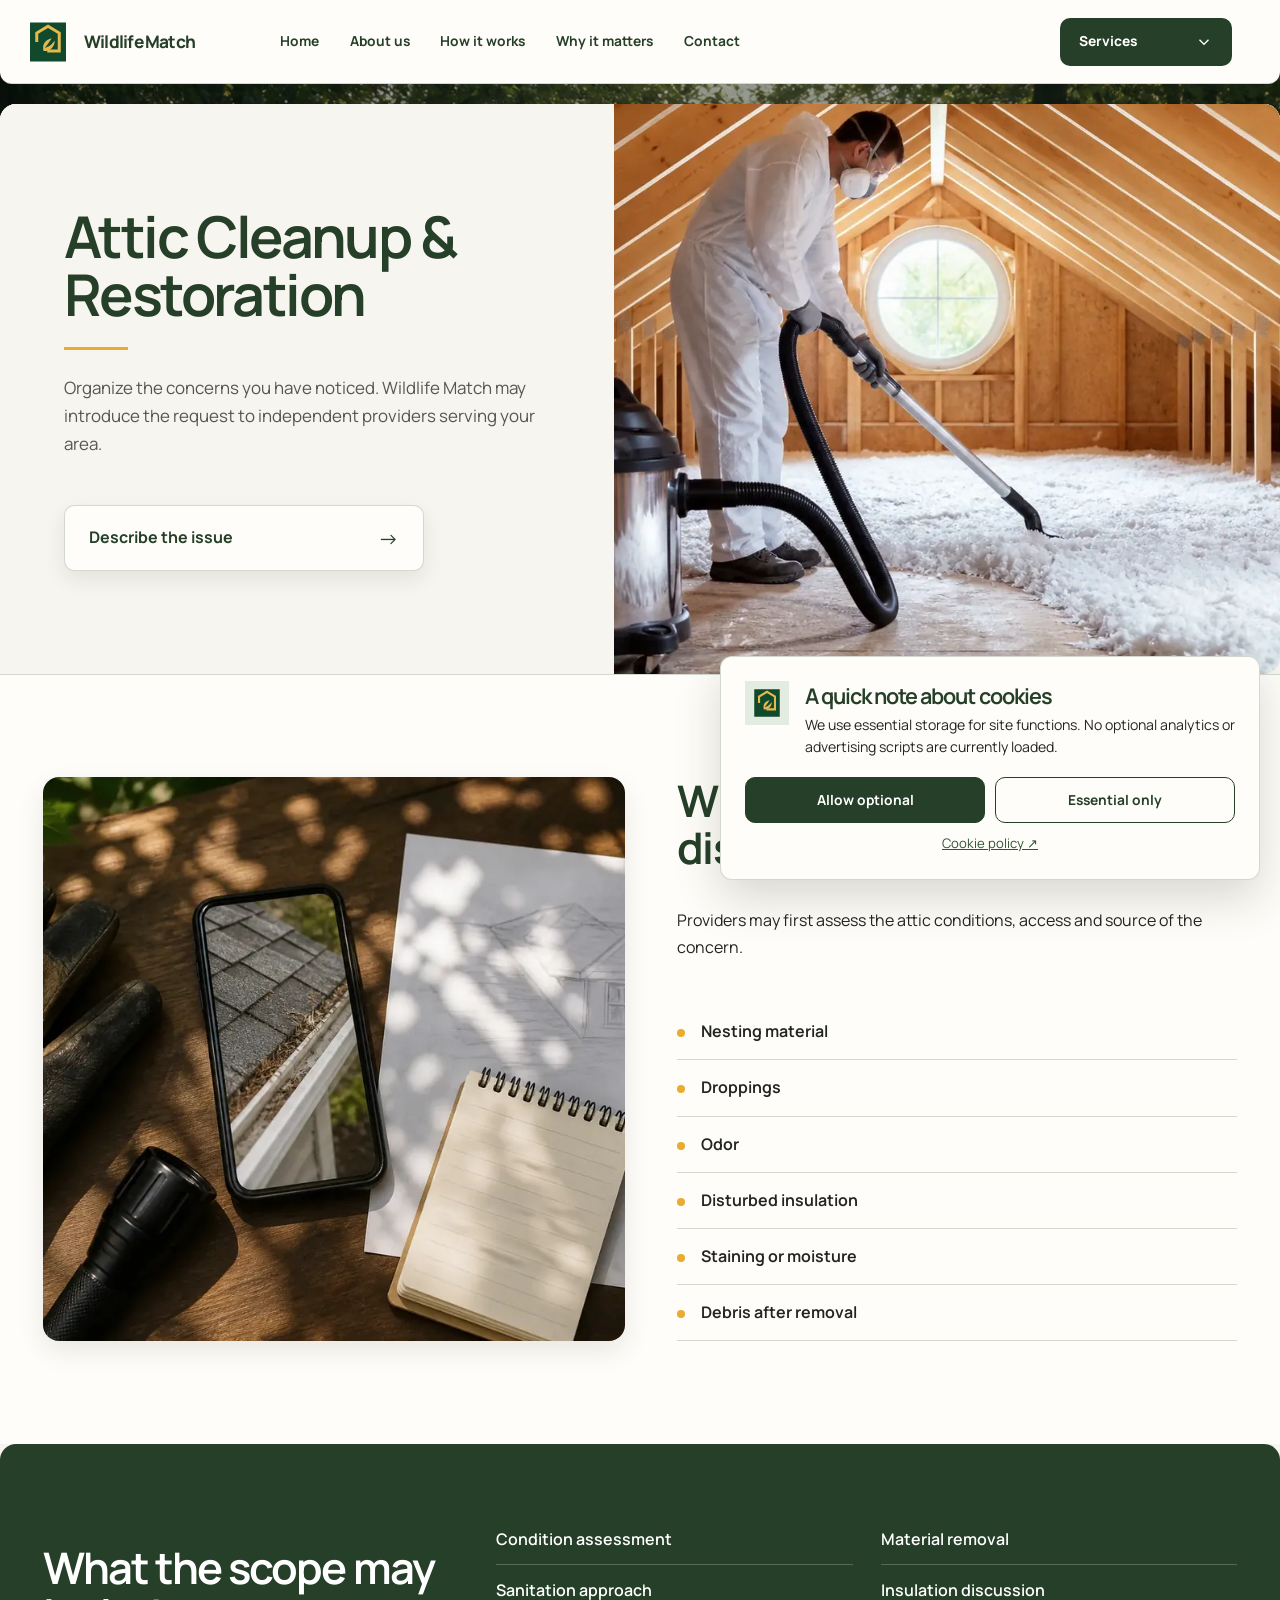
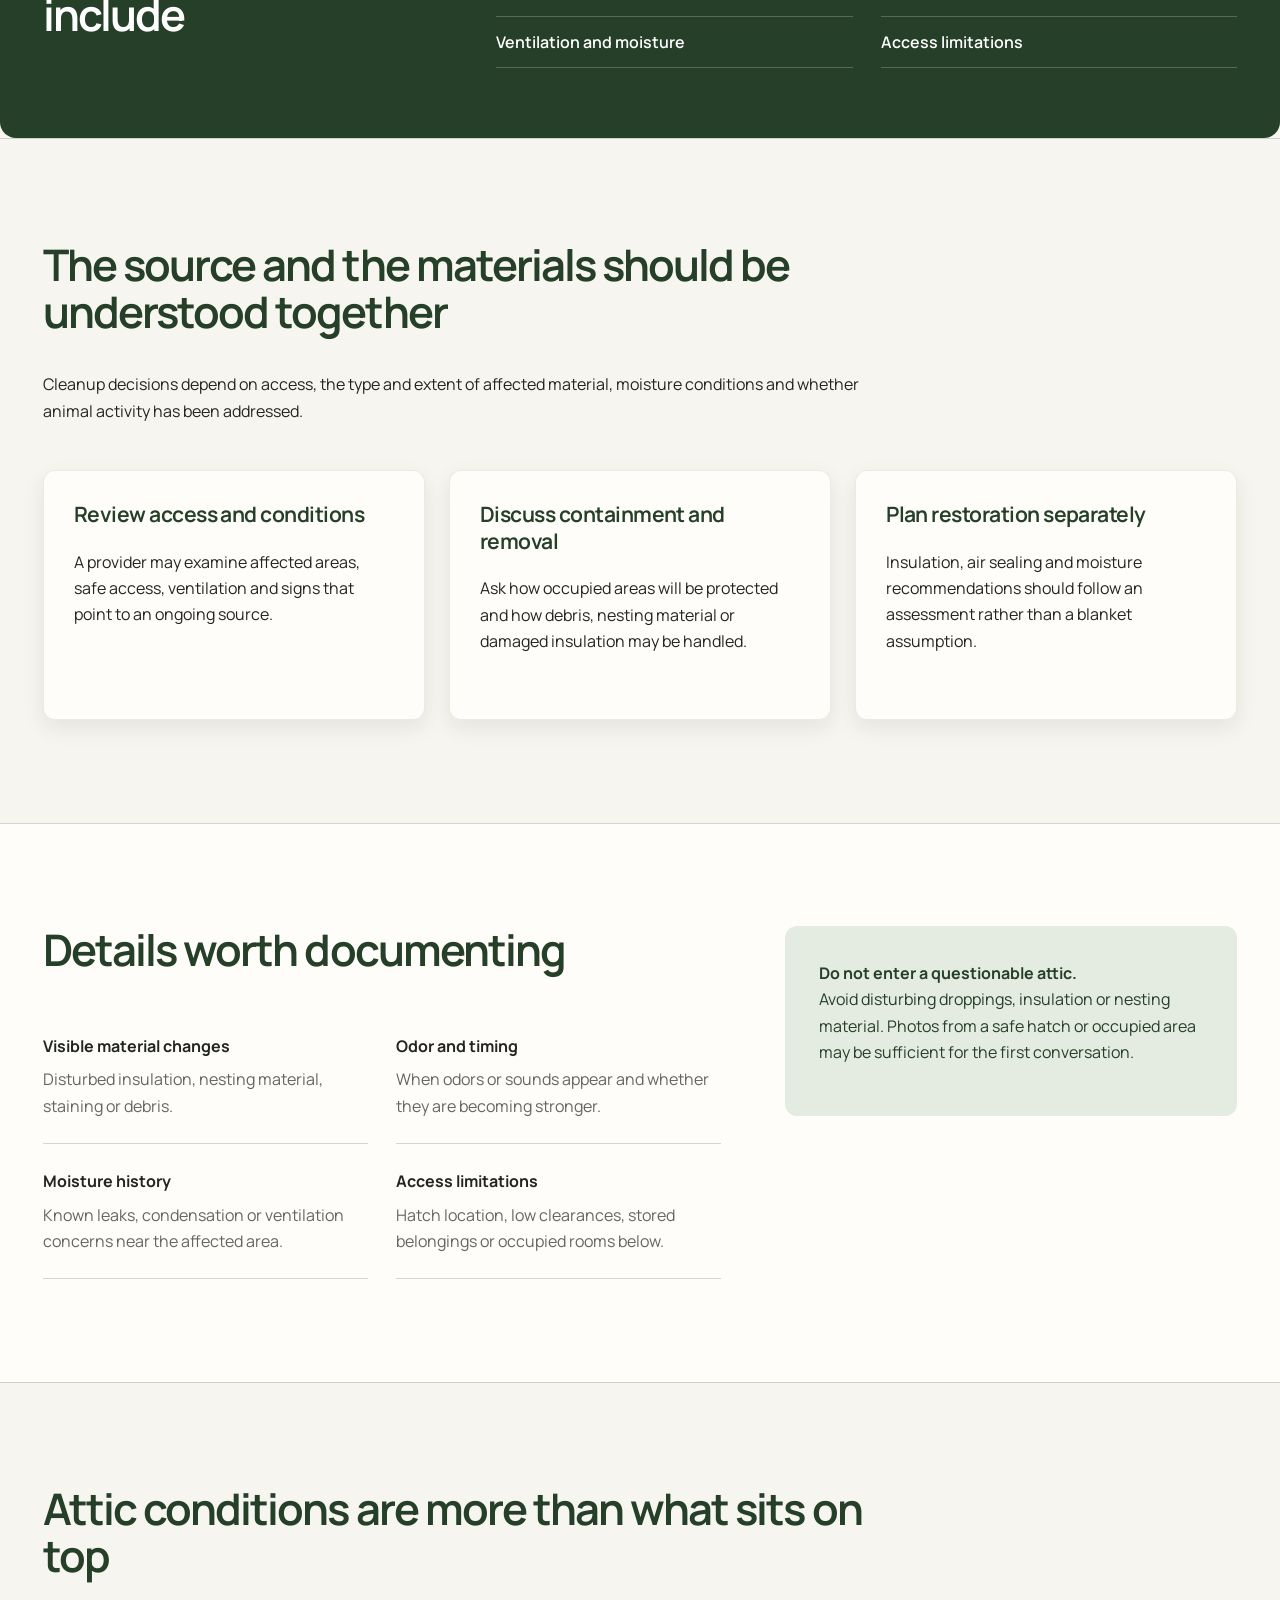
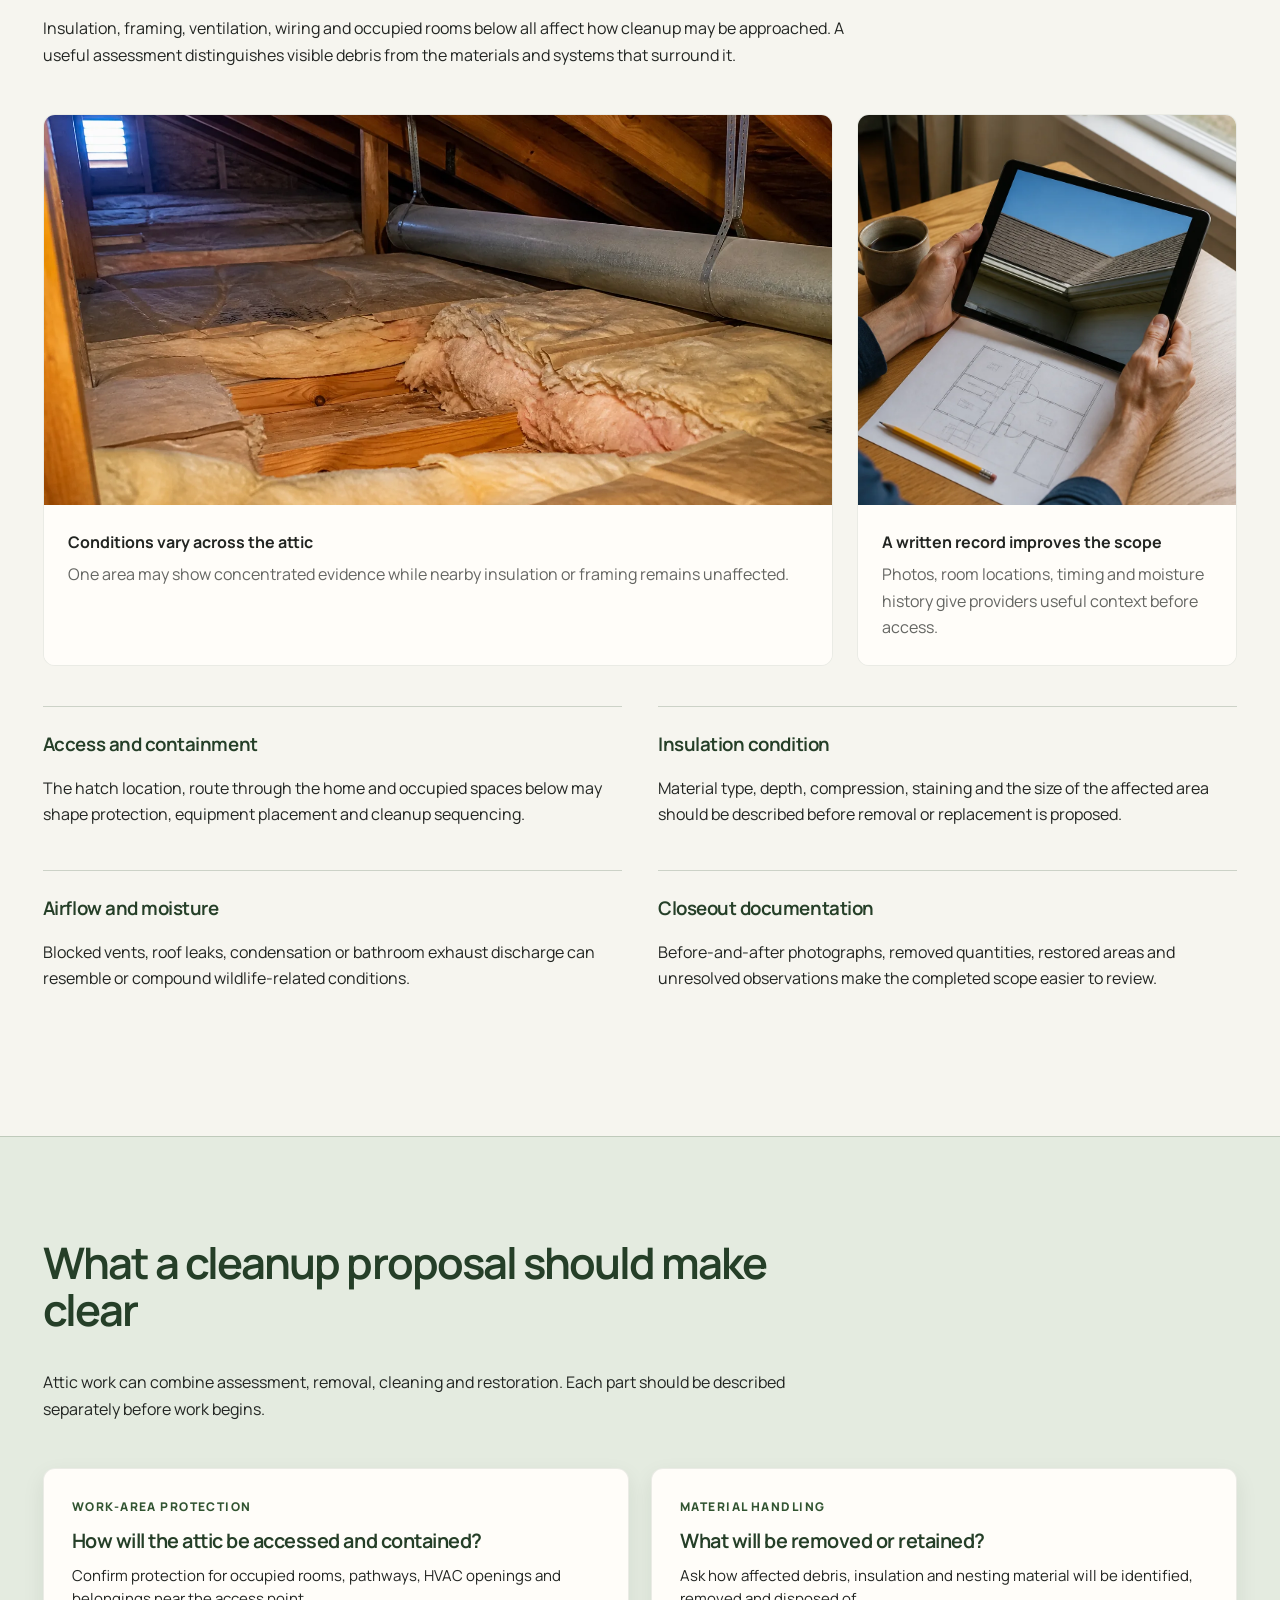
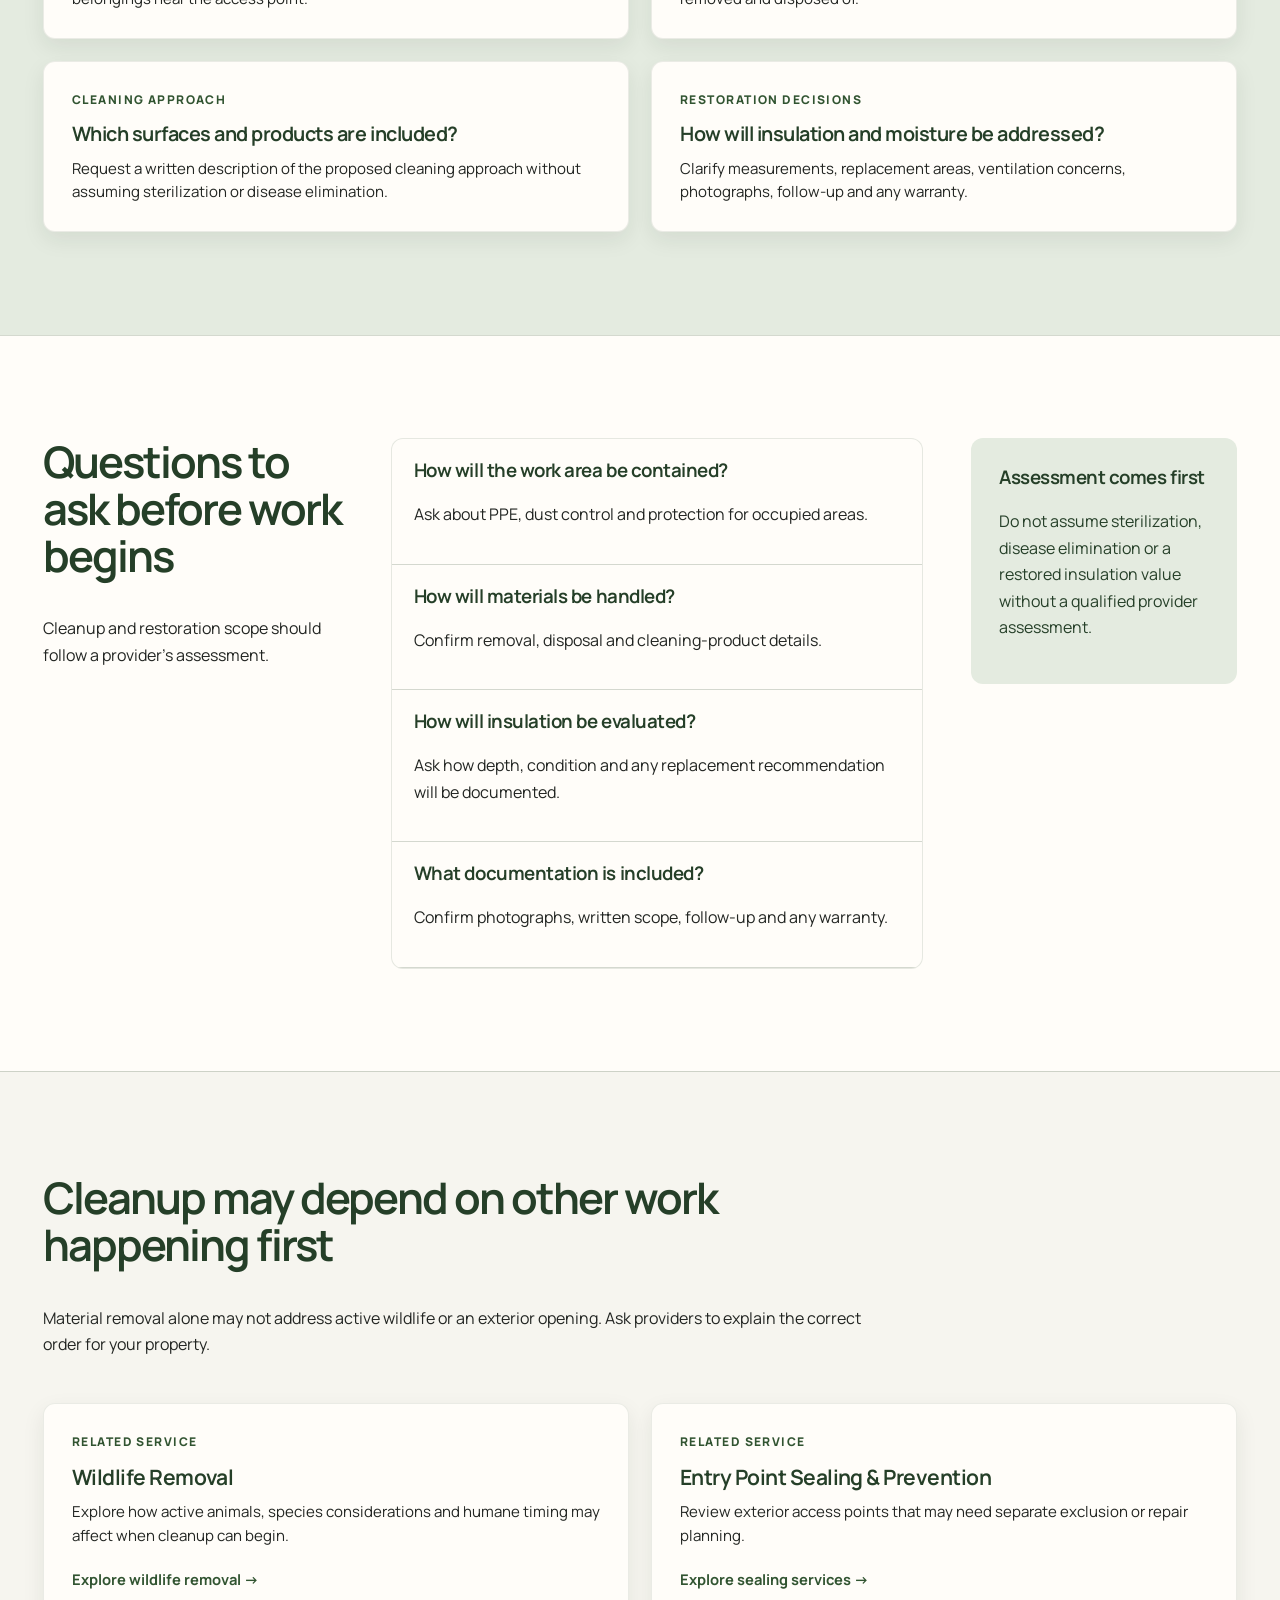
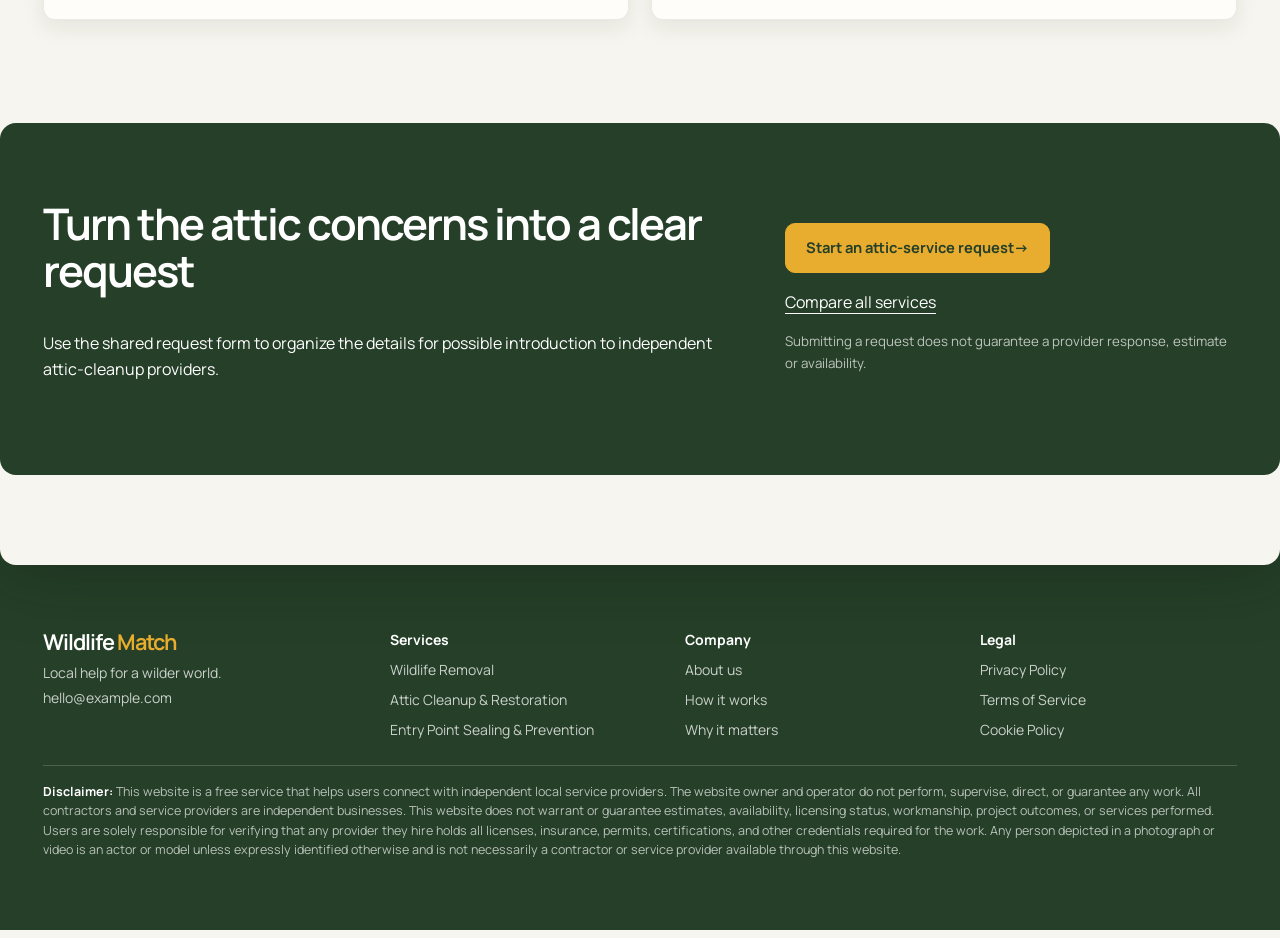
==== commit d639d7bf: "+" ====
--- a/attic-cleanup-restoration.html
+++ b/attic-cleanup-restoration.html
@@ -1,13 +1,14 @@
-<!doctype html><html lang="en"><head><meta charset="utf-8"><meta name="viewport" content="width=device-width,initial-scale=1"><meta name="description" content="Organize an attic cleanup and restoration request for possible introduction to independent providers."><title>Attic Cleanup &amp; Restoration | Wildlife Match</title><link rel="icon" href="favicon.svg" type="image/svg+xml"><link rel="stylesheet" href="css/visual-redesign.css"><script src="config/site-config.js" defer></script><script src="js/main.js" defer></script><script src="js/animations.js" defer></script></head><body>
+<!doctype html><html lang="en"><head><meta charset="utf-8"><meta name="viewport" content="width=device-width,initial-scale=1"><meta name="description" content="Organize an attic cleanup and restoration request for possible introduction to independent providers."><title>Attic Cleanup &amp; Restoration | Wildlife Match</title><link rel="icon" href="favicon.svg" type="image/svg+xml"><link rel="stylesheet" href="https://fonts.googleapis.com/css2?family=Manrope:wght@400;500;600;700;800&amp;display=swap">
+  <link rel="stylesheet" href="css/visual-redesign.css"><script src="config/site-config.js" defer></script><script src="js/main.js" defer></script><script src="js/animations.js" defer></script></head><body>
 <a class="skip-link" href="#main">Skip to content</a><aside class="site-rail" aria-label="Site identity"><a class="rail-mark" href="index.html" aria-label="Wildlife Match home"><img src="favicon.svg" width="52" height="52" alt=""></a><a class="rail-wordmark" href="index.html"><span>Wildlife</span> <em>Match</em></a><span class="rail-line"></span><p class="rail-support" data-config="supportLine">Local help for a wilder world.</p><button class="menu-toggle" type="button" aria-expanded="false" aria-controls="mobile-menu"><span></span><span></span><span class="sr-only">Open menu</span></button></aside>
 <div class="mobile-menu" id="mobile-menu" hidden><div class="mobile-menu__head"><img src="favicon.svg" width="54" height="54" alt=""><button class="menu-close" type="button" aria-label="Close menu">×</button></div><nav aria-label="Mobile navigation"><details class="mobile-services"><summary>Services</summary><div class="mobile-services__links"><a href="wildlife-removal.html">Wildlife Removal</a><a href="attic-cleanup-restoration.html" aria-current="page">Attic Cleanup &amp; Restoration</a><a href="entry-point-sealing-prevention.html">Entry Point Sealing &amp; Prevention</a><a class="mobile-services__all" href="index.html#services">All services →</a></div></details><a href="index.html#how-it-works">How it works</a><a href="index.html#about">About</a><a href="#request">Request</a></nav><a class="button button--terracotta" href="#request">Tell us what’s happening</a><p class="mobile-menu__disclosure">Independent referral platform. Provider response and availability vary.</p></div>
 <header class="service-header"><nav class="service-header__links" aria-label="Primary navigation"><a href="index.html"><svg viewBox="0 0 32 32" aria-hidden="true"><path d="M5 15.5 16 6l11 9.5V27H19v-7h-6v7H5Z"></path></svg><span>Home</span></a><a href="index.html#about"><svg viewBox="0 0 32 32" aria-hidden="true"><path d="M25 5C15 6 8 11 8 20c0 3 2 6 5 7 7-2 12-9 12-22Z"></path><path d="M7 27c3-7 7-11 14-16"></path></svg><span>About us</span></a><a href="index.html#how-it-works"><svg viewBox="0 0 32 32" aria-hidden="true"><circle cx="10" cy="11" r="4"></circle><circle cx="22" cy="11" r="4"></circle><path d="M3 26v-4c0-4 3-6 7-6s7 2 7 6v4M16 18c2-2 4-2 6-2 4 0 7 2 7 6v4H18"></path></svg><span>How it works</span></a><a href="index.html#why-it-matters"><svg viewBox="0 0 32 32" aria-hidden="true"><path d="M16 4 27 8v7c0 7-4 11-11 14C9 26 5 22 5 15V8Z"></path></svg><span>Why it matters</span></a><a href="#request"><svg viewBox="0 0 32 32" aria-hidden="true"><rect x="4" y="7" width="24" height="18" rx="1"></rect><path d="m5 9 11 9L27 9"></path></svg><span>Contact</span></a></nav><details class="services-dropdown service-header__cta"><summary><span>Services</span><svg viewBox="0 0 24 24" aria-hidden="true"><path d="m6 9 6 6 6-6"></path></svg></summary><div class="services-dropdown__panel"><a href="wildlife-removal.html"><span>Wildlife Removal</span><small>Animals in or around the structure</small></a><a href="attic-cleanup-restoration.html" aria-current="page"><span>Attic Cleanup &amp; Restoration</span><small>Debris, odor and disturbed insulation</small></a><a href="entry-point-sealing-prevention.html"><span>Entry Point Sealing &amp; Prevention</span><small>Exterior gaps, vents and recurring access</small></a><a class="services-dropdown__all" href="index.html#services"><span>All services</span><small>View the complete services section →</small></a></div></details></header>
-<main id="main" class="service-main"><section class="service-hero service-hero--attic" aria-labelledby="service-title"><div class="service-hero__title"><h1 id="service-title">Attic Cleanup <em>&amp; Restoration</em></h1><span class="gold-rule"></span><p>Organize the concerns you have noticed. Wildlife Match may introduce the request to independent providers serving your area.</p><a class="projecting-tab" href="#request">Describe the issue</a></div><img class="service-hero__subject" src="img/services/attic-hero.webp" width="1000" height="1200" fetchpriority="high" alt="Protected worker in a clean residential attic"><img class="service-hero__exterior" src="img/generated/attic-hero-space-v2.webp" width="1536" height="1024" fetchpriority="high" alt="Residential attic with timber rafters, insulation and a safe access path"><img class="service-hero__detail" src="img/services/attic-exterior.webp" width="1000" height="700" fetchpriority="high" alt="Bright exterior wall and roof edge"></section>
-<section class="situations" aria-labelledby="situations-title"><header><h2 id="situations-title">When cleanup <em>may be discussed</em></h2><span class="gold-rule"></span><p>Providers may first assess the attic conditions, access and source of the concern.</p></header><img src="img/services/attic-material.webp" width="1000" height="700" loading="lazy" alt="Protective gloves and documentation materials"><ul><li>Nesting material</li><li>Droppings</li><li>Odor</li><li>Disturbed insulation</li><li>Staining or moisture</li><li>Debris after removal</li></ul></section>
+<main id="main" class="service-main"><section class="service-hero service-hero--attic" aria-labelledby="service-title"><div class="service-hero__title"><h1 id="service-title">Attic Cleanup <em>&amp; Restoration</em></h1><span class="gold-rule"></span><p>Organize the concerns you have noticed. Wildlife Match may introduce the request to independent providers serving your area.</p><a class="projecting-tab" href="#request">Describe the issue</a></div><img class="service-hero__subject" src="img/services/attic-hero.webp" width="1000" height="1200" fetchpriority="high" alt="Protected worker in a clean residential attic" decoding="async"></section>
+<section class="situations" aria-labelledby="situations-title"><header><h2 id="situations-title">When cleanup <em>may be discussed</em></h2><span class="gold-rule"></span><p>Providers may first assess the attic conditions, access and source of the concern.</p></header><img src="img/services/attic-material.webp" width="1000" height="700" loading="lazy" alt="Protective gloves and documentation materials" decoding="async"><ul><li>Nesting material</li><li>Droppings</li><li>Odor</li><li>Disturbed insulation</li><li>Staining or moisture</li><li>Debris after removal</li></ul></section>
 <section class="scope-band" aria-labelledby="scope-title"><h2 id="scope-title">What the <em>scope</em> may include</h2><ul><li>Condition assessment</li><li>Material removal</li><li>Sanitation approach</li><li>Insulation discussion</li><li>Ventilation and moisture</li><li>Access limitations</li></ul></section>
 <section class="service-guidance" aria-labelledby="guidance-title"><header><h2 id="guidance-title">The source and the materials should be <em>understood together</em></h2><p>Cleanup decisions depend on access, the type and extent of affected material, moisture conditions and whether animal activity has been addressed.</p></header><div class="service-guidance__steps"><article><h3>Review access and conditions</h3><p>A provider may examine affected areas, safe access, ventilation and signs that point to an ongoing source.</p></article><article><h3>Discuss containment and removal</h3><p>Ask how occupied areas will be protected and how debris, nesting material or damaged insulation may be handled.</p></article><article><h3>Plan restoration separately</h3><p>Insulation, air sealing and moisture recommendations should follow an assessment rather than a blanket assumption.</p></article></div></section>
 <section class="service-record service-record--attic" aria-labelledby="record-title"><div class="service-record__content"><header><h2 id="record-title">Details worth <em>documenting</em></h2></header><ul><li><strong>Visible material changes</strong><span>Disturbed insulation, nesting material, staining or debris.</span></li><li><strong>Odor and timing</strong><span>When odors or sounds appear and whether they are becoming stronger.</span></li><li><strong>Moisture history</strong><span>Known leaks, condensation or ventilation concerns near the affected area.</span></li><li><strong>Access limitations</strong><span>Hatch location, low clearances, stored belongings or occupied rooms below.</span></li></ul></div><aside><strong>Do not enter a questionable attic.</strong><p>Avoid disturbing droppings, insulation or nesting material. Photos from a safe hatch or occupied area may be sufficient for the first conversation.</p></aside></section>
-<section class="service-landscape" aria-labelledby="landscape-title"><header><h2 id="landscape-title">Attic conditions are <em>more than what sits on top</em></h2><p>Insulation, framing, ventilation, wiring and occupied rooms below all affect how cleanup may be approached. A useful assessment distinguishes visible debris from the materials and systems that surround it.</p></header><div class="service-landscape__gallery"><figure class="service-landscape__figure--wide"><img src="img/generated/attic-landscape-condition-v2.webp" width="1536" height="1024" loading="lazy" alt="Residential attic with varied insulation conditions, timber framing and a metal duct"><figcaption><strong>Conditions vary across the attic</strong><span>One area may show concentrated evidence while nearby insulation or framing remains unaffected.</span></figcaption></figure><figure><img src="img/generated/attic-landscape-notes-v2.webp" width="1024" height="1536" loading="lazy" alt="Homeowner reviewing a roof photograph and floor plan at a table"><figcaption><strong>A written record improves the scope</strong><span>Photos, room locations, timing and moisture history give providers useful context before access.</span></figcaption></figure></div><div class="service-landscape__details"><article><h3>Access and containment</h3><p>The hatch location, route through the home and occupied spaces below may shape protection, equipment placement and cleanup sequencing.</p></article><article><h3>Insulation condition</h3><p>Material type, depth, compression, staining and the size of the affected area should be described before removal or replacement is proposed.</p></article><article><h3>Airflow and moisture</h3><p>Blocked vents, roof leaks, condensation or bathroom exhaust discharge can resemble or compound wildlife-related conditions.</p></article><article><h3>Closeout documentation</h3><p>Before-and-after photographs, removed quantities, restored areas and unresolved observations make the completed scope easier to review.</p></article></div></section>
+<section class="service-landscape" aria-labelledby="landscape-title"><header><h2 id="landscape-title">Attic conditions are <em>more than what sits on top</em></h2><p>Insulation, framing, ventilation, wiring and occupied rooms below all affect how cleanup may be approached. A useful assessment distinguishes visible debris from the materials and systems that surround it.</p></header><div class="service-landscape__gallery"><figure class="service-landscape__figure--wide"><img src="img/photos/attic-landscape-condition-v2.webp" width="1536" height="1024" loading="lazy" alt="Residential attic with varied insulation conditions, timber framing and a metal duct" decoding="async"><figcaption><strong>Conditions vary across the attic</strong><span>One area may show concentrated evidence while nearby insulation or framing remains unaffected.</span></figcaption></figure><figure><img src="img/photos/attic-landscape-notes-v2.webp" width="1024" height="1536" loading="lazy" alt="Homeowner reviewing a roof photograph and floor plan at a table" decoding="async"><figcaption><strong>A written record improves the scope</strong><span>Photos, room locations, timing and moisture history give providers useful context before access.</span></figcaption></figure></div><div class="service-landscape__details"><article><h3>Access and containment</h3><p>The hatch location, route through the home and occupied spaces below may shape protection, equipment placement and cleanup sequencing.</p></article><article><h3>Insulation condition</h3><p>Material type, depth, compression, staining and the size of the affected area should be described before removal or replacement is proposed.</p></article><article><h3>Airflow and moisture</h3><p>Blocked vents, roof leaks, condensation or bathroom exhaust discharge can resemble or compound wildlife-related conditions.</p></article><article><h3>Closeout documentation</h3><p>Before-and-after photographs, removed quantities, restored areas and unresolved observations make the completed scope easier to review.</p></article></div></section>
 <section class="service-expectations" aria-labelledby="expectations-title"><header><h2 id="expectations-title">What a cleanup proposal should <em>make clear</em></h2><p>Attic work can combine assessment, removal, cleaning and restoration. Each part should be described separately before work begins.</p></header><div class="service-expectations__grid"><article><span>Work-area protection</span><h3>How will the attic be accessed and contained?</h3><p>Confirm protection for occupied rooms, pathways, HVAC openings and belongings near the access point.</p></article><article><span>Material handling</span><h3>What will be removed or retained?</h3><p>Ask how affected debris, insulation and nesting material will be identified, removed and disposed of.</p></article><article><span>Cleaning approach</span><h3>Which surfaces and products are included?</h3><p>Request a written description of the proposed cleaning approach without assuming sterilization or disease elimination.</p></article><article><span>Restoration decisions</span><h3>How will insulation and moisture be addressed?</h3><p>Clarify measurements, replacement areas, ventilation concerns, photographs, follow-up and any warranty.</p></article></div></section>
 <section class="questions" aria-labelledby="questions-title"><header><h2 id="questions-title">Questions to ask <em>before work begins</em></h2><p>Cleanup and restoration scope should follow a provider’s assessment.</p></header><div class="questions__rows"><article><h3>How will the work area be contained?</h3><p>Ask about PPE, dust control and protection for occupied areas.</p></article><article><h3>How will materials be handled?</h3><p>Confirm removal, disposal and cleaning-product details.</p></article><article><h3>How will insulation be evaluated?</h3><p>Ask how depth, condition and any replacement recommendation will be documented.</p></article><article><h3>What documentation is included?</h3><p>Confirm photographs, written scope, follow-up and any warranty.</p></article></div><aside><h3>Assessment comes first</h3><p>Do not assume sterilization, disease elimination or a restored insulation value without a qualified provider assessment.</p></aside></section>
 <section class="service-related" aria-labelledby="related-title"><header><h2 id="related-title">Cleanup may depend on <em>other work happening first</em></h2><p>Material removal alone may not address active wildlife or an exterior opening. Ask providers to explain the correct order for your property.</p></header><div class="service-related__links"><a href="wildlife-removal.html"><span>Related service</span><h3>Wildlife Removal</h3><p>Explore how active animals, species considerations and humane timing may affect when cleanup can begin.</p><strong>Explore wildlife removal →</strong></a><a href="entry-point-sealing-prevention.html"><span>Related service</span><h3>Entry Point Sealing &amp; Prevention</h3><p>Review exterior access points that may need separate exclusion or repair planning.</p><strong>Explore sealing services →</strong></a></div></section>
--- a/css/visual-redesign.css
+++ b/css/visual-redesign.css
@@ -1,5736 +1,892 @@
-/* Wildlife Match visual-only redesign.
-   This layer intentionally leaves content, markup semantics and behavior intact. */
-
-@import url("https://fonts.googleapis.com/css2?family=Manrope:wght@400;500;600;700;800&display=swap");
-
-:root {
-  --wm-bg: #f6f5ef;
-  --wm-surface: #fffdf9;
-  --wm-text: #222522;
-  --wm-green: #315431;
-  --wm-green-dark: #253f28;
-  --wm-green-soft: #e4ebe0;
-  --wm-mustard: #e8ad2f;
-  --wm-line: rgba(40, 70, 43, 0.2);
-  --wm-shadow: 0 10px 26px rgba(31, 44, 31, 0.1);
-  --wm-max: 1440px;
-  --wm-gutter: clamp(16px, 3.35vw, 48px);
-  --forest: var(--wm-green-dark);
-  --forest-mid: var(--wm-green);
-  --cream: var(--wm-bg);
-  --paper: var(--wm-surface);
-  --gold: var(--wm-mustard);
-  --terracotta: var(--wm-mustard);
-  --ink: var(--wm-text);
-  --rail-w: 0px;
-  --max: var(--wm-max);
-}
-
-*,
-*::before,
-*::after {
-  box-sizing: border-box;
-}
-
-html {
-  scroll-behavior: smooth;
-  scroll-padding-top: 88px;
-  background: var(--wm-bg);
-}
-
-[hidden] {
-  display: none !important;
-}
-
-body {
-  margin: 0;
-  min-width: 360px;
-  overflow-x: clip;
-  color: var(--wm-text);
-  background-color: var(--wm-green-dark);
-  background-image:
-    linear-gradient(rgba(16, 37, 23, 0.28), rgba(16, 37, 23, 0.46)),
-    url("../img/generated/site-container-background-v1.webp");
-  background-position: center;
-  background-size: cover;
-  background-repeat: no-repeat;
-  background-attachment: fixed;
-  font-family: "Manrope", Arial, sans-serif;
-  font-size: 16px;
-  line-height: 1.65;
-}
-
-body.menu-open {
-  overflow: hidden;
-}
-
-body.menu-open::before {
-  content: "";
-  position: fixed;
-  z-index: 90;
-  inset: 0;
-  background: rgba(37, 63, 40, 0.42);
-}
-
-body,
-button,
-input,
-select,
-textarea {
-  font-family: "Manrope", Arial, sans-serif;
-}
-
-body * {
-  font-family: "Manrope", Arial, sans-serif !important;
-}
-
-h1,
-h2,
-h3,
-h4,
-.hero__brand,
-.rail-wordmark,
-.footer-brand {
-  margin-top: 0;
-  color: var(--wm-green-dark);
-  font-family: "Manrope", Arial, sans-serif;
-  font-style: normal;
-  font-weight: 650;
-  letter-spacing: -0.045em;
-}
-
-h1,
-.hero__copy h1,
-.service-hero h1 {
-  font-size: clamp(2.75rem, 5vw, 5.1rem);
-  line-height: 1.01;
-}
-
-h2 {
-  font-size: clamp(2rem, 3.4vw, 3.75rem);
-  line-height: 1.08;
-}
-
-h3 {
-  letter-spacing: -0.025em;
-  line-height: 1.25;
-}
-
-h1 em,
-h2 em,
-h3 em,
-.footer-brand em,
-.rail-wordmark em {
-  color: inherit;
-  font: inherit;
-}
-
-p,
-li,
-label,
-input,
-select,
-textarea,
-button,
-a {
-  font-size: max(1rem, 16px);
-}
-
-img,
-video {
-  display: block;
-  max-width: 100%;
-}
-
-button {
-  cursor: pointer;
-}
-
-h1,
-h2,
-h3,
-p {
-  margin-top: 0;
-}
-
-.sr-only {
-  position: absolute !important;
-  width: 1px !important;
-  height: 1px !important;
-  padding: 0 !important;
-  margin: -1px !important;
-  overflow: hidden !important;
-  clip: rect(0, 0, 0, 0) !important;
-  white-space: nowrap !important;
-  border: 0 !important;
-}
-
-.skip-link {
-  position: fixed;
-  z-index: 200;
-  top: 12px;
-  left: 12px;
-  padding: 12px 16px;
-  background: var(--wm-mustard);
-  color: var(--wm-green-dark);
-  font-weight: 800;
-  transform: translateY(-180%);
-}
-
-.skip-link:focus {
-  transform: none;
-}
-
-:focus-visible {
-  outline: 3px solid var(--wm-mustard);
-  outline-offset: 3px;
-}
-
-.hp {
-  position: absolute !important;
-  left: -9999px !important;
-}
-
-form,
-form > * {
-  min-width: 0;
-}
-
-input[type="file"] {
-  max-width: 100%;
-  overflow: hidden;
-}
-
-a {
-  color: inherit;
-}
-
-.gold-rule {
-  width: 64px;
-  height: 3px;
-  margin: 24px 0;
-  background: var(--wm-mustard);
-}
-
-.button,
-.projecting-tab,
-.request__submit,
-.cookie-banner button,
-.form-modal__action {
-  min-height: 54px;
-  padding: 15px 24px;
-  display: inline-flex;
-  align-items: center;
-  justify-content: center;
-  border: 1px solid var(--wm-green-dark);
-  border-radius: 2px;
-  background: var(--wm-green-dark);
-  color: #fff;
-  box-shadow: none;
-  font-weight: 700;
-  line-height: 1.2;
-  text-decoration: none;
-  text-align: center;
-  transform: none;
-}
-
-.button:hover,
-.button:focus-visible,
-.projecting-tab:hover,
-.projecting-tab:focus-visible,
-.request__submit:hover,
-.request__submit:focus-visible {
-  background: var(--wm-green);
-  color: #fff;
-  transform: none;
-}
-
-.button--terracotta {
-  border-color: var(--wm-mustard);
-  background: var(--wm-mustard);
-  color: var(--wm-green-dark);
-}
-
-.section,
-.request,
-.site-footer,
-.service-main > section,
-.legal-main {
-  width: min(100%, var(--wm-max));
-  margin-inline: auto;
-}
-
-.section {
-  min-height: 0;
-  padding: clamp(80px, 8vw, 128px) var(--wm-gutter);
-}
-
-.section-divider {
-  display: block;
-  width: min(calc(100% - (2 * var(--wm-gutter))), calc(var(--wm-max) - 96px));
-  height: 1px;
-  margin: 0 auto;
-  background: var(--wm-line);
-}
-
-/* Shared floating brand and menu modules */
-.site-rail {
-  position: fixed;
-  z-index: 60;
-  top: 24px;
-  left: max(24px, calc((100vw - var(--wm-max)) / 2 + 48px));
-  width: auto;
-  height: 72px;
-  min-height: 0;
-  padding: 10px 22px 10px 12px;
-  display: flex;
-  flex-direction: row;
-  align-items: center;
-  gap: 13px;
-  border: 1px solid rgba(49, 84, 49, 0.08);
-  background: var(--wm-surface);
-  box-shadow: var(--wm-shadow);
-  color: var(--wm-green-dark);
-}
-
-.rail-mark {
-  width: 50px;
-  height: 50px;
-  margin: 0;
-  flex: 0 0 auto;
-}
-
-.rail-mark img {
-  width: 100%;
-  height: 100%;
-  object-fit: contain;
-}
-
-.rail-wordmark {
-  margin: 0;
-  display: block;
-  writing-mode: initial;
-  transform: none;
-  font-size: 1.18rem;
-  line-height: 1;
-  white-space: nowrap;
-  text-decoration: none;
-}
-
-.rail-mark {
-  text-decoration: none;
-}
-
-.rail-wordmark em {
-  color: var(--wm-green-dark);
-}
-
-.rail-line,
-.rail-support {
-  display: none;
-}
-
-.menu-toggle {
-  position: fixed;
-  z-index: 64;
-  top: 24px;
-  right: max(24px, calc((100vw - var(--wm-max)) / 2 + 48px));
-  width: 72px;
-  height: 72px;
-  margin: 0;
-  padding: 0;
-  display: grid;
-  place-content: center;
-  gap: 6px;
-  border: 0;
-  border-left: 1px solid var(--wm-line);
-  border-radius: 0;
-  background: var(--wm-surface);
-  color: var(--wm-green-dark);
-  box-shadow: var(--wm-shadow);
-}
-
-.menu-toggle span:not(.sr-only) {
-  width: 25px;
-  height: 2px;
-  border-radius: 0;
-  background: currentColor;
-}
-
-.shared-header,
-.service-header,
-.legal-header {
-  position: fixed;
-  z-index: 58;
-  top: 24px;
-  right: max(24px, calc((100vw - var(--wm-max)) / 2 + 48px));
-  left: auto;
-  width: 320px;
-  height: 72px;
-  min-height: 0;
-  padding: 0 72px 0 0 !important;
-  display: block !important;
-  align-items: initial !important;
-  gap: 0 !important;
-  border: 1px solid rgba(49, 84, 49, 0.08);
-  background: var(--wm-surface);
-  box-shadow: var(--wm-shadow);
-}
-
-.shared-header__links,
-.service-header__links {
-  display: none !important;
-}
-
-.shared-header__services,
-.service-header__cta {
-  width: 100%;
-  height: 100%;
-}
-
-@media (min-width: 768px) {
-  :is(.shared-header.shared-header, .service-header.service-header) {
-    z-index: 58;
-    width: 320px;
-    height: 72px;
-    min-height: 0;
-    padding: 0 72px 0 0 !important;
-    display: block !important;
-    grid-template-columns: none;
-    align-items: initial !important;
-    gap: 0 !important;
-    overflow: visible;
-    border: 1px solid rgba(49, 84, 49, 0.08);
-    background: var(--wm-surface);
-    box-shadow: var(--wm-shadow);
-  }
-
-  :is(.shared-header.shared-header, .service-header.service-header)
-    :is(.shared-header__links, .service-header__links) {
-    display: none !important;
-    padding: 0 !important;
-  }
-
-  :is(.shared-header.shared-header, .service-header.service-header)
-    :is(.shared-header__services, .service-header__cta) {
-    width: 100%;
-    height: 100%;
-    padding: 0 !important;
-    display: block !important;
-    background: transparent;
-    color: var(--wm-green-dark) !important;
-  }
-
-  :is(.shared-header.shared-header, .service-header.service-header)
-    :is(.shared-header__services, .service-header__cta) > summary {
-    padding: 0 22px;
-    color: var(--wm-green-dark);
-    font: 750 0.96rem/1.2 "Manrope", Arial, sans-serif;
-  }
-}
-
-.services-dropdown > summary {
-  width: 100%;
-  height: 100%;
-  padding: 0 22px;
-  display: flex;
-  align-items: center;
-  justify-content: space-between;
-  gap: 16px;
-  color: var(--wm-green-dark);
-  cursor: pointer;
-  font-size: 0.96rem;
-  font-weight: 750;
-  letter-spacing: 0;
-  list-style: none;
-}
-
-.services-dropdown {
-  position: relative;
-  margin: 0;
-}
-
-.services-dropdown > summary::-webkit-details-marker {
-  display: none;
-}
-
-.services-dropdown > summary svg {
-  width: 18px;
-  height: 18px;
-  fill: none;
-  stroke: currentColor;
-  stroke-width: 1.8;
-  transition: transform 180ms ease;
-}
-
-.services-dropdown[open] > summary svg {
-  transform: rotate(180deg);
-}
-
-.services-dropdown__panel {
-  position: absolute;
-  top: calc(100% + 10px);
-  right: 0;
-  width: min(380px, calc(100vw - 32px));
-  padding: 10px;
-  border: 1px solid var(--wm-line);
-  border-radius: 2px;
-  background: var(--wm-surface);
-  box-shadow: var(--wm-shadow);
-  opacity: 0;
-  visibility: hidden;
-  transform: translateY(-8px) scale(0.985);
-  transform-origin: top right;
-  transition: opacity 180ms ease, transform 220ms ease, visibility 180ms ease;
-}
-
-.services-dropdown--up .services-dropdown__panel {
-  top: auto;
-  bottom: calc(100% + 10px);
-  transform: translateY(8px) scale(0.985);
-  transform-origin: bottom right;
-}
-
-.services-dropdown[open] .services-dropdown__panel {
-  opacity: 1;
-  visibility: visible;
-  transform: none;
-}
-
-.services-dropdown.is-opening .services-dropdown__panel,
-.services-dropdown.is-closing .services-dropdown__panel {
-  opacity: 0;
-  visibility: visible;
-  pointer-events: none;
-}
-
-.services-dropdown__panel a {
-  padding: 14px 16px !important;
-  display: block !important;
-  border-bottom: 1px solid var(--wm-line);
-  color: var(--wm-green-dark) !important;
-  text-decoration: none !important;
-}
-
-.services-dropdown__panel a:last-child {
-  border-bottom: 0;
-}
-
-.services-dropdown__panel a:hover,
-.services-dropdown__panel a:focus-visible,
-.services-dropdown__panel a[aria-current="page"] {
-  background: var(--wm-green-soft);
-  color: var(--wm-green-dark) !important;
-}
-
-.services-dropdown__panel span,
-.services-dropdown__panel small {
-  display: block;
-}
-
-.services-dropdown__panel span {
-  font: 750 1rem/1.25 "Manrope", Arial, sans-serif;
-}
-
-.services-dropdown__panel small {
-  margin-top: 3px;
-  color: rgba(34, 37, 34, 0.72);
-  font: 400 0.8rem/1.4 "Manrope", Arial, sans-serif;
-}
-
-.services-dropdown__all {
-  background: var(--wm-green-soft) !important;
-  color: var(--wm-green-dark) !important;
-}
-
-.mobile-menu {
-  position: fixed;
-  z-index: 100;
-  inset: 0 0 0 auto;
-  width: min(100%, 460px);
-  padding: 24px;
-  overflow-y: auto;
-  background: var(--wm-bg);
-  color: var(--wm-green-dark);
-  box-shadow: -18px 0 48px rgba(31, 44, 31, 0.16);
-  opacity: 1;
-  transform: translate3d(0, 0, 0);
-  transition: opacity 220ms ease, transform 320ms cubic-bezier(0.22, 0.8, 0.34, 1);
-}
-
-.mobile-menu[hidden] {
-  display: none;
-}
-
-.mobile-menu__head {
-  padding-bottom: 24px;
-  display: flex;
-  align-items: center;
-  justify-content: space-between;
-  border-bottom: 1px solid var(--wm-line);
-}
-
-.mobile-menu.is-opening,
-.mobile-menu.is-closing {
-  opacity: 0;
-  transform: translate3d(18px, 0, 0);
-  pointer-events: none;
-}
-
-.mobile-menu nav {
-  margin-top: 22px;
-}
-
-.mobile-menu nav > a,
-.mobile-services > summary {
-  min-height: 58px;
-  padding: 14px 0;
-  display: flex;
-  align-items: center;
-  border-bottom: 1px solid var(--wm-line);
-  color: var(--wm-green-dark);
-  font-size: 1.12rem;
-  font-weight: 700;
-  letter-spacing: -0.02em;
-  text-decoration: none;
-  font: 700 1.12rem/1.3 "Manrope", Arial, sans-serif !important;
-}
-
-.mobile-services__links {
-  padding: 8px 0 14px 18px;
-  max-height: 0;
-  margin-block: 0;
-  overflow: hidden;
-  opacity: 0;
-  transform: translateY(-8px);
-  transition: max-height 320ms ease, opacity 180ms ease, transform 240ms ease,
-    margin 320ms ease;
-}
-
-.mobile-services.is-expanded .mobile-services__links {
-  max-height: var(--mobile-services-height, 420px);
-  margin-block: 12px;
-  opacity: 1;
-  transform: none;
-}
-
-.mobile-menu .mobile-services__links a {
-  padding: 9px 0;
-  display: block;
-  color: var(--wm-green-dark);
-  font: 650 0.96rem/1.35 "Manrope", Arial, sans-serif;
-  text-decoration: none;
-}
-
-.mobile-services > summary {
-  position: relative;
-  padding-right: 40px;
-  list-style: none;
-  cursor: pointer;
-}
-
-.mobile-services > summary::-webkit-details-marker {
-  display: none;
-}
-
-.mobile-services > summary::after {
-  content: "+";
-  position: absolute;
-  right: 4px;
-  color: var(--wm-mustard);
-  font-size: 1.5rem;
-  transition: transform 240ms ease;
-}
-
-.mobile-services.is-expanded > summary::after {
-  content: "−";
-  transform: rotate(180deg);
-}
-
-.mobile-menu > .button {
-  width: 100%;
-  margin: 28px 0 18px;
-}
-
-.mobile-menu__disclosure {
-  padding-top: 18px;
-  border-top: 1px solid var(--wm-line);
-  color: rgba(34, 37, 34, 0.68);
-  font-size: 0.86rem;
-}
-
-.menu-close {
-  width: 48px;
-  height: 48px;
-  border: 1px solid var(--wm-line);
-  border-radius: 0;
-  background: var(--wm-surface);
-  color: var(--wm-green-dark);
-}
-
-/* Home hero */
-.hero {
-  position: relative;
-  width: min(100%, var(--wm-max));
-  height: clamp(640px, 78svh, 760px);
-  min-height: 640px;
-  margin: 0 auto;
-  display: grid;
-  grid-template: minmax(0, 1fr) / minmax(0, 42%) minmax(0, 58%);
-  overflow: hidden;
-  background: var(--wm-bg);
-}
-
-.hero__band {
-  position: relative;
-  z-index: 2;
-  grid-area: 1 / 1 / 2 / 2;
-  min-width: 0;
-  padding: 148px clamp(32px, 4vw, 62px) 102px;
-  display: flex;
-  flex-direction: column;
-  align-items: flex-start;
-  justify-content: center;
-  background: var(--wm-bg);
-}
-
-.hero__brand {
-  display: none;
-}
-
-.hero__copy {
-  width: 100%;
-  max-width: 540px;
-  margin: 0;
-  padding: 0;
-  border: 0;
-}
-
-.hero__copy h1 {
-  margin-bottom: 30px;
-  color: var(--wm-green-dark);
-}
-
-.hero__copy h1 span,
-.hero__copy h1 em {
-  display: block;
-  color: inherit;
-  font: inherit;
-}
-
-.hero__copy > p {
-  max-width: 500px;
-  margin: 0;
-  color: rgba(34, 37, 34, 0.79);
-  font-size: 1.05rem;
-}
-
-.hero__copy > .hero__lead {
-  margin: 0 0 14px;
-  color: var(--wm-text);
-  font-size: 1.2rem;
-  font-weight: 600;
-  line-height: 1.45;
-  letter-spacing: -0.02em;
-}
-
-.hero__reassurance {
-  margin: 28px 0 0;
-  padding-left: 32px;
-  position: relative;
-  color: var(--wm-green);
-  font-size: 0.86rem;
-  font-weight: 600;
-}
-
-.hero__reassurance::before {
-  content: "✓";
-  position: absolute;
-  top: -2px;
-  left: 0;
-  width: 22px;
-  height: 22px;
-  display: grid;
-  place-items: center;
-  border-radius: 50%;
-  background: var(--wm-green);
-  color: #fff;
-  font-size: 0.72rem;
-}
-
-.hero__actions {
-  width: 100%;
-  max-width: 480px;
-  margin-top: 36px;
-  display: block;
-}
-
-.hero__actions .button:first-child {
-  width: 100%;
-  min-height: 70px;
-  padding: 18px 24px;
-  display: flex;
-  align-items: center;
-  justify-content: space-between;
-  border: 0;
-  background: var(--wm-surface);
-  color: var(--wm-green-dark);
-  box-shadow: var(--wm-shadow);
-}
-
-.hero__actions .button:first-child::after {
-  content: "→";
-  font-size: 1.35rem;
-  font-weight: 400;
-}
-
-.hero__photo {
-  position: static;
-  width: 100%;
-  height: 100%;
-  object-fit: cover;
-  border: 0;
-}
-
-.hero__photo--garden-top {
-  grid-area: 1 / 2 / 2 / 3;
-  display: block;
-  object-position: 52% center;
-}
-
-.hero__photo--wall,
-.hero__photo--roof,
-.hero__photo--interior-top,
-.hero__photo--garden-bottom,
-.hero__photo--interior-bottom,
-.hero__floating-request {
-  display: none;
-}
-
-/* Home sections */
-.services {
-  display: grid;
-  grid-template-columns: repeat(3, minmax(0, 1fr));
-  grid-template-rows: auto auto;
-  gap: 30px;
-  background: var(--wm-bg);
-}
-
-.services__heading {
-  grid-area: 1 / 1 / 2 / -1;
-  max-width: 760px;
-  margin-bottom: 18px;
-}
-
-.service-tile,
-.service-tile--wildlife,
-.service-tile--attic,
-.service-tile--sealing {
-  position: static;
-  min-height: 0;
-  display: grid;
-  grid-template: 280px minmax(230px, auto) / 1fr;
-  overflow: hidden;
-  border: 1px solid rgba(49, 84, 49, 0.08);
-  background: var(--wm-surface);
-  box-shadow: var(--wm-shadow);
-}
-
-.service-tile > img {
-  position: static;
-  grid-area: 1 / 1 / 2 / 2;
-  width: 100%;
-  height: 100%;
-  object-fit: cover;
-}
-
-.service-tile .editorial-label {
-  position: static;
-  grid-area: 2 / 1 / 3 / 2;
-  width: auto;
-  min-width: 0;
-  max-width: none;
-  min-height: 230px;
-  padding: 28px;
-  display: flex;
-  flex-direction: column;
-  align-items: flex-start;
-  border: 0;
-  background: var(--wm-surface);
-  box-shadow: none;
-}
-
-.service-tile h3 {
-  margin-bottom: 10px;
-  font-size: clamp(1.35rem, 2vw, 1.85rem);
-}
-
-.service-tile p {
-  margin: 0 0 20px;
-  color: rgba(34, 37, 34, 0.72);
-}
-
-.service-link {
-  margin-top: auto;
-  min-height: 0;
-  padding: 0;
-  border: 0;
-  background: transparent;
-  color: var(--wm-green);
-  box-shadow: none;
-  font-weight: 750;
-  text-decoration-thickness: 1px;
-  text-underline-offset: 5px;
-}
-
-.service-link:hover,
-.service-link:focus-visible {
-  background: transparent;
-  color: var(--wm-green-dark);
-  text-decoration: underline;
-}
-
-.process {
-  display: grid;
-  grid-template-columns: minmax(0, 7fr) minmax(340px, 5fr);
-  grid-template-areas: "heading image" "steps image";
-  gap: 42px 54px;
-  background: var(--wm-surface);
-}
-
-.process__heading {
-  grid-area: heading;
-  max-width: 720px;
-}
-
-.process__inspection {
-  grid-area: image;
-  width: 100%;
-  height: 100%;
-  min-height: 520px;
-  object-fit: cover;
-}
-
-.process__tracks {
-  display: none;
-}
-
-.signs {
-  display: grid;
-  grid-template-columns: repeat(3, minmax(0, 1fr));
-  gap: 28px;
-  background: var(--wm-bg);
-}
-
-.signs__heading {
-  grid-area: auto / 1 / auto / -1;
-  max-width: 760px;
-}
-
-.signs__main,
-.signs__vent,
-.signs__nest {
-  position: static;
-  width: 100%;
-  height: 300px;
-  object-fit: cover;
-}
-
-.signs__labels {
-  grid-area: auto / 1 / auto / -1;
-  margin: 12px 0 0 !important;
-  padding: 0;
-  display: grid !important;
-  grid-template-columns: repeat(3, minmax(0, 1fr));
-  gap: 0 28px;
-  list-style: none;
-}
-
-.signs__labels li {
-  position: static;
-  min-height: 62px;
-  padding: 18px 0;
-  display: flex;
-  align-items: center;
-  border: 0;
-  border-bottom: 1px solid var(--wm-line);
-  background: transparent;
-  box-shadow: none;
-  font-weight: 650;
-  width: 100% !important;
-  margin: 0 !important;
-}
-
-.signs__labels li:nth-child(odd),
-.signs__labels li:nth-child(even) {
-  width: 100% !important;
-  margin: 0 !important;
-}
-
-.signs__labels li::before {
-  content: "";
-  width: 8px;
-  height: 8px;
-  margin-right: 12px;
-  flex: 0 0 auto;
-  background: var(--wm-mustard);
-}
-
-.matters {
-  display: grid;
-  grid-template-columns: minmax(0, 1fr) minmax(0, 1fr);
-  grid-template-areas: "image heading" "image topics" "manifesto manifesto" "safety safety";
-  gap: 42px 64px;
-  background: var(--wm-surface);
-}
-
-.matters__heading {
-  grid-area: heading;
-  align-self: end;
-}
-
-.matters__wildlife {
-  grid-area: image;
-  position: static;
-  width: 100%;
-  height: 100%;
-  min-height: 600px;
-  object-fit: cover;
-}
-
-.matters__attic,
-.matters__edge {
-  display: none;
-}
-
-.matters__topics {
-  grid-area: topics;
-  display: grid !important;
-  gap: 0;
-  margin: 0 !important;
-}
-
-.matters__topics article {
-  min-height: 0;
-  padding: 24px 0;
-  border: 0;
-  border-top: 1px solid var(--wm-line);
-  background: transparent;
-  box-shadow: none;
-  margin: 0 !important;
-}
-
-.matters__topics article:nth-child(odd),
-.matters__topics article:nth-child(even) {
-  margin: 0 !important;
-}
-
-.matters__topics h3,
-.matters__topics p {
-  margin: 0;
-}
-
-.matters__topics p {
-  margin-top: 8px;
-  color: rgba(34, 37, 34, 0.72);
-}
-
-.matters__manifesto,
-.matters__safety {
-  position: static;
-  width: 100%;
-  min-height: 0;
-  padding: 28px 32px;
-  border: 0;
-  box-shadow: none;
-  margin-right: 0;
-  margin-left: 0;
-}
-
-.matters__manifesto {
-  grid-area: manifesto;
-  margin-top: 22px !important;
-  background: var(--wm-green-dark);
-  color: #fff;
-}
-
-.matters__safety {
-  grid-area: safety;
-  border: 1px solid var(--wm-line);
-  background: var(--wm-green-soft);
-  color: var(--wm-green-dark);
-}
-
-.prepare {
-  display: grid;
-  grid-template-columns: minmax(0, 1fr) minmax(0, 1fr);
-  grid-template-areas: "heading photo" "list photo" "cta photo";
-  gap: 30px 64px;
-  background: var(--wm-bg);
-}
-
-.prepare__heading {
-  grid-area: heading;
-  align-self: end;
-}
-
-.prepare__photo {
-  grid-area: photo;
-  position: static;
-  width: 100%;
-  height: 100%;
-  min-height: 580px;
-  object-fit: cover;
-}
-
-.prepare__list {
-  grid-area: list;
-  margin: 0 !important;
-  padding: 0;
-  display: grid !important;
-  grid-template-columns: repeat(2, minmax(0, 1fr));
-  gap: 0 24px;
-  list-style: none;
-}
-
-.prepare__list li {
-  min-height: 64px;
-  padding: 16px 0 16px 24px;
-  display: flex;
-  align-items: center;
-  border-bottom: 1px solid var(--wm-line);
-  position: relative;
-  margin: 0 !important;
-  transform: none !important;
-}
-
-.prepare__list li:nth-child(odd),
-.prepare__list li:nth-child(even) {
-  margin: 0 !important;
-}
-
-.prepare__list li::before {
-  content: "";
-  position: absolute;
-  left: 0;
-  width: 8px;
-  height: 8px;
-  background: var(--wm-mustard);
-}
-
-.prepare__table {
-  display: none;
-}
-
-.prepare__cta {
-  grid-area: cta;
-  align-self: start;
-  justify-self: start;
-}
-
-.about {
-  display: grid;
-  grid-template-columns: minmax(0, 1fr) minmax(0, 1fr);
-  grid-template-areas: "intro photo" "points photo" "note note";
-  gap: 32px 64px;
-  background: var(--wm-surface);
-}
-
-.about__intro {
-  grid-area: intro;
-  align-self: end;
-}
-
-.about__photo {
-  grid-area: photo;
-  position: static;
-  width: 100%;
-  height: 100%;
-  min-height: 600px;
-  object-fit: cover;
-}
-
-.about__points {
-  grid-area: points;
-  display: grid !important;
-  gap: 0;
-  align-self: start;
-  margin: 0 !important;
-}
-
-.about__points article {
-  min-height: 0;
-  padding: 22px 0;
-  border: 0;
-  border-top: 1px solid var(--wm-line);
-  background: transparent;
-  box-shadow: none;
-  margin: 0 !important;
-}
-
-.about__points h3,
-.about__points p {
-  margin: 0;
-}
-
-.about__points p {
-  margin-top: 7px;
-  color: rgba(34, 37, 34, 0.72);
-}
-
-.about__nonendorsement {
-  grid-area: note;
-  position: static;
-  width: min(620px, calc(100% - 24px));
-  max-width: 100%;
-  justify-self: start;
-  margin-top: 18px;
-  padding: 18px 22px;
-  border: 1px solid var(--wm-line);
-  background: var(--wm-green-soft);
-  box-shadow: none;
-}
-
-.faq {
-  display: grid;
-  grid-template-columns: minmax(260px, 0.68fr) minmax(0, 1.32fr);
-  gap: 64px;
-  background: var(--wm-bg);
-}
-
-.faq__heading {
-  position: static;
-  align-self: start;
-}
-
-.faq__list {
-  margin: 0;
-  border-top: 1px solid var(--wm-line);
-}
-
-.faq__item {
-  position: static;
-  min-height: 0;
-  margin: 0;
-  padding: 24px 0 26px;
-  display: block;
-  border: 0;
-  border-bottom: 1px solid var(--wm-line);
-  background: transparent;
-  box-shadow: none;
-}
-
-.faq__item dt {
-  color: var(--wm-green-dark);
-  font-size: 1.08rem;
-  font-weight: 750;
-}
-
-.faq__item dd {
-  max-width: 760px;
-  margin: 9px 0 0;
-  color: rgba(34, 37, 34, 0.72);
-}
-
-.request {
-  padding: clamp(80px, 8vw, 128px) var(--wm-gutter);
-  display: grid;
-  grid-template-columns: minmax(0, 1.08fr) minmax(360px, 0.92fr);
-  grid-template-areas: "form photo";
-  gap: 0;
-  background: var(--wm-green-soft);
-}
-
-.request__photo {
-  grid-area: photo;
-  position: static;
-  width: 100%;
-  height: 100%;
-  min-height: 760px;
-  object-fit: cover;
-}
-
-.request__form {
-  grid-area: form;
-  width: 100%;
-  max-width: none;
-  margin: 0;
-  padding: clamp(32px, 4vw, 58px);
-  border: 0;
-  border-radius: 0;
-  background: var(--wm-surface);
-  box-shadow: var(--wm-shadow);
-  display: grid;
-  grid-template-columns: repeat(2, minmax(0, 1fr));
-  align-content: center;
-  gap: 18px;
-}
-
-.request__form > header,
-.request__message,
-.request__consent,
-.request__submit,
-.form-status,
-.nonjs-success {
-  grid-column: 1 / -1;
-}
-
-.request__form label,
-.request__consent {
-  color: var(--wm-text);
-  font-weight: 650;
-}
-
-.request__form input,
-.request__form select,
-.request__form textarea {
-  width: 100%;
-  min-height: 52px;
-  margin-top: 7px;
-  padding: 13px;
-  border: 1px solid rgba(40, 70, 43, 0.32);
-  border-radius: 2px;
-  background: #fff;
-  color: var(--wm-text);
-}
-
-.request__form input:focus,
-.request__form select:focus,
-.request__form textarea:focus {
-  outline: 2px solid rgba(49, 84, 49, 0.35);
-  outline-offset: 1px;
-  border-color: var(--wm-green);
-}
-
-.request__consent {
-  display: flex;
-  align-items: flex-start;
-  gap: 12px;
-  font-weight: 400;
-}
-
-.request__consent input {
-  width: 20px;
-  min-width: 20px;
-  min-height: 20px;
-  margin: 2px 0 0;
-}
-
-.request__submit {
-  width: min(420px, calc(100% - 24px));
-  max-width: 100%;
-  min-width: 0;
-  padding: 15px 22px;
-  display: inline-flex;
-  flex-direction: column;
-  align-items: flex-start;
-  justify-self: start;
-  text-align: left;
-  white-space: normal;
-  font-size: 1rem;
-}
-
-.request__submit small {
-  display: block;
-  max-width: 390px;
-  margin-top: 5px;
-  font-size: 0.72rem;
-  font-weight: 400;
-  line-height: 1.45;
-}
-
-.request__submit:disabled {
-  cursor: wait;
-  opacity: 0.68;
-}
-
-.form-status,
-.nonjs-success {
-  margin: 0;
-  padding: 14px;
-  border-left: 4px solid var(--wm-green);
-  background: var(--wm-green-soft);
-}
-
-.form-status[data-state="error"] {
-  border-left-color: #a43b32;
-  background: rgba(164, 59, 50, 0.08);
-}
-
-.nonjs-success {
-  display: none;
-}
-
-.nonjs-success:target {
-  display: block;
-}
-
-/* Service pages */
-.service-main {
-  width: min(100%, var(--wm-max));
-  margin: 112px auto clamp(18px, 2vw, 28px);
-  overflow: hidden;
-  background: var(--wm-bg);
-}
-
-@media (min-width: 1024px) {
-  .service-main {
-    margin-top: 20px;
-  }
-}
-
-.service-main > section {
-  min-height: 0;
-  padding: clamp(80px, 8vw, 120px) var(--wm-gutter);
-  border-top: 1px solid var(--wm-line);
-}
-
-.service-hero {
-  position: relative;
-  min-height: min(820px, 100svh) !important;
-  padding: 0 !important;
-  display: grid;
-  grid-template-columns: minmax(0, 44%) minmax(0, 56%);
-  grid-template-rows: minmax(720px, 1fr);
-  overflow: hidden;
-  border-top: 0 !important;
-  background: var(--wm-bg);
-}
-
-.service-hero::before,
-.service-hero::after {
-  display: none !important;
-  content: none !important;
-}
-
-.service-hero__title {
-  position: static;
-  z-index: 2;
-  grid-area: 1 / 1 / 2 / 2;
-  width: auto;
-  max-width: none;
-  padding: 146px clamp(30px, 4vw, 64px) 92px;
-  display: flex;
-  flex-direction: column;
-  align-items: flex-start;
-  justify-content: center;
-  background: var(--wm-bg);
-  box-shadow: none;
-}
-
-.service-hero__title h1 {
-  margin-bottom: 0;
-}
-
-.service-hero__title > p:last-of-type {
-  max-width: 520px;
-  color: rgba(34, 37, 34, 0.76);
-  font-size: 1.06rem;
-}
-
-.service-hero .projecting-tab {
-  position: static;
-  min-width: 220px;
-  min-height: 66px;
-  margin-top: 30px;
-  padding: 18px 24px;
-  display: inline-flex;
-  align-items: center;
-  justify-content: space-between;
-  border: 0;
-  background: var(--wm-surface);
-  color: var(--wm-green-dark);
-  box-shadow: var(--wm-shadow);
-}
-
-.service-hero .projecting-tab::after {
-  content: "→";
-  margin-left: 24px;
-  font-size: 1.3rem;
-  font-weight: 400;
-}
-
-.service-hero .service-hero__subject,
-.service-hero--attic .service-hero__subject,
-.service-hero--sealing .service-hero__subject {
-  position: static;
-  grid-area: 1 / 2 / 2 / 3;
-  width: 100%;
-  height: 100%;
-  object-fit: cover;
-  object-position: center;
-}
-
-.service-hero__exterior,
-.service-hero__detail {
-  display: none;
-}
-
-.situations {
-  display: grid;
-  grid-template-columns: minmax(0, 1fr) minmax(380px, 0.9fr);
-  grid-template-areas: "head image" "list image";
-  gap: 36px 64px;
-  background: var(--wm-surface);
-}
-
-.situations > header {
-  grid-area: head;
-  align-self: end;
-  padding: 0;
-}
-
-.situations > img {
-  grid-area: image;
-  position: static;
-  width: 100%;
-  height: 100%;
-  min-height: 560px;
-  object-fit: cover;
-}
-
-.situations > ul {
-  grid-area: list;
-  margin: 0;
-  padding: 0;
-  display: block;
-  grid-template-columns: none;
-  gap: 0;
-  list-style: none;
-  background: transparent;
-  box-shadow: none;
-}
-
-.situations > ul li {
-  padding: 16px 0 16px 24px;
-  border-bottom: 1px solid var(--wm-line);
-  position: relative;
-  background: transparent;
-  font-size: 1rem;
-  font-weight: 650;
-  line-height: 1.45;
-}
-
-.situations > ul li::before {
-  content: "";
-  position: absolute;
-  left: 0;
-  top: 25px;
-  width: 8px;
-  height: 8px;
-  background: var(--wm-mustard);
-}
-
-.scope-band {
-  padding-top: 70px !important;
-  padding-bottom: 70px !important;
-  display: grid;
-  grid-template-columns: minmax(260px, 0.7fr) minmax(0, 1.3fr);
-  gap: 54px;
-  align-items: center;
-  background: var(--wm-green-dark);
-  color: #fff;
-  border-top: 0 !important;
-}
-
-.scope-band h2 {
-  margin: 0;
-  padding: 0;
-  border: 0;
-  color: #fff;
-}
-
-.scope-band ul {
-  margin: 0;
-  padding: 0;
-  display: grid;
-  grid-template-columns: repeat(2, minmax(0, 1fr));
-  gap: 0 28px;
-  list-style: none;
-}
-
-.scope-band li {
-  padding: 14px 0;
-  justify-content: flex-start;
-  border-bottom: 1px solid rgba(255, 255, 255, 0.22);
-  border-right: 0;
-  text-align: left;
-  font-size: 1rem;
-  font-weight: 600;
-  line-height: 1.4;
-}
-
-.service-guidance,
-.service-landscape,
-.service-related {
-  background: var(--wm-bg);
-}
-
-.service-guidance > header,
-.service-landscape > header,
-.service-expectations > header,
-.service-related > header {
-  max-width: 820px;
-  margin-bottom: 46px;
-  padding: 0;
-}
-
-.service-guidance__steps {
-  display: grid;
-  grid-template-columns: repeat(3, minmax(0, 1fr));
-  gap: 24px;
-  margin: 0;
-  background: transparent;
-}
-
-.service-guidance__steps article {
-  min-height: 250px;
-  padding: 30px;
-  border: 1px solid rgba(49, 84, 49, 0.1);
-  background: var(--wm-surface);
-  box-shadow: var(--wm-shadow);
-}
-
-.service-guidance__steps article::before {
-  display: none;
-}
-
-.service-guidance__steps h3 {
-  margin-top: 0;
-  font-size: 1.32rem;
-}
-
-.service-record {
-  display: grid;
-  grid-template-columns: minmax(0, 1.2fr) minmax(300px, 0.8fr);
-  gap: 64px;
-  background: var(--wm-surface);
-}
-
-.service-record__content ul {
-  margin: 32px 0 0;
-  padding: 0;
-  display: grid;
-  grid-template-columns: repeat(2, minmax(0, 1fr));
-  gap: 0 28px;
-  background: transparent;
-  list-style: none;
-}
-
-.service-record__content {
-  padding: 0;
-  display: block;
-}
-
-.service-record__content li {
-  min-height: 130px;
-  padding: 24px 0;
-  border-bottom: 1px solid var(--wm-line);
-}
-
-.service-record__content li strong,
-.service-record__content li span {
-  display: block;
-}
-
-.service-record__content li span {
-  margin-top: 7px;
-  color: rgba(34, 37, 34, 0.7);
-}
-
-.service-record aside {
-  position: static;
-  align-self: start;
-  min-height: 0;
-  padding: 34px;
-  border: 0;
-  background: var(--wm-green-soft);
-  color: var(--wm-green-dark);
-  box-shadow: none;
-}
-
-.service-landscape__gallery {
-  display: grid;
-  grid-template-columns: minmax(0, 1.35fr) minmax(280px, 0.65fr);
-  gap: 24px;
-}
-
-.service-landscape__gallery figure {
-  position: static;
-  min-height: 0;
-  margin: 0;
-  display: grid;
-  grid-template-rows: 390px auto;
-  overflow: hidden;
-  border: 1px solid rgba(49, 84, 49, 0.1);
-  background: var(--wm-surface);
-  box-shadow: none;
-}
-
-.service-landscape__gallery img {
-  width: 100%;
-  height: 100%;
-  object-fit: cover;
-}
-
-.service-landscape__gallery figcaption {
-  position: static;
-  padding: 24px;
-  background: var(--wm-surface);
-  color: var(--wm-text);
-}
-
-.service-landscape__gallery figcaption strong,
-.service-landscape__gallery figcaption span {
-  display: block;
-}
-
-.service-landscape__gallery figcaption span {
-  margin-top: 6px;
-  color: rgba(34, 37, 34, 0.7);
-}
-
-.service-landscape__details {
-  margin-top: 40px;
-  display: grid;
-  grid-template-columns: repeat(2, minmax(0, 1fr));
-  gap: 0 36px;
-}
-
-.service-landscape__details article {
-  min-height: 0;
-  padding: 26px 0;
-  border: 0;
-  border-top: 1px solid var(--wm-line);
-  background: transparent;
-  box-shadow: none;
-}
-
-.service-expectations {
-  background: var(--wm-green-soft);
-}
-
-.service-expectations__grid {
-  display: grid;
-  grid-template-columns: repeat(2, minmax(0, 1fr));
-  gap: clamp(16px, 1.8vw, 22px);
-  margin: 0;
-}
-
-.service-expectations__grid article {
-  min-height: 0;
-  padding: clamp(22px, 2.2vw, 28px);
-  border: 1px solid rgba(49, 84, 49, 0.1);
-  background: var(--wm-surface);
-  box-shadow: none;
-}
-
-.service-expectations__grid article > span {
-  display: block;
-  margin-bottom: 12px;
-}
-
-.service-expectations__grid h3 {
-  margin: 0 0 10px;
-  font-size: clamp(1.12rem, 1.55vw, 1.38rem);
-  line-height: 1.25;
-}
-
-.service-expectations__grid p {
-  margin: 0;
-  font-size: 0.94rem;
-  line-height: 1.55;
-}
-
-.service-expectations__grid article > span,
-.service-related__links a > span {
-  color: var(--wm-green);
-  font-size: 0.75rem;
-  font-weight: 800;
-  letter-spacing: 0.12em;
-  text-transform: uppercase;
-}
-
-.questions {
-  display: grid;
-  grid-template-columns: minmax(260px, 0.62fr) minmax(0, 1.1fr) minmax(240px, 0.55fr);
-  gap: 48px;
-  background: var(--wm-surface);
-}
-
-.questions > header {
-  padding: 0;
-}
-
-.questions__rows {
-  margin: 0;
-  padding: 0;
-  display: grid;
-  grid-template-columns: 1fr;
-  gap: 0;
-  background: transparent;
-}
-
-.questions__rows article {
-  min-height: 0;
-  padding: 22px 0;
-  border: 0;
-  border-top: 1px solid var(--wm-line);
-  background: transparent;
-  box-shadow: none;
-}
-
-.questions__rows article:last-child {
-  border-bottom: 1px solid var(--wm-line);
-}
-
-.questions aside {
-  position: static;
-  align-self: start;
-  margin: 0;
-  display: block;
-  padding: 28px;
-  border: 0;
-  background: var(--wm-green-soft);
-  color: var(--wm-green-dark);
-  box-shadow: none;
-}
-
-.service-related__links {
-  display: grid;
-  grid-template-columns: repeat(2, minmax(0, 1fr));
-  gap: clamp(16px, 1.8vw, 22px);
-  margin: 0;
-}
-
-.service-related__links a {
-  min-height: 0;
-  padding: clamp(22px, 2.2vw, 28px);
-  display: flex;
-  flex-direction: column;
-  border: 1px solid rgba(49, 84, 49, 0.1);
-  background: var(--wm-surface);
-  color: var(--wm-text);
-  box-shadow: var(--wm-shadow);
-  text-decoration: none;
-}
-
-.service-related__links a > span {
-  display: block;
-  margin-bottom: 12px;
-}
-
-.service-related__links h3 {
-  margin: 0 0 10px;
-  font-size: clamp(1.18rem, 1.65vw, 1.45rem);
-  line-height: 1.25;
-}
-
-.service-related__links p {
-  margin: 0 0 18px;
-  font-size: 0.94rem;
-  line-height: 1.55;
-}
-
-.service-related__links a:hover,
-.service-related__links a:focus-visible {
-  transform: none;
-}
-
-.service-related__links strong {
-  margin-top: auto;
-  padding-top: 2px;
-  color: var(--wm-green);
-  font-size: 0.92rem;
-}
-
-.service-cta {
-  margin-bottom: clamp(64px, 7vw, 104px) !important;
-  padding-top: clamp(56px, 6vw, 84px) !important;
-  padding-bottom: clamp(56px, 6vw, 84px) !important;
-  display: grid;
-  grid-template-columns: minmax(0, 1.2fr) minmax(300px, 0.8fr);
-  gap: 64px;
-  align-items: center;
-  background: var(--wm-green-dark);
-  color: #fff;
-  border: 0 !important;
-}
-
-.service-cta::after {
-  display: none;
-  content: none;
-}
-
-.service-main h2 {
-  font-size: clamp(2rem, 3.4vw, 3.75rem);
-  line-height: 1.08;
-}
-
-.service-cta h2 {
-  color: #fff;
-}
-
-.service-cta__actions {
-  display: flex;
-  flex-direction: column;
-  align-items: flex-start;
-  gap: 16px;
-}
-
-.service-cta__actions .button {
-  width: fit-content;
-  max-width: 100%;
-  min-height: 50px;
-  padding: 13px 20px;
-  align-self: flex-start;
-  background: var(--wm-mustard);
-  color: var(--wm-green-dark);
-  border-color: var(--wm-mustard);
-  font-size: 0.92rem;
-  white-space: normal;
-}
-
-.service-cta__actions > a:not(.button) {
-  color: #fff;
-  text-underline-offset: 5px;
-}
-
-.service-cta__actions small {
-  color: rgba(255, 255, 255, 0.7);
-}
-
-/* Legal pages */
-.legal-main {
-  min-height: 70vh;
-  padding: 124px var(--wm-gutter) 100px;
-  background: var(--wm-bg);
-}
-
-.legal-hero {
-  width: min(100%, 900px);
-  margin: 0 auto;
-  padding: 60px 0 54px;
-  display: block;
-  border: 0;
-  background: transparent;
-}
-
-.legal-hero__label,
-.legal-hero__body {
-  position: static;
-  width: auto;
-  max-width: none;
-  min-height: 0;
-  padding: 0;
-  background: transparent;
-  color: var(--wm-text);
-}
-
-.legal-hero__label {
-  margin-bottom: 24px;
-  color: var(--wm-green);
-  font-size: 0.76rem;
-  font-weight: 800;
-  letter-spacing: 0.14em;
-  text-transform: uppercase;
-}
-
-.legal-hero__label p:last-child {
-  max-width: 760px;
-  margin: 0;
-  color: rgba(34, 37, 34, 0.72);
-  font-size: 1rem;
-  font-weight: 500;
-  letter-spacing: 0;
-  line-height: 1.65;
-  text-transform: none;
-}
-
-.legal-hero h1 {
-  max-width: none;
-  margin: 0 0 24px;
-  font-size: clamp(2.75rem, 5vw, 5.1rem);
-  line-height: 1.01;
-}
-
-.legal-hero__body h1 {
-  margin-bottom: 24px;
-}
-
-.legal-hero__intro {
-  max-width: 760px;
-  color: rgba(34, 37, 34, 0.74);
-  font-size: 1.08rem;
-}
-
-.legal-meta {
-  margin-top: 30px;
-  padding-top: 20px;
-  display: flex;
-  gap: 24px;
-  border-top: 1px solid var(--wm-line);
-  color: rgba(34, 37, 34, 0.68);
-}
-
-.legal-layout {
-  width: min(100%, 1200px);
-  margin: 0 auto;
-  padding: 64px 0 0;
-  display: grid;
-  grid-template-columns: 240px minmax(0, 860px);
-  justify-content: space-between;
-  gap: 64px;
-  border-top: 1px solid var(--wm-line);
-}
-
-.legal-toc {
-  position: sticky;
-  top: 120px;
-  align-self: start;
-  padding: 24px;
-  border: 1px solid var(--wm-line);
-  background: var(--wm-surface);
-  box-shadow: none;
-}
-
-.legal-toc a {
-  padding: 8px 0;
-  display: block;
-  color: var(--wm-green-dark);
-  font-size: 0.9rem;
-  text-decoration: none;
-}
-
-.legal-content {
-  width: 100%;
-  max-width: 860px;
-  color: var(--wm-text);
-}
-
-.legal-content section {
-  margin: 0 0 54px;
-  padding: 0 0 42px;
-  border: 0;
-  border-bottom: 1px solid var(--wm-line);
-  background: transparent;
-  box-shadow: none;
-}
-
-.legal-content h2 {
-  font-size: clamp(1.6rem, 2.4vw, 2.35rem);
-}
-
-.legal-table-wrap {
-  max-width: 100%;
-  overflow-x: auto;
-}
-
-/* Footer, cookie notice and form result modal */
-.site-footer {
-  padding: clamp(64px, 7vw, 96px) var(--wm-gutter) 32px;
-  display: grid;
-  grid-template-columns: minmax(250px, 1.4fr) repeat(3, minmax(150px, 0.7fr));
-  gap: 46px;
-  background: var(--wm-green-dark);
-  color: rgba(255, 255, 255, 0.76);
-}
-
-.site-footer > div:first-child,
-.site-footer nav {
-  min-width: 0;
-}
-
-.footer-brand {
-  color: #fff;
-  font-size: 1.55rem;
-}
-
-.footer-brand em {
-  color: var(--wm-mustard);
-}
-
-.site-footer strong,
-.site-footer nav strong {
-  color: #fff;
-}
-
-.site-footer nav a,
-.site-footer > div:first-child a {
-  margin-top: 10px;
-  display: block;
-  color: rgba(255, 255, 255, 0.76);
-  text-decoration: none;
-}
-
-.site-footer nav a:hover,
-.site-footer nav a:focus-visible,
-.site-footer > div:first-child a:hover,
-.site-footer > div:first-child a:focus-visible {
-  color: #fff;
-  text-decoration: underline;
-  text-underline-offset: 4px;
-}
-
-.site-footer__disclaimer,
-.site-footer__bottom {
-  grid-column: 1 / -1;
-  padding-top: 28px;
-  border-top: 1px solid rgba(255, 255, 255, 0.18);
-}
-
-.site-footer__disclaimer {
-  margin-top: 18px;
-  color: rgba(255, 255, 255, 0.62);
-  font-size: 0.78rem;
-  line-height: 1.7;
-}
-
-.site-footer__bottom {
-  display: flex;
-  justify-content: space-between;
-  gap: 24px;
-  color: rgba(255, 255, 255, 0.55);
-  font-size: 0.76rem;
-}
-
-.cookie-banner {
-  position: fixed;
-  z-index: 120;
-  right: 20px;
-  bottom: 20px;
-  left: auto;
-  width: min(540px, calc(100vw - 40px));
-  padding: 24px;
-  display: grid;
-  gap: 20px;
-  border: 1px solid var(--wm-line);
-  border-radius: 2px;
-  background: var(--wm-surface);
-  color: var(--wm-text);
-  box-shadow: 0 18px 46px rgba(31, 44, 31, 0.18);
-}
-
-.cookie-banner[hidden] {
-  display: none;
-}
-
-.cookie-banner__intro {
-  display: grid;
-  grid-template-columns: 44px 1fr;
-  gap: 16px;
-}
-
-.cookie-banner__mark {
-  width: 44px;
-  height: 44px;
-  display: grid;
-  place-items: center;
-  background: var(--wm-green-soft);
-}
-
-.cookie-banner h2 {
-  margin: 3px 0 6px;
-  font-size: 1.35rem;
-}
-
-.cookie-banner p {
-  margin: 0;
-  font-size: 0.88rem;
-  line-height: 1.55;
-}
-
-.cookie-banner__actions {
-  display: grid;
-  grid-template-columns: repeat(2, minmax(0, 1fr));
-  gap: 10px;
-}
-
-.cookie-banner__actions button {
-  min-height: 46px;
-  padding: 10px 14px;
-  font-size: 0.86rem;
-}
-
-.cookie-banner__actions button:nth-child(2) {
-  background: transparent;
-  color: var(--wm-green-dark);
-}
-
-.cookie-banner__actions a {
-  grid-column: 1 / -1;
-  color: var(--wm-green);
-  font-size: 0.82rem;
-  text-align: center;
-}
-
-.form-modal {
-  width: min(560px, calc(100% - 32px));
-  max-width: none;
-  margin: auto;
-  padding: 0;
-  border: 0;
-  z-index: 130;
-  background: transparent;
-  color: var(--wm-text);
-  overflow: visible;
-}
-
-.form-modal::backdrop {
-  background: rgba(37, 63, 40, 0.72);
-  backdrop-filter: blur(3px);
-}
-
-.form-modal__panel {
-  position: relative;
-  padding: 44px 46px 40px;
-  border-radius: 2px;
-  background: var(--wm-surface);
-  box-shadow: 0 24px 70px rgba(20, 32, 21, 0.28);
-  text-align: center;
-  animation: form-modal-in 260ms cubic-bezier(0.22, 0.8, 0.34, 1) both;
-}
-
-.form-modal__close {
-  position: absolute;
-  top: 14px;
-  right: 14px;
-  width: 42px;
-  height: 42px;
-  padding: 0;
-  display: grid;
-  place-items: center;
-  border: 1px solid var(--wm-line);
-  background: transparent;
-  color: var(--wm-green-dark);
-  font-size: 1.65rem;
-}
-
-.form-modal__icon {
-  width: 68px;
-  height: 68px;
-  margin: 0 auto 22px;
-  display: grid;
-  place-items: center;
-  border-radius: 0;
-  background: var(--wm-green-soft);
-  color: var(--wm-green-dark);
-  font-size: 2rem;
-  font-weight: 800;
-}
-
-.form-modal__icon::before {
-  content: "✓";
-}
-
-.form-modal h2 {
-  max-width: 440px;
-  margin: 0 auto 16px;
-  font-size: clamp(2rem, 4vw, 3rem);
-}
-
-.form-modal [data-form-modal-message] {
-  max-width: 48ch;
-  margin: 0 auto;
-  color: rgba(34, 37, 34, 0.72);
-  font-size: 0.9rem;
-}
-
-.form-modal__action {
-  width: 100%;
-  margin-top: 28px;
-}
-
-.form-modal[data-state="error"] .form-modal__icon {
-  background: rgba(164, 59, 50, 0.12);
-  color: #a43b32;
-}
-
-.form-modal[data-state="error"] .form-modal__icon::before {
-  content: "!";
-}
-
-@keyframes form-modal-in {
-  from {
-    opacity: 0;
-    transform: translateY(18px) scale(0.985);
-  }
-  to {
-    opacity: 1;
-    transform: none;
-  }
-}
-
-@media (max-width: 1199px) {
-  .section,
-  .service-main > section {
-    padding-top: 96px;
-    padding-bottom: 96px;
-  }
-
-  .process {
-    grid-template-columns: minmax(0, 1fr) minmax(320px, 0.8fr);
-  }
-
-  .questions {
-    grid-template-columns: minmax(240px, 0.7fr) minmax(0, 1.3fr);
-  }
-
-  .questions aside {
-    grid-column: 1 / -1;
-  }
-}
-
-@media (max-width: 1023px) {
-  .site-rail {
-    left: 24px;
-  }
-
-  .menu-toggle,
-  .shared-header,
-  .service-header,
-  .legal-header {
-    right: 24px;
-  }
-
-  .hero,
-  .service-hero {
-    height: auto;
-    min-height: 640px !important;
-  }
-
-  .hero__band,
-  .service-hero__title {
-    padding-right: 34px;
-    padding-left: 34px;
-  }
-
-  .hero__copy h1,
-  .service-hero h1 {
-    font-size: clamp(2.8rem, 6.2vw, 4rem);
-  }
-
-  .service-tile,
-  .service-tile--wildlife,
-  .service-tile--attic,
-  .service-tile--sealing {
-    grid-template-rows: 230px minmax(260px, auto);
-  }
-
-  .service-tile .editorial-label {
-    min-height: 260px;
-    padding: 24px;
-  }
-
-  .signs__main,
-  .signs__vent,
-  .signs__nest {
-    height: 240px;
-  }
-
-  .matters,
-  .prepare,
-  .about,
-  .situations {
-    column-gap: 40px;
-  }
-
-  .service-guidance__steps {
-    gap: 16px;
-  }
-
-  .service-guidance__steps article {
-    padding: 24px;
-  }
-
-  .site-footer {
-    grid-template-columns: repeat(2, minmax(0, 1fr));
-  }
-}
-
-@media (max-width: 900px) {
-  .legal-layout {
-    grid-template-columns: 1fr;
-    gap: 48px;
-  }
-
-  .legal-toc {
-    position: static;
-    display: grid;
-    grid-template-columns: repeat(3, minmax(0, 1fr));
-    gap: 0 20px;
-  }
-
-  .legal-toc strong {
-    grid-column: 1 / -1;
-  }
-}
-
-@media (max-width: 767px) {
-  html {
-    scroll-padding-top: 76px;
-  }
-
-  .section,
-  .service-main > section {
-    padding: 72px 16px;
-  }
-
-  .site-rail {
-    top: 16px;
-    left: 16px;
-    height: 60px;
-    padding: 7px 14px 7px 8px;
-  }
-
-  .rail-mark {
-    width: 44px;
-    height: 44px;
-  }
-
-  .rail-wordmark {
-    font-size: 0.98rem;
-  }
-
-  .menu-toggle {
-    top: 16px;
-    right: 16px;
-    width: 60px;
-    height: 60px;
-    border: 1px solid rgba(49, 84, 49, 0.08);
-  }
-
-  .shared-header,
-  .service-header,
-  .legal-header {
-    display: none !important;
-  }
-
-  .mobile-menu {
-    width: 100%;
-    padding: 20px 18px 28px;
-  }
-
-  .hero {
-    min-height: 0 !important;
-    display: grid;
-    grid-template: clamp(420px, 68svh, 590px) auto / 1fr;
-  }
-
-  .hero__photo--garden-top {
-    grid-area: 1 / 1 / 2 / 2;
-    object-position: 52% center;
-  }
-
-  .hero__band {
-    grid-area: 2 / 1 / 3 / 2;
-    padding: 46px 16px 72px;
-    justify-content: flex-start;
-  }
-
-  .hero__copy h1,
-  .service-hero h1 {
-    font-size: clamp(2.75rem, 13vw, 4.25rem);
-  }
-
-  .hero__copy h1 {
-    margin-bottom: 22px;
-  }
-
-  .hero__actions {
-    max-width: none;
-    margin-top: 28px;
-    display: grid;
-    gap: 12px;
-  }
-
-  .hero__actions .button:first-child {
-    position: static;
-    width: 100%;
-    min-height: 58px;
-    padding: 16px 18px;
-  }
-
-  .services,
-  .signs,
-  .faq {
-    grid-template-columns: 1fr;
-  }
-
-  .services__heading,
-  .signs__heading {
-    grid-column: 1;
-  }
-
-  .service-tile,
-  .service-tile--wildlife,
-  .service-tile--attic,
-  .service-tile--sealing {
-    grid-template-rows: 250px auto;
-  }
-
-  .service-tile .editorial-label {
-    min-height: 0;
-  }
-
-  .process {
-    grid-template: auto auto auto / 1fr;
-    grid-template-areas: "heading" "steps" "image";
-    gap: 28px;
-  }
-
-  .process__inspection {
-    min-height: 340px;
-    max-height: 500px;
-  }
-
-  .signs__main,
-  .signs__vent,
-  .signs__nest {
-    height: 250px;
-  }
-
-  .signs__labels {
-    grid-column: 1;
-    grid-template-columns: 1fr;
-    margin: 0 !important;
-  }
-
-  .signs__labels li {
-    width: 100% !important;
-    margin: 0 !important;
-    padding: 18px 0 !important;
-  }
-
-  .matters,
-  .prepare,
-  .about {
-    grid-template-columns: 1fr;
-    gap: 34px;
-  }
-
-  .matters {
-    grid-template-areas: "image" "heading" "topics" "manifesto" "safety";
-  }
-
-  .matters__topics,
-  .prepare__list,
-  .about__points {
-    margin: 0 !important;
-  }
-
-  .matters__manifesto {
-    margin: 0 !important;
-  }
-
-  .matters__wildlife,
-  .prepare__photo,
-  .about__photo {
-    min-height: 360px;
-    max-height: 520px;
-  }
-
-  .prepare {
-    grid-template-areas: "photo" "heading" "list" "cta";
-  }
-
-  .prepare__list {
-    grid-template-columns: 1fr;
-  }
-
-  .about {
-    grid-template-areas: "photo" "intro" "points" "note";
-  }
-
-  .faq {
-    gap: 32px;
-  }
-
-  .request {
-    padding: 72px 16px;
-    grid-template: auto auto / 1fr;
-    grid-template-areas: "photo" "form";
-    gap: 0;
-  }
-
-  .request__photo {
-    min-height: 320px;
-    max-height: 460px;
-  }
-
-  .request__form {
-    padding: 28px 20px;
-    grid-template-columns: 1fr;
-  }
-
-  .request__form > * {
-    grid-column: 1;
-  }
-
-  .service-hero {
-    min-height: 0 !important;
-    display: grid;
-    grid-template: clamp(420px, 66svh, 590px) auto / 1fr;
-  }
-
-  .service-hero .service-hero__subject,
-  .service-hero--attic .service-hero__subject,
-  .service-hero--sealing .service-hero__subject {
-    grid-area: 1 / 1 / 2 / 2;
-  }
-
-  .service-hero__title {
-    grid-area: 2 / 1 / 3 / 2;
-    padding: 46px 16px 72px;
-  }
-
-  .service-hero .projecting-tab {
-    width: 100%;
-  }
-
-  .situations,
-  .scope-band,
-  .service-record,
-  .questions,
-  .service-cta {
-    grid-template-columns: 1fr;
-    gap: 36px;
-  }
-
-  .situations {
-    grid-template-areas: "image" "head" "list";
-  }
-
-  .situations > img {
-    min-height: 340px;
-    max-height: 520px;
-  }
-
-  .scope-band ul,
-  .service-guidance__steps,
-  .service-record__content ul,
-  .service-landscape__gallery,
-  .service-landscape__details,
-  .service-expectations__grid,
-  .service-related__links {
-    grid-template-columns: 1fr;
-  }
-
-  .service-guidance__steps article,
-  .service-expectations__grid article,
-  .service-related__links a {
-    min-height: 0;
-  }
-
-  .service-landscape__gallery figure {
-    grid-template-rows: 300px auto;
-  }
-
-  .service-landscape__gallery figure + figure {
-    width: 100%;
-    margin: 0;
-    border: 0;
-  }
-
-  .questions aside {
-    grid-column: 1;
-  }
-
-  .service-cta {
-    margin-bottom: 64px !important;
-  }
-
-  .legal-main {
-    padding: 96px 16px 72px;
-  }
-
-  .legal-hero {
-    padding: 38px 0 44px;
-  }
-
-  .legal-layout {
-    padding-top: 44px;
-    grid-template-columns: 1fr;
-    gap: 48px;
-  }
-
-  .legal-toc {
-    position: static;
-    display: grid;
-    grid-template-columns: repeat(2, minmax(0, 1fr));
-    gap: 0 20px;
-  }
-
-  .site-footer {
-    padding: 64px 20px 28px;
-    grid-template-columns: 1fr 1fr;
-    gap: 38px 24px;
-  }
-
-  .site-footer > div:first-child,
-  .site-footer__disclaimer,
-  .site-footer__bottom {
-    grid-column: 1 / -1;
-  }
-
-  .site-footer__bottom {
-    flex-direction: column;
-  }
-
-  .cookie-banner {
-    right: 12px;
-    bottom: 12px;
-    width: calc(100vw - 24px);
-    padding: 18px;
-  }
-
-  .form-modal {
-    width: calc(100% - 28px);
-  }
-
-  .form-modal__panel {
-    padding: 38px 22px 24px;
-  }
-
-  .form-modal__close {
-    top: 10px;
-    right: 10px;
-    width: 38px;
-    height: 38px;
-  }
-
-  .form-modal__icon {
-    width: 58px;
-    height: 58px;
-    margin-bottom: 18px;
-    font-size: 1.7rem;
-  }
-}
-
-@media (max-width: 480px) {
-  .rail-wordmark {
-    display: none;
-  }
-
-  .site-rail {
-    width: 60px;
-    padding: 7px;
-  }
-
-  h2 {
-    font-size: clamp(2rem, 10.5vw, 2.75rem);
-  }
-
-  .hero__copy h1,
-  .service-hero h1 {
-    font-size: clamp(2.65rem, 13vw, 3.55rem);
-  }
-
-  .signs__main,
-  .signs__vent,
-  .signs__nest {
-    height: 220px;
-  }
-
-  .site-footer {
-    grid-template-columns: 1fr;
-  }
-
-  .site-footer nav,
-  .site-footer > div:first-child,
-  .site-footer__disclaimer,
-  .site-footer__bottom {
-    grid-column: 1;
-  }
-
-  .legal-toc {
-    grid-template-columns: 1fr;
-  }
-
-  .cookie-banner__actions {
-    grid-template-columns: 1fr;
-  }
-
-  .cookie-banner__actions a {
-    grid-column: 1;
-  }
-}
-
-@media (prefers-reduced-motion: reduce) {
-  *,
-  *::before,
-  *::after {
-    scroll-behavior: auto !important;
-    transition-duration: 0.01ms !important;
-    animation-duration: 0.01ms !important;
-    animation-iteration-count: 1 !important;
-  }
-
-}
-
-/* Standard shared header and approved split-hero composition */
-body > main {
-  position: relative;
-  width: min(100%, var(--wm-max));
-  margin: 112px auto clamp(18px, 2vw, 28px);
-  padding-top: 0;
-  overflow: clip;
-  border-radius: var(--wm-radius-lg);
-  background: var(--wm-bg);
-  box-shadow: 0 0 72px rgba(8, 24, 14, 0.34);
-  isolation: isolate;
-}
-
-@media (min-width: 1024px) {
-  body > main {
-    margin-top: 20px;
-    padding-top: 0;
-  }
-
-  .site-rail {
-    top: 0;
-    left: max(24px, calc((100vw - var(--wm-max)) / 2 + 48px));
-    width: auto;
-    height: 84px;
-    padding: 0;
-    gap: 12px;
-    border: 0;
-    background: transparent;
-    box-shadow: none;
-  }
-
-  .rail-mark {
-    width: 48px;
-    height: 48px;
-  }
-
-  .rail-wordmark {
-    display: block;
-    font-size: 1.08rem;
-    font-weight: 750;
-  }
-
-  .menu-toggle {
-    display: none !important;
-  }
-
-  :is(.shared-header.shared-header, .service-header.service-header) {
-    position: sticky;
-    z-index: 58;
-    top: 0;
-    right: auto;
-    left: auto;
-    width: min(100%, var(--wm-max));
-    height: 84px;
-    min-height: 84px;
-    margin: 0 auto;
-    padding: 0 48px 0 280px !important;
-    display: flex !important;
-    align-items: center !important;
-    justify-content: space-between;
-    gap: 24px !important;
-    transform: none;
-    border: 0;
-    border-bottom: 1px solid var(--wm-line);
-    background: var(--wm-surface);
-    box-shadow: 0 8px 22px rgba(31, 44, 31, 0.08);
-  }
-
-  :is(.shared-header.shared-header, .service-header.service-header)
-    :is(.shared-header__links, .service-header__links) {
-    min-width: 0;
-    padding: 0 !important;
-    display: flex !important;
-    align-items: center !important;
-    justify-content: flex-end;
-    gap: clamp(20px, 2.4vw, 38px) !important;
-  }
-
-  :is(.shared-header.shared-header, .service-header.service-header)
-    :is(.shared-header__links, .service-header__links) a {
-    min-height: 44px;
-    padding: 0;
-    display: inline-flex;
-    align-items: center;
-    color: var(--wm-green-dark);
-    font-size: 0.86rem;
-    font-weight: 700;
-    white-space: nowrap;
-    text-decoration: none;
-  }
-
-  :is(.shared-header.shared-header, .service-header.service-header)
-    :is(.shared-header__links, .service-header__links) a:hover,
-  :is(.shared-header.shared-header, .service-header.service-header)
-    :is(.shared-header__links, .service-header__links) a:focus-visible {
-    color: var(--wm-green);
-    text-decoration: underline;
-    text-underline-offset: 6px;
-  }
-
-  :is(.shared-header.shared-header, .service-header.service-header)
-    :is(.shared-header__links, .service-header__links) svg {
-    display: none;
-  }
-
-  :is(.shared-header.shared-header, .service-header.service-header)
-    :is(.shared-header__services, .service-header__cta) {
-    width: 172px;
-    height: 48px;
-    flex: 0 0 172px;
-    padding: 0 !important;
-  }
-
-  :is(.shared-header.shared-header, .service-header.service-header)
-    :is(.shared-header__services, .service-header__cta) > summary {
-    padding: 0 18px;
-    border: 1px solid var(--wm-line);
-    background: var(--wm-green-dark);
-    color: #fff;
-    font-size: 0.86rem;
-  }
-
-  .hero {
-    height: 590px;
-    min-height: 590px !important;
-    grid-template-columns: minmax(0, 40%) minmax(0, 60%);
-    overflow: visible;
-  }
-
-  .hero__band {
-    padding: 52px 22px 50px 58px;
-    justify-content: center;
-  }
-
-  .hero__band::after {
-    content: "";
-    position: absolute;
-    z-index: 1;
-    top: 0;
-    right: -220px;
-    width: 240px;
-    height: 100%;
-    background: linear-gradient(
-      90deg,
-      var(--wm-bg) 0%,
-      rgba(246, 245, 239, 0.96) 12%,
-      rgba(246, 245, 239, 0.8) 34%,
-      rgba(246, 245, 239, 0.44) 62%,
-      rgba(246, 245, 239, 0.14) 82%,
-      rgba(246, 245, 239, 0) 100%
-    );
-    pointer-events: none;
-  }
-
-  .hero__copy h1 {
-    max-width: none;
-    margin-bottom: 22px;
-    font-size: clamp(3rem, 3.75vw, 3.55rem);
-    line-height: 1.02;
-    letter-spacing: -0.045em;
-    white-space: nowrap;
-  }
-
-  .hero__copy h1 span:first-child {
-    max-width: 500px;
-    font-size: clamp(3.25rem, 4.25vw, 4.2rem);
-    line-height: 1.02;
-    letter-spacing: -0.045em;
-  }
-
-  .hero__copy h1 span:last-child {
-    max-width: 470px;
-    margin-top: 20px;
-    font-size: 1.28rem;
-    font-weight: 600;
-    line-height: 1.42;
-    letter-spacing: -0.02em;
-  }
-
-  .hero__copy > p:last-child {
-    max-width: 470px;
-    font-size: 0.92rem;
-    line-height: 1.65;
-  }
-
-  .hero__copy > .hero__lead {
-    max-width: 470px;
-    font-size: 1.16rem;
-  }
-
-  .hero__actions {
-    max-width: 484px;
-    margin-top: 26px;
-  }
-
-  .hero__actions .button:first-child {
-    min-height: 80px;
-    padding: 20px 28px;
-    display: grid;
-    grid-template-columns: 28px minmax(0, 1fr) 24px;
-    gap: 18px;
-    text-align: left;
-  }
-
-  .hero__actions .button:first-child::before {
-    content: "";
-    width: 24px;
-    height: 19px;
-    border: 2px solid var(--wm-green);
-    border-radius: 4px;
-    box-shadow: -4px 4px 0 -2px var(--wm-surface), -5px 5px 0 -2px var(--wm-green);
-  }
-
-  .hero__photo--garden-top {
-    object-position: 50% center;
-  }
-
-  .hero__reassurance {
-    max-width: 470px;
-    margin-top: 24px;
-  }
-
-  .services {
-    padding-top: clamp(116px, 9vw, 144px);
-  }
-}
-
-@media (max-width: 1023px) {
-  body > main {
-    padding-top: 0;
-  }
-
-  .site-rail {
-    top: 0;
-    left: 0;
-    width: 100%;
-    height: 72px;
-    padding: 0 18px;
-    border: 0;
-    border-bottom: 1px solid var(--wm-line);
-    background: var(--wm-surface);
-    box-shadow: 0 8px 22px rgba(31, 44, 31, 0.08);
-  }
-
-  .rail-mark {
-    width: 46px;
-    height: 46px;
-  }
-
-  .rail-wordmark {
-    display: block;
-    font-size: 1rem;
-  }
-
-  .menu-toggle {
-    top: 10px;
-    right: 18px;
-    width: 52px;
-    height: 52px;
-    display: grid !important;
-    border: 1px solid var(--wm-line);
-    box-shadow: none;
-  }
-
-  :is(.shared-header.shared-header, .service-header.service-header) {
-    display: none !important;
-  }
-
-  .mobile-menu {
-    width: min(100%, 420px);
-  }
-
-  .hero__copy h1 {
-    font-size: clamp(2.2rem, 4.2vw, 2.65rem);
-    line-height: 1.03;
-  }
-
-  .hero__copy h1 span:first-child {
-    font-size: clamp(2.2rem, 4.2vw, 2.65rem);
-    line-height: 1.03;
-  }
-
-  .hero__copy > .hero__lead {
-    font-size: 1.08rem;
-  }
-
-  .hero__copy h1 span:last-child {
-    margin-top: 16px;
-    font-size: 1.12rem;
-    font-weight: 600;
-    line-height: 1.45;
-    letter-spacing: -0.015em;
-  }
-
-}
-
-@media (min-width: 1024px) and (max-width: 1279px) {
-  .hero__band {
-    padding-right: 18px;
-    padding-left: 40px;
-  }
-
-  .hero__copy h1 {
-    font-size: clamp(2.35rem, 3.5vw, 2.8rem);
-    white-space: normal;
-  }
-}
-
-@media (max-width: 767px) {
-  .mobile-menu {
-    width: 100%;
-  }
-
-  .hero {
-    grid-template-rows: clamp(360px, 58svh, 500px) auto;
-  }
-
-  .hero__band {
-    padding-top: 40px;
-  }
-}
-
-/* Client requirement: no sharp corners */
-:root {
-  --wm-radius-lg: 16px;
-  --wm-radius-md: 12px;
-  --wm-radius-sm: 10px;
-}
-
-.button,
-.projecting-tab,
-.request__submit,
-.cookie-banner button,
-.form-modal__action,
-.menu-toggle,
-.menu-close,
-.services-dropdown > summary {
-  border-radius: var(--wm-radius-sm);
-}
-
-.request__form input,
-.request__form select,
-.request__form textarea,
-.request__upload {
-  border-radius: var(--wm-radius-sm);
-}
-
-.services-dropdown__panel,
-.mobile-menu,
-.cookie-banner,
-.form-modal__panel,
-.legal-toc,
-.about__nonendorsement,
-.matters__manifesto,
-.matters__safety,
-.service-record aside,
-.questions aside {
-  border-radius: var(--wm-radius-md);
-}
-
-.service-tile,
-.service-hero,
-.service-guidance__steps article,
-.service-landscape__gallery figure,
-.service-expectations__grid article,
-.service-related__links a,
-.request__form {
-  border-radius: var(--wm-radius-lg);
-}
-
-.service-tile,
-.service-hero,
-.service-landscape__gallery figure,
-.request__form {
-  overflow: hidden;
-}
-
-.process__inspection,
-.signs__main,
-.signs__vent,
-.signs__nest,
-.matters__wildlife,
-.prepare__photo,
-.about__photo,
-.request__photo,
-.situations > img {
-  border-radius: var(--wm-radius-lg);
-}
-
-.rail-mark img,
-.mobile-menu__head img,
-.cookie-banner__mark img {
-  border-radius: var(--wm-radius-md);
-}
-
-.menu-toggle span:not(.sr-only) {
-  border-radius: 999px;
-}
-
-.form-modal__icon {
-  border-radius: 50%;
-}
-
-input[type="checkbox"] {
-  border-radius: 4px;
-}
-
-.scope-band,
-.service-cta,
-.request {
-  border-radius: var(--wm-radius-lg);
-}
-
-.site-footer {
-  border-radius: var(--wm-radius-lg) var(--wm-radius-lg) 0 0;
-}
-
-@media (min-width: 1024px) {
-  :is(.shared-header.shared-header, .service-header.service-header) {
-    border-radius: 0 0 var(--wm-radius-md) var(--wm-radius-md);
-  }
-
-  .hero__band {
-    border-radius: var(--wm-radius-lg) 0 0 var(--wm-radius-lg);
-  }
-
-  .hero__photo--garden-top {
-    border-radius: 0 var(--wm-radius-lg) var(--wm-radius-lg) 0;
-  }
-
-}
-
-@media (max-width: 1023px) {
-  .site-rail {
-    border-radius: 0 0 var(--wm-radius-md) var(--wm-radius-md);
-  }
-
-  .mobile-menu {
-    border-radius: var(--wm-radius-lg) 0 0 var(--wm-radius-lg);
-  }
-}
-
-@media (min-width: 768px) and (max-width: 1023px) {
-  .hero__band {
-    border-radius: var(--wm-radius-lg) 0 0 var(--wm-radius-lg);
-  }
-
-  .hero__photo--garden-top {
-    border-radius: 0 var(--wm-radius-lg) var(--wm-radius-lg) 0;
-  }
-}
-
-@media (max-width: 767px) {
-  .mobile-menu {
-    border-radius: 0;
-  }
-
-  .hero__photo--garden-top {
-    border-radius: var(--wm-radius-lg) var(--wm-radius-lg) 0 0;
-  }
-
-  .hero__band {
-    border-radius: 0 0 var(--wm-radius-lg) var(--wm-radius-lg);
-  }
-
-}
-
-/* Creative service-card composition */
-.services {
-  gap: 30px 26px;
-}
-
-.services__heading {
-  width: 100%;
-  max-width: none;
-  margin-bottom: 26px;
-  display: grid;
-  grid-template-columns: minmax(0, 1.35fr) minmax(280px, 0.65fr);
-  align-items: end;
-  gap: 36px;
-}
-
-.services__heading h2,
-.services__heading p {
-  margin-bottom: 0;
-}
-
-.services__heading p {
-  max-width: 470px;
-  padding-left: 24px;
-  border-left: 3px solid var(--wm-mustard);
-}
-
-.service-tile,
-.service-tile--wildlife,
-.service-tile--attic,
-.service-tile--sealing {
-  position: relative;
-  min-height: 0;
-  padding-bottom: 22px;
-  display: grid;
-  grid-template: 330px auto / 1fr;
-  overflow: visible;
-  border: 0;
-  border-radius: var(--wm-radius-lg);
-  background: transparent;
-  box-shadow: none;
-  isolation: isolate;
-}
-
-.service-tile > img {
-  position: relative;
-  z-index: 1;
-  grid-area: 1 / 1 / 2 / 2;
-  border-radius: var(--wm-radius-lg);
-  box-shadow: 0 12px 30px rgba(31, 44, 31, 0.12);
-  transition: filter 240ms ease, transform 240ms ease;
-}
-
-.service-tile:hover > img {
-  filter: saturate(1.05) contrast(1.02);
-  transform: translateY(-4px);
-}
-
-.service-tile .editorial-label {
-  position: relative;
-  z-index: 3;
-  grid-area: 2 / 1 / 3 / 2;
-  width: auto;
-  min-height: 270px;
-  margin: -62px 18px 0;
-  padding: 34px 30px 28px;
-  border: 1px solid rgba(49, 84, 49, 0.1);
-  border-radius: var(--wm-radius-md);
-  background: var(--wm-surface);
-  box-shadow: 0 16px 34px rgba(31, 44, 31, 0.13);
-  transition: transform 240ms ease, box-shadow 240ms ease;
-}
-
-.service-tile:hover .editorial-label {
-  transform: translateY(-4px);
-  box-shadow: 0 20px 40px rgba(31, 44, 31, 0.16);
-}
-
-.service-tile .editorial-label::before {
-  display: block;
-  margin-bottom: 13px;
-  color: var(--wm-green);
-  font-size: 0.68rem;
-  font-weight: 800;
-  line-height: 1.3;
-  letter-spacing: 0.14em;
-  text-transform: uppercase;
-}
-
-.service-tile--wildlife .editorial-label::before {
-  content: "Removal & response";
-}
-
-.service-tile--attic .editorial-label::before {
-  content: "Cleanup & restoration";
-}
-
-.service-tile--sealing .editorial-label::before {
-  content: "Exclusion & prevention";
-}
-
-.service-tile h3 {
-  margin-bottom: 12px;
-  font-size: clamp(1.42rem, 1.8vw, 1.85rem);
-  line-height: 1.12;
-}
-
-.service-tile p {
-  margin-bottom: 24px;
-  font-size: 0.92rem;
-  line-height: 1.62;
-}
-
-.service-tile--wildlife .editorial-label {
-  border-color: transparent;
-  background: var(--wm-green-dark);
-  color: #fff;
-}
-
-.service-tile--wildlife :is(h3, h3 em) {
-  color: #fff;
-}
-
-.service-tile--wildlife .editorial-label::before,
-.service-tile--wildlife .editorial-label p {
-  color: rgba(255, 255, 255, 0.76);
-}
-
-.service-tile--sealing .editorial-label {
-  background: var(--wm-green-soft);
-}
-
-.service-link,
-.service-link.button {
-  width: 100%;
-  min-height: 44px;
-  margin-top: auto;
-  padding: 8px 0 0;
-  display: flex;
-  align-items: center;
-  justify-content: space-between;
-  gap: 18px;
-  border-top: 1px solid var(--wm-line);
-  border-radius: 0;
-  background: transparent;
-  color: var(--wm-green-dark);
-  box-shadow: none;
-  text-align: left;
-  text-decoration: none;
-}
-
-.service-link::after {
-  content: "→";
-  width: 34px;
-  height: 34px;
-  flex: 0 0 34px;
-  display: grid;
-  place-items: center;
-  border: 1px solid currentColor;
-  border-radius: 50%;
-  font-size: 1rem;
-  transition: transform 200ms ease, background-color 200ms ease, color 200ms ease;
-}
-
-.service-link:hover,
-.service-link:focus-visible {
-  background: transparent;
-  color: var(--wm-green);
-  text-decoration: none;
-  transform: none;
-}
-
-.service-link:hover::after,
-.service-link:focus-visible::after {
-  background: var(--wm-green);
-  color: #fff;
-  transform: translateX(3px);
-}
-
-.service-tile--wildlife .service-link {
-  border-top-color: rgba(255, 255, 255, 0.22);
-  color: #fff;
-}
-
-.service-tile--wildlife .service-link:hover,
-.service-tile--wildlife .service-link:focus-visible {
-  color: var(--wm-mustard);
-}
-
-.service-tile--wildlife .service-link:hover::after,
-.service-tile--wildlife .service-link:focus-visible::after {
-  background: var(--wm-mustard);
-  color: var(--wm-green-dark);
-}
-
-@media (min-width: 768px) and (max-width: 1023px) {
-  .services {
-    grid-template-columns: repeat(2, minmax(0, 1fr));
-  }
-
-  .services__heading {
-    grid-template-columns: 1fr;
-    gap: 20px;
-  }
-
-  .services__heading p {
-    max-width: 620px;
-  }
-
-  .service-tile,
-  .service-tile--wildlife,
-  .service-tile--attic {
-    grid-template-rows: 300px auto;
-  }
-
-  .service-tile--sealing {
-    grid-column: 1 / -1;
-    grid-template: 390px / minmax(0, 46%) minmax(0, 54%);
-    padding-bottom: 0;
-  }
-
-  .service-tile--sealing > img {
-    grid-area: 1 / 1 / 2 / 2;
-  }
-
-  .service-tile--sealing .editorial-label {
-    grid-area: 1 / 2 / 2 / 3;
-    min-height: 0;
-    margin: 24px 24px 24px -44px;
-  }
-}
-
-@media (max-width: 767px) {
-  .services {
-    gap: 34px;
-  }
-
-  .services__heading {
-    grid-template-columns: 1fr;
-    gap: 18px;
-    margin-bottom: 8px;
-  }
-
-  .services__heading p {
-    padding-left: 18px;
-  }
-
-  .service-tile,
-  .service-tile--wildlife,
-  .service-tile--attic,
-  .service-tile--sealing {
-    grid-column: auto;
-    grid-template: 260px auto / 1fr;
-    padding-bottom: 12px;
-  }
-
-  .service-tile .editorial-label,
-  .service-tile--sealing .editorial-label {
-    grid-area: 2 / 1 / 3 / 2;
-    min-height: 0;
-    margin: -38px 12px 0;
-    padding: 28px 24px 24px;
-  }
-
-}
-
-/* Reference-led section system: clean cards, image/text splits and compact rows */
-.section-divider {
-  height: 1px;
-  background: var(--wm-line);
-}
-
-.process {
-  grid-template-columns: minmax(0, 1.15fr) minmax(360px, 0.85fr);
-  grid-template-areas: "heading image" "steps image";
-  gap: 34px 52px;
-  align-items: center;
-  background: var(--wm-surface);
-}
-
-.process__heading {
-  align-self: end;
-}
-
-.process__inspection {
-  min-height: 430px;
-  max-height: 520px;
-  border-radius: var(--wm-radius-lg);
-  box-shadow: var(--wm-shadow);
-}
-
-.signs {
-  gap: 16px;
-}
-
-.signs__heading {
-  margin-bottom: 18px;
-}
-
-.signs__main,
-.signs__vent,
-.signs__nest {
-  height: 280px;
-  border-radius: var(--wm-radius-md) var(--wm-radius-md) 0 0;
-  box-shadow: 0 8px 22px rgba(31, 44, 31, 0.09);
-}
-
-.signs__labels {
-  gap: 12px 16px;
-  margin-top: -16px !important;
-}
-
-.signs__labels li {
-  min-height: 58px;
-  padding: 16px 18px !important;
-  border: 1px solid rgba(49, 84, 49, 0.1);
-  border-radius: 0 0 var(--wm-radius-md) var(--wm-radius-md);
-  background: var(--wm-surface);
-  box-shadow: 0 8px 22px rgba(31, 44, 31, 0.08);
-}
-
-.matters {
-  grid-template-columns: minmax(0, 1.08fr) minmax(360px, 0.92fr);
-  grid-template-areas: "image heading" "image topics" "image safety";
-  gap: 24px 64px;
-  align-items: center;
-  background: var(--wm-bg);
-}
-
-.matters__wildlife {
-  min-height: 620px;
-  border-radius: var(--wm-radius-lg);
-  box-shadow: var(--wm-shadow);
-}
-
-.matters__manifesto,
-.matters__attic,
-.matters__edge {
-  display: none !important;
-}
-
-.matters__topics article {
-  position: relative;
-  padding: 18px 0 18px 50px;
-}
-
-.matters__topics article::before {
-  content: "✓";
-  position: absolute;
-  top: 18px;
-  left: 0;
-  width: 32px;
-  height: 32px;
-  display: grid;
-  place-items: center;
-  border-radius: 50%;
-  background: var(--wm-green-soft);
-  color: var(--wm-green-dark);
-  font-weight: 800;
-}
-
-.matters__safety {
-  margin-top: 6px;
-  padding: 20px 22px;
-  border-radius: var(--wm-radius-sm);
-}
-
-.prepare,
-.about {
-  gap: 30px 64px;
-}
-
-.prepare__photo,
-.about__photo {
-  min-height: 560px;
-  border-radius: var(--wm-radius-lg);
-  box-shadow: var(--wm-shadow);
-}
-
-.prepare__list li {
-  min-height: 58px;
-}
-
-.prepare__cta {
-  border-radius: var(--wm-radius-sm);
-}
-
-.about {
-  background: var(--wm-surface);
-}
-
-.about__points article {
-  position: relative;
-  padding: 18px 0 18px 42px;
-}
-
-.about__points article::before {
-  content: "✓";
-  position: absolute;
-  top: 20px;
-  left: 0;
-  width: 26px;
-  height: 26px;
-  display: grid;
-  place-items: center;
-  border-radius: 50%;
-  background: var(--wm-green);
-  color: #fff;
-  font-size: 0.72rem;
-}
-
-.about__nonendorsement {
-  border-radius: var(--wm-radius-sm);
-}
-
-.faq {
-  grid-template-columns: minmax(0, 1.05fr) minmax(360px, 0.95fr);
-  grid-template-areas: "heading photo" "list photo";
-  gap: 24px 44px;
-  align-items: start;
-  background: var(--wm-bg);
-}
-
-.faq__heading {
-  grid-area: heading;
-  max-width: 700px;
-}
-
-.faq__photo {
-  grid-area: photo;
-  width: 100%;
-  height: 100%;
-  min-height: 520px;
-  object-fit: cover;
-  border-radius: var(--wm-radius-lg);
-  box-shadow: var(--wm-shadow);
-}
-
-.faq__list {
-  grid-area: list;
-  border: 1px solid rgba(49, 84, 49, 0.12);
-  border-radius: var(--wm-radius-md);
-  overflow: hidden;
-  background: var(--wm-surface);
-  box-shadow: 0 8px 22px rgba(31, 44, 31, 0.08);
-}
-
-.faq__item {
-  padding: 18px 22px;
-}
-
-.faq__item dt {
-  padding-right: 34px;
-  font-size: 0.96rem;
-}
-
-.faq__item dd {
-  font-size: 0.88rem;
-}
-
-.request__photo,
-.request__form {
-  border-radius: var(--wm-radius-lg);
-}
-
-/* Service pages follow the same reference system */
-.service-hero {
-  min-height: 570px !important;
-  grid-template-columns: minmax(0, 48%) minmax(0, 52%);
-  grid-template-rows: 570px;
-  border-radius: 0 0 var(--wm-radius-lg) var(--wm-radius-lg);
-}
-
-.service-hero__title {
-  padding: 72px clamp(34px, 5vw, 76px);
-}
-
-.service-hero__title h1 {
-  font-size: clamp(2.9rem, 4.5vw, 4.5rem);
-}
-
-.service-hero .service-hero__subject,
-.service-hero--attic .service-hero__subject,
-.service-hero--sealing .service-hero__subject {
-  border-radius: 0 0 var(--wm-radius-lg) 0;
-}
-
-.service-hero .projecting-tab {
-  min-width: min(100%, 360px);
-  border: 1px solid var(--wm-line);
-  border-radius: var(--wm-radius-sm);
-  box-shadow: 0 8px 20px rgba(31, 44, 31, 0.09);
-}
-
-.situations {
-  grid-template-columns: minmax(0, 1.02fr) minmax(360px, 0.98fr);
-  grid-template-areas: "image head" "image list";
-  gap: 28px 52px;
-  align-items: center;
-  background: var(--wm-surface);
-}
-
-.situations > img {
-  min-height: 480px;
-  border-radius: var(--wm-radius-lg);
-  box-shadow: var(--wm-shadow);
-}
-
-.situations > ul li::before {
-  border-radius: 50%;
-}
-
-.scope-band,
-.service-cta {
-  border-radius: var(--wm-radius-lg);
-}
-
-.service-guidance__steps article,
-.service-expectations__grid article,
-.service-related__links a,
-.service-record aside,
-.questions aside,
-.service-landscape__gallery figure {
-  border-radius: var(--wm-radius-md);
-}
-
-.service-guidance__steps article,
-.service-expectations__grid article,
-.service-related__links a {
-  box-shadow: 0 8px 22px rgba(31, 44, 31, 0.08);
-}
-
-.service-landscape__gallery figure {
-  overflow: hidden;
-}
-
-.questions__rows {
-  border: 1px solid rgba(49, 84, 49, 0.12);
-  border-radius: var(--wm-radius-md);
-  overflow: hidden;
-  background: var(--wm-surface);
-}
-
-.questions__rows article {
-  padding: 20px 22px;
-}
-
-.questions__rows article:first-child {
-  border-top: 0;
-}
-
-@media (max-width: 1023px) {
-  .process,
-  .matters,
-  .prepare,
-  .about,
-  .faq,
-  .situations {
-    column-gap: 34px;
-  }
-
-  .process {
-    grid-template-columns: 1fr;
-    grid-template-areas: "heading" "steps" "image";
-  }
-
-  .process__inspection {
-    min-height: 380px;
-  }
-
-  .matters,
-  .prepare,
-  .about,
-  .faq,
-  .situations {
-    grid-template-columns: 1fr 1fr;
-  }
-
-  .matters__wildlife,
-  .prepare__photo,
-  .about__photo {
-    min-height: 500px;
-  }
-
-  .faq__photo {
-    min-height: 480px;
-  }
-
-  .service-hero {
-    min-height: 540px !important;
-    grid-template-rows: 540px;
-  }
-
-  .service-hero__title {
-    padding: 48px 34px;
-  }
-}
-
-@media (max-width: 767px) {
-  .process__inspection {
-    min-height: 300px;
-  }
-
-  .signs__main,
-  .signs__vent,
-  .signs__nest {
-    height: 230px;
-    border-radius: var(--wm-radius-md);
-  }
-
-  .signs__labels {
-    margin-top: 0 !important;
-  }
-
-  .signs__labels li {
-    border-radius: var(--wm-radius-sm);
-  }
-
-  .matters,
-  .prepare,
-  .about,
-  .faq,
-  .situations {
-    grid-template-columns: 1fr;
-  }
-
-  .matters {
-    grid-template-areas: "heading" "image" "topics" "safety";
-  }
-
-  .prepare {
-    grid-template-areas: "heading" "photo" "list" "cta";
-  }
-
-  .about {
-    grid-template-areas: "intro" "photo" "points" "note";
-  }
-
-  .faq {
-    grid-template-areas: "heading" "photo" "list";
-  }
-
-  .situations {
-    grid-template-areas: "head" "image" "list";
-  }
-
-  .matters__wildlife,
-  .prepare__photo,
-  .about__photo,
-  .faq__photo,
-  .situations > img {
-    min-height: 300px;
-    max-height: 420px;
-  }
-
-  .prepare__list {
-    grid-template-columns: 1fr;
-  }
-
-  .service-hero {
-    min-height: 0 !important;
-    grid-template-columns: 1fr;
-    grid-template-rows: 360px auto;
-  }
-
-  .service-hero .service-hero__subject,
-  .service-hero--attic .service-hero__subject,
-  .service-hero--sealing .service-hero__subject {
-    grid-area: 1 / 1 / 2 / 2;
-    border-radius: 0;
-  }
-
-  .service-hero__title {
-    grid-area: 2 / 1 / 3 / 2;
-    padding: 42px 16px 52px;
-  }
-
-  .service-hero__title h1 {
-    font-size: clamp(2.65rem, 12vw, 3.6rem);
-  }
-
-  .scope-band {
-    border-radius: 0;
-  }
-}
-
-/* Full-width CTA following the signs cards */
-.signs-cta-banner {
-  --cta-parallax-y: 0px;
-  position: relative;
-  width: min(calc(100% - (2 * var(--wm-gutter))), calc(var(--wm-max) - (2 * var(--wm-gutter))));
-  min-height: clamp(380px, 34vw, 500px);
-  margin: clamp(24px, 4vw, 56px) auto clamp(72px, 8vw, 120px);
-  display: grid;
-  overflow: hidden;
-  border-radius: var(--wm-radius-lg);
-  background: var(--wm-green-dark);
-  box-shadow: 0 18px 44px rgba(25, 41, 27, 0.2);
-  isolation: isolate;
-}
-
-.signs-cta-banner::before {
-  content: "";
-  position: absolute;
-  z-index: -2;
-  inset: 0;
-  background: url("../img/generated/signs-cta-parallax-v1.webp") 62% center / cover no-repeat;
-  background-attachment: fixed;
-  transform: none;
-}
-
-.signs-cta-banner::after {
-  content: "";
-  position: absolute;
-  z-index: -1;
-  inset: 0;
-  background:
-    linear-gradient(90deg, rgba(14, 36, 23, 0.92) 0%, rgba(14, 36, 23, 0.76) 44%, rgba(14, 36, 23, 0.25) 76%, rgba(14, 36, 23, 0.08) 100%),
-    linear-gradient(0deg, rgba(14, 36, 23, 0.25), transparent 52%);
-}
-
-.signs-cta-banner__inner {
-  width: min(100%, var(--wm-max));
-  min-height: inherit;
-  margin-inline: auto;
-  padding: clamp(42px, 6vw, 86px);
-  display: grid;
-  grid-template-columns: minmax(0, 720px) auto;
-  gap: clamp(28px, 5vw, 72px);
-  align-items: end;
-  justify-content: space-between;
-}
-
-.signs-cta-banner__copy {
-  align-self: center;
-}
-
-.signs-cta-banner h2 {
-  max-width: 720px;
-  margin: 0;
-  color: #fff;
-  font-size: clamp(2.35rem, 4.5vw, 4.75rem);
-  line-height: 0.98;
-  letter-spacing: -0.045em;
-  text-wrap: balance;
-}
-
-.signs-cta-banner h2 em {
-  color: var(--wm-mustard);
-}
-
-.signs-cta-banner p {
-  max-width: 610px;
-  margin: clamp(20px, 2.5vw, 30px) 0 0;
-  color: rgba(255, 255, 255, 0.84);
-  font-size: clamp(0.98rem, 1.3vw, 1.12rem);
-  line-height: 1.65;
-}
-
-.signs-cta-banner__button {
-  width: fit-content;
-  min-width: min(100%, 286px);
-  min-height: 64px;
-  padding: 18px 22px;
-  justify-content: space-between;
-  gap: 28px;
-  border-color: var(--wm-mustard);
-  border-radius: var(--wm-radius-sm);
-  background: var(--wm-mustard);
-  color: var(--wm-green-dark);
-  box-shadow: 0 12px 28px rgba(10, 25, 16, 0.22);
-}
-
-.signs-cta-banner__button:hover,
-.signs-cta-banner__button:focus-visible {
-  border-color: #fff;
-  background: #fff;
-  color: var(--wm-green-dark);
-}
-
-.signs-cta-banner__button span {
-  font-size: 1.3rem;
-  line-height: 1;
-}
-
-@media (max-width: 767px) {
-  .signs-cta-banner {
-    min-height: 500px;
-    margin-top: 20px;
-    margin-bottom: 72px;
-  }
-
-  .signs-cta-banner::before {
-    inset: -110px 0;
-    background-position: 69% center;
-    background-attachment: scroll;
-    transform: translate3d(0, var(--cta-parallax-y), 0) scale(1.12);
-    will-change: transform;
-  }
-
-  .signs-cta-banner::after {
-    background: linear-gradient(0deg, rgba(14, 36, 23, 0.94) 0%, rgba(14, 36, 23, 0.78) 54%, rgba(14, 36, 23, 0.22) 100%);
-  }
-
-  .signs-cta-banner__inner {
-    padding: 34px clamp(22px, 7vw, 34px);
-    grid-template-columns: 1fr;
-    align-content: end;
-    gap: 28px;
-  }
-
-  .signs-cta-banner h2 {
-    font-size: clamp(2.15rem, 10.5vw, 3.1rem);
-    line-height: 1.02;
-  }
-
-  .signs-cta-banner__button {
-    min-width: 0;
-  }
-}
-
-@media (prefers-reduced-motion: reduce) {
-  body {
-    background-attachment: scroll;
-  }
-
-  .signs-cta-banner::before {
-    inset: 0;
-    background-attachment: scroll;
-    transform: scale(1.06);
-    will-change: auto;
-  }
-}
-
-/* Editorial signs gallery */
-.signs {
-  grid-template-columns: repeat(3, minmax(0, 1fr));
-  grid-template-areas:
-    "heading heading heading"
-    "exterior vent nest";
-  gap: 28px 22px;
-  align-items: end;
-  background: var(--wm-bg);
-}
-
-.signs__heading {
-  grid-area: heading;
-  max-width: 780px;
-  margin: 0;
-  align-self: end;
-}
-
-.signs__card {
-  position: relative;
-  min-width: 0;
-  height: 450px;
-  overflow: hidden;
-  border: 1px solid rgba(49, 84, 49, 0.1);
-  border-radius: var(--wm-radius-lg);
-  background: var(--wm-surface);
-  box-shadow: 0 12px 28px rgba(31, 44, 31, 0.12);
-  isolation: isolate;
-}
-
-.signs__card--exterior {
-  grid-area: exterior;
-  height: 450px;
-}
-
-.signs__card--vent {
-  grid-area: vent;
-}
-
-.signs__card--nest {
-  grid-area: nest;
-}
-
-.signs__card > img {
-  width: 100%;
-  height: 100%;
-  display: block;
-  object-fit: cover;
-  transition: transform 320ms ease, filter 320ms ease;
-}
-
-.signs__card--exterior > img {
-  object-position: center;
-}
-
-.signs__card:hover > img {
-  filter: saturate(1.06) contrast(1.02);
-  transform: scale(1.025);
-}
-
-.signs__card::after {
-  content: "";
-  position: absolute;
-  z-index: 1;
-  inset: 42% 0 0;
-  background: linear-gradient(180deg, transparent, rgba(20, 34, 22, 0.38));
-  pointer-events: none;
-}
-
-.signs__card-content {
-  position: absolute;
-  z-index: 2;
-  right: 16px;
-  bottom: 16px;
-  left: 16px;
-  padding: 18px 20px;
-  border: 1px solid rgba(255, 255, 255, 0.66);
-  border-radius: var(--wm-radius-md);
-  background: rgba(255, 253, 249, 0.97);
-  box-shadow: 0 10px 24px rgba(20, 34, 22, 0.16);
-  -webkit-backdrop-filter: none;
-  backdrop-filter: none;
-}
-
-.signs__card-content ul {
-  margin: 0;
-  padding: 0;
-  display: grid;
-  gap: 0;
-  list-style: none;
-}
-
-.signs__card-content li {
-  position: relative;
-  min-height: 42px;
-  padding: 10px 0 10px 24px;
-  display: flex;
-  align-items: center;
-  border-bottom: 1px solid var(--wm-line);
-  color: var(--wm-green-dark);
-  font-size: 0.88rem;
-  font-weight: 700;
-  line-height: 1.35;
-}
-
-.signs__card-content li:last-child {
-  border-bottom: 0;
-}
-
-.signs__card-content li::before {
-  content: "";
-  position: absolute;
-  left: 1px;
-  width: 10px;
-  height: 10px;
-  border: 2px solid var(--wm-green);
-  border-radius: 50%;
-}
-
-@media (min-width: 600px) and (max-width: 1280px) {
-  .signs {
-    grid-template-columns: repeat(2, minmax(0, 1fr));
-    grid-template-areas:
-      "heading heading"
-      "exterior vent"
-      "nest nest";
-    gap: 22px;
-  }
-
-  .signs__card,
-  .signs__card--exterior {
-    width: auto;
-    height: 400px;
-  }
-
-  .signs__card--nest {
-    width: calc(50% - 11px);
-    justify-self: center;
-  }
-
-  .signs__card--exterior > img {
-    object-position: center 42%;
-  }
-}
-
-@media (max-width: 599px) {
-  .signs {
-    grid-template-columns: 1fr;
-    grid-template-areas:
-      "heading"
-      "exterior"
-      "vent"
-      "nest";
-    gap: 20px;
-  }
-
-  .signs__heading {
-    margin-bottom: 8px;
-  }
-
-  .signs__card,
-  .signs__card--exterior {
-    width: min(100%, 420px);
-    height: 350px;
-    justify-self: center;
-  }
-
-  .signs__card-content {
-    right: 12px;
-    bottom: 12px;
-    left: 12px;
-    padding: 14px 17px;
-  }
-
-  .signs__card-content li {
-    min-height: 38px;
-    padding-top: 8px;
-    padding-bottom: 8px;
-    font-size: 0.84rem;
-  }
-
-}
-
-/* Reference-led process composition */
-.process {
-  position: relative;
-  padding: clamp(76px, 7vw, 108px) clamp(42px, 5.4vw, 78px);
-  display: grid;
-  grid-template-columns: minmax(0, 59%) minmax(0, 41%);
-  grid-template-rows: auto 1fr;
-  grid-template-areas:
-    "heading image"
-    "steps image";
-  gap: 0;
-  align-items: stretch;
-  overflow: hidden;
-  background: var(--wm-surface);
-}
-
-.process::before {
-  content: "";
-  position: absolute;
-  z-index: 0;
-  inset: 58px 26px 34px;
-  border: 1px solid rgba(49, 84, 49, 0.62);
-  border-radius: var(--wm-radius-lg);
-  pointer-events: none;
-}
-
-.process::after {
-  content: "";
-  position: absolute;
-  z-index: 3;
-  top: 56px;
-  left: 42px;
-  width: 38px;
-  height: 38px;
-  border-top: 4px solid var(--wm-mustard);
-  border-left: 4px solid var(--wm-mustard);
-  border-radius: 2px 0 0;
-  pointer-events: none;
-}
-
-.process__heading {
-  position: relative;
-  z-index: 2;
-  grid-area: heading;
-  max-width: none;
-  padding: 30px clamp(36px, 4.2vw, 62px) 44px 36px;
-  align-self: stretch;
-  background: var(--wm-surface);
-}
-
-.process__heading::before {
-  content: "How it works";
-  display: block;
-  margin-bottom: 42px;
-  color: var(--wm-green-dark);
-  font-size: 0.76rem;
-  font-weight: 800;
-  line-height: 1;
-  letter-spacing: 0.22em;
-  text-transform: uppercase;
-}
-
-.process__heading h2 {
-  max-width: 720px;
-  margin-bottom: 28px;
-  font-size: clamp(3.1rem, 4.65vw, 4.65rem);
-  line-height: 1.02;
-  letter-spacing: -0.052em;
-}
-
-.process__heading p {
-  max-width: 670px;
-  margin: 0;
-  font-size: 1rem;
-  line-height: 1.65;
-}
-
-.process__inspection {
-  position: relative;
-  z-index: 1;
-  grid-area: image;
-  width: 100%;
-  height: 100%;
-  min-height: 720px;
-  max-height: none;
-  object-fit: cover;
-  object-position: center;
-  border-radius: 0 var(--wm-radius-lg) var(--wm-radius-lg) 0;
-  box-shadow: none;
-}
-
-.process__tracks {
-  display: none;
-}
-
-@media (min-width: 768px) and (max-width: 1023px) {
-  .process {
-    padding: 76px 32px 68px;
-    grid-template-columns: 1fr;
-    grid-template-rows: auto 430px auto;
-    grid-template-areas:
-      "heading"
-      "image"
-      "steps";
-  }
-
-  .process::before {
-    inset: 42px 18px 30px;
-  }
-
-  .process::after {
-    top: 40px;
-    left: 28px;
-  }
-
-  .process__heading {
-    padding: 18px 26px 42px;
-  }
-
-  .process__heading::before {
-    margin-bottom: 30px;
-  }
-
-  .process__heading h2 {
-    max-width: 700px;
-    font-size: clamp(3rem, 7.4vw, 4.25rem);
-  }
-
-  .process__inspection {
-    min-height: 430px;
-    border-radius: var(--wm-radius-lg);
-  }
-
-}
-
-@media (max-width: 767px) {
-  .process {
-    padding: 64px 16px 54px;
-    grid-template-columns: 1fr;
-    grid-template-rows: auto 300px auto;
-    grid-template-areas:
-      "heading"
-      "image"
-      "steps";
-  }
-
-  .process::before {
-    inset: 30px 8px 20px;
-  }
-
-  .process::after {
-    top: 28px;
-    left: 14px;
-    width: 30px;
-    height: 30px;
-  }
-
-  .process__heading {
-    padding: 12px 12px 34px;
-  }
-
-  .process__heading::before {
-    margin-bottom: 24px;
-    font-size: 0.68rem;
-  }
-
-  .process__heading h2 {
-    margin-bottom: 20px;
-    font-size: clamp(2.5rem, 11vw, 3.35rem);
-  }
-
-  .process__heading p {
-    font-size: 0.92rem;
-  }
-
-  .process__inspection {
-    min-height: 300px;
-    border-radius: var(--wm-radius-md);
-  }
-
-}
-
-/* Floating process cards from the approved section reference */
-.process {
-  position: relative;
-  min-height: 0;
-  padding: clamp(54px, 4.5vw, 68px) var(--wm-gutter) clamp(64px, 5.5vw, 84px);
-  display: block;
-  overflow: visible;
-  isolation: isolate;
-  background: var(--wm-bg);
-}
-
-.process::before,
-.process::after {
-  display: none;
-  content: none;
-}
-
-.process__heading {
-  position: absolute;
-  z-index: 4;
-  top: clamp(54px, 4.5vw, 68px);
-  left: var(--wm-gutter);
-  width: min(49%, 650px);
-  max-width: none;
-  margin: 0;
-  padding: clamp(34px, 3.8vw, 54px) clamp(32px, 3.8vw, 54px) clamp(36px, 4vw, 58px);
-  border: 1px solid rgba(49, 84, 49, 0.08);
-  border-radius: var(--wm-radius-lg);
-  background: rgba(255, 253, 249, 0.98);
-  box-shadow: 0 16px 36px rgba(31, 44, 31, 0.13);
-}
-
-.process__heading::before {
-  content: "How it works";
-  display: block;
-  margin-bottom: clamp(22px, 2.5vw, 36px);
-  color: #9b6913;
-  font-size: clamp(0.68rem, 0.72vw, 0.8rem);
-  font-weight: 800;
-  line-height: 1;
-  letter-spacing: 0.18em;
-  text-transform: uppercase;
-}
-
-.process__heading h2 {
-  max-width: 590px;
-  margin-bottom: clamp(22px, 2.4vw, 32px);
-  font-size: clamp(2.65rem, 4.05vw, 4rem);
-  line-height: 1.04;
-  letter-spacing: -0.05em;
-}
-
-.process__heading h2 em {
-  color: inherit;
-  font: inherit;
-}
-
-.process__heading p {
-  max-width: 560px;
-  margin: 0;
-  font-size: clamp(0.9rem, 1.05vw, 1rem);
-  line-height: 1.65;
-}
-
-.process__inspection {
-  position: relative;
-  z-index: 1;
-  width: 94%;
-  height: clamp(560px, 49vw, 690px);
-  min-height: 0;
-  max-height: none;
-  margin: clamp(62px, 5vw, 76px) 0 0 6%;
-  display: block;
-  object-fit: cover;
-  object-position: center;
-  border-radius: var(--wm-radius-lg);
-  box-shadow: 0 14px 32px rgba(31, 44, 31, 0.12);
-}
-
-.process__steps {
-  position: absolute;
-  z-index: 5;
-  right: calc(var(--wm-gutter) + 5%);
-  bottom: clamp(76px, 6vw, 94px);
-  left: calc(var(--wm-gutter) + 8%);
-  width: auto;
-  margin: 0;
-  padding: clamp(24px, 2.4vw, 34px) 0;
-  display: grid;
-  grid-template-columns: repeat(3, minmax(0, 1fr));
-  gap: 0;
-  border: 1px solid rgba(49, 84, 49, 0.1);
-  border-radius: var(--wm-radius-lg);
-  overflow: hidden;
-  background: rgba(255, 253, 249, 0.98);
-  box-shadow: 0 16px 36px rgba(31, 44, 31, 0.16);
-}
-
-.process__steps::after {
-  content: "";
-  position: absolute;
-  top: 0;
-  right: 0;
-  bottom: 0;
-  width: 10px;
-  border-radius: 0 var(--wm-radius-lg) var(--wm-radius-lg) 0;
-  background: var(--wm-mustard);
-}
-
-.process__steps article,
-.process__steps article:first-child,
-.process__steps article:nth-child(2),
-.process__steps article:last-child {
-  width: auto;
-  min-height: clamp(150px, 13vw, 190px);
-  margin: 0;
-  padding: clamp(12px, 1.4vw, 20px) clamp(24px, 3vw, 42px);
-  display: block;
-  border: 0;
-  border-left: 1px solid rgba(49, 84, 49, 0.38);
-  border-radius: 0;
-  background: transparent;
-  box-shadow: none;
-}
-
-.process__steps article:first-child {
-  border-left: 0;
-}
-
-.process__steps h3 {
-  margin: 0 0 clamp(10px, 1.2vw, 16px);
-  color: var(--wm-green-dark);
-  font-size: clamp(0.98rem, 1.35vw, 1.18rem);
-  line-height: 1.35;
-}
-
-.process__steps p {
-  margin: 0;
-  color: rgba(34, 37, 34, 0.78);
-  font-size: clamp(0.84rem, 1.08vw, 1rem);
-  line-height: 1.58;
-}
-
-.process__tracks {
-  display: none;
-}
-
-@media (min-width: 768px) and (max-width: 1023px) {
-  .process {
-    padding: 72px 32px;
-    display: flex;
-    flex-direction: column;
-  }
-
-  .process__heading {
-    position: relative;
-    top: auto;
-    left: auto;
-    order: 1;
-    width: min(88%, 680px);
-    margin: 0 0 -48px;
-    padding: clamp(34px, 5vw, 48px);
-  }
-
-  .process__heading h2 {
-    max-width: 600px;
-    font-size: clamp(3rem, 7vw, 4rem);
-  }
-
-  .process__inspection {
-    order: 2;
-    width: 100%;
-    height: clamp(430px, 58vw, 560px);
-    margin: 0;
-  }
-
-}
-
-@media (max-width: 767px) {
-  .process {
-    padding: 56px 16px 64px;
-    display: flex;
-    flex-direction: column;
-  }
-
-  .process__heading {
-    position: relative;
-    top: auto;
-    left: auto;
-    order: 1;
-    width: 100%;
-    margin: 0 0 -22px;
-    padding: 28px 22px 32px;
-  }
-
-  .process__heading::before {
-    margin-bottom: 20px;
-  }
-
-  .process__heading h2 {
-    margin-bottom: 18px;
-    font-size: clamp(2.4rem, 11.5vw, 3.25rem);
-    line-height: 1.04;
-  }
-
-  .process__heading p {
-    font-size: clamp(0.88rem, 4vw, 0.98rem);
-  }
-
-  .process__inspection {
-    order: 2;
-    width: 100%;
-    height: clamp(300px, 82vw, 400px);
-    margin: 0;
-  }
-
-}
-
-/* Accessible flip interaction for the signs cards */
-.signs__card {
-  overflow: visible;
-  border: 0;
-  background: transparent;
-  box-shadow: none;
-  perspective: 1400px;
-  perspective-origin: 50% 50%;
-  isolation: auto;
-  outline: none;
-}
-
-.signs__card::after {
-  display: none;
-  content: none;
-}
-
-.signs__card-inner {
-  position: relative;
-  width: 100%;
-  height: 100%;
-  transform-style: preserve-3d;
-  -webkit-transform-style: preserve-3d;
-  transform: translateZ(0) rotateY(0deg);
-  will-change: transform;
-  transition: transform 680ms cubic-bezier(0.2, 0.72, 0.24, 1);
-}
-
-.signs__card:hover .signs__card-inner,
-.signs__card:focus .signs__card-inner,
-.signs__card:focus-within .signs__card-inner {
-  transform: translateZ(0) rotateY(180deg);
-}
-
-.signs__card:focus-visible {
-  outline: 3px solid rgba(232, 173, 47, 0.92);
-  outline-offset: 5px;
-  border-radius: var(--wm-radius-lg);
-}
-
-.signs__card-face {
-  position: absolute;
-  inset: 0;
-  overflow: hidden;
-  border: 1px solid rgba(49, 84, 49, 0.1);
-  border-radius: var(--wm-radius-lg);
-  box-shadow: 0 12px 28px rgba(31, 44, 31, 0.12);
-  backface-visibility: hidden;
-  -webkit-backface-visibility: hidden;
-  transform-style: preserve-3d;
-  -webkit-transform-style: preserve-3d;
-  will-change: transform;
-}
-
-.signs__card-front {
-  z-index: 2;
-  transform: rotateY(0deg) translateZ(1px);
-  background: var(--wm-surface);
-}
-
-.signs__card-front::before {
-  content: "↻";
-  position: absolute;
-  z-index: 3;
-  top: 16px;
-  right: 16px;
-  width: 38px;
-  height: 38px;
-  display: grid;
-  place-items: center;
-  border: 1px solid rgba(255, 255, 255, 0.72);
-  border-radius: 50%;
-  background: rgba(255, 253, 249, 0.9);
-  color: var(--wm-green-dark);
-  box-shadow: 0 8px 18px rgba(31, 44, 31, 0.14);
-  font-size: 1.05rem;
-}
-
-.signs__card-front::after {
-  content: "";
-  position: absolute;
-  z-index: 1;
-  inset: 42% 0 0;
-  background: linear-gradient(180deg, transparent, rgba(20, 34, 22, 0.38));
-  pointer-events: none;
-}
-
-.signs__card-front > img {
-  width: 100%;
-  height: 100%;
-  display: block;
-  object-fit: cover;
-  transform: translateZ(0);
-  -webkit-transform: translateZ(0);
-}
-
-.signs__card-back {
-  padding: clamp(28px, 3vw, 42px);
-  display: flex;
-  flex-direction: column;
-  justify-content: center;
-  z-index: 1;
-  transform: rotateY(180deg) translateZ(1px);
-  background:
-    radial-gradient(circle at 100% 0, rgba(232, 173, 47, 0.18), transparent 42%),
-    var(--wm-green-dark);
-  color: #fff;
-}
-
-.signs__card-back > span {
-  margin-bottom: clamp(18px, 2vw, 26px);
-  color: var(--wm-mustard);
-  font-size: clamp(0.66rem, 0.72vw, 0.76rem);
-  font-weight: 800;
-  line-height: 1.2;
-  letter-spacing: 0.16em;
-  text-transform: uppercase;
-}
-
-.signs__card-back h3 {
-  margin: 0 0 clamp(14px, 1.6vw, 20px);
-  color: #fff;
-  font-size: clamp(1.35rem, 2vw, 1.9rem);
-  line-height: 1.16;
-}
-
-.signs__card-back p {
-  margin: 0;
-  color: rgba(255, 255, 255, 0.86);
-  font-size: clamp(0.86rem, 1.05vw, 0.98rem);
-  line-height: 1.62;
-}
-
-.signs__card-back small {
-  margin-top: clamp(18px, 2vw, 26px);
-  padding-top: clamp(16px, 1.8vw, 22px);
-  border-top: 1px solid rgba(255, 255, 255, 0.22);
-  color: rgba(255, 255, 255, 0.66);
-  font-size: clamp(0.72rem, 0.84vw, 0.82rem);
-  line-height: 1.55;
-}
-
-@media (max-width: 767px) {
-  .signs__card-back {
-    padding: 26px 24px;
-  }
-
-  .signs__card-back h3 {
-    font-size: clamp(1.35rem, 7vw, 1.7rem);
-  }
-
-  .signs__card-back p {
-    font-size: clamp(0.84rem, 4vw, 0.94rem);
-  }
-}
-
-@media (prefers-reduced-motion: reduce) {
-  .signs__card-inner,
-  .signs__card-front > img {
-    transition-duration: 1ms;
-  }
-}
-
-/* Process interpolation for intermediate screens */
-@media (min-width: 768px) and (max-width: 1179px) {
-  .process {
-    padding: clamp(58px, 7vw, 78px) clamp(24px, 4vw, 44px);
-    display: flex;
-    flex-direction: column;
-  }
-
-  .process__heading {
-    position: relative;
-    top: auto;
-    left: auto;
-    order: 1;
-    width: min(84%, 650px);
-    margin: 0 0 clamp(-52px, -5vw, -36px);
-    padding: clamp(30px, 4.2vw, 46px);
-  }
-
-  .process__heading::before {
-    margin-bottom: clamp(18px, 2.4vw, 28px);
-    font-size: clamp(0.66rem, 1vw, 0.76rem);
-  }
-
-  .process__heading h2 {
-    max-width: 560px;
-    margin-bottom: clamp(18px, 2.5vw, 26px);
-    font-size: clamp(2.25rem, 5.6vw, 3.4rem);
-    line-height: 1.04;
-  }
-
-  .process__heading p {
-    max-width: 540px;
-    font-size: clamp(0.88rem, 1.6vw, 0.98rem);
-  }
-
-  .process__inspection {
-    order: 2;
-    width: 100%;
-    height: clamp(380px, 54vw, 540px);
-    margin: 0;
-    object-position: 58% center;
-  }
-
-  .process__steps {
-    position: relative;
-    inset: auto;
-    order: 3;
-    width: calc(100% - clamp(48px, 7vw, 80px));
-    margin: clamp(-48px, -4.5vw, -34px) auto 0;
-    padding: 10px clamp(24px, 3.4vw, 38px);
-    grid-template-columns: 1fr;
-  }
-
-  .process__steps article,
-  .process__steps article:first-child,
-  .process__steps article:nth-child(2),
-  .process__steps article:last-child {
-    min-height: clamp(116px, 13vw, 142px);
-    padding: clamp(24px, 3.2vw, 34px) clamp(18px, 2.6vw, 30px);
-    display: grid;
-    grid-template-columns: minmax(180px, 0.64fr) minmax(0, 1.36fr);
-    align-items: center;
-    gap: clamp(22px, 4vw, 48px);
-    border-left: 0;
-    border-top: 1px solid var(--wm-line);
-  }
-
-  .process__steps article:first-child {
-    border-top: 0;
-  }
-
-  .process__steps h3 {
-    margin: 0;
-    padding-right: clamp(14px, 2.2vw, 24px);
-    padding-left: clamp(14px, 2.2vw, 24px);
-    font-size: clamp(1.1rem, 2vw, 1.28rem);
-    line-height: 1.35;
-  }
-
-  .process__steps p {
-    min-width: 0;
-    padding-right: clamp(18px, 2.5vw, 30px);
-    padding-left: clamp(14px, 2.2vw, 24px);
-    font-size: clamp(0.98rem, 1.72vw, 1.08rem);
-    line-height: 1.58;
-    overflow-wrap: anywhere;
-  }
-}
-
-@media (max-width: 767px) {
-  .process__heading h2 {
-    font-size: clamp(2.05rem, 10.2vw, 2.9rem);
-  }
-
-  .process__heading p {
-    font-size: clamp(0.86rem, 3.8vw, 0.94rem);
-  }
-
-  .process__inspection {
-    object-position: 62% center;
-  }
-
-  .process__steps {
-    position: relative;
-    inset: auto;
-    order: 3;
-    right: auto;
-    left: auto;
-    width: calc(100% - 24px);
-    max-width: calc(100% - 24px);
-    margin: -26px auto 0;
-    padding: 0 6px 0 0;
-    grid-template-columns: 1fr;
-    align-self: center;
-  }
-
-  .process__steps::after {
-    width: 6px;
-  }
-
-  .process__steps article,
-  .process__steps article:first-child,
-  .process__steps article:nth-child(2),
-  .process__steps article:last-child {
-    min-height: 0;
-    padding: 24px clamp(22px, 6vw, 30px);
-    display: block;
-    border-left: 0;
-    border-top: 1px solid var(--wm-line);
-  }
-
-  .process__steps article:first-child {
-    border-top: 0;
-  }
-
-  .process__steps h3,
-  .process__steps p {
-    width: 100%;
-    padding-right: 0;
-    padding-left: 0;
-  }
-
-  .process__steps h3 {
-    margin: 0 0 10px;
-    font-size: clamp(0.96rem, 4.4vw, 1.08rem);
-  }
-
-  .process__steps p {
-    font-size: clamp(0.84rem, 3.8vw, 0.94rem);
-  }
-}
-
-/* Editorial visual story on the homepage */
-.visual-story {
-  display: grid;
-  gap: clamp(28px, 4vw, 52px);
-  background:
-    radial-gradient(circle at 100% 0, rgba(232, 173, 47, 0.1), transparent 34%),
-    var(--wm-green-soft);
-}
-
-.visual-story__heading {
-  display: grid;
-  grid-template-columns: minmax(0, 1.2fr) minmax(280px, 0.8fr);
-  gap: clamp(28px, 6vw, 88px);
-  align-items: end;
-}
-
-.visual-story__heading h2 {
-  max-width: 820px;
-  margin: 0;
-  font-size: clamp(2.65rem, 5.4vw, 5.6rem);
-  line-height: 0.98;
-  letter-spacing: -0.052em;
-  text-wrap: balance;
-}
-
-.visual-story__heading p {
-  max-width: 520px;
-  margin: 0 0 8px;
-  color: rgba(34, 37, 34, 0.74);
-  font-size: clamp(1rem, 1.45vw, 1.16rem);
-  line-height: 1.66;
-}
-
-.visual-story figure {
-  margin: 0;
-}
-
-.visual-story__panorama {
-  position: relative;
-  min-height: clamp(500px, 47vw, 680px);
-  overflow: hidden;
-  border-radius: var(--wm-radius-lg);
-  background: var(--wm-green-dark);
-  box-shadow: var(--wm-shadow);
-}
-
-.visual-story__panorama > img {
-  position: absolute;
-  inset: 0;
-  width: 100%;
-  height: 100%;
-  display: block;
-  object-fit: cover;
-  object-position: center 58%;
-  transition: transform 700ms cubic-bezier(0.2, 0.72, 0.24, 1);
-}
-
-.visual-story__panorama:hover > img {
-  transform: scale(1.025);
-}
-
-.visual-story__panorama::after {
-  content: "";
-  position: absolute;
-  inset: 38% 0 0;
-  background: linear-gradient(180deg, transparent, rgba(10, 28, 17, 0.42));
-  pointer-events: none;
-}
-
-.visual-story__panorama figcaption {
-  position: absolute;
-  z-index: 2;
-  right: clamp(24px, 4vw, 54px);
-  bottom: clamp(24px, 4vw, 54px);
-  width: min(520px, calc(100% - 48px));
-  padding: clamp(26px, 3.5vw, 42px);
-  border-radius: var(--wm-radius-md);
-  background: rgba(255, 253, 249, 0.96);
-  box-shadow: 0 18px 42px rgba(13, 31, 19, 0.24);
-}
-
-.visual-story figcaption h3 {
-  margin: 0;
-  color: var(--wm-green-dark);
-  font-size: clamp(1.35rem, 2.1vw, 2rem);
-  line-height: 1.16;
-}
-
-.visual-story figcaption p {
-  margin: 14px 0 0;
-  color: rgba(34, 37, 34, 0.72);
-  font-size: clamp(0.88rem, 1.05vw, 1rem);
-  line-height: 1.58;
-}
-
-.visual-story__cards {
-  display: grid;
-  grid-template-columns: repeat(2, minmax(0, 1fr));
-  gap: clamp(20px, 3vw, 36px);
-}
-
-.visual-story__cards figure {
-  min-width: 0;
-  min-height: 330px;
-  display: grid;
-  grid-template-columns: minmax(210px, 0.9fr) minmax(0, 1.1fr);
-  overflow: hidden;
-  border: 1px solid var(--wm-line);
-  border-radius: var(--wm-radius-lg);
-  background: var(--wm-surface);
-  box-shadow: 0 12px 30px rgba(31, 44, 31, 0.1);
-}
-
-.visual-story__cards img {
-  width: 100%;
-  height: 100%;
-  min-height: 330px;
-  display: block;
-  object-fit: cover;
-}
-
-.visual-story__cards figure:first-child img {
-  object-position: center 35%;
-}
-
-.visual-story__cards figure:last-child img {
-  object-position: 62% center;
-}
-
-.visual-story__cards figcaption {
-  padding: clamp(26px, 3.5vw, 42px);
-  display: flex;
-  flex-direction: column;
-  justify-content: center;
-}
-
-@media (max-width: 1100px) {
-  .visual-story__heading {
-    grid-template-columns: 1fr;
-    gap: 20px;
-  }
-
-  .visual-story__heading p {
-    max-width: 680px;
-  }
-
-  .visual-story__cards figure {
-    min-height: 0;
-    grid-template-columns: 1fr;
-    grid-template-rows: 260px auto;
-  }
-
-  .visual-story__cards img {
-    min-height: 0;
-  }
-}
-
-@media (max-width: 700px) {
-  .visual-story {
-    gap: 26px;
-  }
-
-  .visual-story__heading h2 {
-    font-size: clamp(2.25rem, 11.2vw, 3.15rem);
-  }
-
-  .visual-story__panorama {
-    min-height: 0;
-    display: grid;
-    overflow: hidden;
-  }
-
-  .visual-story__panorama > img {
-    position: static;
-    height: 330px;
-    object-position: center;
-  }
-
-  .visual-story__panorama:hover > img {
-    transform: none;
-  }
-
-  .visual-story__panorama::after {
-    display: none;
-  }
-
-  .visual-story__panorama figcaption {
-    position: static;
-    width: 100%;
-    padding: 26px 24px 30px;
-    border-radius: 0;
-    box-shadow: none;
-  }
-
-  .visual-story__cards {
-    grid-template-columns: 1fr;
-  }
-
-  .visual-story__cards figure {
-    grid-template-rows: 280px auto;
-  }
-}
-
-@media (prefers-reduced-motion: reduce) {
-  .visual-story__panorama > img {
-    transition: none;
-  }
-}
-
-/* Full-container automatic work gallery */
-.work-gallery {
-  padding: clamp(80px, 8vw, 124px) 0;
-  display: grid;
-  gap: clamp(32px, 4vw, 52px);
-  background: var(--wm-surface);
-}
-
-.work-gallery__heading {
-  padding-inline: var(--wm-gutter);
-  display: grid;
-  grid-template-columns: minmax(0, 1.15fr) minmax(300px, 0.85fr);
-  gap: clamp(28px, 6vw, 90px);
-  align-items: end;
-}
-
-.work-gallery__heading h2 {
-  max-width: 820px;
-  margin: 0;
-  font-size: clamp(2.7rem, 5.5vw, 5.8rem);
-  line-height: 0.98;
-  letter-spacing: -0.052em;
-  text-wrap: balance;
-}
-
-.work-gallery__heading p {
-  max-width: 570px;
-  margin: 0 0 8px;
-  color: rgba(34, 37, 34, 0.7);
-  font-size: clamp(0.94rem, 1.2vw, 1.08rem);
-  line-height: 1.65;
-}
-
-.work-gallery__stage {
-  position: relative;
-  width: 100%;
-  height: clamp(440px, 68svh, 760px);
-  overflow: hidden;
-  border-radius: var(--wm-radius-lg);
-  background: var(--wm-green-dark);
-  box-shadow: 0 18px 48px rgba(18, 35, 22, 0.2);
-  isolation: isolate;
-}
-
-.work-gallery__slides,
-.work-gallery__slide {
-  position: absolute;
-  inset: 0;
-}
-
-.work-gallery__slide {
-  margin: 0;
-  opacity: 0;
-  visibility: hidden;
-  pointer-events: none;
-  transition: opacity 900ms ease, visibility 900ms step-end;
-}
-
-.work-gallery__slide.is-active {
-  z-index: 1;
-  opacity: 1;
-  visibility: visible;
-  pointer-events: auto;
-  transition: opacity 900ms ease, visibility 0ms step-start;
-}
-
-.work-gallery__slide::after {
-  content: "";
-  position: absolute;
-  inset: 26% 0 0;
-  background: linear-gradient(180deg, transparent, rgba(8, 25, 15, 0.82));
-  pointer-events: none;
-}
-
-.work-gallery__slide img {
-  width: 100%;
-  height: 100%;
-  display: block;
-  object-fit: cover;
-  transform: scale(1.025);
-  transition: transform 6.5s linear;
-}
-
-.work-gallery__slide.is-active img {
-  transform: scale(1.075);
-}
-
-.work-gallery__slide:nth-child(4) img {
-  object-position: center 45%;
-}
-
-.work-gallery__slide:nth-child(5) img {
-  object-position: center 42%;
-}
-
-.work-gallery__slide:nth-child(6) img {
-  object-position: center 38%;
-}
-
-.work-gallery__slide figcaption {
-  position: absolute;
-  z-index: 2;
-  left: var(--wm-gutter);
-  bottom: clamp(38px, 5vw, 68px);
-  max-width: min(680px, calc(100% - (2 * var(--wm-gutter))));
-  color: #fff;
-}
-
-.work-gallery__slide h3 {
-  margin: 0;
-  color: #fff;
-  font-size: clamp(2.15rem, 4.3vw, 4.7rem);
-  line-height: 0.98;
-  letter-spacing: -0.045em;
-  text-wrap: balance;
-}
-
-.work-gallery__slide p {
-  max-width: 620px;
-  margin: clamp(16px, 2vw, 24px) 0 0;
-  color: rgba(255, 255, 255, 0.82);
-  font-size: clamp(0.95rem, 1.25vw, 1.1rem);
-  line-height: 1.62;
-}
-
-.work-gallery__controls {
-  position: absolute;
-  z-index: 4;
-  top: clamp(20px, 3vw, 40px);
-  right: var(--wm-gutter);
-  min-height: 56px;
-  padding: 6px;
-  display: flex;
-  align-items: center;
-  gap: 2px;
-  border: 1px solid rgba(255, 255, 255, 0.24);
-  border-radius: var(--wm-radius-md);
-  background: rgba(12, 31, 18, 0.74);
-  box-shadow: 0 12px 30px rgba(7, 20, 12, 0.22);
-}
-
-.work-gallery__controls button {
-  margin: 0;
-  padding: 0;
-  display: grid;
-  place-items: center;
-  border: 0;
-  border-radius: var(--wm-radius-sm);
-  background: transparent;
-  color: #fff;
-  cursor: pointer;
-}
-
-.work-gallery__arrow,
-.work-gallery__toggle {
-  width: 44px;
-  height: 44px;
-  flex: 0 0 44px;
-  font-size: 1.15rem;
-}
-
-.work-gallery__toggle {
-  font-size: 0.86rem;
-  letter-spacing: -0.12em;
-}
-
-.work-gallery__controls button:hover,
-.work-gallery__controls button:focus-visible {
-  background: rgba(255, 255, 255, 0.16);
-  outline: none;
-}
-
-.work-gallery__controls button:focus-visible {
-  box-shadow: 0 0 0 2px var(--wm-mustard);
-}
-
-.work-gallery__dots {
-  display: flex;
-  align-items: center;
-}
-
-.work-gallery__dots button {
-  position: relative;
-  width: 28px;
-  height: 44px;
-}
-
-.work-gallery__dots button::before {
-  content: "";
-  width: 7px;
-  height: 7px;
-  border-radius: 50%;
-  background: rgba(255, 255, 255, 0.42);
-  transition: width 240ms ease, border-radius 240ms ease, background 240ms ease;
-}
-
-.work-gallery__dots button[aria-current="true"]::before {
-  width: 20px;
-  border-radius: 999px;
-  background: var(--wm-mustard);
-}
-
-@media (max-width: 900px) {
-  .work-gallery {
-    padding-top: clamp(44px, 7svh, 68px);
-    padding-bottom: clamp(44px, 7svh, 68px);
-    gap: clamp(20px, 3svh, 26px);
-  }
-
-  .work-gallery__heading {
-    grid-template-columns: 1fr;
-    gap: 20px;
-  }
-
-  .work-gallery__heading p {
-    max-width: 680px;
-  }
-
-  .work-gallery__stage {
-    height: clamp(340px, 54svh, 520px);
-  }
-}
-
-@media (max-width: 600px) {
-  .work-gallery {
-    padding-top: clamp(28px, 5svh, 42px);
-    padding-bottom: clamp(28px, 5svh, 42px);
-    gap: clamp(16px, 2.8svh, 20px);
-  }
-
-  .work-gallery__heading h2 {
-    font-size: clamp(2.05rem, 9.8vw, 2.75rem);
-  }
-
-  .work-gallery__stage {
-    height: clamp(280px, 48svh, 400px);
-  }
-
-  .work-gallery__slide img {
-    object-position: center;
-  }
-
-  .work-gallery__slide:nth-child(4) img {
-    object-position: 55% center;
-  }
-
-  .work-gallery__slide:nth-child(5) img {
-    object-position: 60% center;
-  }
-
-  .work-gallery__slide:nth-child(6) img {
-    object-position: 46% center;
-  }
-
-  .work-gallery__slide::after {
-    inset: 14% 0 0;
-    background: linear-gradient(180deg, transparent, rgba(8, 25, 15, 0.9));
-  }
-
-  .work-gallery__slide figcaption {
-    bottom: clamp(20px, 4svh, 30px);
-  }
-
-  .work-gallery__slide h3 {
-    font-size: clamp(1.7rem, 8vw, 2.25rem);
-  }
-
-  .work-gallery__slide p {
-    margin-top: 12px;
-    font-size: clamp(0.82rem, 3.6vw, 0.94rem);
-    line-height: 1.48;
-  }
-
-  .work-gallery__controls {
-    top: 14px;
-    right: 14px;
-    left: 14px;
-    justify-content: center;
-  }
-
-  .work-gallery__arrow,
-  .work-gallery__toggle {
-    width: 40px;
-    height: 42px;
-    flex-basis: 40px;
-  }
-
-  .work-gallery__dots button {
-    width: 24px;
-    height: 42px;
-  }
-}
-
-@media (max-width: 900px) and (max-height: 700px) {
-  .work-gallery {
-    padding-top: 28px;
-    padding-bottom: 28px;
-    gap: 16px;
-  }
-
-  .work-gallery__heading {
-    gap: 10px;
-  }
-
-  .work-gallery__heading h2 {
-    font-size: clamp(2rem, 7vw, 3rem);
-    line-height: 1;
-  }
-
-  .work-gallery__heading p {
-    font-size: 0.86rem;
-    line-height: 1.45;
-  }
-
-  .work-gallery__stage {
-    height: clamp(260px, 46svh, 340px);
-  }
-
-  .work-gallery__slide figcaption {
-    bottom: 18px;
-  }
-
-  .work-gallery__slide h3 {
-    font-size: clamp(1.55rem, 5.6vw, 2rem);
-  }
-
-  .work-gallery__slide p {
-    margin-top: 8px;
-    font-size: 0.78rem;
-    line-height: 1.4;
-  }
-}
-
-@media (max-width: 600px) and (max-height: 620px) {
-  .work-gallery__stage {
-    height: clamp(240px, 43svh, 280px);
-  }
-
-  .work-gallery__controls {
-    top: 10px;
-    right: 10px;
-    left: 10px;
-  }
-
-  .work-gallery__arrow,
-  .work-gallery__toggle,
-  .work-gallery__dots button {
-    height: 36px;
-  }
-}
-
-@media (prefers-reduced-motion: reduce) {
-  .work-gallery__slide,
-  .work-gallery__slide img,
-  .work-gallery__dots button::before {
-    transition: none;
-  }
-
-  .work-gallery__slide img,
-  .work-gallery__slide.is-active img {
-    transform: none;
-  }
-}
-
-/* Motion system for the current visual layout */
-html.motion-enabled [data-motion] {
-  opacity: 0;
-  transform: translate3d(0, 28px, 0);
-  transition:
-    opacity 560ms cubic-bezier(0.22, 1, 0.36, 1) var(--motion-delay, 0ms),
-    transform 720ms cubic-bezier(0.16, 1, 0.3, 1) var(--motion-delay, 0ms);
-  will-change: opacity, transform;
-}
-
-html.motion-enabled [data-motion="left"] {
-  transform: translate3d(-34px, 0, 0);
-}
-
-html.motion-enabled [data-motion="right"] {
-  transform: translate3d(34px, 0, 0);
-}
-
-html.motion-enabled [data-motion="image-left"] {
-  transform: translate3d(-26px, 14px, 0) scale(1.025);
-}
-
-html.motion-enabled [data-motion="image-right"] {
-  transform: translate3d(26px, 14px, 0) scale(1.025);
-}
-
-html.motion-enabled [data-motion].is-visible {
-  opacity: 1;
-  transform: translate3d(0, 0, 0) scale(1);
-  will-change: auto;
-}
-
-html.motion-enabled .site-rail,
-html.motion-enabled :is(.shared-header.shared-header, .service-header.service-header, .legal-header.legal-header) {
-  opacity: 0;
-  transform: translate3d(0, -14px, 0);
-}
-
-html.motion-enabled.motion-page-ready .site-rail,
-html.motion-enabled.motion-page-ready :is(.shared-header.shared-header, .service-header.service-header, .legal-header.legal-header) {
-  opacity: 1;
-  transform: translate3d(0, 0, 0);
-  transition: opacity 440ms ease, transform 620ms cubic-bezier(0.16, 1, 0.3, 1);
-}
-
-:is(.button, .projecting-tab, .request__submit, .cookie-banner button, .form-modal__action) {
-  transform-origin: 50% 50%;
-  transition:
-    color 180ms ease,
-    background-color 180ms ease,
-    border-color 180ms ease,
-    box-shadow 180ms ease,
-    transform 260ms cubic-bezier(0.34, 1.56, 0.64, 1);
-}
-
-:is(.button, .projecting-tab, .request__submit, .cookie-banner button, .form-modal__action):active {
-  transform: scale(0.965) !important;
-  transition-duration: 80ms;
-  transition-timing-function: linear;
-}
-
-@media (max-width: 767px) {
-  html.motion-enabled [data-motion],
-  html.motion-enabled [data-motion="left"],
-  html.motion-enabled [data-motion="right"] {
-    transform: translate3d(0, 20px, 0);
-  }
-
-  html.motion-enabled [data-motion="image-left"],
-  html.motion-enabled [data-motion="image-right"] {
-    transform: translate3d(0, 18px, 0) scale(1.015);
-  }
-
-  html.motion-enabled [data-motion].is-visible {
-    transform: translate3d(0, 0, 0) scale(1);
-  }
-}
-
-@media (prefers-reduced-motion: reduce) {
-  html.motion-enabled [data-motion],
-  html.motion-enabled .site-rail,
-  html.motion-enabled :is(.shared-header.shared-header, .service-header.service-header, .legal-header.legal-header) {
-    opacity: 1;
-    transform: none;
-    transition: none;
-  }
-
-  :is(.button, .projecting-tab, .request__submit, .cookie-banner button, .form-modal__action):active {
-    transform: none !important;
-  }
-}
-
-/* Mobile hero: one photographic background with a readable overlay */
-@media (max-width: 767px) {
-  body > main,
-  .service-main {
-    margin-top: 72px;
-  }
-
-  .hero {
-    position: relative;
-    height: auto;
-    min-height: clamp(640px, calc(100svh - 76px), 730px) !important;
-    display: block;
-    overflow: hidden;
-    border-radius: var(--wm-radius-lg);
-    background-image:
-      linear-gradient(
-        180deg,
-        rgba(8, 27, 15, 0.08) 0%,
-        rgba(8, 27, 15, 0.12) 28%,
-        rgba(8, 27, 15, 0.72) 50%,
-        rgba(8, 27, 15, 0.96) 68%,
-        #102f1d 100%
-      ),
-      url("../img/generated/home-hero-raccoon-closeup-v5.webp");
-    background-color: #102f1d;
-    background-position: center, center top;
-    background-size: 100% 100%, 100% auto;
-    background-repeat: no-repeat;
-    isolation: isolate;
-  }
-
-  .hero__photo--garden-top {
-    display: none !important;
-  }
-
-  .hero__band {
-    position: relative;
-    z-index: 1;
-    width: 100%;
-    min-height: inherit;
-    padding: clamp(240px, 68vw, 300px) 18px 30px;
-    justify-content: flex-start;
-    border-radius: inherit;
-    background: transparent;
-  }
-
-  .hero__copy {
-    max-width: 470px;
-  }
-
-  .hero__copy h1,
-  .hero__copy > .hero__lead,
-  .hero__copy > p,
-  .hero__reassurance {
-    color: #fff;
-    text-shadow: 0 2px 16px rgba(4, 18, 9, 0.34);
-  }
-
-  .hero__copy h1 {
-    margin-bottom: 16px;
-    font-size: clamp(2.15rem, 9.8vw, 2.7rem);
-    line-height: 1.02;
-  }
-
-  .hero__copy > .hero__lead {
-    margin-bottom: 10px;
-    font-size: 0.98rem;
-    line-height: 1.45;
-  }
-
-  .hero__copy > p:last-child {
-    max-width: 440px;
-    color: rgba(255, 255, 255, 0.82);
-    font-size: 0.86rem;
-    line-height: 1.5;
-  }
-
-  .hero__actions {
-    margin-top: 20px;
-  }
-
-  .hero__actions .button:first-child {
-    width: min(100%, 280px);
-    min-height: 52px;
-    padding: 14px 18px;
-    border: 1px solid rgba(255, 255, 255, 0.5);
-    background: rgba(255, 253, 249, 0.94);
-    box-shadow: 0 14px 34px rgba(4, 18, 9, 0.26);
-    font-size: 0.92rem;
-  }
-
-  .hero__reassurance {
-    margin-top: 16px;
-    color: rgba(255, 255, 255, 0.88);
-    font-size: 0.8rem;
-    line-height: 1.5;
-  }
-
-  .hero__reassurance::before {
-    background: var(--wm-mustard);
-    color: var(--wm-green-dark);
-  }
-}
+:root{--wm-bg:#f6f5ef;--wm-surface:#fffdf9;--wm-text:#222522;--wm-green:#315431;--wm-green-dark:#253f28;--wm-green-soft:#e4ebe0;--wm-mustard:#e8ad2f;--wm-line:rgba(40, 70, 43, 0.2);--wm-shadow:0 10px 26px rgba(31, 44, 31, 0.1);--wm-max:1440px;--wm-gutter:clamp(16px, 3.35vw, 48px);--forest:var(--wm-green-dark);--forest-mid:var(--wm-green);--cream:var(--wm-bg);--paper:var(--wm-surface);--gold:var(--wm-mustard);--terracotta:var(--wm-mustard);--ink:var(--wm-text);--rail-w:0px;--max:var(--wm-max)}
+*,::after,::before{box-sizing:border-box}
+html{scroll-behavior:smooth;scroll-padding-top:88px;background:var(--wm-bg)}
+[hidden]{display:none!important}
+body{margin:0;min-width:360px;overflow-x:clip;color:var(--wm-text);background-color:var(--wm-green-dark);background-image:linear-gradient(rgba(16,37,23,.28),rgba(16,37,23,.46)),url("../img/photos/site-container-background-v1.webp");background-position:center;background-size:cover;background-repeat:no-repeat;background-attachment:fixed;font-family:Manrope,Arial,sans-serif;font-size:16px;line-height:1.65}
+body.menu-open{overflow:hidden}
+body.menu-open::before{content:"";position:fixed;z-index:90;inset:0;background:rgba(37,63,40,.42)}
+body,button,input,select,textarea{font-family:Manrope,Arial,sans-serif}
+body *{font-family:Manrope,Arial,sans-serif!important}
+.footer-brand,.hero__brand,.rail-wordmark,h1,h2,h3,h4{margin-top:0;color:var(--wm-green-dark);font-family:Manrope,Arial,sans-serif;font-style:normal;font-weight:650;letter-spacing:-.045em}
+.hero__copy h1,.service-hero h1,h1{font-size:clamp(2.75rem, 5vw, 5.1rem);line-height:1.01}
+h2{font-size:clamp(2rem, 3.4vw, 3.75rem);line-height:1.08}
+h3{letter-spacing:-.025em;line-height:1.25}
+.footer-brand em,.rail-wordmark em,h1 em,h2 em,h3 em{color:inherit;font:inherit}
+a,button,input,label,li,p,select,textarea{font-size:max(1rem, 16px)}
+img,video{display:block;max-width:100%}
+button{cursor:pointer}
+h1,h2,h3,p{margin-top:0}
+.sr-only{position:absolute!important;width:1px!important;height:1px!important;padding:0!important;margin:-1px!important;overflow:hidden!important;clip:rect(0,0,0,0)!important;white-space:nowrap!important;border:0!important}
+.skip-link{position:fixed;z-index:200;top:12px;left:12px;padding:12px 16px;background:var(--wm-mustard);color:var(--wm-green-dark);font-weight:800;transform:translateY(-180%)}
+.skip-link:focus{transform:none}
+:focus-visible{outline:3px solid var(--wm-mustard);outline-offset:3px}
+.hp{position:absolute!important;left:-9999px!important}
+form,form>*{min-width:0}
+input[type=file]{max-width:100%;overflow:hidden}
+a{color:inherit}
+.gold-rule{width:64px;height:3px;margin:24px 0;background:var(--wm-mustard)}
+.button,.cookie-banner button,.form-modal__action,.projecting-tab,.request__submit{min-height:54px;padding:15px 24px;display:inline-flex;align-items:center;justify-content:center;border:1px solid var(--wm-green-dark);border-radius:2px;background:var(--wm-green-dark);color:#fff;box-shadow:none;font-weight:700;line-height:1.2;text-decoration:none;text-align:center;transform:none}
+.button:focus-visible,.button:hover,.projecting-tab:focus-visible,.projecting-tab:hover,.request__submit:focus-visible,.request__submit:hover{background:var(--wm-green);color:#fff;transform:none}
+.button--terracotta{border-color:var(--wm-mustard);background:var(--wm-mustard);color:var(--wm-green-dark)}
+.legal-main,.request,.section,.service-main>section,.site-footer{width:min(100%,var(--wm-max));margin-inline:auto}
+.section{min-height:0;padding:clamp(80px,8vw,128px) var(--wm-gutter)}
+.section-divider{display:block;width:min(calc(100% - (2 * var(--wm-gutter))),calc(var(--wm-max) - 96px));height:1px;margin:0 auto;background:var(--wm-line)}
+.site-rail{position:fixed;z-index:60;top:24px;left:max(24px,calc((100vw - var(--wm-max))/ 2 + 48px));width:auto;height:72px;min-height:0;padding:10px 22px 10px 12px;display:flex;flex-direction:row;align-items:center;gap:13px;border:1px solid rgba(49,84,49,.08);background:var(--wm-surface);box-shadow:var(--wm-shadow);color:var(--wm-green-dark)}
+.rail-mark{width:50px;height:50px;margin:0;flex:0 0 auto}
+.rail-mark img{width:100%;height:100%;object-fit:contain}
+.rail-wordmark{margin:0;display:block;writing-mode:initial;transform:none;font-size:1.18rem;line-height:1;white-space:nowrap;text-decoration:none}
+.rail-mark{text-decoration:none}
+.rail-wordmark em{color:var(--wm-green-dark)}
+.rail-line,.rail-support{display:none}
+.menu-toggle{position:fixed;z-index:64;top:24px;right:max(24px,calc((100vw - var(--wm-max))/ 2 + 48px));width:72px;height:72px;margin:0;padding:0;display:grid;place-content:center;gap:6px;border:0;border-left:1px solid var(--wm-line);border-radius:0;background:var(--wm-surface);color:var(--wm-green-dark);box-shadow:var(--wm-shadow)}
+.menu-toggle span:not(.sr-only){width:25px;height:2px;border-radius:0;background:currentColor}
+.legal-header,.service-header,.shared-header{position:fixed;z-index:58;top:24px;right:max(24px,calc((100vw - var(--wm-max))/ 2 + 48px));left:auto;width:320px;height:72px;min-height:0;padding:0 72px 0 0!important;display:block!important;align-items:initial!important;gap:0!important;border:1px solid rgba(49,84,49,.08);background:var(--wm-surface);box-shadow:var(--wm-shadow)}
+.service-header__links,.shared-header__links{display:none!important}
+.service-header__cta,.shared-header__services{width:100%;height:100%}
+@media (min-width:768px){
+:is(.shared-header.shared-header,.service-header.service-header){z-index:58;width:320px;height:72px;min-height:0;padding:0 72px 0 0!important;display:block!important;grid-template-columns:none;align-items:initial!important;gap:0!important;overflow:visible;border:1px solid rgba(49,84,49,.08);background:var(--wm-surface);box-shadow:var(--wm-shadow)}
+:is(.shared-header.shared-header,.service-header.service-header) :is(.shared-header__links,.service-header__links){display:none!important;padding:0!important}
+:is(.shared-header.shared-header,.service-header.service-header) :is(.shared-header__services,.service-header__cta){width:100%;height:100%;padding:0!important;display:block!important;background:0 0;color:var(--wm-green-dark)!important}
+:is(.shared-header.shared-header,.service-header.service-header) :is(.shared-header__services,.service-header__cta)>summary{padding:0 22px;color:var(--wm-green-dark);font:750 0.96rem/1.2 Manrope,Arial,sans-serif}
+}
+.services-dropdown>summary{width:100%;height:100%;padding:0 22px;display:flex;align-items:center;justify-content:space-between;gap:16px;color:var(--wm-green-dark);cursor:pointer;font-size:.96rem;font-weight:750;letter-spacing:0;list-style:none}
+.services-dropdown{position:relative;margin:0}
+.services-dropdown>summary::-webkit-details-marker{display:none}
+.services-dropdown>summary svg{width:18px;height:18px;fill:none;stroke:currentColor;stroke-width:1.8;transition:transform 180ms ease}
+.services-dropdown[open]>summary svg{transform:rotate(180deg)}
+.services-dropdown__panel{position:absolute;top:calc(100% + 10px);right:0;width:min(380px,calc(100vw - 32px));padding:10px;border:1px solid var(--wm-line);border-radius:2px;background:var(--wm-surface);box-shadow:var(--wm-shadow);opacity:0;visibility:hidden;transform:translateY(-8px) scale(.985);transform-origin:top right;transition:opacity 180ms ease,transform 220ms ease,visibility 180ms ease}
+.services-dropdown--up .services-dropdown__panel{top:auto;bottom:calc(100% + 10px);transform:translateY(8px) scale(.985);transform-origin:bottom right}
+.services-dropdown[open] .services-dropdown__panel{opacity:1;visibility:visible;transform:none}
+.services-dropdown.is-closing .services-dropdown__panel,.services-dropdown.is-opening .services-dropdown__panel{opacity:0;visibility:visible;pointer-events:none}
+.services-dropdown__panel a{padding:14px 16px!important;display:block!important;border-bottom:1px solid var(--wm-line);color:var(--wm-green-dark)!important;text-decoration:none!important}
+.services-dropdown__panel a:last-child{border-bottom:0}
+.services-dropdown__panel a:focus-visible,.services-dropdown__panel a:hover,.services-dropdown__panel a[aria-current=page]{background:var(--wm-green-soft);color:var(--wm-green-dark)!important}
+.services-dropdown__panel small,.services-dropdown__panel span{display:block}
+.services-dropdown__panel span{font:750 1rem/1.25 Manrope,Arial,sans-serif}
+.services-dropdown__panel small{margin-top:3px;color:rgba(34,37,34,.72);font:400 0.8rem/1.4 Manrope,Arial,sans-serif}
+.services-dropdown__all{background:var(--wm-green-soft)!important;color:var(--wm-green-dark)!important}
+.mobile-menu{position:fixed;z-index:100;inset:0 0 0 auto;width:min(100%,460px);padding:24px;overflow-y:auto;background:var(--wm-bg);color:var(--wm-green-dark);box-shadow:-18px 0 48px rgba(31,44,31,.16);opacity:1;transform:translate3d(0,0,0);transition:opacity 220ms ease,transform 320ms cubic-bezier(.22, .8, .34, 1)}
+.mobile-menu[hidden]{display:none}
+.mobile-menu__head{padding-bottom:24px;display:flex;align-items:center;justify-content:space-between;border-bottom:1px solid var(--wm-line)}
+.mobile-menu.is-closing,.mobile-menu.is-opening{opacity:0;transform:translate3d(18px,0,0);pointer-events:none}
+.mobile-menu nav{margin-top:22px}
+.mobile-menu nav>a,.mobile-services>summary{min-height:58px;padding:14px 0;display:flex;align-items:center;border-bottom:1px solid var(--wm-line);color:var(--wm-green-dark);font-size:1.12rem;font-weight:700;letter-spacing:-.02em;text-decoration:none;font:700 1.12rem/1.3 Manrope,Arial,sans-serif!important}
+.mobile-services__links{padding:8px 0 14px 18px;max-height:0;margin-block:0;overflow:hidden;opacity:0;transform:translateY(-8px);transition:max-height 320ms ease,opacity 180ms ease,transform 240ms ease,margin 320ms ease}
+.mobile-services.is-expanded .mobile-services__links{max-height:var(--mobile-services-height,420px);margin-block:12px;opacity:1;transform:none}
+.mobile-menu .mobile-services__links a{padding:9px 0;display:block;color:var(--wm-green-dark);font:650 0.96rem/1.35 Manrope,Arial,sans-serif;text-decoration:none}
+.mobile-services>summary{position:relative;padding-right:40px;list-style:none;cursor:pointer}
+.mobile-services>summary::-webkit-details-marker{display:none}
+.mobile-services>summary::after{content:"+";position:absolute;right:4px;color:var(--wm-mustard);font-size:1.5rem;transition:transform 240ms ease}
+.mobile-services.is-expanded>summary::after{content:"−";transform:rotate(180deg)}
+.mobile-menu>.button{width:100%;margin:28px 0 18px}
+.mobile-menu__disclosure{padding-top:18px;border-top:1px solid var(--wm-line);color:rgba(34,37,34,.68);font-size:.86rem}
+.menu-close{width:48px;height:48px;border:1px solid var(--wm-line);border-radius:0;background:var(--wm-surface);color:var(--wm-green-dark)}
+.hero{position:relative;width:min(100%,var(--wm-max));height:clamp(640px,78svh,760px);min-height:640px;margin:0 auto;display:grid;grid-template:minmax(0,1fr)/minmax(0,42%) minmax(0,58%);overflow:hidden;background:var(--wm-bg)}
+.hero__band{position:relative;z-index:2;grid-area:1/1/2/2;min-width:0;padding:148px clamp(32px,4vw,62px) 102px;display:flex;flex-direction:column;align-items:flex-start;justify-content:center;background:var(--wm-bg)}
+.hero__brand{display:none}
+.hero__copy{width:100%;max-width:540px;margin:0;padding:0;border:0}
+.hero__copy h1{margin-bottom:30px;color:var(--wm-green-dark)}
+.hero__copy h1 em,.hero__copy h1 span{display:block;color:inherit;font:inherit}
+.hero__copy>p{max-width:500px;margin:0;color:rgba(34,37,34,.79);font-size:1.05rem}
+.hero__copy>.hero__lead{margin:0 0 14px;color:var(--wm-text);font-size:1.2rem;font-weight:600;line-height:1.45;letter-spacing:-.02em}
+.hero__reassurance{margin:28px 0 0;padding-left:32px;position:relative;color:var(--wm-green);font-size:.86rem;font-weight:600}
+.hero__reassurance::before{content:"✓";position:absolute;top:-2px;left:0;width:22px;height:22px;display:grid;place-items:center;border-radius:50%;background:var(--wm-green);color:#fff;font-size:.72rem}
+.hero__actions{width:100%;max-width:480px;margin-top:36px;display:block}
+.hero__actions .button:first-child{width:100%;min-height:70px;padding:18px 24px;display:flex;align-items:center;justify-content:space-between;border:0;background:var(--wm-surface);color:var(--wm-green-dark);box-shadow:var(--wm-shadow)}
+.hero__actions .button:first-child::after{content:"→";font-size:1.35rem;font-weight:400}
+.hero__photo{position:static;width:100%;height:100%;object-fit:cover;border:0}
+.hero__photo--garden-top{grid-area:1/2/2/3;display:block;object-position:52% center}
+.services{display:grid;grid-template-columns:repeat(3,minmax(0,1fr));grid-template-rows:auto auto;gap:30px;background:var(--wm-bg)}
+.services__heading{grid-area:1/1/2/-1;max-width:760px;margin-bottom:18px}
+.service-tile,.service-tile--attic,.service-tile--sealing,.service-tile--wildlife{position:static;min-height:0;display:grid;grid-template:280px minmax(230px,auto)/1fr;overflow:hidden;border:1px solid rgba(49,84,49,.08);background:var(--wm-surface);box-shadow:var(--wm-shadow)}
+.service-tile>img{position:static;grid-area:1/1/2/2;width:100%;height:100%;object-fit:cover}
+.service-tile .editorial-label{position:static;grid-area:2/1/3/2;width:auto;min-width:0;max-width:none;min-height:230px;padding:28px;display:flex;flex-direction:column;align-items:flex-start;border:0;background:var(--wm-surface);box-shadow:none}
+.service-tile h3{margin-bottom:10px;font-size:clamp(1.35rem, 2vw, 1.85rem)}
+.service-tile p{margin:0 0 20px;color:rgba(34,37,34,.72)}
+.service-link{margin-top:auto;min-height:0;padding:0;border:0;background:0 0;color:var(--wm-green);box-shadow:none;font-weight:750;text-decoration-thickness:1px;text-underline-offset:5px}
+.service-link:focus-visible,.service-link:hover{background:0 0;color:var(--wm-green-dark);text-decoration:underline}
+.process{display:grid;grid-template-columns:minmax(0,7fr) minmax(340px,5fr);grid-template-areas:"heading image" "steps image";gap:42px 54px;background:var(--wm-surface)}
+.process__heading{grid-area:heading;max-width:720px}
+.process__inspection{grid-area:image;width:100%;height:100%;min-height:520px;object-fit:cover}
+.signs{display:grid;grid-template-columns:repeat(3,minmax(0,1fr));gap:28px;background:var(--wm-bg)}
+.signs__heading{grid-area:auto/1/auto/-1;max-width:760px}
+.signs__main,.signs__nest,.signs__vent{position:static;width:100%;height:300px;object-fit:cover}
+.signs__labels{grid-area:auto/1/auto/-1;margin:12px 0 0!important;padding:0;display:grid!important;grid-template-columns:repeat(3,minmax(0,1fr));gap:0 28px;list-style:none}
+.signs__labels li{position:static;min-height:62px;padding:18px 0;display:flex;align-items:center;border:0;border-bottom:1px solid var(--wm-line);background:0 0;box-shadow:none;font-weight:650;width:100%!important;margin:0!important}
+.signs__labels li:nth-child(2n),.signs__labels li:nth-child(odd){width:100%!important;margin:0!important}
+.signs__labels li::before{content:"";width:8px;height:8px;margin-right:12px;flex:0 0 auto;background:var(--wm-mustard)}
+.matters{display:grid;grid-template-columns:minmax(0,1fr) minmax(0,1fr);grid-template-areas:"image heading" "image topics" "manifesto manifesto" "safety safety";gap:42px 64px;background:var(--wm-surface)}
+.matters__heading{grid-area:heading;align-self:end}
+.matters__wildlife{grid-area:image;position:static;width:100%;height:100%;min-height:600px;object-fit:cover}
+.matters__topics{grid-area:topics;display:grid!important;gap:0;margin:0!important}
+.matters__topics article{min-height:0;padding:24px 0;border:0;border-top:1px solid var(--wm-line);background:0 0;box-shadow:none;margin:0!important}
+.matters__topics article:nth-child(2n),.matters__topics article:nth-child(odd){margin:0!important}
+.matters__topics h3,.matters__topics p{margin:0}
+.matters__topics p{margin-top:8px;color:rgba(34,37,34,.72)}
+.matters__manifesto,.matters__safety{position:static;width:100%;min-height:0;padding:28px 32px;border:0;box-shadow:none;margin-right:0;margin-left:0}
+.matters__manifesto{grid-area:manifesto;margin-top:22px!important;background:var(--wm-green-dark);color:#fff}
+.matters__safety{grid-area:safety;border:1px solid var(--wm-line);background:var(--wm-green-soft);color:var(--wm-green-dark)}
+.prepare{display:grid;grid-template-columns:minmax(0,1fr) minmax(0,1fr);grid-template-areas:"heading photo" "list photo" "cta photo";gap:30px 64px;background:var(--wm-bg)}
+.prepare__heading{grid-area:heading;align-self:end}
+.prepare__photo{grid-area:photo;position:static;width:100%;height:100%;min-height:580px;object-fit:cover}
+.prepare__list{grid-area:list;margin:0!important;padding:0;display:grid!important;grid-template-columns:repeat(2,minmax(0,1fr));gap:0 24px;list-style:none}
+.prepare__list li{min-height:64px;padding:16px 0 16px 24px;display:flex;align-items:center;border-bottom:1px solid var(--wm-line);position:relative;margin:0!important;transform:none!important}
+.prepare__list li:nth-child(2n),.prepare__list li:nth-child(odd){margin:0!important}
+.prepare__list li::before{content:"";position:absolute;left:0;width:8px;height:8px;background:var(--wm-mustard)}
+.prepare__cta{grid-area:cta;align-self:start;justify-self:start}
+.about{display:grid;grid-template-columns:minmax(0,1fr) minmax(0,1fr);grid-template-areas:"intro photo" "points photo" "note note";gap:32px 64px;background:var(--wm-surface)}
+.about__intro{grid-area:intro;align-self:end}
+.about__photo{grid-area:photo;position:static;width:100%;height:100%;min-height:600px;object-fit:cover}
+.about__points{grid-area:points;display:grid!important;gap:0;align-self:start;margin:0!important}
+.about__points article{min-height:0;padding:22px 0;border:0;border-top:1px solid var(--wm-line);background:0 0;box-shadow:none;margin:0!important}
+.about__points h3,.about__points p{margin:0}
+.about__points p{margin-top:7px;color:rgba(34,37,34,.72)}
+.about__nonendorsement{grid-area:note;position:static;width:min(620px,calc(100% - 24px));max-width:100%;justify-self:start;margin-top:18px;padding:18px 22px;border:1px solid var(--wm-line);background:var(--wm-green-soft);box-shadow:none}
+.faq{display:grid;grid-template-columns:minmax(260px,0.68fr) minmax(0,1.32fr);gap:64px;background:var(--wm-bg)}
+.faq__heading{position:static;align-self:start}
+.faq__list{margin:0;border-top:1px solid var(--wm-line)}
+.faq__item{position:static;min-height:0;margin:0;padding:24px 0 26px;display:block;border:0;border-bottom:1px solid var(--wm-line);background:0 0;box-shadow:none}
+.faq__item dt{color:var(--wm-green-dark);font-size:1.08rem;font-weight:750}
+.faq__item dd{max-width:760px;margin:9px 0 0;color:rgba(34,37,34,.72)}
+.request{padding:clamp(80px,8vw,128px) var(--wm-gutter);display:grid;grid-template-columns:minmax(0,1.08fr) minmax(360px,0.92fr);grid-template-areas:"form photo";gap:0;background:var(--wm-green-soft)}
+.request__photo{grid-area:photo;position:static;width:100%;height:100%;min-height:760px;object-fit:cover}
+.request__form{grid-area:form;width:100%;max-width:none;margin:0;padding:clamp(32px,4vw,58px);border:0;border-radius:0;background:var(--wm-surface);box-shadow:var(--wm-shadow);display:grid;grid-template-columns:repeat(2,minmax(0,1fr));align-content:center;gap:18px}
+.form-status,.nonjs-success,.request__consent,.request__form>header,.request__message,.request__submit{grid-column:1/-1}
+.request__consent,.request__form label{color:var(--wm-text);font-weight:650}
+.request__form input,.request__form select,.request__form textarea{width:100%;min-height:52px;margin-top:7px;padding:13px;border:1px solid rgba(40,70,43,.32);border-radius:2px;background:#fff;color:var(--wm-text)}
+.request__form input:focus,.request__form select:focus,.request__form textarea:focus{outline:2px solid rgba(49,84,49,.35);outline-offset:1px;border-color:var(--wm-green)}
+.request__consent{display:flex;align-items:flex-start;gap:12px;font-weight:400}
+.request__consent input{width:20px;min-width:20px;min-height:20px;margin:2px 0 0}
+.request__submit{width:min(420px,calc(100% - 24px));max-width:100%;min-width:0;padding:15px 22px;display:inline-flex;flex-direction:column;align-items:flex-start;justify-self:start;text-align:left;white-space:normal;font-size:1rem}
+.request__submit small{display:block;max-width:390px;margin-top:5px;font-size:.72rem;font-weight:400;line-height:1.45}
+.request__submit:disabled{cursor:wait;opacity:.68}
+.form-status,.nonjs-success{margin:0;padding:14px;border-left:4px solid var(--wm-green);background:var(--wm-green-soft)}
+.form-status[data-state=error]{border-left-color:#a43b32;background:rgba(164,59,50,.08)}
+.nonjs-success{display:none}
+.nonjs-success:target{display:block}
+.service-main{width:min(100%,var(--wm-max));margin:112px auto clamp(18px,2vw,28px);overflow:hidden;background:var(--wm-bg)}
+@media (min-width:1024px){
+.service-main{margin-top:20px}
+}
+.service-main>section{min-height:0;padding:clamp(80px,8vw,120px) var(--wm-gutter);border-top:1px solid var(--wm-line)}
+.service-hero{position:relative;min-height:min(820px,100svh)!important;padding:0!important;display:grid;grid-template-columns:minmax(0,44%) minmax(0,56%);grid-template-rows:minmax(720px,1fr);overflow:hidden;border-top:0!important;background:var(--wm-bg)}
+.service-hero::after,.service-hero::before{display:none!important;content:none!important}
+.service-hero__title{position:static;z-index:2;grid-area:1/1/2/2;width:auto;max-width:none;padding:146px clamp(30px,4vw,64px) 92px;display:flex;flex-direction:column;align-items:flex-start;justify-content:center;background:var(--wm-bg);box-shadow:none}
+.service-hero__title h1{margin-bottom:0}
+.service-hero__title>p:last-of-type{max-width:520px;color:rgba(34,37,34,.76);font-size:1.06rem}
+.service-hero .projecting-tab{position:static;min-width:220px;min-height:66px;margin-top:30px;padding:18px 24px;display:inline-flex;align-items:center;justify-content:space-between;border:0;background:var(--wm-surface);color:var(--wm-green-dark);box-shadow:var(--wm-shadow)}
+.service-hero .projecting-tab::after{content:"→";margin-left:24px;font-size:1.3rem;font-weight:400}
+.service-hero .service-hero__subject,.service-hero--attic .service-hero__subject,.service-hero--sealing .service-hero__subject{position:static;grid-area:1/2/2/3;width:100%;height:100%;object-fit:cover;object-position:center}
+.situations{display:grid;grid-template-columns:minmax(0,1fr) minmax(380px,0.9fr);grid-template-areas:"head image" "list image";gap:36px 64px;background:var(--wm-surface)}
+.situations>header{grid-area:head;align-self:end;padding:0}
+.situations>img{grid-area:image;position:static;width:100%;height:100%;min-height:560px;object-fit:cover}
+.situations>ul{grid-area:list;margin:0;padding:0;display:block;grid-template-columns:none;gap:0;list-style:none;background:0 0;box-shadow:none}
+.situations>ul li{padding:16px 0 16px 24px;border-bottom:1px solid var(--wm-line);position:relative;background:0 0;font-size:1rem;font-weight:650;line-height:1.45}
+.situations>ul li::before{content:"";position:absolute;left:0;top:25px;width:8px;height:8px;background:var(--wm-mustard)}
+.scope-band{padding-top:70px!important;padding-bottom:70px!important;display:grid;grid-template-columns:minmax(260px,0.7fr) minmax(0,1.3fr);gap:54px;align-items:center;background:var(--wm-green-dark);color:#fff;border-top:0!important}
+.scope-band h2{margin:0;padding:0;border:0;color:#fff}
+.scope-band ul{margin:0;padding:0;display:grid;grid-template-columns:repeat(2,minmax(0,1fr));gap:0 28px;list-style:none}
+.scope-band li{padding:14px 0;justify-content:flex-start;border-bottom:1px solid rgba(255,255,255,.22);border-right:0;text-align:left;font-size:1rem;font-weight:600;line-height:1.4}
+.service-guidance,.service-landscape,.service-related{background:var(--wm-bg)}
+.service-expectations>header,.service-guidance>header,.service-landscape>header,.service-related>header{max-width:820px;margin-bottom:46px;padding:0}
+.service-guidance__steps{display:grid;grid-template-columns:repeat(3,minmax(0,1fr));gap:24px;margin:0;background:0 0}
+.service-guidance__steps article{min-height:250px;padding:30px;border:1px solid rgba(49,84,49,.1);background:var(--wm-surface);box-shadow:var(--wm-shadow)}
+.service-guidance__steps article::before{display:none}
+.service-guidance__steps h3{margin-top:0;font-size:1.32rem}
+.service-record{display:grid;grid-template-columns:minmax(0,1.2fr) minmax(300px,0.8fr);gap:64px;background:var(--wm-surface)}
+.service-record__content ul{margin:32px 0 0;padding:0;display:grid;grid-template-columns:repeat(2,minmax(0,1fr));gap:0 28px;background:0 0;list-style:none}
+.service-record__content{padding:0;display:block}
+.service-record__content li{min-height:130px;padding:24px 0;border-bottom:1px solid var(--wm-line)}
+.service-record__content li span,.service-record__content li strong{display:block}
+.service-record__content li span{margin-top:7px;color:rgba(34,37,34,.7)}
+.service-record aside{position:static;align-self:start;min-height:0;padding:34px;border:0;background:var(--wm-green-soft);color:var(--wm-green-dark);box-shadow:none}
+.service-landscape__gallery{display:grid;grid-template-columns:minmax(0,1.35fr) minmax(280px,0.65fr);gap:24px}
+.service-landscape__gallery figure{position:static;min-height:0;margin:0;display:grid;grid-template-rows:390px auto;overflow:hidden;border:1px solid rgba(49,84,49,.1);background:var(--wm-surface);box-shadow:none}
+.service-landscape__gallery img{width:100%;height:100%;object-fit:cover}
+.service-landscape__gallery figcaption{position:static;padding:24px;background:var(--wm-surface);color:var(--wm-text)}
+.service-landscape__gallery figcaption span,.service-landscape__gallery figcaption strong{display:block}
+.service-landscape__gallery figcaption span{margin-top:6px;color:rgba(34,37,34,.7)}
+.service-landscape__details{margin-top:40px;display:grid;grid-template-columns:repeat(2,minmax(0,1fr));gap:0 36px}
+.service-landscape__details article{min-height:0;padding:26px 0;border:0;border-top:1px solid var(--wm-line);background:0 0;box-shadow:none}
+.service-expectations{background:var(--wm-green-soft)}
+.service-expectations__grid{display:grid;grid-template-columns:repeat(2,minmax(0,1fr));gap:clamp(16px,1.8vw,22px);margin:0}
+.service-expectations__grid article{min-height:0;padding:clamp(22px,2.2vw,28px);border:1px solid rgba(49,84,49,.1);background:var(--wm-surface);box-shadow:none}
+.service-expectations__grid article>span{display:block;margin-bottom:12px}
+.service-expectations__grid h3{margin:0 0 10px;font-size:clamp(1.12rem, 1.55vw, 1.38rem);line-height:1.25}
+.service-expectations__grid p{margin:0;font-size:.94rem;line-height:1.55}
+.service-expectations__grid article>span,.service-related__links a>span{color:var(--wm-green);font-size:.75rem;font-weight:800;letter-spacing:.12em;text-transform:uppercase}
+.questions{display:grid;grid-template-columns:minmax(260px,0.62fr) minmax(0,1.1fr) minmax(240px,0.55fr);gap:48px;background:var(--wm-surface)}
+.questions>header{padding:0}
+.questions__rows{margin:0;padding:0;display:grid;grid-template-columns:1fr;gap:0;background:0 0}
+.questions__rows article{min-height:0;padding:22px 0;border:0;border-top:1px solid var(--wm-line);background:0 0;box-shadow:none}
+.questions__rows article:last-child{border-bottom:1px solid var(--wm-line)}
+.questions aside{position:static;align-self:start;margin:0;display:block;padding:28px;border:0;background:var(--wm-green-soft);color:var(--wm-green-dark);box-shadow:none}
+.service-related__links{display:grid;grid-template-columns:repeat(2,minmax(0,1fr));gap:clamp(16px,1.8vw,22px);margin:0}
+.service-related__links a{min-height:0;padding:clamp(22px,2.2vw,28px);display:flex;flex-direction:column;border:1px solid rgba(49,84,49,.1);background:var(--wm-surface);color:var(--wm-text);box-shadow:var(--wm-shadow);text-decoration:none}
+.service-related__links a>span{display:block;margin-bottom:12px}
+.service-related__links h3{margin:0 0 10px;font-size:clamp(1.18rem, 1.65vw, 1.45rem);line-height:1.25}
+.service-related__links p{margin:0 0 18px;font-size:.94rem;line-height:1.55}
+.service-related__links a:focus-visible,.service-related__links a:hover{transform:none}
+.service-related__links strong{margin-top:auto;padding-top:2px;color:var(--wm-green);font-size:.92rem}
+.service-cta{margin-bottom:clamp(64px,7vw,104px)!important;padding-top:clamp(56px,6vw,84px)!important;padding-bottom:clamp(56px,6vw,84px)!important;display:grid;grid-template-columns:minmax(0,1.2fr) minmax(300px,0.8fr);gap:64px;align-items:center;background:var(--wm-green-dark);color:#fff;border:0!important}
+.service-cta::after{display:none;content:none}
+.service-main h2{font-size:clamp(2rem, 3.4vw, 3.75rem);line-height:1.08}
+.service-cta h2{color:#fff}
+.service-cta__actions{display:flex;flex-direction:column;align-items:flex-start;gap:16px}
+.service-cta__actions .button{width:fit-content;max-width:100%;min-height:50px;padding:13px 20px;align-self:flex-start;background:var(--wm-mustard);color:var(--wm-green-dark);border-color:var(--wm-mustard);font-size:.92rem;white-space:normal}
+.service-cta__actions>a:not(.button){color:#fff;text-underline-offset:5px}
+.service-cta__actions small{color:rgba(255,255,255,.7)}
+.legal-main{min-height:70vh;padding:124px var(--wm-gutter) 100px;background:var(--wm-bg)}
+.legal-hero{width:min(100%,900px);margin:0 auto;padding:60px 0 54px;display:block;border:0;background:0 0}
+.legal-hero__body,.legal-hero__label{position:static;width:auto;max-width:none;min-height:0;padding:0;background:0 0;color:var(--wm-text)}
+.legal-hero__label{margin-bottom:24px;color:var(--wm-green);font-size:.76rem;font-weight:800;letter-spacing:.14em;text-transform:uppercase}
+.legal-hero__label p:last-child{max-width:760px;margin:0;color:rgba(34,37,34,.72);font-size:1rem;font-weight:500;letter-spacing:0;line-height:1.65;text-transform:none}
+.legal-hero h1{max-width:none;margin:0 0 24px;font-size:clamp(2.75rem, 5vw, 5.1rem);line-height:1.01}
+.legal-hero__body h1{margin-bottom:24px}
+.legal-hero__intro{max-width:760px;color:rgba(34,37,34,.74);font-size:1.08rem}
+.legal-meta{margin-top:30px;padding-top:20px;display:flex;gap:24px;border-top:1px solid var(--wm-line);color:rgba(34,37,34,.68)}
+.legal-layout{width:min(100%,1200px);margin:0 auto;padding:64px 0 0;display:grid;grid-template-columns:240px minmax(0,860px);justify-content:space-between;gap:64px;border-top:1px solid var(--wm-line)}
+.legal-toc{position:sticky;top:120px;align-self:start;padding:24px;border:1px solid var(--wm-line);background:var(--wm-surface);box-shadow:none}
+.legal-toc a{padding:8px 0;display:block;color:var(--wm-green-dark);font-size:.9rem;text-decoration:none}
+.legal-content{width:100%;max-width:860px;color:var(--wm-text)}
+.legal-content section{margin:0 0 54px;padding:0 0 42px;border:0;border-bottom:1px solid var(--wm-line);background:0 0;box-shadow:none}
+.legal-content h2{font-size:clamp(1.6rem, 2.4vw, 2.35rem)}
+.legal-table-wrap{max-width:100%;overflow-x:auto}
+.site-footer{padding:clamp(32px,3vw,44px) var(--wm-gutter) 20px;display:grid;grid-template-columns:minmax(200px,1.2fr) repeat(3,minmax(0,1fr));align-items:start;gap:20px clamp(20px,3vw,40px);background:var(--wm-green-dark);color:rgba(255,255,255,.76);font-size:.875rem;line-height:1.5}
+.site-footer nav,.site-footer>div:first-child{min-width:0}
+.footer-brand{display:block;color:#fff;font-size:clamp(1.25rem,1.7vw,1.55rem);line-height:1.25;overflow-wrap:anywhere}
+.site-footer>div:first-child p{margin:6px 0 0;font-size:inherit}
+.footer-brand em{color:var(--wm-mustard)}
+.site-footer nav strong,.site-footer strong{color:#fff}
+.site-footer nav strong{display:block;margin-bottom:5px}
+.site-footer nav a,.site-footer>div:first-child a{display:block;min-height:30px;padding-block:4px;color:rgba(255,255,255,.76);font-size:inherit;text-decoration:none;overflow-wrap:anywhere}
+.site-footer nav a:focus-visible,.site-footer nav a:hover,.site-footer>div:first-child a:focus-visible,.site-footer>div:first-child a:hover{color:#fff;text-decoration:underline;text-underline-offset:4px}
+.site-footer__bottom,.site-footer__disclaimer{grid-column:1/-1;min-width:0;border-top:1px solid rgba(255,255,255,.18)}
+.site-footer__disclaimer{margin:0;padding-top:16px;color:rgba(255,255,255,.68);font-size:.78rem;line-height:1.55;overflow-wrap:anywhere}
+.site-footer__bottom{display:flex;flex-wrap:wrap;justify-content:space-between;gap:6px 20px;padding-top:12px;color:rgba(255,255,255,.6);font-size:.76rem;line-height:1.5}
+.cookie-banner{position:fixed;z-index:120;right:20px;bottom:20px;left:auto;width:min(540px,calc(100vw - 40px));padding:24px;display:grid;gap:20px;border:1px solid var(--wm-line);border-radius:2px;background:var(--wm-surface);color:var(--wm-text);box-shadow:0 18px 46px rgba(31,44,31,.18)}
+.cookie-banner[hidden]{display:none}
+.cookie-banner__intro{display:grid;grid-template-columns:44px 1fr;gap:16px}
+.cookie-banner__mark{width:44px;height:44px;display:grid;place-items:center;background:var(--wm-green-soft)}
+.cookie-banner h2{margin:3px 0 6px;font-size:1.35rem}
+.cookie-banner p{margin:0;font-size:.88rem;line-height:1.55}
+.cookie-banner__actions{display:grid;grid-template-columns:repeat(2,minmax(0,1fr));gap:10px}
+.cookie-banner__actions button{min-height:46px;padding:10px 14px;font-size:.86rem}
+.cookie-banner__actions button:nth-child(2){background:0 0;color:var(--wm-green-dark)}
+.cookie-banner__actions a{grid-column:1/-1;color:var(--wm-green);font-size:.82rem;text-align:center}
+.form-modal{width:min(560px,calc(100% - 32px));max-width:none;margin:auto;padding:0;border:0;z-index:130;background:0 0;color:var(--wm-text);overflow:visible}
+.form-modal::backdrop{background:rgba(37,63,40,.72);backdrop-filter:blur(3px)}
+.form-modal__panel{position:relative;padding:44px 46px 40px;border-radius:2px;background:var(--wm-surface);box-shadow:0 24px 70px rgba(20,32,21,.28);text-align:center;animation:form-modal-in 260ms cubic-bezier(.22,.8,.34,1) both}
+.form-modal__close{position:absolute;top:14px;right:14px;width:42px;height:42px;padding:0;display:grid;place-items:center;border:1px solid var(--wm-line);background:0 0;color:var(--wm-green-dark);font-size:1.65rem}
+.form-modal__icon{width:68px;height:68px;margin:0 auto 22px;display:grid;place-items:center;border-radius:0;background:var(--wm-green-soft);color:var(--wm-green-dark);font-size:2rem;font-weight:800}
+.form-modal__icon::before{content:"✓"}
+.form-modal h2{max-width:440px;margin:0 auto 16px;font-size:clamp(2rem, 4vw, 3rem)}
+.form-modal [data-form-modal-message]{max-width:48ch;margin:0 auto;color:rgba(34,37,34,.72);font-size:.9rem}
+.form-modal__action{width:100%;margin-top:28px}
+.form-modal[data-state=error] .form-modal__icon{background:rgba(164,59,50,.12);color:#a43b32}
+.form-modal[data-state=error] .form-modal__icon::before{content:"!"}
+@keyframes form-modal-in{
+from{opacity:0;transform:translateY(18px) scale(.985)}
+to{opacity:1;transform:none}
+}
+@media (max-width:1199px){
+.section,.service-main>section{padding-top:96px;padding-bottom:96px}
+.process{grid-template-columns:minmax(0,1fr) minmax(320px,0.8fr)}
+.questions{grid-template-columns:minmax(240px,0.7fr) minmax(0,1.3fr)}
+.questions aside{grid-column:1/-1}
+}
+@media (max-width:1023px){
+.site-rail{left:24px}
+.legal-header,.menu-toggle,.service-header,.shared-header{right:24px}
+.hero,.service-hero{height:auto;min-height:640px!important}
+.hero__band,.service-hero__title{padding-right:34px;padding-left:34px}
+.hero__copy h1,.service-hero h1{font-size:clamp(2.8rem, 6.2vw, 4rem)}
+.service-tile,.service-tile--attic,.service-tile--sealing,.service-tile--wildlife{grid-template-rows:230px minmax(260px,auto)}
+.service-tile .editorial-label{min-height:260px;padding:24px}
+.signs__main,.signs__nest,.signs__vent{height:240px}
+.about,.matters,.prepare,.situations{column-gap:40px}
+.service-guidance__steps{gap:16px}
+.service-guidance__steps article{padding:24px}
+.site-footer{grid-template-columns:repeat(3,minmax(0,1fr))}
+.site-footer>div:first-child{grid-column:1/-1;display:flex;flex-wrap:wrap;align-items:baseline;justify-content:space-between;gap:6px 20px}
+.site-footer>div:first-child p{margin:0}
+}
+@media (max-width:900px){
+.legal-layout{grid-template-columns:1fr;gap:48px}
+.legal-toc{position:static;display:grid;grid-template-columns:repeat(3,minmax(0,1fr));gap:0 20px}
+.legal-toc strong{grid-column:1/-1}
+}
+@media (max-width:767px){
+html{scroll-padding-top:76px}
+.section,.service-main>section{padding:72px 16px}
+.site-rail{top:16px;left:16px;height:60px;padding:7px 14px 7px 8px}
+.rail-mark{width:44px;height:44px}
+.rail-wordmark{font-size:.98rem}
+.menu-toggle{top:16px;right:16px;width:60px;height:60px;border:1px solid rgba(49,84,49,.08)}
+.legal-header,.service-header,.shared-header{display:none!important}
+.mobile-menu{width:100%;padding:20px 18px 28px}
+.hero{min-height:0!important;display:grid;grid-template:clamp(420px,68svh,590px) auto/1fr}
+.hero__photo--garden-top{grid-area:1/1/2/2;object-position:52% center}
+.hero__band{grid-area:2/1/3/2;padding:46px 16px 72px;justify-content:flex-start}
+.hero__copy h1,.service-hero h1{font-size:clamp(2.75rem, 13vw, 4.25rem)}
+.hero__copy h1{margin-bottom:22px}
+.hero__actions{max-width:none;margin-top:28px;display:grid;gap:12px}
+.hero__actions .button:first-child{position:static;width:100%;min-height:58px;padding:16px 18px}
+.faq,.services,.signs{grid-template-columns:1fr}
+.services__heading,.signs__heading{grid-column:1}
+.service-tile,.service-tile--attic,.service-tile--sealing,.service-tile--wildlife{grid-template-rows:250px auto}
+.service-tile .editorial-label{min-height:0}
+.process{grid-template:auto auto auto/1fr;grid-template-areas:"heading" "steps" "image";gap:28px}
+.process__inspection{min-height:340px;max-height:500px}
+.signs__main,.signs__nest,.signs__vent{height:250px}
+.signs__labels{grid-column:1;grid-template-columns:1fr;margin:0!important}
+.signs__labels li{width:100%!important;margin:0!important;padding:18px 0!important}
+.about,.matters,.prepare{grid-template-columns:1fr;gap:34px}
+.matters{grid-template-areas:"image" "heading" "topics" "manifesto" "safety"}
+.about__points,.matters__topics,.prepare__list{margin:0!important}
+.matters__manifesto{margin:0!important}
+.about__photo,.matters__wildlife,.prepare__photo{min-height:360px;max-height:520px}
+.prepare{grid-template-areas:"photo" "heading" "list" "cta"}
+.prepare__list{grid-template-columns:1fr}
+.about{grid-template-areas:"photo" "intro" "points" "note"}
+.faq{gap:32px}
+.request{padding:72px 16px;grid-template:auto auto/1fr;grid-template-areas:"photo" "form";gap:0}
+.request__photo{min-height:320px;max-height:460px}
+.request__form{padding:28px 20px;grid-template-columns:1fr}
+.request__form>*{grid-column:1}
+.service-hero{min-height:0!important;display:grid;grid-template:clamp(420px,66svh,590px) auto/1fr}
+.service-hero .service-hero__subject,.service-hero--attic .service-hero__subject,.service-hero--sealing .service-hero__subject{grid-area:1/1/2/2}
+.service-hero__title{grid-area:2/1/3/2;padding:46px 16px 72px}
+.service-hero .projecting-tab{width:100%}
+.questions,.scope-band,.service-cta,.service-record,.situations{grid-template-columns:1fr;gap:36px}
+.situations{grid-template-areas:"image" "head" "list"}
+.situations>img{min-height:340px;max-height:520px}
+.scope-band ul,.service-expectations__grid,.service-guidance__steps,.service-landscape__details,.service-landscape__gallery,.service-record__content ul,.service-related__links{grid-template-columns:1fr}
+.service-expectations__grid article,.service-guidance__steps article,.service-related__links a{min-height:0}
+.service-landscape__gallery figure{grid-template-rows:300px auto}
+.service-landscape__gallery figure+figure{width:100%;margin:0;border:0}
+.questions aside{grid-column:1}
+.service-cta{margin-bottom:64px!important}
+.legal-main{padding:96px 16px 72px}
+.legal-hero{padding:38px 0 44px}
+.legal-layout{padding-top:44px;grid-template-columns:1fr;gap:48px}
+.legal-toc{position:static;display:grid;grid-template-columns:repeat(2,minmax(0,1fr));gap:0 20px}
+.site-footer{padding:28px 20px 18px;grid-template-columns:repeat(2,minmax(0,1fr));gap:18px 20px}
+.site-footer>div:first-child,.site-footer__bottom,.site-footer__disclaimer{grid-column:1/-1}
+.site-footer>div:first-child{display:block}
+.site-footer>div:first-child p{margin-top:6px}
+.site-footer nav[aria-label="Legal"]{grid-column:1/-1;display:flex;flex-wrap:wrap;align-items:center;gap:0 14px}
+.site-footer nav[aria-label="Legal"] strong{flex-basis:100%;margin-bottom:2px}
+.site-footer__bottom{flex-direction:column}
+.cookie-banner{right:12px;bottom:12px;width:calc(100vw - 24px);padding:18px}
+.form-modal{width:calc(100% - 28px)}
+.form-modal__panel{padding:38px 22px 24px}
+.form-modal__close{top:10px;right:10px;width:38px;height:38px}
+.form-modal__icon{width:58px;height:58px;margin-bottom:18px;font-size:1.7rem}
+}
+@media (max-width:480px){
+.rail-wordmark{display:none}
+.site-rail{width:60px;padding:7px}
+h2{font-size:clamp(2rem, 10.5vw, 2.75rem)}
+.hero__copy h1,.service-hero h1{font-size:clamp(2.65rem, 13vw, 3.55rem)}
+.signs__main,.signs__nest,.signs__vent{height:220px}
+.legal-toc{grid-template-columns:1fr}
+.cookie-banner__actions{grid-template-columns:1fr}
+.cookie-banner__actions a{grid-column:1}
+}
+@media (prefers-reduced-motion:reduce){
+*,::after,::before{scroll-behavior:auto!important;transition-duration:0s!important;animation-duration:0s!important;animation-iteration-count:1!important}
+}
+body>main{position:relative;width:min(100%,var(--wm-max));margin:112px auto clamp(18px,2vw,28px);padding-top:0;overflow:clip;border-radius:var(--wm-radius-lg);background:var(--wm-bg);box-shadow:0 0 72px rgba(8,24,14,.34);isolation:isolate}
+@media (min-width:1024px){
+body>main{margin-top:20px;padding-top:0}
+.site-rail{top:0;left:max(24px,calc((100vw - var(--wm-max))/ 2 + 48px));width:auto;height:84px;padding:0;gap:12px;border:0;background:0 0;box-shadow:none}
+.rail-mark{width:48px;height:48px}
+.rail-wordmark{display:block;font-size:1.08rem;font-weight:750}
+.menu-toggle{display:none!important}
+:is(.shared-header.shared-header,.service-header.service-header){position:sticky;z-index:58;top:0;right:auto;left:auto;width:min(100%,var(--wm-max));height:84px;min-height:84px;margin:0 auto;padding:0 48px 0 280px!important;display:flex!important;align-items:center!important;justify-content:space-between;gap:24px!important;transform:none;border:0;border-bottom:1px solid var(--wm-line);background:var(--wm-surface);box-shadow:0 8px 22px rgba(31,44,31,.08)}
+:is(.shared-header.shared-header,.service-header.service-header) :is(.shared-header__links,.service-header__links){min-width:0;padding:0!important;display:flex!important;align-items:center!important;justify-content:flex-end;gap:clamp(20px,2.4vw,38px)!important}
+:is(.shared-header.shared-header,.service-header.service-header) :is(.shared-header__links,.service-header__links) a{min-height:44px;padding:0;display:inline-flex;align-items:center;color:var(--wm-green-dark);font-size:.86rem;font-weight:700;white-space:nowrap;text-decoration:none}
+:is(.shared-header.shared-header,.service-header.service-header) :is(.shared-header__links,.service-header__links) a:focus-visible,:is(.shared-header.shared-header,.service-header.service-header) :is(.shared-header__links,.service-header__links) a:hover{color:var(--wm-green);text-decoration:underline;text-underline-offset:6px}
+:is(.shared-header.shared-header,.service-header.service-header) :is(.shared-header__links,.service-header__links) svg{display:none}
+:is(.shared-header.shared-header,.service-header.service-header) :is(.shared-header__services,.service-header__cta){width:172px;height:48px;flex:0 0 172px;padding:0!important}
+:is(.shared-header.shared-header,.service-header.service-header) :is(.shared-header__services,.service-header__cta)>summary{padding:0 18px;border:1px solid var(--wm-line);background:var(--wm-green-dark);color:#fff;font-size:.86rem}
+.hero{height:590px;min-height:590px!important;grid-template-columns:minmax(0,40%) minmax(0,60%);overflow:visible}
+.hero__band{padding:52px 22px 50px 58px;justify-content:center}
+.hero__band::after{content:"";position:absolute;z-index:1;top:0;right:-220px;width:240px;height:100%;background:linear-gradient(90deg,var(--wm-bg) 0,rgba(246,245,239,.96) 12%,rgba(246,245,239,.8) 34%,rgba(246,245,239,.44) 62%,rgba(246,245,239,.14) 82%,rgba(246,245,239,0) 100%);pointer-events:none}
+.hero__copy h1{max-width:none;margin-bottom:22px;font-size:clamp(3rem, 3.75vw, 3.55rem);line-height:1.02;letter-spacing:-.045em;white-space:nowrap}
+.hero__copy h1 span:first-child{max-width:500px;font-size:clamp(3.25rem, 4.25vw, 4.2rem);line-height:1.02;letter-spacing:-.045em}
+.hero__copy h1 span:last-child{max-width:470px;margin-top:20px;font-size:1.28rem;font-weight:600;line-height:1.42;letter-spacing:-.02em}
+.hero__copy>p:last-child{max-width:470px;font-size:.92rem;line-height:1.65}
+.hero__copy>.hero__lead{max-width:470px;font-size:1.16rem}
+.hero__actions{max-width:484px;margin-top:26px}
+.hero__actions .button:first-child{min-height:80px;padding:20px 28px;display:grid;grid-template-columns:28px minmax(0,1fr) 24px;gap:18px;text-align:left}
+.hero__actions .button:first-child::before{content:"";width:24px;height:19px;border:2px solid var(--wm-green);border-radius:4px;box-shadow:-4px 4px 0 -2px var(--wm-surface),-5px 5px 0 -2px var(--wm-green)}
+.hero__photo--garden-top{object-position:50% center}
+.hero__reassurance{max-width:470px;margin-top:24px}
+.services{padding-top:clamp(116px,9vw,144px)}
+}
+@media (max-width:1023px){
+body>main{padding-top:0}
+.site-rail{top:0;left:0;width:100%;height:72px;padding:0 18px;border:0;border-bottom:1px solid var(--wm-line);background:var(--wm-surface);box-shadow:0 8px 22px rgba(31,44,31,.08)}
+.rail-mark{width:46px;height:46px}
+.rail-wordmark{display:block;font-size:1rem}
+.menu-toggle{top:10px;right:18px;width:52px;height:52px;display:grid!important;border:1px solid var(--wm-line);box-shadow:none}
+:is(.shared-header.shared-header,.service-header.service-header){display:none!important}
+.mobile-menu{width:min(100%,420px)}
+.hero__copy h1{font-size:clamp(2.2rem, 4.2vw, 2.65rem);line-height:1.03}
+.hero__copy h1 span:first-child{font-size:clamp(2.2rem, 4.2vw, 2.65rem);line-height:1.03}
+.hero__copy>.hero__lead{font-size:1.08rem}
+.hero__copy h1 span:last-child{margin-top:16px;font-size:1.12rem;font-weight:600;line-height:1.45;letter-spacing:-.015em}
+}
+@media (min-width:1024px) and (max-width:1279px){
+.hero__band{padding-right:18px;padding-left:40px}
+.hero__copy h1{font-size:clamp(2.35rem, 3.5vw, 2.8rem);white-space:normal}
+}
+@media (max-width:767px){
+.mobile-menu{width:100%}
+.hero{grid-template-rows:clamp(360px,58svh,500px) auto}
+.hero__band{padding-top:40px}
+}
+:root{--wm-radius-lg:16px;--wm-radius-md:12px;--wm-radius-sm:10px}
+.button,.cookie-banner button,.form-modal__action,.menu-close,.menu-toggle,.projecting-tab,.request__submit,.services-dropdown>summary{border-radius:var(--wm-radius-sm)}
+.request__form input,.request__form select,.request__form textarea,.request__upload{border-radius:var(--wm-radius-sm)}
+.about__nonendorsement,.cookie-banner,.form-modal__panel,.legal-toc,.matters__manifesto,.matters__safety,.mobile-menu,.questions aside,.service-record aside,.services-dropdown__panel{border-radius:var(--wm-radius-md)}
+.request__form,.service-expectations__grid article,.service-guidance__steps article,.service-hero,.service-landscape__gallery figure,.service-related__links a,.service-tile{border-radius:var(--wm-radius-lg)}
+.request__form,.service-hero,.service-landscape__gallery figure,.service-tile{overflow:hidden}
+.about__photo,.matters__wildlife,.prepare__photo,.process__inspection,.request__photo,.signs__main,.signs__nest,.signs__vent,.situations>img{border-radius:var(--wm-radius-lg)}
+.cookie-banner__mark img,.mobile-menu__head img,.rail-mark img{border-radius:var(--wm-radius-md)}
+.menu-toggle span:not(.sr-only){border-radius:999px}
+.form-modal__icon{border-radius:50%}
+input[type=checkbox]{border-radius:4px}
+.request,.scope-band,.service-cta{border-radius:var(--wm-radius-lg)}
+.site-footer{border-radius:var(--wm-radius-lg) var(--wm-radius-lg) 0 0}
+@media (min-width:1024px){
+:is(.shared-header.shared-header,.service-header.service-header){border-radius:0 0 var(--wm-radius-md) var(--wm-radius-md)}
+.hero__band{border-radius:var(--wm-radius-lg) 0 0 var(--wm-radius-lg)}
+.hero__photo--garden-top{border-radius:0 var(--wm-radius-lg) var(--wm-radius-lg) 0}
+}
+@media (max-width:1023px){
+.site-rail{border-radius:0 0 var(--wm-radius-md) var(--wm-radius-md)}
+.mobile-menu{border-radius:var(--wm-radius-lg) 0 0 var(--wm-radius-lg)}
+}
+@media (min-width:768px) and (max-width:1023px){
+.hero__band{border-radius:var(--wm-radius-lg) 0 0 var(--wm-radius-lg)}
+.hero__photo--garden-top{border-radius:0 var(--wm-radius-lg) var(--wm-radius-lg) 0}
+}
+@media (max-width:767px){
+.mobile-menu{border-radius:0}
+.hero__photo--garden-top{border-radius:var(--wm-radius-lg) var(--wm-radius-lg) 0 0}
+.hero__band{border-radius:0 0 var(--wm-radius-lg) var(--wm-radius-lg)}
+}
+.services{gap:30px 26px}
+.services__heading{width:100%;max-width:none;margin-bottom:26px;display:grid;grid-template-columns:minmax(0,1.35fr) minmax(280px,0.65fr);align-items:end;gap:36px}
+.services__heading h2,.services__heading p{margin-bottom:0}
+.services__heading p{max-width:470px;padding-left:24px;border-left:3px solid var(--wm-mustard)}
+.service-tile,.service-tile--attic,.service-tile--sealing,.service-tile--wildlife{position:relative;min-height:0;padding-bottom:22px;display:grid;grid-template:330px auto/1fr;overflow:visible;border:0;border-radius:var(--wm-radius-lg);background:0 0;box-shadow:none;isolation:isolate}
+.service-tile>img{position:relative;z-index:1;grid-area:1/1/2/2;border-radius:var(--wm-radius-lg);box-shadow:0 12px 30px rgba(31,44,31,.12);transition:filter 240ms ease,transform 240ms ease}
+.service-tile:hover>img{filter:saturate(1.05) contrast(1.02);transform:translateY(-4px)}
+.service-tile .editorial-label{position:relative;z-index:3;grid-area:2/1/3/2;width:auto;min-height:270px;margin:-62px 18px 0;padding:34px 30px 28px;border:1px solid rgba(49,84,49,.1);border-radius:var(--wm-radius-md);background:var(--wm-surface);box-shadow:0 16px 34px rgba(31,44,31,.13);transition:transform 240ms ease,box-shadow 240ms ease}
+.service-tile:hover .editorial-label{transform:translateY(-4px);box-shadow:0 20px 40px rgba(31,44,31,.16)}
+.service-tile .editorial-label::before{display:block;margin-bottom:13px;color:var(--wm-green);font-size:.68rem;font-weight:800;line-height:1.3;letter-spacing:.14em;text-transform:uppercase}
+.service-tile--wildlife .editorial-label::before{content:"Removal & response"}
+.service-tile--attic .editorial-label::before{content:"Cleanup & restoration"}
+.service-tile--sealing .editorial-label::before{content:"Exclusion & prevention"}
+.service-tile h3{margin-bottom:12px;font-size:clamp(1.42rem, 1.8vw, 1.85rem);line-height:1.12}
+.service-tile p{margin-bottom:24px;font-size:.92rem;line-height:1.62}
+.service-tile--wildlife .editorial-label{border-color:transparent;background:var(--wm-green-dark);color:#fff}
+.service-tile--wildlife :is(h3,h3 em){color:#fff}
+.service-tile--wildlife .editorial-label p,.service-tile--wildlife .editorial-label::before{color:rgba(255,255,255,.76)}
+.service-tile--sealing .editorial-label{background:var(--wm-green-soft)}
+.service-link,.service-link.button{width:100%;min-height:44px;margin-top:auto;padding:8px 0 0;display:flex;align-items:center;justify-content:space-between;gap:18px;border-top:1px solid var(--wm-line);border-radius:0;background:0 0;color:var(--wm-green-dark);box-shadow:none;text-align:left;text-decoration:none}
+.service-link::after{content:"→";width:34px;height:34px;flex:0 0 34px;display:grid;place-items:center;border:1px solid currentColor;border-radius:50%;font-size:1rem;transition:transform .2s ease,background-color .2s ease,color .2s ease}
+.service-link:focus-visible,.service-link:hover{background:0 0;color:var(--wm-green);text-decoration:none;transform:none}
+.service-link:focus-visible::after,.service-link:hover::after{background:var(--wm-green);color:#fff;transform:translateX(3px)}
+.service-tile--wildlife .service-link{border-top-color:rgba(255,255,255,.22);color:#fff}
+.service-tile--wildlife .service-link:focus-visible,.service-tile--wildlife .service-link:hover{color:var(--wm-mustard)}
+.service-tile--wildlife .service-link:focus-visible::after,.service-tile--wildlife .service-link:hover::after{background:var(--wm-mustard);color:var(--wm-green-dark)}
+@media (min-width:768px) and (max-width:1023px){
+.services{grid-template-columns:repeat(2,minmax(0,1fr))}
+.services__heading{grid-template-columns:1fr;gap:20px}
+.services__heading p{max-width:620px}
+.service-tile,.service-tile--attic,.service-tile--wildlife{grid-template-rows:300px auto}
+.service-tile--sealing{grid-column:1/-1;grid-template:390px/minmax(0,46%) minmax(0,54%);padding-bottom:0}
+.service-tile--sealing>img{grid-area:1/1/2/2}
+.service-tile--sealing .editorial-label{grid-area:1/2/2/3;min-height:0;margin:24px 24px 24px -44px}
+}
+@media (max-width:767px){
+.services{gap:34px}
+.services__heading{grid-template-columns:1fr;gap:18px;margin-bottom:8px}
+.services__heading p{padding-left:18px}
+.service-tile,.service-tile--attic,.service-tile--sealing,.service-tile--wildlife{grid-column:auto;grid-template:260px auto/1fr;padding-bottom:12px}
+.service-tile .editorial-label,.service-tile--sealing .editorial-label{grid-area:2/1/3/2;min-height:0;margin:-38px 12px 0;padding:28px 24px 24px}
+}
+.section-divider{height:1px;background:var(--wm-line)}
+.process{grid-template-columns:minmax(0,1.15fr) minmax(360px,0.85fr);grid-template-areas:"heading image" "steps image";gap:34px 52px;align-items:center;background:var(--wm-surface)}
+.process__heading{align-self:end}
+.process__inspection{min-height:430px;max-height:520px;border-radius:var(--wm-radius-lg);box-shadow:var(--wm-shadow)}
+.signs{gap:16px}
+.signs__heading{margin-bottom:18px}
+.signs__main,.signs__nest,.signs__vent{height:280px;border-radius:var(--wm-radius-md) var(--wm-radius-md) 0 0;box-shadow:0 8px 22px rgba(31,44,31,.09)}
+.signs__labels{gap:12px 16px;margin-top:-16px!important}
+.signs__labels li{min-height:58px;padding:16px 18px!important;border:1px solid rgba(49,84,49,.1);border-radius:0 0 var(--wm-radius-md) var(--wm-radius-md);background:var(--wm-surface);box-shadow:0 8px 22px rgba(31,44,31,.08)}
+.matters{grid-template-columns:minmax(0,1.08fr) minmax(360px,0.92fr);grid-template-areas:"image heading" "image topics" "image safety";gap:24px 64px;align-items:center;background:var(--wm-bg)}
+.matters__wildlife{min-height:620px;border-radius:var(--wm-radius-lg);box-shadow:var(--wm-shadow)}
+.matters__manifesto{display:none!important}
+.matters__topics article{position:relative;padding:18px 0 18px 50px}
+.matters__topics article::before{content:"✓";position:absolute;top:18px;left:0;width:32px;height:32px;display:grid;place-items:center;border-radius:50%;background:var(--wm-green-soft);color:var(--wm-green-dark);font-weight:800}
+.matters__safety{margin-top:6px;padding:20px 22px;border-radius:var(--wm-radius-sm)}
+.about,.prepare{gap:30px 64px}
+.about__photo,.prepare__photo{min-height:560px;border-radius:var(--wm-radius-lg);box-shadow:var(--wm-shadow)}
+.prepare__list li{min-height:58px}
+.prepare__cta{border-radius:var(--wm-radius-sm)}
+.about{background:var(--wm-surface)}
+.about__points article{position:relative;padding:18px 0 18px 42px}
+.about__points article::before{content:"✓";position:absolute;top:20px;left:0;width:26px;height:26px;display:grid;place-items:center;border-radius:50%;background:var(--wm-green);color:#fff;font-size:.72rem}
+.about__nonendorsement{border-radius:var(--wm-radius-sm)}
+.faq{grid-template-columns:minmax(0,1.05fr) minmax(360px,0.95fr);grid-template-areas:"heading photo" "list photo";gap:24px 44px;align-items:start;background:var(--wm-bg)}
+.faq__heading{grid-area:heading;max-width:700px}
+.faq__photo{grid-area:photo;width:100%;height:100%;min-height:520px;object-fit:cover;border-radius:var(--wm-radius-lg);box-shadow:var(--wm-shadow)}
+.faq__list{grid-area:list;border:1px solid rgba(49,84,49,.12);border-radius:var(--wm-radius-md);overflow:hidden;background:var(--wm-surface);box-shadow:0 8px 22px rgba(31,44,31,.08)}
+.faq__item{padding:18px 22px}
+.faq__item dt{padding-right:34px;font-size:.96rem}
+.faq__item dd{font-size:.88rem}
+.request__form,.request__photo{border-radius:var(--wm-radius-lg)}
+.service-hero{min-height:570px!important;grid-template-columns:minmax(0,48%) minmax(0,52%);grid-template-rows:570px;border-radius:0 0 var(--wm-radius-lg) var(--wm-radius-lg)}
+.service-hero__title{padding:72px clamp(34px,5vw,76px)}
+.service-hero__title h1{font-size:clamp(2.9rem, 4.5vw, 4.5rem)}
+.service-hero .service-hero__subject,.service-hero--attic .service-hero__subject,.service-hero--sealing .service-hero__subject{border-radius:0 0 var(--wm-radius-lg) 0}
+.service-hero .projecting-tab{min-width:min(100%,360px);border:1px solid var(--wm-line);border-radius:var(--wm-radius-sm);box-shadow:0 8px 20px rgba(31,44,31,.09)}
+.situations{grid-template-columns:minmax(0,1.02fr) minmax(360px,0.98fr);grid-template-areas:"image head" "image list";gap:28px 52px;align-items:center;background:var(--wm-surface)}
+.situations>img{min-height:480px;border-radius:var(--wm-radius-lg);box-shadow:var(--wm-shadow)}
+.situations>ul li::before{border-radius:50%}
+.scope-band,.service-cta{border-radius:var(--wm-radius-lg)}
+.questions aside,.service-expectations__grid article,.service-guidance__steps article,.service-landscape__gallery figure,.service-record aside,.service-related__links a{border-radius:var(--wm-radius-md)}
+.service-expectations__grid article,.service-guidance__steps article,.service-related__links a{box-shadow:0 8px 22px rgba(31,44,31,.08)}
+.service-landscape__gallery figure{overflow:hidden}
+.questions__rows{border:1px solid rgba(49,84,49,.12);border-radius:var(--wm-radius-md);overflow:hidden;background:var(--wm-surface)}
+.questions__rows article{padding:20px 22px}
+.questions__rows article:first-child{border-top:0}
+@media (max-width:1023px){
+.about,.faq,.matters,.prepare,.process,.situations{column-gap:34px}
+.process{grid-template-columns:1fr;grid-template-areas:"heading" "steps" "image"}
+.process__inspection{min-height:380px}
+.about,.faq,.matters,.prepare,.situations{grid-template-columns:1fr 1fr}
+.about__photo,.matters__wildlife,.prepare__photo{min-height:500px}
+.faq__photo{min-height:480px}
+.service-hero{min-height:540px!important;grid-template-rows:540px}
+.service-hero__title{padding:48px 34px}
+}
+@media (max-width:767px){
+.process__inspection{min-height:300px}
+.signs__main,.signs__nest,.signs__vent{height:230px;border-radius:var(--wm-radius-md)}
+.signs__labels{margin-top:0!important}
+.signs__labels li{border-radius:var(--wm-radius-sm)}
+.about,.faq,.matters,.prepare,.situations{grid-template-columns:1fr}
+.matters{grid-template-areas:"heading" "image" "topics" "safety"}
+.prepare{grid-template-areas:"heading" "photo" "list" "cta"}
+.about{grid-template-areas:"intro" "photo" "points" "note"}
+.faq{grid-template-areas:"heading" "photo" "list"}
+.situations{grid-template-areas:"head" "image" "list"}
+.about__photo,.faq__photo,.matters__wildlife,.prepare__photo,.situations>img{min-height:300px;max-height:420px}
+.prepare__list{grid-template-columns:1fr}
+.service-hero{min-height:0!important;grid-template-columns:1fr;grid-template-rows:360px auto}
+.service-hero .service-hero__subject,.service-hero--attic .service-hero__subject,.service-hero--sealing .service-hero__subject{grid-area:1/1/2/2;border-radius:0}
+.service-hero__title{grid-area:2/1/3/2;padding:42px 16px 52px}
+.service-hero__title h1{font-size:clamp(2.65rem, 12vw, 3.6rem)}
+.scope-band{border-radius:0}
+}
+.signs-cta-banner{--cta-parallax-y:0px;position:relative;width:min(calc(100% - (2 * var(--wm-gutter))),calc(var(--wm-max) - (2 * var(--wm-gutter))));min-height:clamp(380px,34vw,500px);margin:clamp(24px,4vw,56px) auto clamp(72px,8vw,120px);display:grid;overflow:hidden;border-radius:var(--wm-radius-lg);background:var(--wm-green-dark);box-shadow:0 18px 44px rgba(25,41,27,.2);isolation:isolate}
+.signs-cta-banner::before{content:"";position:absolute;z-index:-2;inset:0;background:url("../img/photos/signs-cta-parallax-v1.webp") 62% center/cover no-repeat;background-attachment:fixed;transform:none}
+.signs-cta-banner::after{content:"";position:absolute;z-index:-1;inset:0;background:linear-gradient(90deg,rgba(14,36,23,.92) 0,rgba(14,36,23,.76) 44%,rgba(14,36,23,.25) 76%,rgba(14,36,23,.08) 100%),linear-gradient(0deg,rgba(14,36,23,.25),transparent 52%)}
+.signs-cta-banner__inner{width:min(100%,var(--wm-max));min-height:inherit;margin-inline:auto;padding:clamp(42px,6vw,86px);display:grid;grid-template-columns:minmax(0,720px) auto;gap:clamp(28px,5vw,72px);align-items:end;justify-content:space-between}
+.signs-cta-banner__copy{align-self:center}
+.signs-cta-banner h2{max-width:720px;margin:0;color:#fff;font-size:clamp(2.35rem, 4.5vw, 4.75rem);line-height:.98;letter-spacing:-.045em;text-wrap:balance}
+.signs-cta-banner h2 em{color:var(--wm-mustard)}
+.signs-cta-banner p{max-width:610px;margin:clamp(20px,2.5vw,30px) 0 0;color:rgba(255,255,255,.84);font-size:clamp(.98rem, 1.3vw, 1.12rem);line-height:1.65}
+.signs-cta-banner__button{width:fit-content;min-width:min(100%,286px);min-height:64px;padding:18px 22px;justify-content:space-between;gap:28px;border-color:var(--wm-mustard);border-radius:var(--wm-radius-sm);background:var(--wm-mustard);color:var(--wm-green-dark);box-shadow:0 12px 28px rgba(10,25,16,.22)}
+.signs-cta-banner__button:focus-visible,.signs-cta-banner__button:hover{border-color:#fff;background:#fff;color:var(--wm-green-dark)}
+.signs-cta-banner__button span{font-size:1.3rem;line-height:1}
+@media (max-width:767px){
+.signs-cta-banner{min-height:500px;margin-top:20px;margin-bottom:72px}
+.signs-cta-banner::before{inset:-110px 0;background-position:69% center;background-attachment:scroll;transform:translate3d(0,var(--cta-parallax-y),0) scale(1.12);will-change:transform}
+.signs-cta-banner::after{background:linear-gradient(0deg,rgba(14,36,23,.94) 0,rgba(14,36,23,.78) 54%,rgba(14,36,23,.22) 100%)}
+.signs-cta-banner__inner{padding:34px clamp(22px,7vw,34px);grid-template-columns:1fr;align-content:end;gap:28px}
+.signs-cta-banner h2{font-size:clamp(2.15rem, 10.5vw, 3.1rem);line-height:1.02}
+.signs-cta-banner__button{min-width:0}
+}
+@media (prefers-reduced-motion:reduce){
+body{background-attachment:scroll}
+.signs-cta-banner::before{inset:0;background-attachment:scroll;transform:scale(1.06);will-change:auto}
+}
+.signs{grid-template-columns:repeat(3,minmax(0,1fr));grid-template-areas:"heading heading heading" "exterior vent nest";gap:28px 22px;align-items:end;background:var(--wm-bg)}
+.signs__heading{grid-area:heading;max-width:780px;margin:0;align-self:end}
+.signs__card{position:relative;min-width:0;height:450px;overflow:hidden;border:1px solid rgba(49,84,49,.1);border-radius:var(--wm-radius-lg);background:var(--wm-surface);box-shadow:0 12px 28px rgba(31,44,31,.12);isolation:isolate}
+.signs__card--exterior{grid-area:exterior;height:450px}
+.signs__card--vent{grid-area:vent}
+.signs__card--nest{grid-area:nest}
+.signs__card>img{width:100%;height:100%;display:block;object-fit:cover;transition:transform 320ms ease,filter 320ms ease}
+.signs__card--exterior>img{object-position:center}
+.signs__card:hover>img{filter:saturate(1.06) contrast(1.02);transform:scale(1.025)}
+.signs__card::after{content:"";position:absolute;z-index:1;inset:42% 0 0;background:linear-gradient(180deg,transparent,rgba(20,34,22,.38));pointer-events:none}
+.signs__card-content{position:absolute;z-index:2;right:16px;bottom:16px;left:16px;padding:18px 20px;border:1px solid rgba(255,255,255,.66);border-radius:var(--wm-radius-md);background:rgba(255,253,249,.97);box-shadow:0 10px 24px rgba(20,34,22,.16);-webkit-backdrop-filter:none;backdrop-filter:none}
+.signs__card-content ul{margin:0;padding:0;display:grid;gap:0;list-style:none}
+.signs__card-content li{position:relative;min-height:42px;padding:10px 0 10px 24px;display:flex;align-items:center;border-bottom:1px solid var(--wm-line);color:var(--wm-green-dark);font-size:.88rem;font-weight:700;line-height:1.35}
+.signs__card-content li:last-child{border-bottom:0}
+.signs__card-content li::before{content:"";position:absolute;left:1px;width:10px;height:10px;border:2px solid var(--wm-green);border-radius:50%}
+@media (min-width:600px) and (max-width:1280px){
+.signs{grid-template-columns:repeat(2,minmax(0,1fr));grid-template-areas:"heading heading" "exterior vent" "nest nest";gap:22px}
+.signs__card,.signs__card--exterior{width:auto;height:400px}
+.signs__card--nest{width:calc(50% - 11px);justify-self:center}
+.signs__card--exterior>img{object-position:center 42%}
+}
+@media (max-width:599px){
+.signs{grid-template-columns:1fr;grid-template-areas:"heading" "exterior" "vent" "nest";gap:20px}
+.signs__heading{margin-bottom:8px}
+.signs__card,.signs__card--exterior{width:min(100%,420px);height:350px;justify-self:center}
+.signs__card-content{right:12px;bottom:12px;left:12px;padding:14px 17px}
+.signs__card-content li{min-height:38px;padding-top:8px;padding-bottom:8px;font-size:.84rem}
+}
+.process{position:relative;padding:clamp(76px,7vw,108px) clamp(42px,5.4vw,78px);display:grid;grid-template-columns:minmax(0,59%) minmax(0,41%);grid-template-rows:auto 1fr;grid-template-areas:"heading image" "steps image";gap:0;align-items:stretch;overflow:hidden;background:var(--wm-surface)}
+.process::before{content:"";position:absolute;z-index:0;inset:58px 26px 34px;border:1px solid rgba(49,84,49,.62);border-radius:var(--wm-radius-lg);pointer-events:none}
+.process::after{content:"";position:absolute;z-index:3;top:56px;left:42px;width:38px;height:38px;border-top:4px solid var(--wm-mustard);border-left:4px solid var(--wm-mustard);border-radius:2px 0 0;pointer-events:none}
+.process__heading{position:relative;z-index:2;grid-area:heading;max-width:none;padding:30px clamp(36px,4.2vw,62px) 44px 36px;align-self:stretch;background:var(--wm-surface)}
+.process__heading::before{content:"How it works";display:block;margin-bottom:42px;color:var(--wm-green-dark);font-size:.76rem;font-weight:800;line-height:1;letter-spacing:.22em;text-transform:uppercase}
+.process__heading h2{max-width:720px;margin-bottom:28px;font-size:clamp(3.1rem, 4.65vw, 4.65rem);line-height:1.02;letter-spacing:-.052em}
+.process__heading p{max-width:670px;margin:0;font-size:1rem;line-height:1.65}
+.process__inspection{position:relative;z-index:1;grid-area:image;width:100%;height:100%;min-height:720px;max-height:none;object-fit:cover;object-position:center;border-radius:0 var(--wm-radius-lg) var(--wm-radius-lg) 0;box-shadow:none}
+@media (min-width:768px) and (max-width:1023px){
+.process{padding:76px 32px 68px;grid-template-columns:1fr;grid-template-rows:auto 430px auto;grid-template-areas:"heading" "image" "steps"}
+.process::before{inset:42px 18px 30px}
+.process::after{top:40px;left:28px}
+.process__heading{padding:18px 26px 42px}
+.process__heading::before{margin-bottom:30px}
+.process__heading h2{max-width:700px;font-size:clamp(3rem, 7.4vw, 4.25rem)}
+.process__inspection{min-height:430px;border-radius:var(--wm-radius-lg)}
+}
+@media (max-width:767px){
+.process{padding:64px 16px 54px;grid-template-columns:1fr;grid-template-rows:auto 300px auto;grid-template-areas:"heading" "image" "steps"}
+.process::before{inset:30px 8px 20px}
+.process::after{top:28px;left:14px;width:30px;height:30px}
+.process__heading{padding:12px 12px 34px}
+.process__heading::before{margin-bottom:24px;font-size:.68rem}
+.process__heading h2{margin-bottom:20px;font-size:clamp(2.5rem, 11vw, 3.35rem)}
+.process__heading p{font-size:.92rem}
+.process__inspection{min-height:300px;border-radius:var(--wm-radius-md)}
+}
+.process{position:relative;min-height:0;padding:clamp(54px,4.5vw,68px) var(--wm-gutter) clamp(64px,5.5vw,84px);display:block;overflow:visible;isolation:isolate;background:var(--wm-bg)}
+.process::after,.process::before{display:none;content:none}
+.process__heading{position:absolute;z-index:4;top:clamp(54px,4.5vw,68px);left:var(--wm-gutter);width:min(49%,650px);max-width:none;margin:0;padding:clamp(34px,3.8vw,54px) clamp(32px,3.8vw,54px) clamp(36px,4vw,58px);border:1px solid rgba(49,84,49,.08);border-radius:var(--wm-radius-lg);background:rgba(255,253,249,.98);box-shadow:0 16px 36px rgba(31,44,31,.13)}
+.process__heading::before{content:"How it works";display:block;margin-bottom:clamp(22px,2.5vw,36px);color:#9b6913;font-size:clamp(.68rem, .72vw, .8rem);font-weight:800;line-height:1;letter-spacing:.18em;text-transform:uppercase}
+.process__heading h2{max-width:590px;margin-bottom:clamp(22px,2.4vw,32px);font-size:clamp(2.65rem, 4.05vw, 4rem);line-height:1.04;letter-spacing:-.05em}
+.process__heading h2 em{color:inherit;font:inherit}
+.process__heading p{max-width:560px;margin:0;font-size:clamp(.9rem, 1.05vw, 1rem);line-height:1.65}
+.process__inspection{position:relative;z-index:1;width:94%;height:clamp(560px,49vw,690px);min-height:0;max-height:none;margin:clamp(62px,5vw,76px) 0 0 6%;display:block;object-fit:cover;object-position:center;border-radius:var(--wm-radius-lg);box-shadow:0 14px 32px rgba(31,44,31,.12)}
+.process__steps{position:absolute;z-index:5;right:calc(var(--wm-gutter) + 5%);bottom:clamp(76px,6vw,94px);left:calc(var(--wm-gutter) + 8%);width:auto;margin:0;padding:clamp(24px,2.4vw,34px) 0;display:grid;grid-template-columns:repeat(3,minmax(0,1fr));gap:0;border:1px solid rgba(49,84,49,.1);border-radius:var(--wm-radius-lg);overflow:hidden;background:rgba(255,253,249,.98);box-shadow:0 16px 36px rgba(31,44,31,.16)}
+.process__steps::after{content:"";position:absolute;top:0;right:0;bottom:0;width:10px;border-radius:0 var(--wm-radius-lg) var(--wm-radius-lg) 0;background:var(--wm-mustard)}
+.process__steps article,.process__steps article:first-child,.process__steps article:last-child,.process__steps article:nth-child(2){width:auto;min-height:clamp(150px,13vw,190px);margin:0;padding:clamp(12px,1.4vw,20px) clamp(24px,3vw,42px);display:block;border:0;border-left:1px solid rgba(49,84,49,.38);border-radius:0;background:0 0;box-shadow:none}
+.process__steps article:first-child{border-left:0}
+.process__steps h3{margin:0 0 clamp(10px,1.2vw,16px);color:var(--wm-green-dark);font-size:clamp(.98rem, 1.35vw, 1.18rem);line-height:1.35}
+.process__steps p{margin:0;color:rgba(34,37,34,.78);font-size:clamp(.84rem, 1.08vw, 1rem);line-height:1.58}
+@media (min-width:768px) and (max-width:1023px){
+.process{padding:72px 32px;display:flex;flex-direction:column}
+.process__heading{position:relative;top:auto;left:auto;order:1;width:min(88%,680px);margin:0 0 -48px;padding:clamp(34px,5vw,48px)}
+.process__heading h2{max-width:600px;font-size:clamp(3rem, 7vw, 4rem)}
+.process__inspection{order:2;width:100%;height:clamp(430px,58vw,560px);margin:0}
+}
+@media (max-width:767px){
+.process{padding:56px 16px 64px;display:flex;flex-direction:column}
+.process__heading{position:relative;top:auto;left:auto;order:1;width:100%;margin:0 0 -22px;padding:28px 22px 32px}
+.process__heading::before{margin-bottom:20px}
+.process__heading h2{margin-bottom:18px;font-size:clamp(2.4rem, 11.5vw, 3.25rem);line-height:1.04}
+.process__heading p{font-size:clamp(.88rem, 4vw, .98rem)}
+.process__inspection{order:2;width:100%;height:clamp(300px,82vw,400px);margin:0}
+}
+.signs__card{overflow:visible;border:0;background:0 0;box-shadow:none;perspective:1400px;perspective-origin:50% 50%;isolation:auto;outline:0}
+.signs__card::after{display:none;content:none}
+.signs__card-inner{position:relative;width:100%;height:100%;transform-style:preserve-3d;-webkit-transform-style:preserve-3d;transform:translateZ(0) rotateY(0);will-change:transform;transition:transform 680ms cubic-bezier(.2, .72, .24, 1)}
+.signs__card:focus .signs__card-inner,.signs__card:focus-within .signs__card-inner,.signs__card:hover .signs__card-inner{transform:translateZ(0) rotateY(180deg)}
+.signs__card:focus-visible{outline:3px solid rgba(232,173,47,.92);outline-offset:5px;border-radius:var(--wm-radius-lg)}
+.signs__card-face{position:absolute;inset:0;overflow:hidden;border:1px solid rgba(49,84,49,.1);border-radius:var(--wm-radius-lg);box-shadow:0 12px 28px rgba(31,44,31,.12);backface-visibility:hidden;-webkit-backface-visibility:hidden;transform-style:preserve-3d;-webkit-transform-style:preserve-3d;will-change:transform}
+.signs__card-front{z-index:2;transform:rotateY(0) translateZ(1px);background:var(--wm-surface)}
+.signs__card-front::before{content:"↻";position:absolute;z-index:3;top:16px;right:16px;width:38px;height:38px;display:grid;place-items:center;border:1px solid rgba(255,255,255,.72);border-radius:50%;background:rgba(255,253,249,.9);color:var(--wm-green-dark);box-shadow:0 8px 18px rgba(31,44,31,.14);font-size:1.05rem}
+.signs__card-front::after{content:"";position:absolute;z-index:1;inset:42% 0 0;background:linear-gradient(180deg,transparent,rgba(20,34,22,.38));pointer-events:none}
+.signs__card-front>img{width:100%;height:100%;display:block;object-fit:cover;transform:translateZ(0);-webkit-transform:translateZ(0)}
+.signs__card-back{padding:clamp(28px,3vw,42px);display:flex;flex-direction:column;justify-content:center;z-index:1;transform:rotateY(180deg) translateZ(1px);background:radial-gradient(circle at 100% 0,rgba(232,173,47,.18),transparent 42%),var(--wm-green-dark);color:#fff}
+.signs__card-back>span{margin-bottom:clamp(18px,2vw,26px);color:var(--wm-mustard);font-size:clamp(.66rem, .72vw, .76rem);font-weight:800;line-height:1.2;letter-spacing:.16em;text-transform:uppercase}
+.signs__card-back h3{margin:0 0 clamp(14px,1.6vw,20px);color:#fff;font-size:clamp(1.35rem, 2vw, 1.9rem);line-height:1.16}
+.signs__card-back p{margin:0;color:rgba(255,255,255,.86);font-size:clamp(.86rem, 1.05vw, .98rem);line-height:1.62}
+.signs__card-back small{margin-top:clamp(18px,2vw,26px);padding-top:clamp(16px,1.8vw,22px);border-top:1px solid rgba(255,255,255,.22);color:rgba(255,255,255,.66);font-size:clamp(.72rem, .84vw, .82rem);line-height:1.55}
+@media (max-width:767px){
+.signs__card-back{padding:26px 24px}
+.signs__card-back h3{font-size:clamp(1.35rem, 7vw, 1.7rem)}
+.signs__card-back p{font-size:clamp(.84rem, 4vw, .94rem)}
+}
+@media (prefers-reduced-motion:reduce){
+.signs__card-front>img,.signs__card-inner{transition-duration:1ms}
+}
+@media (min-width:768px) and (max-width:1179px){
+.process{padding:clamp(58px,7vw,78px) clamp(24px,4vw,44px);display:flex;flex-direction:column}
+.process__heading{position:relative;top:auto;left:auto;order:1;width:min(84%,650px);margin:0 0 clamp(-52px,-5vw,-36px);padding:clamp(30px,4.2vw,46px)}
+.process__heading::before{margin-bottom:clamp(18px,2.4vw,28px);font-size:clamp(.66rem, 1vw, .76rem)}
+.process__heading h2{max-width:560px;margin-bottom:clamp(18px,2.5vw,26px);font-size:clamp(2.25rem, 5.6vw, 3.4rem);line-height:1.04}
+.process__heading p{max-width:540px;font-size:clamp(.88rem, 1.6vw, .98rem)}
+.process__inspection{order:2;width:100%;height:clamp(380px,54vw,540px);margin:0;object-position:58% center}
+.process__steps{position:relative;inset:auto;order:3;width:calc(100% - clamp(48px,7vw,80px));margin:clamp(-48px,-4.5vw,-34px) auto 0;padding:10px clamp(24px,3.4vw,38px);grid-template-columns:1fr}
+.process__steps article,.process__steps article:first-child,.process__steps article:last-child,.process__steps article:nth-child(2){min-height:clamp(116px,13vw,142px);padding:clamp(24px,3.2vw,34px) clamp(18px,2.6vw,30px);display:grid;grid-template-columns:minmax(180px,0.64fr) minmax(0,1.36fr);align-items:center;gap:clamp(22px,4vw,48px);border-left:0;border-top:1px solid var(--wm-line)}
+.process__steps article:first-child{border-top:0}
+.process__steps h3{margin:0;padding-right:clamp(14px,2.2vw,24px);padding-left:clamp(14px,2.2vw,24px);font-size:clamp(1.1rem, 2vw, 1.28rem);line-height:1.35}
+.process__steps p{min-width:0;padding-right:clamp(18px,2.5vw,30px);padding-left:clamp(14px,2.2vw,24px);font-size:clamp(.98rem, 1.72vw, 1.08rem);line-height:1.58;overflow-wrap:anywhere}
+}
+@media (max-width:767px){
+.process__heading h2{font-size:clamp(2.05rem, 10.2vw, 2.9rem)}
+.process__heading p{font-size:clamp(.86rem, 3.8vw, .94rem)}
+.process__inspection{object-position:62% center}
+.process__steps{position:relative;inset:auto;order:3;right:auto;left:auto;width:calc(100% - 24px);max-width:calc(100% - 24px);margin:-26px auto 0;padding:0 6px 0 0;grid-template-columns:1fr;align-self:center}
+.process__steps::after{width:6px}
+.process__steps article,.process__steps article:first-child,.process__steps article:last-child,.process__steps article:nth-child(2){min-height:0;padding:24px clamp(22px,6vw,30px);display:block;border-left:0;border-top:1px solid var(--wm-line)}
+.process__steps article:first-child{border-top:0}
+.process__steps h3,.process__steps p{width:100%;padding-right:0;padding-left:0}
+.process__steps h3{margin:0 0 10px;font-size:clamp(.96rem, 4.4vw, 1.08rem)}
+.process__steps p{font-size:clamp(.84rem, 3.8vw, .94rem)}
+}
+.visual-story{display:grid;gap:clamp(28px,4vw,52px);background:radial-gradient(circle at 100% 0,rgba(232,173,47,.1),transparent 34%),var(--wm-green-soft)}
+.visual-story__heading{display:grid;grid-template-columns:minmax(0,1.2fr) minmax(280px,0.8fr);gap:clamp(28px,6vw,88px);align-items:end}
+.visual-story__heading h2{max-width:820px;margin:0;font-size:clamp(2.65rem, 5.4vw, 5.6rem);line-height:.98;letter-spacing:-.052em;text-wrap:balance}
+.visual-story__heading p{max-width:520px;margin:0 0 8px;color:rgba(34,37,34,.74);font-size:clamp(1rem, 1.45vw, 1.16rem);line-height:1.66}
+.visual-story figure{margin:0}
+.visual-story__panorama{position:relative;min-height:clamp(500px,47vw,680px);overflow:hidden;border-radius:var(--wm-radius-lg);background:var(--wm-green-dark);box-shadow:var(--wm-shadow)}
+.visual-story__panorama>img{position:absolute;inset:0;width:100%;height:100%;display:block;object-fit:cover;object-position:center 58%;transition:transform .7s cubic-bezier(.2, .72, .24, 1)}
+.visual-story__panorama:hover>img{transform:scale(1.025)}
+.visual-story__panorama::after{content:"";position:absolute;inset:38% 0 0;background:linear-gradient(180deg,transparent,rgba(10,28,17,.42));pointer-events:none}
+.visual-story__panorama figcaption{position:absolute;z-index:2;right:clamp(24px,4vw,54px);bottom:clamp(24px,4vw,54px);width:min(520px,calc(100% - 48px));padding:clamp(26px,3.5vw,42px);border-radius:var(--wm-radius-md);background:rgba(255,253,249,.96);box-shadow:0 18px 42px rgba(13,31,19,.24)}
+.visual-story figcaption h3{margin:0;color:var(--wm-green-dark);font-size:clamp(1.35rem, 2.1vw, 2rem);line-height:1.16}
+.visual-story figcaption p{margin:14px 0 0;color:rgba(34,37,34,.72);font-size:clamp(.88rem, 1.05vw, 1rem);line-height:1.58}
+.visual-story__cards{display:grid;grid-template-columns:repeat(2,minmax(0,1fr));gap:clamp(20px,3vw,36px)}
+.visual-story__cards figure{min-width:0;min-height:330px;display:grid;grid-template-columns:minmax(210px,0.9fr) minmax(0,1.1fr);overflow:hidden;border:1px solid var(--wm-line);border-radius:var(--wm-radius-lg);background:var(--wm-surface);box-shadow:0 12px 30px rgba(31,44,31,.1)}
+.visual-story__cards img{width:100%;height:100%;min-height:330px;display:block;object-fit:cover}
+.visual-story__cards figure:first-child img{object-position:center 35%}
+.visual-story__cards figure:last-child img{object-position:62% center}
+.visual-story__cards figcaption{padding:clamp(26px,3.5vw,42px);display:flex;flex-direction:column;justify-content:center}
+@media (max-width:1100px){
+.visual-story__heading{grid-template-columns:1fr;gap:20px}
+.visual-story__heading p{max-width:680px}
+.visual-story__cards figure{min-height:0;grid-template-columns:1fr;grid-template-rows:260px auto}
+.visual-story__cards img{min-height:0}
+}
+@media (max-width:700px){
+.visual-story{gap:26px}
+.visual-story__heading h2{font-size:clamp(2.25rem, 11.2vw, 3.15rem)}
+.visual-story__panorama{min-height:0;display:grid;overflow:hidden}
+.visual-story__panorama>img{position:static;height:330px;object-position:center}
+.visual-story__panorama:hover>img{transform:none}
+.visual-story__panorama::after{display:none}
+.visual-story__panorama figcaption{position:static;width:100%;padding:26px 24px 30px;border-radius:0;box-shadow:none}
+.visual-story__cards{grid-template-columns:1fr}
+.visual-story__cards figure{grid-template-rows:280px auto}
+}
+@media (prefers-reduced-motion:reduce){
+.visual-story__panorama>img{transition:none}
+}
+.work-gallery{padding:clamp(80px,8vw,124px) 0;display:grid;gap:clamp(32px,4vw,52px);background:var(--wm-surface)}
+.work-gallery__heading{padding-inline:var(--wm-gutter);display:grid;grid-template-columns:minmax(0,1.15fr) minmax(300px,0.85fr);gap:clamp(28px,6vw,90px);align-items:end}
+.work-gallery__heading h2{max-width:820px;margin:0;font-size:clamp(2.7rem, 5.5vw, 5.8rem);line-height:.98;letter-spacing:-.052em;text-wrap:balance}
+.work-gallery__heading p{max-width:570px;margin:0 0 8px;color:rgba(34,37,34,.7);font-size:clamp(.94rem, 1.2vw, 1.08rem);line-height:1.65}
+.work-gallery__stage{position:relative;width:100%;height:clamp(440px,68svh,760px);overflow:hidden;border-radius:var(--wm-radius-lg);background:var(--wm-green-dark);box-shadow:0 18px 48px rgba(18,35,22,.2);isolation:isolate}
+.work-gallery__slide,.work-gallery__slides{position:absolute;inset:0}
+.work-gallery__slide{margin:0;opacity:0;visibility:hidden;pointer-events:none;transition:opacity .9s ease,visibility .9s step-end}
+.work-gallery__slide.is-active{z-index:1;opacity:1;visibility:visible;pointer-events:auto;transition:opacity .9s ease,visibility 0s step-start}
+.work-gallery__slide::after{content:"";position:absolute;inset:26% 0 0;background:linear-gradient(180deg,transparent,rgba(8,25,15,.82));pointer-events:none}
+.work-gallery__slide img{width:100%;height:100%;display:block;object-fit:cover;transform:scale(1.025);transition:transform 6.5s linear}
+.work-gallery__slide.is-active img{transform:scale(1.075)}
+.work-gallery__slide:nth-child(4) img{object-position:center 45%}
+.work-gallery__slide:nth-child(5) img{object-position:center 42%}
+.work-gallery__slide:nth-child(6) img{object-position:center 38%}
+.work-gallery__slide figcaption{position:absolute;z-index:2;left:var(--wm-gutter);bottom:clamp(38px,5vw,68px);max-width:min(680px,calc(100% - (2 * var(--wm-gutter))));color:#fff}
+.work-gallery__slide h3{margin:0;color:#fff;font-size:clamp(2.15rem, 4.3vw, 4.7rem);line-height:.98;letter-spacing:-.045em;text-wrap:balance}
+.work-gallery__slide p{max-width:620px;margin:clamp(16px,2vw,24px) 0 0;color:rgba(255,255,255,.82);font-size:clamp(.95rem, 1.25vw, 1.1rem);line-height:1.62}
+.work-gallery__controls{position:absolute;z-index:4;top:clamp(20px,3vw,40px);right:var(--wm-gutter);min-height:56px;padding:6px;display:flex;align-items:center;gap:2px;border:1px solid rgba(255,255,255,.24);border-radius:var(--wm-radius-md);background:rgba(12,31,18,.74);box-shadow:0 12px 30px rgba(7,20,12,.22)}
+.work-gallery__controls button{margin:0;padding:0;display:grid;place-items:center;border:0;border-radius:var(--wm-radius-sm);background:0 0;color:#fff;cursor:pointer}
+.work-gallery__arrow,.work-gallery__toggle{width:44px;height:44px;flex:0 0 44px;font-size:1.15rem}
+.work-gallery__toggle{font-size:.86rem;letter-spacing:-.12em}
+.work-gallery__controls button:focus-visible,.work-gallery__controls button:hover{background:rgba(255,255,255,.16);outline:0}
+.work-gallery__controls button:focus-visible{box-shadow:0 0 0 2px var(--wm-mustard)}
+.work-gallery__dots{display:flex;align-items:center}
+.work-gallery__dots button{position:relative;width:28px;height:44px}
+.work-gallery__dots button::before{content:"";width:7px;height:7px;border-radius:50%;background:rgba(255,255,255,.42);transition:width 240ms ease,border-radius 240ms ease,background 240ms ease}
+.work-gallery__dots button[aria-current=true]::before{width:20px;border-radius:999px;background:var(--wm-mustard)}
+@media (max-width:900px){
+.work-gallery{padding-top:clamp(44px,7svh,68px);padding-bottom:clamp(44px,7svh,68px);gap:clamp(20px,3svh,26px)}
+.work-gallery__heading{grid-template-columns:1fr;gap:20px}
+.work-gallery__heading p{max-width:680px}
+.work-gallery__stage{height:clamp(340px,54svh,520px)}
+}
+@media (max-width:600px){
+.work-gallery{padding-top:clamp(28px,5svh,42px);padding-bottom:clamp(28px,5svh,42px);gap:clamp(16px,2.8svh,20px)}
+.work-gallery__heading h2{font-size:clamp(2.05rem, 9.8vw, 2.75rem)}
+.work-gallery__stage{height:clamp(280px,48svh,400px)}
+.work-gallery__slide img{object-position:center}
+.work-gallery__slide:nth-child(4) img{object-position:55% center}
+.work-gallery__slide:nth-child(5) img{object-position:60% center}
+.work-gallery__slide:nth-child(6) img{object-position:46% center}
+.work-gallery__slide::after{inset:14% 0 0;background:linear-gradient(180deg,transparent,rgba(8,25,15,.9))}
+.work-gallery__slide figcaption{bottom:clamp(20px,4svh,30px)}
+.work-gallery__slide h3{font-size:clamp(1.7rem, 8vw, 2.25rem)}
+.work-gallery__slide p{margin-top:12px;font-size:clamp(.82rem, 3.6vw, .94rem);line-height:1.48}
+.work-gallery__controls{top:14px;right:14px;left:14px;justify-content:center}
+.work-gallery__arrow,.work-gallery__toggle{width:40px;height:42px;flex-basis:40px}
+.work-gallery__dots button{width:24px;height:42px}
+}
+@media (max-width:900px) and (max-height:700px){
+.work-gallery{padding-top:28px;padding-bottom:28px;gap:16px}
+.work-gallery__heading{gap:10px}
+.work-gallery__heading h2{font-size:clamp(2rem, 7vw, 3rem);line-height:1}
+.work-gallery__heading p{font-size:.86rem;line-height:1.45}
+.work-gallery__stage{height:clamp(260px,46svh,340px)}
+.work-gallery__slide figcaption{bottom:18px}
+.work-gallery__slide h3{font-size:clamp(1.55rem, 5.6vw, 2rem)}
+.work-gallery__slide p{margin-top:8px;font-size:.78rem;line-height:1.4}
+}
+@media (max-width:600px) and (max-height:620px){
+.work-gallery__stage{height:clamp(240px,43svh,280px)}
+.work-gallery__controls{top:10px;right:10px;left:10px}
+.work-gallery__arrow,.work-gallery__dots button,.work-gallery__toggle{height:36px}
+}
+@media (prefers-reduced-motion:reduce){
+.work-gallery__dots button::before,.work-gallery__slide,.work-gallery__slide img{transition:none}
+.work-gallery__slide img,.work-gallery__slide.is-active img{transform:none}
+}
+html.motion-enabled [data-motion]{opacity:0;transform:translate3d(0,28px,0);transition:opacity 560ms cubic-bezier(.22, 1, .36, 1) var(--motion-delay, 0ms),transform 720ms cubic-bezier(.16, 1, .3, 1) var(--motion-delay, 0ms);will-change:opacity,transform}
+html.motion-enabled [data-motion=left]{transform:translate3d(-34px,0,0)}
+html.motion-enabled [data-motion=right]{transform:translate3d(34px,0,0)}
+html.motion-enabled [data-motion=image-left]{transform:translate3d(-26px,14px,0) scale(1.025)}
+html.motion-enabled [data-motion=image-right]{transform:translate3d(26px,14px,0) scale(1.025)}
+html.motion-enabled [data-motion].is-visible{opacity:1;transform:translate3d(0,0,0) scale(1);will-change:auto}
+html.motion-enabled .site-rail,html.motion-enabled :is(.shared-header.shared-header,.service-header.service-header,.legal-header.legal-header){opacity:0;transform:translate3d(0,-14px,0)}
+html.motion-enabled.motion-page-ready .site-rail,html.motion-enabled.motion-page-ready :is(.shared-header.shared-header,.service-header.service-header,.legal-header.legal-header){opacity:1;transform:translate3d(0,0,0);transition:opacity 440ms ease,transform 620ms cubic-bezier(.16, 1, .3, 1)}
+:is(.button,.projecting-tab,.request__submit,.cookie-banner button,.form-modal__action){transform-origin:50% 50%;transition:color 180ms ease,background-color 180ms ease,border-color 180ms ease,box-shadow 180ms ease,transform 260ms cubic-bezier(.34, 1.56, .64, 1)}
+:is(.button,.projecting-tab,.request__submit,.cookie-banner button,.form-modal__action):active{transform:scale(.965)!important;transition-duration:80ms;transition-timing-function:linear}
+@media (max-width:767px){
+html.motion-enabled [data-motion=left],html.motion-enabled [data-motion=right],html.motion-enabled [data-motion]{transform:translate3d(0,20px,0)}
+html.motion-enabled [data-motion=image-left],html.motion-enabled [data-motion=image-right]{transform:translate3d(0,18px,0) scale(1.015)}
+html.motion-enabled [data-motion].is-visible{transform:translate3d(0,0,0) scale(1)}
+}
+@media (prefers-reduced-motion:reduce){
+html.motion-enabled .site-rail,html.motion-enabled :is(.shared-header.shared-header,.service-header.service-header,.legal-header.legal-header),html.motion-enabled [data-motion]{opacity:1;transform:none;transition:none}
+:is(.button,.projecting-tab,.request__submit,.cookie-banner button,.form-modal__action):active{transform:none!important}
+}
+@media (max-width:767px){
+.service-main,body>main{margin-top:72px}
+.hero{position:relative;height:auto;min-height:clamp(640px,calc(100svh - 76px),730px)!important;display:block;overflow:hidden;border-radius:var(--wm-radius-lg);background-image:linear-gradient(180deg,rgba(8,27,15,.08) 0,rgba(8,27,15,.12) 28%,rgba(8,27,15,.72) 50%,rgba(8,27,15,.96) 68%,#102f1d 100%),url("../img/photos/home-hero-raccoon-closeup-v5.webp");background-color:#102f1d;background-position:center,center top;background-size:100% 100%,100% auto;background-repeat:no-repeat;isolation:isolate}
+.hero__photo--garden-top{display:none!important}
+.hero__band{position:relative;z-index:1;width:100%;min-height:inherit;padding:clamp(240px,68vw,300px) 18px 30px;justify-content:flex-start;border-radius:inherit;background:0 0}
+.hero__copy{max-width:470px}
+.hero__copy h1,.hero__copy>.hero__lead,.hero__copy>p,.hero__reassurance{color:#fff;text-shadow:0 2px 16px rgba(4,18,9,.34)}
+.hero__copy h1{margin-bottom:16px;font-size:clamp(2.15rem, 9.8vw, 2.7rem);line-height:1.02}
+.hero__copy>.hero__lead{margin-bottom:10px;font-size:.98rem;line-height:1.45}
+.hero__copy>p:last-child{max-width:440px;color:rgba(255,255,255,.82);font-size:.86rem;line-height:1.5}
+.hero__actions{margin-top:20px}
+.hero__actions .button:first-child{width:min(100%,280px);min-height:52px;padding:14px 18px;border:1px solid rgba(255,255,255,.5);background:rgba(255,253,249,.94);box-shadow:0 14px 34px rgba(4,18,9,.26);font-size:.92rem}
+.hero__reassurance{margin-top:16px;color:rgba(255,255,255,.88);font-size:.8rem;line-height:1.5}
+.hero__reassurance::before{background:var(--wm-mustard);color:var(--wm-green-dark)}
+}
